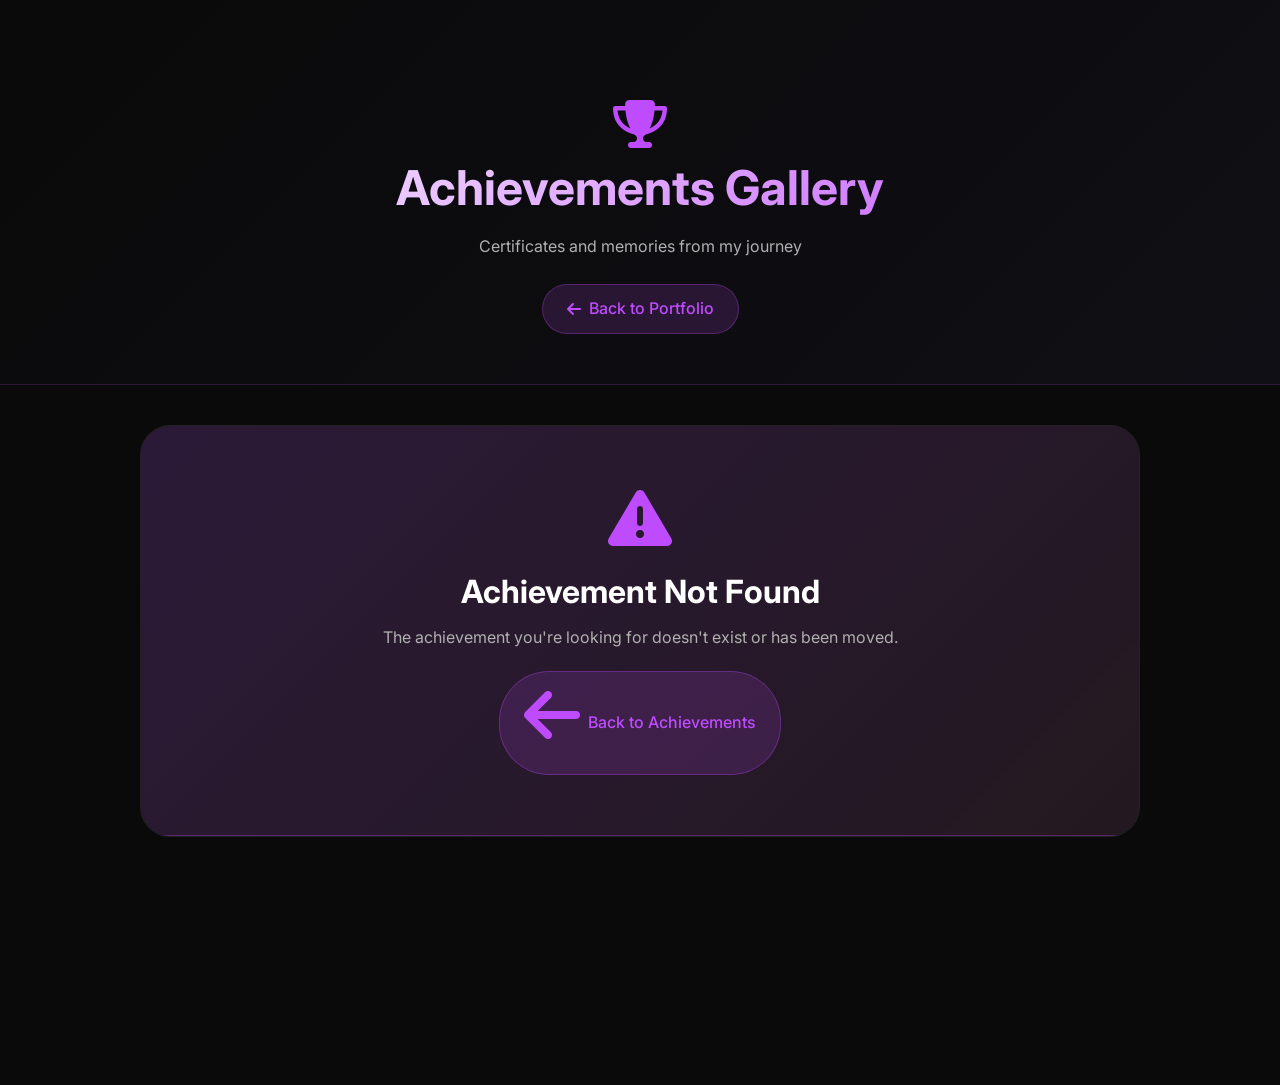
==== achievement.html @ 9a94499b "Final Commit" ====
<!DOCTYPE html>
<html lang="en">
<head>
  <meta charset="UTF-8">
  <meta name="viewport" content="width=device-width, initial-scale=1.0, viewport-fit=cover">
  <title>Achievement Gallery | Archchana Vijayanathan</title>
  <link rel="stylesheet" href="style.css">
  <link href="https://fonts.googleapis.com/css2?family=Inter:opsz,wght@14..32,300;400;500;600;700;800&display=swap" rel="stylesheet">
  <link rel="stylesheet" href="https://cdnjs.cloudflare.com/ajax/libs/font-awesome/6.5.1/css/all.min.css">
  <style>
    /* Achievement Page Specific Styles */
    * {
      margin: 0;
      padding: 0;
      box-sizing: border-box;
    }

    body {
      font-family: 'Inter', sans-serif;
      background: #0a0a0a;
      color: #ffffff;
      line-height: 1.6;
      cursor: default;
    }

    .gallery-header {
      padding: 100px 0 50px;
      text-align: center;
      background: linear-gradient(135deg, #0a0a0a, #0f0f15);
      border-bottom: 1px solid rgba(191, 75, 255, 0.2);
    }

    .gallery-header h1 {
      font-size: 3rem;
      margin-bottom: 0.5rem;
      background: linear-gradient(135deg, #ffffff, #bf4bff);
      background-clip: text;
      -webkit-background-clip: text;
      color: transparent;
    }

    .gallery-header p {
      color: #b0b0b0;
      margin-bottom: 1.5rem;
    }

    .back-home {
      display: inline-flex;
      align-items: center;
      gap: 0.5rem;
      background: rgba(191, 75, 255, 0.15);
      color: #bf4bff;
      padding: 0.7rem 1.5rem;
      border-radius: 50px;
      text-decoration: none;
      transition: all 0.3s;
      border: 1px solid rgba(191, 75, 255, 0.3);
      font-weight: 500;
    }

    .back-home:hover {
      background: rgba(191, 75, 255, 0.3);
      transform: translateY(-3px);
    }

    .achievement-detail-page {
      padding: 40px 0 80px;
      background: #0a0a0a;
      min-height: calc(100vh - 200px);
    }

    .container {
      max-width: 1200px;
      margin: 0 auto;
      padding: 0 2rem;
    }

    .achievement-container {
      max-width: 1000px;
      margin: 0 auto;
      background: #111115;
      border-radius: 30px;
      border: 1px solid #222;
      overflow: hidden;
      animation: fadeInUp 0.5s ease;
    }

    @keyframes fadeInUp {
      from {
        opacity: 0;
        transform: translateY(30px);
      }
      to {
        opacity: 1;
        transform: translateY(0);
      }
    }

    .achievement-banner {
      background: linear-gradient(135deg, rgba(191, 75, 255, 0.15), rgba(255, 107, 157, 0.08));
      padding: 40px;
      text-align: center;
      border-bottom: 1px solid rgba(191, 75, 255, 0.3);
    }

    .achievement-banner i {
      font-size: 4rem;
      color: #bf4bff;
      margin-bottom: 1rem;
    }

    .achievement-banner h2 {
      font-size: 2rem;
      margin-bottom: 0.5rem;
      color: #fff;
    }

    .achievement-banner p {
      color: #b0b0b0;
    }

    .certificate-gallery {
      padding: 40px;
    }

    .gallery-title {
      font-size: 1.5rem;
      margin-bottom: 1.5rem;
      color: #bf4bff;
      border-left: 4px solid #bf4bff;
      padding-left: 15px;
    }

    .certificate-image {
      width: 100%;
      border-radius: 20px;
      border: 1px solid #333;
      margin-bottom: 30px;
      overflow: hidden;
      background: #1a1a2e;
    }

    .certificate-image img {
      width: 100%;
      display: block;
      transition: transform 0.3s;
    }

    .certificate-image img:hover {
      transform: scale(1.02);
    }

    .additional-images {
      display: grid;
      grid-template-columns: repeat(auto-fit, minmax(250px, 1fr));
      gap: 20px;
      margin-top: 20px;
      margin-bottom: 30px;
    }

    .additional-img {
      background: #1a1a2e;
      border-radius: 15px;
      overflow: hidden;
      border: 1px solid #333;
      transition: all 0.3s;
    }

    .additional-img:hover {
      transform: translateY(-5px);
      border-color: #bf4bff;
    }

    .additional-img img {
      width: 100%;
      height: 200px;
      object-fit: cover;
    }

    .additional-img p {
      padding: 10px;
      text-align: center;
      font-size: 0.8rem;
      color: #bf4bff;
    }

    .achievement-details {
      background: #0a0a0a;
      padding: 25px;
      border-radius: 15px;
      margin-top: 20px;
      border: 1px solid #222;
    }

    .achievement-details h4 {
      color: #bf4bff;
      margin-bottom: 15px;
      font-size: 1.2rem;
    }

    .achievement-details ul {
      list-style: none;
      padding-left: 0;
    }

    .achievement-details li {
      padding: 8px 0;
      padding-left: 25px;
      position: relative;
      color: #ccc;
    }

    .achievement-details li::before {
      content: '🏆';
      position: absolute;
      left: 0;
    }

    .info-row {
      margin-top: 15px;
      padding-top: 15px;
      border-top: 1px solid #222;
      color: #888;
      font-size: 0.9rem;
    }

    .info-row i {
      color: #bf4bff;
      width: 25px;
    }

    .not-found {
      text-align: center;
      padding: 60px;
    }

    .not-found i {
      font-size: 4rem;
      color: #bf4bff;
      margin-bottom: 1rem;
    }

    @media (max-width: 768px) {
      .gallery-header h1 {
        font-size: 2rem;
      }
      .certificate-gallery {
        padding: 20px;
      }
      .achievement-banner {
        padding: 25px;
      }
      .achievement-banner h2 {
        font-size: 1.3rem;
      }
      .container {
        padding: 0 1rem;
      }
      .additional-images {
        grid-template-columns: 1fr;
      }
    }
  </style>
</head>
<body>

<div class="gallery-header">
  <div class="container">
    <i class="fas fa-trophy" style="font-size: 3rem; color: #bf4bff;"></i>
    <h1>Achievements Gallery</h1>
    <p>Certificates and memories from my journey</p>
    <a href="index.html" class="back-home">
      <i class="fas fa-arrow-left"></i> Back to Portfolio
    </a>
  </div>
</div>

<section class="achievement-detail-page">
  <div class="container">
    <div id="achievementContent" class="achievement-container">
      <!-- Dynamic content will be loaded here -->
      <div class="achievement-banner">
        <i class="fas fa-spinner fa-spin"></i>
        <h2>Loading...</h2>
      </div>
    </div>
  </div>
</div>

<script>
  // ========================================
  // ACHIEVEMENTS DATA - UPDATE YOUR IMAGES HERE
  // ========================================
  // Just place your images in the "achievements" folder
  // and update the image paths below
  // ========================================

  const achievementsData = {
    // Achievement 1: SEUSL Designathon 2026 - 1st Place Winner
    'seusl-designathon': {
      title: '🏆 1st Place Winner - SEUSL Designathon 2026',
      icon: 'fa-crown',
      description: 'First place winner at the South Eastern University Designathon competition, recognized for innovative design solutions and exceptional user experience.',
      certificateImage: 'achievements/seusl-designathon-certificate.jpg',
      additionalImages: [
        { src: 'achievements/3.jpeg', caption: 'Group Work' },
        { src: 'achievements/seusl-event-photo2.jpg', caption: 'Team Photo' },
        { src: 'achievements/seusl-project-showcase.jpg', caption: 'Award Ceremony' }
      ],
      details: [
        'Competed against 50+ teams from across the region',
        'Presented innovative UI/UX solution for campus navigation',
        'Awarded first place for design excellence and user research',
        'Received trophy and certificate from university officials'
      ],
      date: 'March 2026',
      organizer: 'South Eastern University of Sri Lanka'
    },

    // Achievement 2: SLIIT Designathon - Top 10
    'sliit-designathon': {
      title: 'Top 10 - SLIIT Designathon',
      icon: 'fa-trophy',
      description: 'Ranked among top 10 participants at SLIIT Designathon, showcasing exceptional UI/UX design skills and creative problem solving.',
      certificateImage: 'achievements/sliit-designathon-certificate.jpg',
      additionalImages: [
        { src: 'achievements/sliit-event.jpg', caption: 'Competition Day' },
        { src: 'achievements/sliit-design.jpg', caption: 'Design Submission' },
        { src: 'achievements/sliit-team.jpg', caption: 'With Team Members' }
      ],
      details: [
        'Selected among top 10 out of 100+ participants',
        'Designed user centered solution for social impact',
        'Received recognition from SLIIT faculty',
        'Certificate of achievement awarded'
      ],
      date: '2025',
      organizer: 'SLIIT'
    },

    // Achievement 3: Deckathon Hackathon - Top 6-10

    // Achievement 4: Figma Workshop Instructor
    'figma-workshop': {
      title: 'Instructor - Figma Workshop',
      icon: 'fa-chalkboard-teacher',
      description: 'Conducted Figma workshop as an instructor, teaching UI/UX design fundamentals to university students.',
      certificateImage: 'achievements/figma-workshop-certificate.jpg',
      additionalImages: [
        { src: 'achievements/workshop-teaching.jpg', caption: 'Teaching Session' },
        { src: 'achievements/workshop-students.jpg', caption: 'Workshop Participants' },
        { src: 'achievements/workshop-certificate.jpg', caption: 'Explaining Session' }
      ],
      details: [
        'Trained 30+ students on Figma basics',
        'Covered wireframing, prototyping, and design systems',
        'Received instructor appreciation certificate',
        'Positive feedback from participants'
      ],
      date: '2025',
      organizer: 'University Workshop'
    },

    // Achievement 5: SLASSCOM Hack Like a Girl 3.0 - Top 25
    // 'hack-like-girl': {
    //   title: 'Top 25 - SLASSCOM Hack Like a Girl 3.0',
    //   icon: 'fa-award',
    //   description: 'Ranked among top 25 participants in Hack Like a Girl competition, celebrating women in technology and innovation.',
    //   certificateImage: 'achievements/hack-like-girl-certificate.jpg',
    //   additionalImages: [
    //     { src: 'achievements/hack-like-girl-event.jpg', caption: 'Event Day' },
    //     { src: 'achievements/hack-like-girl-team.jpg', caption: 'Team Photo' },
    //     { src: 'achievements/hack-like-girl-presentation.jpg', caption: 'Project Presentation' }
    //   ],
    //   details: [
    //     'Competed in all-female hackathon',
    //     'Built AI-powered solution for social good',
    //     'Selected as top 25 from 200+ applicants',
    //     'Networking with industry professionals'
    //   ],
    //   date: '2025',
    //   organizer: 'SLASSCOM'
    // },

    // Achievement 6: SAHASAK NIMAVUM 2024 - National Inventions Exhibition
    'sahasak-nimavum': {
      title: 'Participant - SAHASAK NIMAVUM 2024',
      icon: 'fa-microchip',
      description: 'National Inventions Exhibition & Competition - IoT, Mobile & AI based Smart Cradle System',
      certificateImage: 'achievements/sahasak-nimavum-certificate.jpg',
      additionalImages: [
        { src: 'achievements/smart-cradle-system.jpg', caption: 'Smart Cradle Project' },
        { src: 'achievements/exhibition-booth.jpg', caption: 'Exhibition Booth' },
        { src: 'achievements/award-ceremony.jpg', caption: 'Award Ceremony' },
      ],
      details: [
        'Presented IoT based Smart Cradle System',
        'Integrated mobile app and AI features for baby monitoring',
        'Represented university at national level exhibition',
        'Recognized by Sri Lanka Inventors Commission',
        'Showcased innovation to industry experts'
      ],
      date: 'April 27, 2025',
      organizer: 'Sri Lanka Inventors Commission, Ministry of Science and Technology'
    },

    // Achievement 7: English Day Oratory Competition - 3rd Place Province
    'english-oratory': {
      title: '🥉 3rd Place - Province Level - English Day Oratory Competition',
      icon: 'fa-microphone-alt',
      description: 'Prepared Speech category at Provincial Level Competition | School Representation',
      certificateImage: 'achievements/english-oratory-certificate.jpg',
    
      details: [
        'Competed against representatives from multiple schools across the province',
        'Delivered prepared speech on relevant social topic with confidence',
        'Awarded 3rd place at provincial level competition',
        'Recognized for excellent oratory skills and English proficiency',
        'Brought honor to school at provincial level'
      ],
      date: 'School Year',
      organizer: 'Provincial Education Department'
    }
  };

  // Get achievement ID from URL parameter
  const urlParams = new URLSearchParams(window.location.search);
  const achievementId = urlParams.get('id');

  // Load achievement data
  if (achievementId && achievementsData[achievementId]) {
    const data = achievementsData[achievementId];
    const container = document.getElementById('achievementContent');
    
    // Build additional images HTML
    let additionalImagesHtml = '';
    if (data.additionalImages && data.additionalImages.length > 0) {
      additionalImagesHtml = `
        <h3 class="gallery-title" style="margin-top: 20px;"><i class="fas fa-images"></i> Event Gallery</h3>
        <div class="additional-images">
          ${data.additionalImages.map(img => `
            <div class="additional-img">
              <img src="${img.src}" alt="${img.caption}" onerror="this.src='https://placehold.co/400x300/1a1a2e/bf4bff?text=Image+Coming+Soon'">
              <p><i class="fas fa-camera"></i> ${img.caption}</p>
            </div>
          `).join('')}
        </div>
      `;
    }
    
    // Build details HTML
    let detailsHtml = '';
    if (data.details && data.details.length > 0) {
      detailsHtml = `
        <div class="achievement-details">
          <h4><i class="fas fa-info-circle"></i> Achievement Details</h4>
          <ul>
            ${data.details.map(detail => `<li>${detail}</li>`).join('')}
          </ul>
          <div class="info-row">
            <p><i class="fas fa-calendar-alt"></i> <strong>Date:</strong> ${data.date}</p>
            <p style="margin-top: 8px;"><i class="fas fa-building"></i> <strong>Organized by:</strong> ${data.organizer}</p>
          </div>
        </div>
      `;
    }
    
    // Build the complete HTML
    container.innerHTML = `
      <div class="achievement-banner">
        <i class="fas ${data.icon}"></i>
        <h2>${data.title}</h2>
        <p>${data.description}</p>
      </div>
      <div class="certificate-gallery">
        <h3 class="gallery-title"><i class="fas fa-certificate"></i> Certificate</h3>
        <div class="certificate-image">
          <img src="${data.certificateImage}" alt="${data.title} Certificate" onerror="this.src='https://placehold.co/800x600/1a1a2e/bf4bff?text=Certificate+Image'">
        </div>
        
        ${additionalImagesHtml}
        
        ${detailsHtml}
      </div>
    `;
  } else {
    // Achievement not found
    document.getElementById('achievementContent').innerHTML = `
      <div class="achievement-banner not-found">
        <i class="fas fa-exclamation-triangle"></i>
        <h2>Achievement Not Found</h2>
        <p>The achievement you're looking for doesn't exist or has been moved.</p>
        <a href="index.html#achievements" class="back-home" style="margin-top: 20px; display: inline-flex;">
          <i class="fas fa-arrow-left"></i> Back to Achievements
        </a>
      </div>
    `;
  }
</script>

</body>
</html>
---- style.css ----
/* style.css - Modern Dark Mode Portfolio for Archchana Vijayanathan */

* {
  margin: 0;
  padding: 0;
  box-sizing: border-box;
}

html {
  scroll-behavior: smooth;
  overflow-x: hidden;
}

body {
  font-family: 'Inter', -apple-system, BlinkMacSystemFont, 'Segoe UI', sans-serif;
  background: #0a0a0a;
  color: #ffffff;
  line-height: 1.6;
  overflow-x: hidden;
  cursor: none;
}

/* Custom Cursor */
.cursor-dot {
  width: 6px;
  height: 6px;
  background: #bf4bff;
  border-radius: 50%;
  position: fixed;
  pointer-events: none;
  z-index: 10000;
  transition: transform 0.1s ease;
}

.cursor-outline {
  width: 30px;
  height: 30px;
  border: 2px solid #bf4bff;
  border-radius: 50%;
  position: fixed;
  pointer-events: none;
  z-index: 9999;
  transition: all 0.2s ease;
}

@media (max-width: 768px) {
  body {
    cursor: auto;
  }
  .cursor-dot, .cursor-outline {
    display: none;
  }
}

/* Scrollbar */
::-webkit-scrollbar {
  width: 8px;
}

::-webkit-scrollbar-track {
  background: #1a1a1a;
}

::-webkit-scrollbar-thumb {
  background: #bf4bff;
  border-radius: 10px;
}

::-webkit-scrollbar-thumb:hover {
  background: #9b30ff;
}

/* Navigation */
.navbar {
  position: fixed;
  top: 0;
  width: 100%;
  background: rgba(10, 10, 10, 0.95);
  backdrop-filter: blur(10px);
  z-index: 1000;
  border-bottom: 1px solid rgba(191, 75, 255, 0.2);
  transition: all 0.3s ease;
}

.nav-container {
  max-width: 1200px;
  margin: 0 auto;
  padding: 1rem 2rem;
  display: flex;
  justify-content: space-between;
  align-items: center;
}

.logo {
  font-size: 1.8rem;
  font-weight: 800;
  background: linear-gradient(135deg, #ffffff, #bf4bff);
  background-clip: text;
  -webkit-background-clip: text;
  color: transparent;
  letter-spacing: -0.02em;
}

.nav-links {
  display: flex;
  gap: 2rem;
  list-style: none;
}

.nav-links a {
  color: #ffffff;
  text-decoration: none;
  font-weight: 500;
  transition: color 0.3s;
  position: relative;
}

.nav-links a::after {
  content: '';
  position: absolute;
  bottom: -5px;
  left: 0;
  width: 0;
  height: 2px;
  background: #bf4bff;
  transition: width 0.3s;
}

.nav-links a:hover::after,
.nav-links a.active::after {
  width: 100%;
}

.nav-links a:hover {
  color: #bf4bff;
}

.menu-btn {
  display: none;
  font-size: 1.5rem;
  cursor: pointer;
  color: #bf4bff;
}

/* Hero Section with Background Image Support */
.hero {
  min-height: 100vh;
  display: flex;
  align-items: center;
  justify-content: center;
  position: relative;
  overflow: hidden;
  padding: 120px 2rem 80px;
}

/* Background Image Layer */
.hero-bg-image {
  position: absolute;
  top: 0;
  left: 0;
  width: 100%;
  height: 100%;
  background-image: url('Archchana2.jpeg'); /* Replace with your image path */
  background-size: cover;
  background-position: center;
  background-repeat: no-repeat;
  z-index: 0;
}

/* Dark Overlay for better text readability */
.hero-overlay {
  position: absolute;
  top: 0;
  left: 0;
  width: 100%;
  height: 100%;
  background: linear-gradient(135deg, rgba(0, 0, 0, 0.60), rgba(10, 10, 10, 0.9));
  z-index: 1;
}

/* Optional vignette effect */
.hero::after {
  content: '';
  position: absolute;
  top: 0;
  left: 0;
  width: 100%;
  height: 100%;
  background: radial-gradient(circle at center, transparent 0%, rgba(0, 0, 0, 0.4) 100%);
  z-index: 1;
  pointer-events: none;
}

.hero-container {
  max-width: 1200px;
  margin: 0 auto;
  text-align: center;
  position: relative;
  z-index: 2;
}

.hero-content {
  position: relative;
  z-index: 3;
}

.hero-badge {
  display: inline-block;
  padding: 0.5rem 1.2rem;
  background: rgba(191, 75, 255, 0.15);
  border: 1px solid rgba(191, 75, 255, 0.3);
  border-radius: 50px;
  font-size: 0.85rem;
  margin-bottom: 1.5rem;
  animation: glow 2s ease-in-out infinite;
  backdrop-filter: blur(5px);
}

@keyframes glow {
  0%, 100% { box-shadow: 0 0 5px rgba(191, 75, 255, 0.3); }
  50% { box-shadow: 0 0 20px rgba(191, 75, 255, 0.6); }
}

.hero-title {
  font-size: 4rem;
  font-weight: 800;
  margin-bottom: 1rem;
  line-height: 1.2;
}

.neon-text {
  background: linear-gradient(135deg, #bf4bff, #f57da5);
  background-clip: text;
  -webkit-background-clip: text;
  color: transparent;
  animation: neonPulse 2s ease-in-out infinite;
}

@keyframes neonPulse {
  0%, 100% { opacity: 1; }
  50% { opacity: 0.9; text-shadow: 0 0 10px rgba(191, 75, 255, 0.5); }
}

.hero-tagline {
  font-size: 1.3rem;
  color: #e0e0e0;
  margin-bottom: 2rem;
  max-width: 600px;
  margin-left: auto;
  margin-right: auto;
  text-shadow: 0 2px 5px rgba(0, 0, 0, 0.3);
}

.hero-buttons {
  display: flex;
  gap: 1rem;
  justify-content: center;
  flex-wrap: wrap;
}

.btn {
  display: inline-flex;
  align-items: center;
  gap: 0.5rem;
  padding: 0.8rem 2rem;
  border-radius: 50px;
  text-decoration: none;
  font-weight: 600;
  transition: all 0.3s ease;
  cursor: pointer;
  border: none;
  font-size: 1rem;
}

.btn-primary {
  background: linear-gradient(135deg, #bf4bff, #9b30ff);
  color: white;
  box-shadow: 0 0 15px rgba(191, 75, 255, 0.4);
}

.btn-primary:hover {
  transform: translateY(-3px);
  box-shadow: 0 0 25px rgba(191, 75, 255, 0.6);
}

.btn-secondary {
  background: rgba(0, 0, 0, 0.6);
  backdrop-filter: blur(10px);
  border: 2px solid #bf4bff;
  color: #bf4bff;
}

.btn-secondary:hover {
  background: rgba(191, 75, 255, 0.2);
  transform: translateY(-3px);
}

.hero-glow {
  position: absolute;
  top: 50%;
  left: 50%;
  width: 500px;
  height: 500px;
  background: radial-gradient(circle, rgba(191, 75, 255, 0.15), transparent);
  transform: translate(-50%, -50%);
  pointer-events: none;
  animation: floatGlow 6s ease-in-out infinite;
  z-index: 1;
}

@keyframes floatGlow {
  0%, 100% { transform: translate(-50%, -50%) scale(1); opacity: 0.5; }
  50% { transform: translate(-50%, -50%) scale(1.1); opacity: 0.8; }
}

/* Container */
.container {
  max-width: 1200px;
  margin: 0 auto;
  padding: 0 2rem;
}

/* Section Titles */
.section-title {
  font-size: 2.5rem;
  font-weight: 700;
  margin-bottom: 2rem;
  display: flex;
  align-items: center;
  gap: 0.5rem;
}

.neon-dot {
  width: 15px;
  height: 15px;
  background: #bf4bff;
  border-radius: 50%;
  display: inline-block;
  box-shadow: 0 0 10px #bf4bff;
  animation: pulse 1.5s ease-in-out infinite;
}

@keyframes pulse {
  0%, 100% { opacity: 1; transform: scale(1); }
  50% { opacity: 0.5; transform: scale(1.2); }
}

/* About Section */
.about {
  padding: 50px 0;
  background: linear-gradient(135deg, #0a0a0a, #0f0f15);
}

.about-grid {
  display: grid;
  grid-template-columns: 1fr 1fr;
  gap: 3rem;
  align-items: start;
}

.about-text p {
  color: #c0c0c0;
  margin-bottom: 1.5rem;
  font-size: 1.05rem;
}

.about-stats {
  display: flex;
  gap: 2rem;
  margin-top: 2rem;
}

.stat {
  text-align: center;
}

.stat-number {
  display: block;
  font-size: 2rem;
  font-weight: 700;
  color: #bf4bff;
}

.stat-label {
  font-size: 0.85rem;
  color: #888;
}

.about-card {
  background: rgba(191, 75, 255, 0.05);
  border: 1px solid rgba(191, 75, 255, 0.2);
  border-radius: 20px;
  padding: 2rem;
  text-align: center;
  transition: transform 0.3s;
}

.about-card:hover {
  transform: translateY(-5px);
  border-color: #bf4bff;
}

.about-card i {
  font-size: 3rem;
  color: #bf4bff;
  margin-bottom: 1rem;
}

/* Skills Section */
.skills {
  padding: 80px 0;
}

.skills-grid {
  display: grid;
  grid-template-columns: repeat(auto-fit, minmax(250px, 1fr));
  gap: 2rem;
}

.skill-category {
  background: #111115;
  border-radius: 20px;
  padding: 1.5rem;
  border: 1px solid #222;
  transition: all 0.3s;
}

.skill-category:hover {
  transform: translateY(-5px);
  border-color: #bf4bff;
  box-shadow: 0 10px 30px rgba(191, 75, 255, 0.1);
}

.skill-category h3 {
  color: #bf4bff;
  margin-bottom: 1rem;
  font-size: 1.2rem;
}

.skill-category h3 i {
  margin-right: 0.5rem;
}

.skill-category ul {
  list-style: none;
}

.skill-category li {
  color: #b0b0b0;
  padding: 0.5rem 0;
  padding-left: 1.2rem;
  position: relative;
}

.skill-category li::before {
  content: '▹';
  position: absolute;
  left: 0;
  color: #bf4bff;
}

/* Experience Section */
.experience {
  padding: 80px 0;
  background: linear-gradient(135deg, #0f0f15, #0a0a0a);
}

.timeline {
  position: relative;
  padding-left: 2rem;
}

.timeline-item {
  position: relative;
  margin-bottom: 2rem;
}

.timeline-icon {
  position: absolute;
  left: -2rem;
  top: 0;
  width: 40px;
  height: 40px;
  background: #bf4bff;
  border-radius: 50%;
  display: flex;
  align-items: center;
  justify-content: center;
  box-shadow: 0 0 15px rgba(191, 75, 255, 0.5);
}

.timeline-content {
  background: #111115;
  padding: 1.5rem;
  border-radius: 15px;
  border: 1px solid #222;
  transition: transform 0.3s;
}

.timeline-content:hover {
  transform: translateX(10px);
  border-color: #bf4bff;
}

.timeline-content h3 {
  color: #bf4bff;
  margin-bottom: 0.3rem;
}

.timeline-content h4 {
  color: #fff;
  margin-bottom: 0.5rem;
}

.timeline-date {
  color: #bf4bff;
  font-size: 0.85rem;
  margin-bottom: 1rem;
}

/* Projects Section */
.projects {
  padding: 80px 0;
}

.projects-grid {
  display: grid;
  grid-template-columns: repeat(auto-fit, minmax(300px, 1fr));
  gap: 2rem;
}

.project-card {
  background: #111115;
  border-radius: 20px;
  overflow: hidden;
  border: 1px solid #222;
  transition: all 0.4s;
}

.project-card:hover {
  transform: translateY(-10px);
  border-color: #bf4bff;
  box-shadow: 0 20px 40px rgba(191, 75, 255, 0.2);
}

.project-image {
  height: 200px;
  display: flex;
  align-items: center;
  justify-content: center;
  font-size: 4rem;
  color: white;
}

.project-card h3 {
  padding: 1rem 1.5rem 0.5rem;
  font-size: 1.3rem;
}

.project-card p {
  padding: 0 1.5rem;
  color: #b0b0b0;
  font-size: 0.9rem;
}

.project-tags {
  padding: 1rem 1.5rem 1.5rem;
  display: flex;
  flex-wrap: wrap;
  gap: 0.5rem;
}

.project-tags span {
  background: rgba(191, 75, 255, 0.1);
  padding: 0.2rem 0.8rem;
  border-radius: 50px;
  font-size: 0.75rem;
  color: #bf4bff;
}
/* Add this CSS to your style.css file */

/* Project View Button */
.project-view-btn {
  display: inline-flex;
  align-items: center;
  gap: 0.4rem;
  background: rgba(191, 75, 255, 0.12);
  border: 1px solid rgba(191, 75, 255, 0.25);
  color: #bf4bff;
  padding: 0.4rem 1rem;
  border-radius: 30px;
  font-size: 0.75rem;
  cursor: pointer;
  transition: all 0.3s;
  text-decoration: none;
  margin: 1.5rem;
  width: fit-content;
  font-weight: 500;
}

.project-view-btn i {
  font-size: 0.7rem;
}

.project-view-btn:hover {
  background: rgba(191, 75, 255, 0.25);
  transform: translateY(-2px);
  border-color: #bf4bff;
}

/* Adjust project card for better button placement */
.project-card {
  background: #111115;
  border-radius: 20px;
  overflow: hidden;
  border: 1px solid #222;
  transition: all 0.4s;
  display: flex;
  flex-direction: column;
}

.project-card p {
  padding: 0 1.5rem;
  color: #b0b0b0;
  font-size: 0.9rem;
  flex: 1;
}
/* Services Section - 2 rows with 3 services each */
.services {
  padding: 80px 0;
  background: #0f0f15;
}

.services-grid {
  display: grid;
  grid-template-columns: repeat(3, 1fr);
  gap: 1.5rem;
  max-width: 1200px;
  margin: 0 auto;
}

.service-card {
  background: #111115;
  padding: 2rem;
  text-align: center;
  border-radius: 15px;
  border: 1px solid #222;
  transition: all 0.3s;
  cursor: pointer;
}

.service-card:hover {
  transform: translateY(-5px);
  border-color: #bf4bff;
  box-shadow: 0 10px 25px rgba(191, 75, 255, 0.15);
}

.service-card i {
  font-size: 2.5rem;
  color: #bf4bff;
  margin-bottom: 1rem;
}

.service-card h3 {
  font-size: 1rem;
}

/* Certifications Section - Updated */
.certifications {
  padding: 80px 0;
}

.certs-grid {
  display: grid;
  grid-template-columns: repeat(auto-fit, minmax(280px, 1fr));
  gap: 1rem;
}

.cert-card {
  background: #111115;
  padding: 0.9rem 1.2rem;
  border-radius: 12px;
  display: flex;
  align-items: center;
  gap: 0.8rem;
  border: 1px solid #222;
  transition: all 0.3s;
}

.cert-card:hover {
  transform: translateX(5px);
  border-color: #bf4bff;
}

.cert-card i {
  font-size: 1.3rem;
  color: #bf4bff;
  flex-shrink: 0;
}

.cert-info {
  flex: 1;
  display: flex;
  align-items: center;
  justify-content: space-between;
  gap: 0.8rem;
  flex-wrap: wrap;
}

.cert-info span {
  font-size: 0.85rem;
  color: #e0e0e0;
  flex: 1;
}

/* View Button */
.cert-view-btn {
  background: rgba(191, 75, 255, 0.12);
  border: 1px solid rgba(191, 75, 255, 0.25);
  color: #bf4bff;
  padding: 0.25rem 0.7rem;
  border-radius: 30px;
  font-size: 0.7rem;
  cursor: pointer;
  transition: all 0.3s;
  display: inline-flex;
  align-items: center;
  gap: 0.25rem;
  font-family: inherit;
  font-weight: 500;
  white-space: nowrap;
  cursor: none;
  text-decoration: none;
}

.cert-view-btn i {
  font-size: 0.65rem;
  margin: 0;
  color: #bf4bff;
}

.cert-view-btn:hover {
  background: rgba(191, 75, 255, 0.25);
  transform: translateY(-1px);
  border-color: #bf4bff;
}

/* Modal Styles */
.cert-modal {
  cursor: pointer;
  display: none;
  position: fixed;
  z-index: 10000;
  left: 0;
  top: 0;
  width: 100%;
  height: 100%;
  background-color: rgba(0, 0, 0, 0.95);
  backdrop-filter: blur(10px);
  align-items: center;
  justify-content: center;
}

.cert-modal-content {
  position: relative;
  max-width: 85%;
  max-height: 85%;
  margin: auto;
  animation: modalFadeIn 0.3s ease;
}

@keyframes modalFadeIn {
  from {
    opacity: 0;
    transform: scale(0.9);
  }
  to {
    opacity: 1;
    transform: scale(1);
  }
}

.cert-modal-content img {
  width: 100%;
  height: auto;
  max-height: 80vh;
  object-fit: contain;
  border-radius: 12px;
  border: 2px solid #bf4bff;
  box-shadow: 0 0 30px rgba(191, 75, 255, 0.3);
}

.cert-modal-close {
  position: absolute;
  top: -40px;
  right: 0;
  color: #fff;
  font-size: 32px;
  font-weight: bold;
  cursor: pointer;
  transition: color 0.3s;
  z-index: 10001;
}

.cert-modal-close:hover {
  color: #bf4bff;
}

.cert-modal-caption {
  text-align: center;
  color: #bf4bff;
  padding: 10px;
  font-size: 0.85rem;
  font-weight: 500;
}

/* Responsive */
@media (max-width: 768px) {
  .cert-card {
    padding: 0.8rem 1rem;
  }
  
  .cert-info {
    flex-direction: column;
    align-items: flex-start;
    gap: 0.5rem;
  }
  
  .cert-view-btn {
    padding: 0.2rem 0.6rem;
    font-size: 0.65rem;
  }
  
  .cert-view-btn i {
    font-size: 0.6rem;
  }
  
  .cert-modal-content {
    max-width: 95%;
  }
}

/* Updated Achievements Section */
.achievements {
  padding: 80px 0;
  background: #0f0f15;
}

.achievements-grid {
  display: grid;
  grid-template-columns: repeat(3, 1fr);
  gap: 1.5rem;
  max-width: 1200px;
  margin: 0 auto;
}

.achievement-card {
  background: #111115;
  padding: 1.5rem;
  border-radius: 15px;
  border: 1px solid #222;
  transition: all 0.3s;
  display: flex;
  flex-direction: column;
  gap: 0.8rem;
}

.achievement-card:hover {
  transform: translateY(-5px);
  border-color: #bf4bff;
  box-shadow: 0 10px 25px rgba(191, 75, 255, 0.15);
}

.achievement-card i {
  font-size: 2rem;
  color: #bf4bff;
  margin-bottom: 0.3rem;
}

.achievement-info {
  flex: 1;
}

.achievement-info h3 {
  font-size: 1.1rem;
  margin-bottom: 0.3rem;
  color: #fff;
}

.achievement-info p {
  color: #b0b0b0;
  font-size: 0.8rem;
  line-height: 1.4;
}

/* Small View Button for Achievements */
.achievement-view-btn {
  background: rgba(191, 75, 255, 0.12);
  border: 1px solid rgba(191, 75, 255, 0.25);
  color: #bf4bff;
  padding: 0.3rem 0.8rem;
  border-radius: 30px;
  font-size: 0.7rem;
  cursor: pointer;
  transition: all 0.3s;
  display: inline-flex;
  align-items: center;
  gap: 0.3rem;
  font-family: inherit;
  font-weight: 500;
  width: fit-content;
}

.achievement-view-btn i {
  font-size: 0.65rem;
  margin: 0;
  color: #bf4bff;
}

.achievement-view-btn:hover {
  background: rgba(191, 75, 255, 0.25);
  transform: translateY(-2px);
  border-color: #bf4bff;
}

/* Responsive */
@media (max-width: 768px) {
  .achievements-grid {
    grid-template-columns: repeat(2, 1fr);
    gap: 1rem;
  }
  
  .achievement-card {
    padding: 1rem;
  }
  
  .achievement-info h3 {
    font-size: 0.95rem;
  }
  
  .achievement-info p {
    font-size: 0.7rem;
  }
}

@media (max-width: 480px) {
  .achievements-grid {
    grid-template-columns: 1fr;
  }
}

/* Contact Section - Updated for Job Seeker / Hire Me */
.contact {
  padding: 80px 0;
  background: linear-gradient(135deg, #0a0a0a, #0f0f15);
}

.contact-grid {
  display: grid;
  grid-template-columns: 1fr 1fr;
  gap: 3rem;
}

/* Contact Info Styles */
.contact-info h3 {
  font-size: 1.8rem;
  margin-bottom: 0.8rem;
  color: #bf4bff;
  display: flex;
  align-items: center;
  gap: 0.5rem;
}

.contact-info > p {
  color: #b0b0b0;
  margin-bottom: 1.2rem;
  line-height: 1.6;
}

.contact-info > p strong {
  color: #bf4bff;
}

/* Job Opportunities Tags */
.job-opportunities {
  display: flex;
  flex-wrap: wrap;
  gap: 0.7rem;
  margin: 1.2rem 0 1.8rem;
}

.job-tag {
  background: rgba(191, 75, 255, 0.12);
  border: 1px solid rgba(191, 75, 255, 0.3);
  padding: 0.45rem 1rem;
  border-radius: 50px;
  font-size: 0.75rem;
  color: #bf4bff;
  display: inline-flex;
  align-items: center;
  gap: 0.4rem;
  transition: all 0.3s;
  font-weight: 500;
}

.job-tag:hover {
  background: rgba(191, 75, 255, 0.25);
  transform: translateY(-2px);
  border-color: #bf4bff;
}

/* Availability Section */
.availability {
  margin: 1rem 0 1.5rem;
  background: rgba(191, 75, 255, 0.05);
  padding: 1rem 1.2rem;
  border-radius: 15px;
  border: 1px solid rgba(191, 75, 255, 0.15);
}

.availability p {
  margin: 0.5rem 0;
  font-size: 0.9rem;
  display: flex;
  align-items: center;
  gap: 0.6rem;
  color: #c0c0c0;
}

.availability i {
  color: #bf4bff;
  width: 20px;
  font-size: 0.9rem;
}

/* Contact Details */
.contact-details {
  margin-bottom: 2rem;
}

.contact-item {
  display: flex;
  align-items: center;
  gap: 1rem;
  margin-bottom: 1rem;
  transition: all 0.3s;
  cursor: pointer;
}

.contact-item:hover {
  transform: translateX(5px);
}

.contact-item i {
  color: #bf4bff;
  font-size: 1.2rem;
  width: 25px;
}

.contact-item span {
  color: #e0e0e0;
  transition: color 0.3s;
}

.contact-item:hover span {
  color: #bf4bff;
}

/* Social Links */
.social-links {
  display: flex;
  gap: 1rem;
  flex-wrap: wrap;
}

.social-links a {
  width: 45px;
  height: 45px;
  background: #111115;
  border-radius: 50%;
  display: flex;
  align-items: center;
  justify-content: center;
  color: #bf4bff;
  text-decoration: none;
  transition: all 0.3s;
  border: 1px solid #222;
  font-size: 1.2rem;
}

.social-links a:hover {
  transform: translateY(-3px);
  border-color: #bf4bff;
  background: rgba(191, 75, 255, 0.15);
  box-shadow: 0 5px 15px rgba(191, 75, 255, 0.2);
}

/* Contact Form */
.contact-form {
  display: flex;
  flex-direction: column;
  gap: 1rem;
}

.contact-form input,
.contact-form textarea {
  background: #111115;
  border: 1px solid #222;
  padding: 1rem;
  border-radius: 12px;
  color: white;
  font-family: inherit;
  transition: all 0.3s;
  font-size: 0.95rem;
}

.contact-form input:focus,
.contact-form textarea:focus {
  outline: none;
  border-color: #bf4bff;
  box-shadow: 0 0 10px rgba(191, 75, 255, 0.2);
  background: #16161f;
}

.contact-form input::placeholder,
.contact-form textarea::placeholder {
  color: #666;
}

/* Form Submit Button */
.contact-form .btn-primary {
  background: linear-gradient(135deg, #bf4bff, #9b30ff);
  color: white;
  border: none;
  padding: 1rem;
  font-size: 1rem;
  font-weight: 600;
  border-radius: 12px;
  cursor: pointer;
  transition: all 0.3s;
  display: flex;
  align-items: center;
  justify-content: center;
  gap: 0.5rem;
}

.contact-form .btn-primary:hover {
  transform: translateY(-2px);
  box-shadow: 0 5px 20px rgba(191, 75, 255, 0.4);
}

/* Responsive Design */
@media (max-width: 968px) {
  .contact-grid {
    grid-template-columns: 1fr;
    gap: 2rem;
  }
  
  .contact-info h3 {
    font-size: 1.5rem;
  }
}

@media (max-width: 768px) {
  .contact {
    padding: 60px 0;
  }
  
  .job-opportunities {
    gap: 0.5rem;
  }
  
  .job-tag {
    font-size: 0.7rem;
    padding: 0.35rem 0.8rem;
  }
  
  .availability p {
    font-size: 0.8rem;
  }
  
  .social-links a {
    width: 40px;
    height: 40px;
    font-size: 1rem;
  }
  
  .contact-form input,
  .contact-form textarea {
    padding: 0.8rem;
    font-size: 0.9rem;
  }
}

@media (max-width: 480px) {
  .contact-info h3 {
    font-size: 1.3rem;
  }
  
  .contact-info > p {
    font-size: 0.9rem;
  }
  
  .job-tag {
    font-size: 0.65rem;
    padding: 0.3rem 0.7rem;
  }
  
  .contact-item {
    gap: 0.8rem;
  }
  
  .contact-item i {
    font-size: 1rem;
    width: 20px;
  }
  
  .contact-item span {
    font-size: 0.85rem;
  }
  
  .social-links {
    gap: 0.7rem;
  }
  
  .social-links a {
    width: 35px;
    height: 35px;
  }
}

/* Footer */
footer {
  padding: 2rem;
  text-align: center;
  border-top: 1px solid #222;
  color: #888;
}

/* Responsive Styles */
@media (max-width: 968px) {
  .about-grid,
  .contact-grid {
    grid-template-columns: 1fr;
  }
  
  .hero-title {
    font-size: 2.8rem;
  }
}

@media (max-width: 768px) {
  .menu-btn {
    display: block;
  }
  
  .nav-links {
    position: fixed;
    top: 70px;
    left: -100%;
    width: 100%;
    height: calc(100vh - 70px);
    background: #0a0a0a;
    flex-direction: column;
    align-items: center;
    justify-content: center;
    transition: left 0.3s;
    gap: 2rem;
  }
  
  .nav-links.active {
    left: 0;
  }
  
  .hero-title {
    font-size: 2rem;
  }
  
  .hero-tagline {
    font-size: 1rem;
  }
  
  .section-title {
    font-size: 2rem;
  }
  
  .container {
    padding: 0 1rem;
  }
  
  /* Services - 2 columns on tablet */
  .services-grid {
    grid-template-columns: repeat(2, 1fr);
    gap: 1rem;
  }
  
  /* Achievements - 2 columns on tablet */
  .achievements-grid {
    grid-template-columns: repeat(2, 1fr);
    gap: 1rem;
  }
  
  .achievement-card {
    padding: 1.5rem;
  }
  
  .achievement-card h3 {
    font-size: 1.1rem;
  }
}

@media (max-width: 480px) {
  .hero-buttons {
    flex-direction: column;
    align-items: center;
  }
  
  .btn {
    width: 100%;
    justify-content: center;
  }
  
  .projects-grid {
    grid-template-columns: 1fr;
  }
  
  /* Services - 1 column on mobile */
  .services-grid {
    grid-template-columns: 1fr;
  }
  
  /* Achievements - 1 column on mobile */
  .achievements-grid {
    grid-template-columns: 1fr;
  }

  
}

/* Add this CSS to your style.css file for the Download CV button */
.about-cv-btn {
  margin-top: 2rem;
}

.btn-cv {
  display: inline-flex;
  align-items: center;
  gap: 0.75rem;
  background: linear-gradient(135deg, #bf4bff, #9b30ff);
  color: white;
  padding: 0.9rem 2rem;
  border-radius: 50px;
  text-decoration: none;
  font-weight: 600;
  font-size: 0.95rem;
  transition: all 0.3s ease;
  box-shadow: 0 0 15px rgba(191, 75, 255, 0.3);
  border: none;
  cursor: pointer;
}

.btn-cv:hover {
  transform: translateY(-3px);
  box-shadow: 0 0 25px rgba(191, 75, 255, 0.5);
  background: linear-gradient(135deg, #c95eff, #ad3eff);
}

.btn-cv i {
  font-size: 1rem;
}

/* Responsive adjustment */
@media (max-width: 768px) {
  .btn-cv {
    padding: 0.7rem 1.5rem;
    font-size: 0.85rem;
  }
}
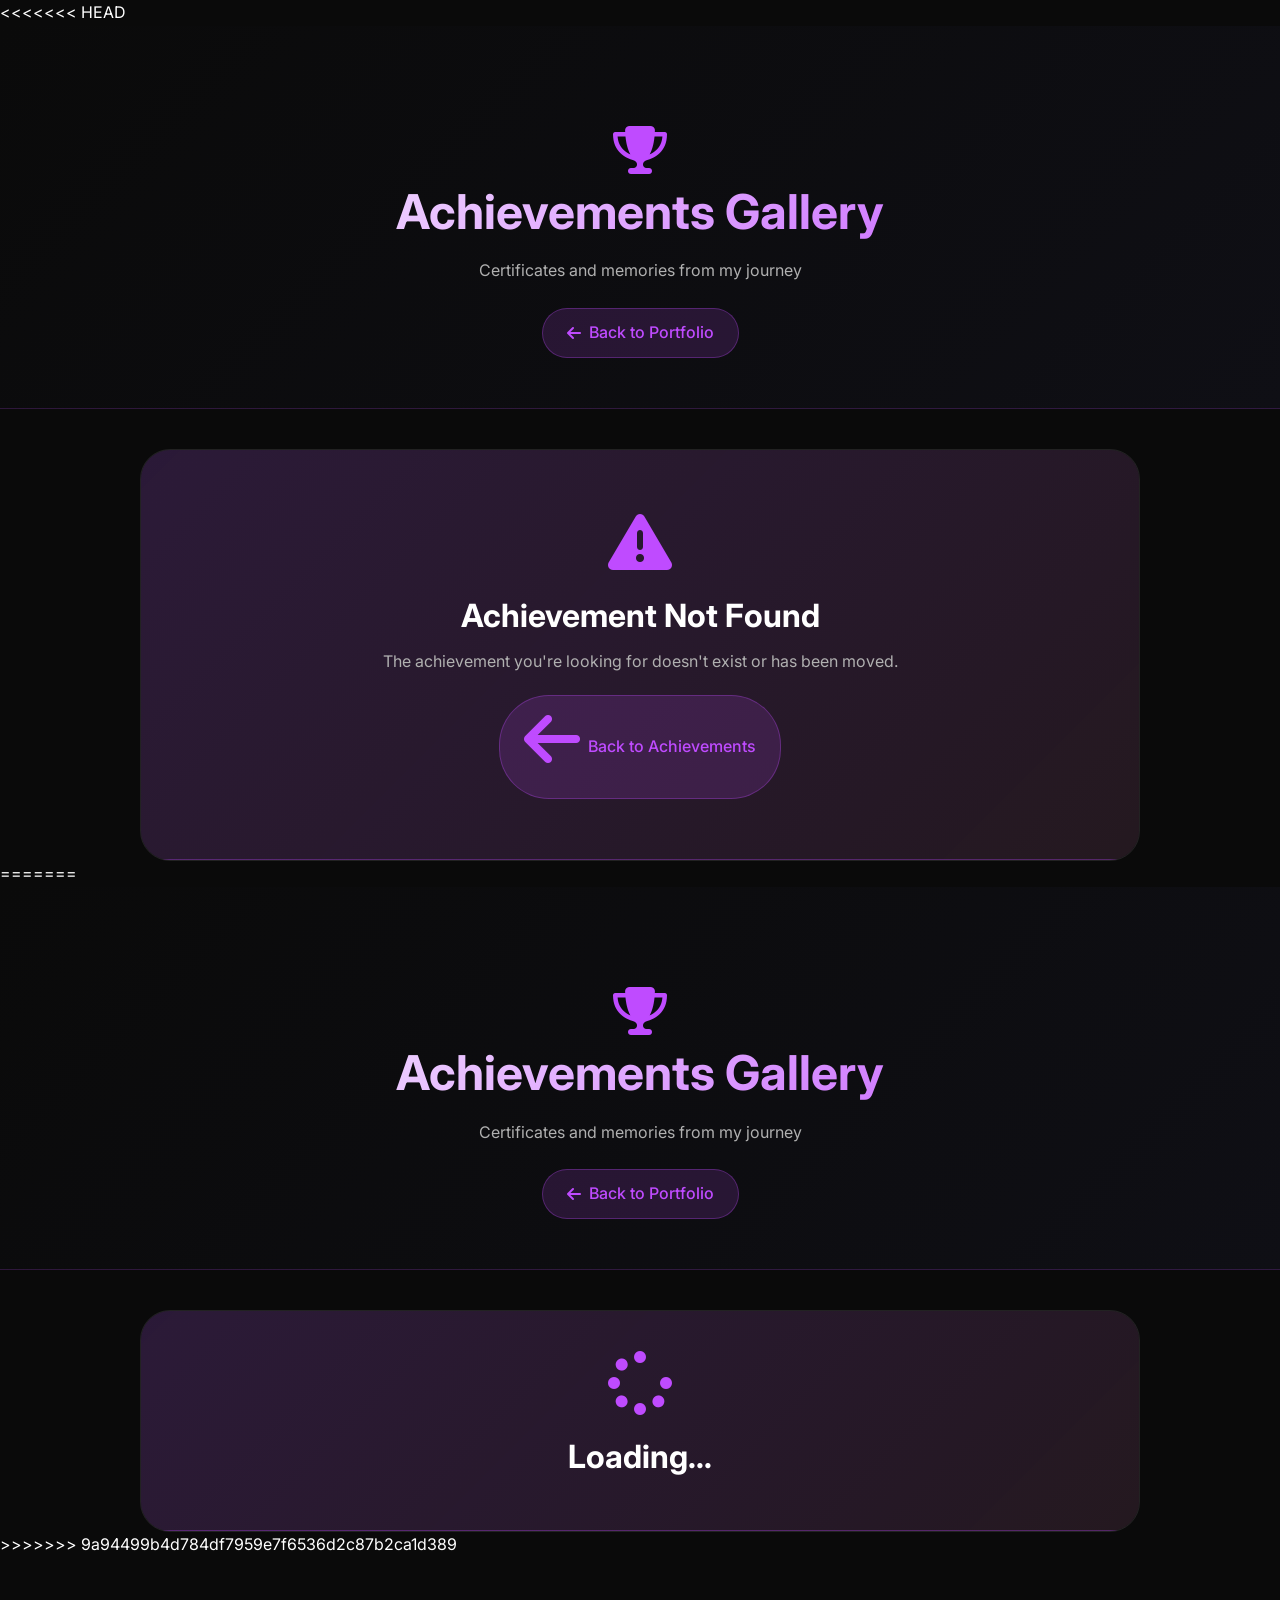
==== commit ab850294: "add contact code" ====
--- a/achievement.html
+++ b/achievement.html
@@ -1,502 +1,1006 @@
-<!DOCTYPE html>
-<html lang="en">
-<head>
-  <meta charset="UTF-8">
-  <meta name="viewport" content="width=device-width, initial-scale=1.0, viewport-fit=cover">
-  <title>Achievement Gallery | Archchana Vijayanathan</title>
-  <link rel="stylesheet" href="style.css">
-  <link href="https://fonts.googleapis.com/css2?family=Inter:opsz,wght@14..32,300;400;500;600;700;800&display=swap" rel="stylesheet">
-  <link rel="stylesheet" href="https://cdnjs.cloudflare.com/ajax/libs/font-awesome/6.5.1/css/all.min.css">
-  <style>
-    /* Achievement Page Specific Styles */
-    * {
-      margin: 0;
-      padding: 0;
-      box-sizing: border-box;
-    }
-
-    body {
-      font-family: 'Inter', sans-serif;
-      background: #0a0a0a;
-      color: #ffffff;
-      line-height: 1.6;
-      cursor: default;
-    }
-
-    .gallery-header {
-      padding: 100px 0 50px;
-      text-align: center;
-      background: linear-gradient(135deg, #0a0a0a, #0f0f15);
-      border-bottom: 1px solid rgba(191, 75, 255, 0.2);
-    }
-
-    .gallery-header h1 {
-      font-size: 3rem;
-      margin-bottom: 0.5rem;
-      background: linear-gradient(135deg, #ffffff, #bf4bff);
-      background-clip: text;
-      -webkit-background-clip: text;
-      color: transparent;
-    }
-
-    .gallery-header p {
-      color: #b0b0b0;
-      margin-bottom: 1.5rem;
-    }
-
-    .back-home {
-      display: inline-flex;
-      align-items: center;
-      gap: 0.5rem;
-      background: rgba(191, 75, 255, 0.15);
-      color: #bf4bff;
-      padding: 0.7rem 1.5rem;
-      border-radius: 50px;
-      text-decoration: none;
-      transition: all 0.3s;
-      border: 1px solid rgba(191, 75, 255, 0.3);
-      font-weight: 500;
-    }
-
-    .back-home:hover {
-      background: rgba(191, 75, 255, 0.3);
-      transform: translateY(-3px);
-    }
-
-    .achievement-detail-page {
-      padding: 40px 0 80px;
-      background: #0a0a0a;
-      min-height: calc(100vh - 200px);
-    }
-
-    .container {
-      max-width: 1200px;
-      margin: 0 auto;
-      padding: 0 2rem;
-    }
-
-    .achievement-container {
-      max-width: 1000px;
-      margin: 0 auto;
-      background: #111115;
-      border-radius: 30px;
-      border: 1px solid #222;
-      overflow: hidden;
-      animation: fadeInUp 0.5s ease;
-    }
-
-    @keyframes fadeInUp {
-      from {
-        opacity: 0;
-        transform: translateY(30px);
-      }
-      to {
-        opacity: 1;
-        transform: translateY(0);
-      }
-    }
-
-    .achievement-banner {
-      background: linear-gradient(135deg, rgba(191, 75, 255, 0.15), rgba(255, 107, 157, 0.08));
-      padding: 40px;
-      text-align: center;
-      border-bottom: 1px solid rgba(191, 75, 255, 0.3);
-    }
-
-    .achievement-banner i {
-      font-size: 4rem;
-      color: #bf4bff;
-      margin-bottom: 1rem;
-    }
-
-    .achievement-banner h2 {
-      font-size: 2rem;
-      margin-bottom: 0.5rem;
-      color: #fff;
-    }
-
-    .achievement-banner p {
-      color: #b0b0b0;
-    }
-
-    .certificate-gallery {
-      padding: 40px;
-    }
-
-    .gallery-title {
-      font-size: 1.5rem;
-      margin-bottom: 1.5rem;
-      color: #bf4bff;
-      border-left: 4px solid #bf4bff;
-      padding-left: 15px;
-    }
-
-    .certificate-image {
-      width: 100%;
-      border-radius: 20px;
-      border: 1px solid #333;
-      margin-bottom: 30px;
-      overflow: hidden;
-      background: #1a1a2e;
-    }
-
-    .certificate-image img {
-      width: 100%;
-      display: block;
-      transition: transform 0.3s;
-    }
-
-    .certificate-image img:hover {
-      transform: scale(1.02);
-    }
-
-    .additional-images {
-      display: grid;
-      grid-template-columns: repeat(auto-fit, minmax(250px, 1fr));
-      gap: 20px;
-      margin-top: 20px;
-      margin-bottom: 30px;
-    }
-
-    .additional-img {
-      background: #1a1a2e;
-      border-radius: 15px;
-      overflow: hidden;
-      border: 1px solid #333;
-      transition: all 0.3s;
-    }
-
-    .additional-img:hover {
-      transform: translateY(-5px);
-      border-color: #bf4bff;
-    }
-
-    .additional-img img {
-      width: 100%;
-      height: 200px;
-      object-fit: cover;
-    }
-
-    .additional-img p {
-      padding: 10px;
-      text-align: center;
-      font-size: 0.8rem;
-      color: #bf4bff;
-    }
-
-    .achievement-details {
-      background: #0a0a0a;
-      padding: 25px;
-      border-radius: 15px;
-      margin-top: 20px;
-      border: 1px solid #222;
-    }
-
-    .achievement-details h4 {
-      color: #bf4bff;
-      margin-bottom: 15px;
-      font-size: 1.2rem;
-    }
-
-    .achievement-details ul {
-      list-style: none;
-      padding-left: 0;
-    }
-
-    .achievement-details li {
-      padding: 8px 0;
-      padding-left: 25px;
-      position: relative;
-      color: #ccc;
-    }
-
-    .achievement-details li::before {
-      content: '🏆';
-      position: absolute;
-      left: 0;
-    }
-
-    .info-row {
-      margin-top: 15px;
-      padding-top: 15px;
-      border-top: 1px solid #222;
-      color: #888;
-      font-size: 0.9rem;
-    }
-
-    .info-row i {
-      color: #bf4bff;
-      width: 25px;
-    }
-
-    .not-found {
-      text-align: center;
-      padding: 60px;
-    }
-
-    .not-found i {
-      font-size: 4rem;
-      color: #bf4bff;
-      margin-bottom: 1rem;
-    }
-
-    @media (max-width: 768px) {
-      .gallery-header h1 {
-        font-size: 2rem;
-      }
-      .certificate-gallery {
-        padding: 20px;
-      }
-      .achievement-banner {
-        padding: 25px;
-      }
-      .achievement-banner h2 {
-        font-size: 1.3rem;
-      }
-      .container {
-        padding: 0 1rem;
-      }
-      .additional-images {
-        grid-template-columns: 1fr;
-      }
-    }
-  </style>
-</head>
-<body>
-
-<div class="gallery-header">
-  <div class="container">
-    <i class="fas fa-trophy" style="font-size: 3rem; color: #bf4bff;"></i>
-    <h1>Achievements Gallery</h1>
-    <p>Certificates and memories from my journey</p>
-    <a href="index.html" class="back-home">
-      <i class="fas fa-arrow-left"></i> Back to Portfolio
-    </a>
-  </div>
-</div>
-
-<section class="achievement-detail-page">
-  <div class="container">
-    <div id="achievementContent" class="achievement-container">
-      <!-- Dynamic content will be loaded here -->
-      <div class="achievement-banner">
-        <i class="fas fa-spinner fa-spin"></i>
-        <h2>Loading...</h2>
-      </div>
-    </div>
-  </div>
-</div>
-
-<script>
-  // ========================================
-  // ACHIEVEMENTS DATA - UPDATE YOUR IMAGES HERE
-  // ========================================
-  // Just place your images in the "achievements" folder
-  // and update the image paths below
-  // ========================================
-
-  const achievementsData = {
-    // Achievement 1: SEUSL Designathon 2026 - 1st Place Winner
-    'seusl-designathon': {
-      title: '🏆 1st Place Winner - SEUSL Designathon 2026',
-      icon: 'fa-crown',
-      description: 'First place winner at the South Eastern University Designathon competition, recognized for innovative design solutions and exceptional user experience.',
-      certificateImage: 'achievements/seusl-designathon-certificate.jpg',
-      additionalImages: [
-        { src: 'achievements/3.jpeg', caption: 'Group Work' },
-        { src: 'achievements/seusl-event-photo2.jpg', caption: 'Team Photo' },
-        { src: 'achievements/seusl-project-showcase.jpg', caption: 'Award Ceremony' }
-      ],
-      details: [
-        'Competed against 50+ teams from across the region',
-        'Presented innovative UI/UX solution for campus navigation',
-        'Awarded first place for design excellence and user research',
-        'Received trophy and certificate from university officials'
-      ],
-      date: 'March 2026',
-      organizer: 'South Eastern University of Sri Lanka'
-    },
-
-    // Achievement 2: SLIIT Designathon - Top 10
-    'sliit-designathon': {
-      title: 'Top 10 - SLIIT Designathon',
-      icon: 'fa-trophy',
-      description: 'Ranked among top 10 participants at SLIIT Designathon, showcasing exceptional UI/UX design skills and creative problem solving.',
-      certificateImage: 'achievements/sliit-designathon-certificate.jpg',
-      additionalImages: [
-        { src: 'achievements/sliit-event.jpg', caption: 'Competition Day' },
-        { src: 'achievements/sliit-design.jpg', caption: 'Design Submission' },
-        { src: 'achievements/sliit-team.jpg', caption: 'With Team Members' }
-      ],
-      details: [
-        'Selected among top 10 out of 100+ participants',
-        'Designed user centered solution for social impact',
-        'Received recognition from SLIIT faculty',
-        'Certificate of achievement awarded'
-      ],
-      date: '2025',
-      organizer: 'SLIIT'
-    },
-
-    // Achievement 3: Deckathon Hackathon - Top 6-10
-
-    // Achievement 4: Figma Workshop Instructor
-    'figma-workshop': {
-      title: 'Instructor - Figma Workshop',
-      icon: 'fa-chalkboard-teacher',
-      description: 'Conducted Figma workshop as an instructor, teaching UI/UX design fundamentals to university students.',
-      certificateImage: 'achievements/figma-workshop-certificate.jpg',
-      additionalImages: [
-        { src: 'achievements/workshop-teaching.jpg', caption: 'Teaching Session' },
-        { src: 'achievements/workshop-students.jpg', caption: 'Workshop Participants' },
-        { src: 'achievements/workshop-certificate.jpg', caption: 'Explaining Session' }
-      ],
-      details: [
-        'Trained 30+ students on Figma basics',
-        'Covered wireframing, prototyping, and design systems',
-        'Received instructor appreciation certificate',
-        'Positive feedback from participants'
-      ],
-      date: '2025',
-      organizer: 'University Workshop'
-    },
-
-    // Achievement 5: SLASSCOM Hack Like a Girl 3.0 - Top 25
-    // 'hack-like-girl': {
-    //   title: 'Top 25 - SLASSCOM Hack Like a Girl 3.0',
-    //   icon: 'fa-award',
-    //   description: 'Ranked among top 25 participants in Hack Like a Girl competition, celebrating women in technology and innovation.',
-    //   certificateImage: 'achievements/hack-like-girl-certificate.jpg',
-    //   additionalImages: [
-    //     { src: 'achievements/hack-like-girl-event.jpg', caption: 'Event Day' },
-    //     { src: 'achievements/hack-like-girl-team.jpg', caption: 'Team Photo' },
-    //     { src: 'achievements/hack-like-girl-presentation.jpg', caption: 'Project Presentation' }
-    //   ],
-    //   details: [
-    //     'Competed in all-female hackathon',
-    //     'Built AI-powered solution for social good',
-    //     'Selected as top 25 from 200+ applicants',
-    //     'Networking with industry professionals'
-    //   ],
-    //   date: '2025',
-    //   organizer: 'SLASSCOM'
-    // },
-
-    // Achievement 6: SAHASAK NIMAVUM 2024 - National Inventions Exhibition
-    'sahasak-nimavum': {
-      title: 'Participant - SAHASAK NIMAVUM 2024',
-      icon: 'fa-microchip',
-      description: 'National Inventions Exhibition & Competition - IoT, Mobile & AI based Smart Cradle System',
-      certificateImage: 'achievements/sahasak-nimavum-certificate.jpg',
-      additionalImages: [
-        { src: 'achievements/smart-cradle-system.jpg', caption: 'Smart Cradle Project' },
-        { src: 'achievements/exhibition-booth.jpg', caption: 'Exhibition Booth' },
-        { src: 'achievements/award-ceremony.jpg', caption: 'Award Ceremony' },
-      ],
-      details: [
-        'Presented IoT based Smart Cradle System',
-        'Integrated mobile app and AI features for baby monitoring',
-        'Represented university at national level exhibition',
-        'Recognized by Sri Lanka Inventors Commission',
-        'Showcased innovation to industry experts'
-      ],
-      date: 'April 27, 2025',
-      organizer: 'Sri Lanka Inventors Commission, Ministry of Science and Technology'
-    },
-
-    // Achievement 7: English Day Oratory Competition - 3rd Place Province
-    'english-oratory': {
-      title: '🥉 3rd Place - Province Level - English Day Oratory Competition',
-      icon: 'fa-microphone-alt',
-      description: 'Prepared Speech category at Provincial Level Competition | School Representation',
-      certificateImage: 'achievements/english-oratory-certificate.jpg',
-    
-      details: [
-        'Competed against representatives from multiple schools across the province',
-        'Delivered prepared speech on relevant social topic with confidence',
-        'Awarded 3rd place at provincial level competition',
-        'Recognized for excellent oratory skills and English proficiency',
-        'Brought honor to school at provincial level'
-      ],
-      date: 'School Year',
-      organizer: 'Provincial Education Department'
-    }
-  };
-
-  // Get achievement ID from URL parameter
-  const urlParams = new URLSearchParams(window.location.search);
-  const achievementId = urlParams.get('id');
-
-  // Load achievement data
-  if (achievementId && achievementsData[achievementId]) {
-    const data = achievementsData[achievementId];
-    const container = document.getElementById('achievementContent');
-    
-    // Build additional images HTML
-    let additionalImagesHtml = '';
-    if (data.additionalImages && data.additionalImages.length > 0) {
-      additionalImagesHtml = `
-        <h3 class="gallery-title" style="margin-top: 20px;"><i class="fas fa-images"></i> Event Gallery</h3>
-        <div class="additional-images">
-          ${data.additionalImages.map(img => `
-            <div class="additional-img">
-              <img src="${img.src}" alt="${img.caption}" onerror="this.src='https://placehold.co/400x300/1a1a2e/bf4bff?text=Image+Coming+Soon'">
-              <p><i class="fas fa-camera"></i> ${img.caption}</p>
-            </div>
-          `).join('')}
-        </div>
-      `;
-    }
-    
-    // Build details HTML
-    let detailsHtml = '';
-    if (data.details && data.details.length > 0) {
-      detailsHtml = `
-        <div class="achievement-details">
-          <h4><i class="fas fa-info-circle"></i> Achievement Details</h4>
-          <ul>
-            ${data.details.map(detail => `<li>${detail}</li>`).join('')}
-          </ul>
-          <div class="info-row">
-            <p><i class="fas fa-calendar-alt"></i> <strong>Date:</strong> ${data.date}</p>
-            <p style="margin-top: 8px;"><i class="fas fa-building"></i> <strong>Organized by:</strong> ${data.organizer}</p>
-          </div>
-        </div>
-      `;
-    }
-    
-    // Build the complete HTML
-    container.innerHTML = `
-      <div class="achievement-banner">
-        <i class="fas ${data.icon}"></i>
-        <h2>${data.title}</h2>
-        <p>${data.description}</p>
-      </div>
-      <div class="certificate-gallery">
-        <h3 class="gallery-title"><i class="fas fa-certificate"></i> Certificate</h3>
-        <div class="certificate-image">
-          <img src="${data.certificateImage}" alt="${data.title} Certificate" onerror="this.src='https://placehold.co/800x600/1a1a2e/bf4bff?text=Certificate+Image'">
-        </div>
-        
-        ${additionalImagesHtml}
-        
-        ${detailsHtml}
-      </div>
-    `;
-  } else {
-    // Achievement not found
-    document.getElementById('achievementContent').innerHTML = `
-      <div class="achievement-banner not-found">
-        <i class="fas fa-exclamation-triangle"></i>
-        <h2>Achievement Not Found</h2>
-        <p>The achievement you're looking for doesn't exist or has been moved.</p>
-        <a href="index.html#achievements" class="back-home" style="margin-top: 20px; display: inline-flex;">
-          <i class="fas fa-arrow-left"></i> Back to Achievements
-        </a>
-      </div>
-    `;
-  }
-</script>
-
-</body>
+<<<<<<< HEAD
+<!DOCTYPE html>
+<html lang="en">
+<head>
+  <meta charset="UTF-8">
+  <meta name="viewport" content="width=device-width, initial-scale=1.0, viewport-fit=cover">
+  <title>Achievement Gallery | Archchana Vijayanathan</title>
+  <link rel="stylesheet" href="style.css">
+  <link href="https://fonts.googleapis.com/css2?family=Inter:opsz,wght@14..32,300;400;500;600;700;800&display=swap" rel="stylesheet">
+  <link rel="stylesheet" href="https://cdnjs.cloudflare.com/ajax/libs/font-awesome/6.5.1/css/all.min.css">
+  <style>
+    /* Achievement Page Specific Styles */
+    * {
+      margin: 0;
+      padding: 0;
+      box-sizing: border-box;
+    }
+
+    body {
+      font-family: 'Inter', sans-serif;
+      background: #0a0a0a;
+      color: #ffffff;
+      line-height: 1.6;
+      cursor: default;
+    }
+
+    .gallery-header {
+      padding: 100px 0 50px;
+      text-align: center;
+      background: linear-gradient(135deg, #0a0a0a, #0f0f15);
+      border-bottom: 1px solid rgba(191, 75, 255, 0.2);
+    }
+
+    .gallery-header h1 {
+      font-size: 3rem;
+      margin-bottom: 0.5rem;
+      background: linear-gradient(135deg, #ffffff, #bf4bff);
+      background-clip: text;
+      -webkit-background-clip: text;
+      color: transparent;
+    }
+
+    .gallery-header p {
+      color: #b0b0b0;
+      margin-bottom: 1.5rem;
+    }
+
+    .back-home {
+      display: inline-flex;
+      align-items: center;
+      gap: 0.5rem;
+      background: rgba(191, 75, 255, 0.15);
+      color: #bf4bff;
+      padding: 0.7rem 1.5rem;
+      border-radius: 50px;
+      text-decoration: none;
+      transition: all 0.3s;
+      border: 1px solid rgba(191, 75, 255, 0.3);
+      font-weight: 500;
+    }
+
+    .back-home:hover {
+      background: rgba(191, 75, 255, 0.3);
+      transform: translateY(-3px);
+    }
+
+    .achievement-detail-page {
+      padding: 40px 0 80px;
+      background: #0a0a0a;
+      min-height: calc(100vh - 200px);
+    }
+
+    .container {
+      max-width: 1200px;
+      margin: 0 auto;
+      padding: 0 2rem;
+    }
+
+    .achievement-container {
+      max-width: 1000px;
+      margin: 0 auto;
+      background: #111115;
+      border-radius: 30px;
+      border: 1px solid #222;
+      overflow: hidden;
+      animation: fadeInUp 0.5s ease;
+    }
+
+    @keyframes fadeInUp {
+      from {
+        opacity: 0;
+        transform: translateY(30px);
+      }
+      to {
+        opacity: 1;
+        transform: translateY(0);
+      }
+    }
+
+    .achievement-banner {
+      background: linear-gradient(135deg, rgba(191, 75, 255, 0.15), rgba(255, 107, 157, 0.08));
+      padding: 40px;
+      text-align: center;
+      border-bottom: 1px solid rgba(191, 75, 255, 0.3);
+    }
+
+    .achievement-banner i {
+      font-size: 4rem;
+      color: #bf4bff;
+      margin-bottom: 1rem;
+    }
+
+    .achievement-banner h2 {
+      font-size: 2rem;
+      margin-bottom: 0.5rem;
+      color: #fff;
+    }
+
+    .achievement-banner p {
+      color: #b0b0b0;
+    }
+
+    .certificate-gallery {
+      padding: 40px;
+    }
+
+    .gallery-title {
+      font-size: 1.5rem;
+      margin-bottom: 1.5rem;
+      color: #bf4bff;
+      border-left: 4px solid #bf4bff;
+      padding-left: 15px;
+    }
+
+    .certificate-image {
+      width: 100%;
+      border-radius: 20px;
+      border: 1px solid #333;
+      margin-bottom: 30px;
+      overflow: hidden;
+      background: #1a1a2e;
+    }
+
+    .certificate-image img {
+      width: 100%;
+      display: block;
+      transition: transform 0.3s;
+    }
+
+    .certificate-image img:hover {
+      transform: scale(1.02);
+    }
+
+    .additional-images {
+      display: grid;
+      grid-template-columns: repeat(auto-fit, minmax(250px, 1fr));
+      gap: 20px;
+      margin-top: 20px;
+      margin-bottom: 30px;
+    }
+
+    .additional-img {
+      background: #1a1a2e;
+      border-radius: 15px;
+      overflow: hidden;
+      border: 1px solid #333;
+      transition: all 0.3s;
+    }
+
+    .additional-img:hover {
+      transform: translateY(-5px);
+      border-color: #bf4bff;
+    }
+
+    .additional-img img {
+      width: 100%;
+      height: 200px;
+      object-fit: cover;
+    }
+
+    .additional-img p {
+      padding: 10px;
+      text-align: center;
+      font-size: 0.8rem;
+      color: #bf4bff;
+    }
+
+    .achievement-details {
+      background: #0a0a0a;
+      padding: 25px;
+      border-radius: 15px;
+      margin-top: 20px;
+      border: 1px solid #222;
+    }
+
+    .achievement-details h4 {
+      color: #bf4bff;
+      margin-bottom: 15px;
+      font-size: 1.2rem;
+    }
+
+    .achievement-details ul {
+      list-style: none;
+      padding-left: 0;
+    }
+
+    .achievement-details li {
+      padding: 8px 0;
+      padding-left: 25px;
+      position: relative;
+      color: #ccc;
+    }
+
+    .achievement-details li::before {
+      content: '🏆';
+      position: absolute;
+      left: 0;
+    }
+
+    .info-row {
+      margin-top: 15px;
+      padding-top: 15px;
+      border-top: 1px solid #222;
+      color: #888;
+      font-size: 0.9rem;
+    }
+
+    .info-row i {
+      color: #bf4bff;
+      width: 25px;
+    }
+
+    .not-found {
+      text-align: center;
+      padding: 60px;
+    }
+
+    .not-found i {
+      font-size: 4rem;
+      color: #bf4bff;
+      margin-bottom: 1rem;
+    }
+
+    @media (max-width: 768px) {
+      .gallery-header h1 {
+        font-size: 2rem;
+      }
+      .certificate-gallery {
+        padding: 20px;
+      }
+      .achievement-banner {
+        padding: 25px;
+      }
+      .achievement-banner h2 {
+        font-size: 1.3rem;
+      }
+      .container {
+        padding: 0 1rem;
+      }
+      .additional-images {
+        grid-template-columns: 1fr;
+      }
+    }
+  </style>
+</head>
+<body>
+
+<div class="gallery-header">
+  <div class="container">
+    <i class="fas fa-trophy" style="font-size: 3rem; color: #bf4bff;"></i>
+    <h1>Achievements Gallery</h1>
+    <p>Certificates and memories from my journey</p>
+    <a href="index.html" class="back-home">
+      <i class="fas fa-arrow-left"></i> Back to Portfolio
+    </a>
+  </div>
+</div>
+
+<section class="achievement-detail-page">
+  <div class="container">
+    <div id="achievementContent" class="achievement-container">
+      <!-- Dynamic content will be loaded here -->
+      <div class="achievement-banner">
+        <i class="fas fa-spinner fa-spin"></i>
+        <h2>Loading...</h2>
+      </div>
+    </div>
+  </div>
+</div>
+
+<script>
+  // ========================================
+  // ACHIEVEMENTS DATA - UPDATE YOUR IMAGES HERE
+  // ========================================
+  // Just place your images in the "achievements" folder
+  // and update the image paths below
+  // ========================================
+
+  const achievementsData = {
+    // Achievement 1: SEUSL Designathon 2026 - 1st Place Winner
+    'seusl-designathon': {
+      title: '🏆 1st Place Winner - SEUSL Designathon 2026',
+      icon: 'fa-crown',
+      description: 'First place winner at the South Eastern University Designathon competition, recognized for innovative design solutions and exceptional user experience.',
+      certificateImage: 'achievements/seusl-designathon-certificate.jpg',
+      additionalImages: [
+        { src: 'achievements/3.jpeg', caption: 'Group Work' },
+        { src: 'achievements/seusl-event-photo2.jpg', caption: 'Team Photo' },
+        { src: 'achievements/seusl-project-showcase.jpg', caption: 'Award Ceremony' }
+      ],
+      details: [
+        'Competed against 50+ teams from across the region',
+        'Presented innovative UI/UX solution for campus navigation',
+        'Awarded first place for design excellence and user research',
+        'Received trophy and certificate from university officials'
+      ],
+      date: 'March 2026',
+      organizer: 'South Eastern University of Sri Lanka'
+    },
+
+    // Achievement 2: SLIIT Designathon - Top 10
+    'sliit-designathon': {
+      title: 'Top 10 - SLIIT Designathon',
+      icon: 'fa-trophy',
+      description: 'Ranked among top 10 participants at SLIIT Designathon, showcasing exceptional UI/UX design skills and creative problem solving.',
+      certificateImage: 'achievements/sliit-designathon-certificate.jpg',
+      additionalImages: [
+        { src: 'achievements/sliit-event.jpg', caption: 'Competition Day' },
+        { src: 'achievements/sliit-design.jpg', caption: 'Design Submission' },
+        { src: 'achievements/sliit-team.jpg', caption: 'With Team Members' }
+      ],
+      details: [
+        'Selected among top 10 out of 100+ participants',
+        'Designed user centered solution for social impact',
+        'Received recognition from SLIIT faculty',
+        'Certificate of achievement awarded'
+      ],
+      date: '2025',
+      organizer: 'SLIIT'
+    },
+
+    // Achievement 3: Deckathon Hackathon - Top 6-10
+
+    // Achievement 4: Figma Workshop Instructor
+    'figma-workshop': {
+      title: 'Instructor - Figma Workshop',
+      icon: 'fa-chalkboard-teacher',
+      description: 'Conducted Figma workshop as an instructor, teaching UI/UX design fundamentals to university students.',
+      certificateImage: 'achievements/figma-workshop-certificate.jpg',
+      additionalImages: [
+        { src: 'achievements/workshop-teaching.jpg', caption: 'Teaching Session' },
+        { src: 'achievements/workshop-students.jpg', caption: 'Workshop Participants' },
+        { src: 'achievements/workshop-certificate.jpg', caption: 'Explaining Session' }
+      ],
+      details: [
+        'Trained 30+ students on Figma basics',
+        'Covered wireframing, prototyping, and design systems',
+        'Received instructor appreciation certificate',
+        'Positive feedback from participants'
+      ],
+      date: '2025',
+      organizer: 'University Workshop'
+    },
+
+    // Achievement 5: SLASSCOM Hack Like a Girl 3.0 - Top 25
+    // 'hack-like-girl': {
+    //   title: 'Top 25 - SLASSCOM Hack Like a Girl 3.0',
+    //   icon: 'fa-award',
+    //   description: 'Ranked among top 25 participants in Hack Like a Girl competition, celebrating women in technology and innovation.',
+    //   certificateImage: 'achievements/hack-like-girl-certificate.jpg',
+    //   additionalImages: [
+    //     { src: 'achievements/hack-like-girl-event.jpg', caption: 'Event Day' },
+    //     { src: 'achievements/hack-like-girl-team.jpg', caption: 'Team Photo' },
+    //     { src: 'achievements/hack-like-girl-presentation.jpg', caption: 'Project Presentation' }
+    //   ],
+    //   details: [
+    //     'Competed in all-female hackathon',
+    //     'Built AI-powered solution for social good',
+    //     'Selected as top 25 from 200+ applicants',
+    //     'Networking with industry professionals'
+    //   ],
+    //   date: '2025',
+    //   organizer: 'SLASSCOM'
+    // },
+
+    // Achievement 6: SAHASAK NIMAVUM 2024 - National Inventions Exhibition
+    'sahasak-nimavum': {
+      title: 'Participant - SAHASAK NIMAVUM 2024',
+      icon: 'fa-microchip',
+      description: 'National Inventions Exhibition & Competition - IoT, Mobile & AI based Smart Cradle System',
+      certificateImage: 'achievements/sahasak-nimavum-certificate.jpg',
+      additionalImages: [
+        { src: 'achievements/smart-cradle-system.jpg', caption: 'Smart Cradle Project' },
+        { src: 'achievements/exhibition-booth.jpg', caption: 'Exhibition Booth' },
+        { src: 'achievements/award-ceremony.jpg', caption: 'Award Ceremony' },
+      ],
+      details: [
+        'Presented IoT based Smart Cradle System',
+        'Integrated mobile app and AI features for baby monitoring',
+        'Represented university at national level exhibition',
+        'Recognized by Sri Lanka Inventors Commission',
+        'Showcased innovation to industry experts'
+      ],
+      date: 'April 27, 2025',
+      organizer: 'Sri Lanka Inventors Commission, Ministry of Science and Technology'
+    },
+
+    // Achievement 7: English Day Oratory Competition - 3rd Place Province
+    'english-oratory': {
+      title: '🥉 3rd Place - Province Level - English Day Oratory Competition',
+      icon: 'fa-microphone-alt',
+      description: 'Prepared Speech category at Provincial Level Competition | School Representation',
+      certificateImage: 'achievements/english-oratory-certificate.jpg',
+    
+      details: [
+        'Competed against representatives from multiple schools across the province',
+        'Delivered prepared speech on relevant social topic with confidence',
+        'Awarded 3rd place at provincial level competition',
+        'Recognized for excellent oratory skills and English proficiency',
+        'Brought honor to school at provincial level'
+      ],
+      date: 'School Year',
+      organizer: 'Provincial Education Department'
+    }
+  };
+
+  // Get achievement ID from URL parameter
+  const urlParams = new URLSearchParams(window.location.search);
+  const achievementId = urlParams.get('id');
+
+  // Load achievement data
+  if (achievementId && achievementsData[achievementId]) {
+    const data = achievementsData[achievementId];
+    const container = document.getElementById('achievementContent');
+    
+    // Build additional images HTML
+    let additionalImagesHtml = '';
+    if (data.additionalImages && data.additionalImages.length > 0) {
+      additionalImagesHtml = `
+        <h3 class="gallery-title" style="margin-top: 20px;"><i class="fas fa-images"></i> Event Gallery</h3>
+        <div class="additional-images">
+          ${data.additionalImages.map(img => `
+            <div class="additional-img">
+              <img src="${img.src}" alt="${img.caption}" onerror="this.src='https://placehold.co/400x300/1a1a2e/bf4bff?text=Image+Coming+Soon'">
+              <p><i class="fas fa-camera"></i> ${img.caption}</p>
+            </div>
+          `).join('')}
+        </div>
+      `;
+    }
+    
+    // Build details HTML
+    let detailsHtml = '';
+    if (data.details && data.details.length > 0) {
+      detailsHtml = `
+        <div class="achievement-details">
+          <h4><i class="fas fa-info-circle"></i> Achievement Details</h4>
+          <ul>
+            ${data.details.map(detail => `<li>${detail}</li>`).join('')}
+          </ul>
+          <div class="info-row">
+            <p><i class="fas fa-calendar-alt"></i> <strong>Date:</strong> ${data.date}</p>
+            <p style="margin-top: 8px;"><i class="fas fa-building"></i> <strong>Organized by:</strong> ${data.organizer}</p>
+          </div>
+        </div>
+      `;
+    }
+    
+    // Build the complete HTML
+    container.innerHTML = `
+      <div class="achievement-banner">
+        <i class="fas ${data.icon}"></i>
+        <h2>${data.title}</h2>
+        <p>${data.description}</p>
+      </div>
+      <div class="certificate-gallery">
+        <h3 class="gallery-title"><i class="fas fa-certificate"></i> Certificate</h3>
+        <div class="certificate-image">
+          <img src="${data.certificateImage}" alt="${data.title} Certificate" onerror="this.src='https://placehold.co/800x600/1a1a2e/bf4bff?text=Certificate+Image'">
+        </div>
+        
+        ${additionalImagesHtml}
+        
+        ${detailsHtml}
+      </div>
+    `;
+  } else {
+    // Achievement not found
+    document.getElementById('achievementContent').innerHTML = `
+      <div class="achievement-banner not-found">
+        <i class="fas fa-exclamation-triangle"></i>
+        <h2>Achievement Not Found</h2>
+        <p>The achievement you're looking for doesn't exist or has been moved.</p>
+        <a href="index.html#achievements" class="back-home" style="margin-top: 20px; display: inline-flex;">
+          <i class="fas fa-arrow-left"></i> Back to Achievements
+        </a>
+      </div>
+    `;
+  }
+</script>
+
+</body>
+=======
+<!DOCTYPE html>
+<html lang="en">
+<head>
+  <meta charset="UTF-8">
+  <meta name="viewport" content="width=device-width, initial-scale=1.0, viewport-fit=cover">
+  <title>Achievement Gallery | Archchana Vijayanathan</title>
+  <link rel="stylesheet" href="style.css">
+  <link href="https://fonts.googleapis.com/css2?family=Inter:opsz,wght@14..32,300;400;500;600;700;800&display=swap" rel="stylesheet">
+  <link rel="stylesheet" href="https://cdnjs.cloudflare.com/ajax/libs/font-awesome/6.5.1/css/all.min.css">
+  <style>
+    /* Achievement Page Specific Styles */
+    * {
+      margin: 0;
+      padding: 0;
+      box-sizing: border-box;
+    }
+
+    body {
+      font-family: 'Inter', sans-serif;
+      background: #0a0a0a;
+      color: #ffffff;
+      line-height: 1.6;
+      cursor: default;
+    }
+
+    .gallery-header {
+      padding: 100px 0 50px;
+      text-align: center;
+      background: linear-gradient(135deg, #0a0a0a, #0f0f15);
+      border-bottom: 1px solid rgba(191, 75, 255, 0.2);
+    }
+
+    .gallery-header h1 {
+      font-size: 3rem;
+      margin-bottom: 0.5rem;
+      background: linear-gradient(135deg, #ffffff, #bf4bff);
+      background-clip: text;
+      -webkit-background-clip: text;
+      color: transparent;
+    }
+
+    .gallery-header p {
+      color: #b0b0b0;
+      margin-bottom: 1.5rem;
+    }
+
+    .back-home {
+      display: inline-flex;
+      align-items: center;
+      gap: 0.5rem;
+      background: rgba(191, 75, 255, 0.15);
+      color: #bf4bff;
+      padding: 0.7rem 1.5rem;
+      border-radius: 50px;
+      text-decoration: none;
+      transition: all 0.3s;
+      border: 1px solid rgba(191, 75, 255, 0.3);
+      font-weight: 500;
+    }
+
+    .back-home:hover {
+      background: rgba(191, 75, 255, 0.3);
+      transform: translateY(-3px);
+    }
+
+    .achievement-detail-page {
+      padding: 40px 0 80px;
+      background: #0a0a0a;
+      min-height: calc(100vh - 200px);
+    }
+
+    .container {
+      max-width: 1200px;
+      margin: 0 auto;
+      padding: 0 2rem;
+    }
+
+    .achievement-container {
+      max-width: 1000px;
+      margin: 0 auto;
+      background: #111115;
+      border-radius: 30px;
+      border: 1px solid #222;
+      overflow: hidden;
+      animation: fadeInUp 0.5s ease;
+    }
+
+    @keyframes fadeInUp {
+      from {
+        opacity: 0;
+        transform: translateY(30px);
+      }
+      to {
+        opacity: 1;
+        transform: translateY(0);
+      }
+    }
+
+    .achievement-banner {
+      background: linear-gradient(135deg, rgba(191, 75, 255, 0.15), rgba(255, 107, 157, 0.08));
+      padding: 40px;
+      text-align: center;
+      border-bottom: 1px solid rgba(191, 75, 255, 0.3);
+    }
+
+    .achievement-banner i {
+      font-size: 4rem;
+      color: #bf4bff;
+      margin-bottom: 1rem;
+    }
+
+    .achievement-banner h2 {
+      font-size: 2rem;
+      margin-bottom: 0.5rem;
+      color: #fff;
+    }
+
+    .achievement-banner p {
+      color: #b0b0b0;
+    }
+
+    .certificate-gallery {
+      padding: 40px;
+    }
+
+    .gallery-title {
+      font-size: 1.5rem;
+      margin-bottom: 1.5rem;
+      color: #bf4bff;
+      border-left: 4px solid #bf4bff;
+      padding-left: 15px;
+    }
+
+    .certificate-image {
+      width: 100%;
+      border-radius: 20px;
+      border: 1px solid #333;
+      margin-bottom: 30px;
+      overflow: hidden;
+      background: #1a1a2e;
+    }
+
+    .certificate-image img {
+      width: 100%;
+      display: block;
+      transition: transform 0.3s;
+    }
+
+    .certificate-image img:hover {
+      transform: scale(1.02);
+    }
+
+    .additional-images {
+      display: grid;
+      grid-template-columns: repeat(auto-fit, minmax(250px, 1fr));
+      gap: 20px;
+      margin-top: 20px;
+      margin-bottom: 30px;
+    }
+
+    .additional-img {
+      background: #1a1a2e;
+      border-radius: 15px;
+      overflow: hidden;
+      border: 1px solid #333;
+      transition: all 0.3s;
+    }
+
+    .additional-img:hover {
+      transform: translateY(-5px);
+      border-color: #bf4bff;
+    }
+
+    .additional-img img {
+      width: 100%;
+      height: 200px;
+      object-fit: cover;
+    }
+
+    .additional-img p {
+      padding: 10px;
+      text-align: center;
+      font-size: 0.8rem;
+      color: #bf4bff;
+    }
+
+    .achievement-details {
+      background: #0a0a0a;
+      padding: 25px;
+      border-radius: 15px;
+      margin-top: 20px;
+      border: 1px solid #222;
+    }
+
+    .achievement-details h4 {
+      color: #bf4bff;
+      margin-bottom: 15px;
+      font-size: 1.2rem;
+    }
+
+    .achievement-details ul {
+      list-style: none;
+      padding-left: 0;
+    }
+
+    .achievement-details li {
+      padding: 8px 0;
+      padding-left: 25px;
+      position: relative;
+      color: #ccc;
+    }
+
+    .achievement-details li::before {
+      content: '🏆';
+      position: absolute;
+      left: 0;
+    }
+
+    .info-row {
+      margin-top: 15px;
+      padding-top: 15px;
+      border-top: 1px solid #222;
+      color: #888;
+      font-size: 0.9rem;
+    }
+
+    .info-row i {
+      color: #bf4bff;
+      width: 25px;
+    }
+
+    .not-found {
+      text-align: center;
+      padding: 60px;
+    }
+
+    .not-found i {
+      font-size: 4rem;
+      color: #bf4bff;
+      margin-bottom: 1rem;
+    }
+
+    @media (max-width: 768px) {
+      .gallery-header h1 {
+        font-size: 2rem;
+      }
+      .certificate-gallery {
+        padding: 20px;
+      }
+      .achievement-banner {
+        padding: 25px;
+      }
+      .achievement-banner h2 {
+        font-size: 1.3rem;
+      }
+      .container {
+        padding: 0 1rem;
+      }
+      .additional-images {
+        grid-template-columns: 1fr;
+      }
+    }
+  </style>
+</head>
+<body>
+
+<div class="gallery-header">
+  <div class="container">
+    <i class="fas fa-trophy" style="font-size: 3rem; color: #bf4bff;"></i>
+    <h1>Achievements Gallery</h1>
+    <p>Certificates and memories from my journey</p>
+    <a href="index.html" class="back-home">
+      <i class="fas fa-arrow-left"></i> Back to Portfolio
+    </a>
+  </div>
+</div>
+
+<section class="achievement-detail-page">
+  <div class="container">
+    <div id="achievementContent" class="achievement-container">
+      <!-- Dynamic content will be loaded here -->
+      <div class="achievement-banner">
+        <i class="fas fa-spinner fa-spin"></i>
+        <h2>Loading...</h2>
+      </div>
+    </div>
+  </div>
+</div>
+
+<script>
+  // ========================================
+  // ACHIEVEMENTS DATA - UPDATE YOUR IMAGES HERE
+  // ========================================
+  // Just place your images in the "achievements" folder
+  // and update the image paths below
+  // ========================================
+
+  const achievementsData = {
+    // Achievement 1: SEUSL Designathon 2026 - 1st Place Winner
+    'seusl-designathon': {
+      title: '🏆 1st Place Winner - SEUSL Designathon 2026',
+      icon: 'fa-crown',
+      description: 'First place winner at the South Eastern University Designathon competition, recognized for innovative design solutions and exceptional user experience.',
+      certificateImage: 'achievements/seusl-designathon-certificate.jpg',
+      additionalImages: [
+        { src: 'achievements/3.jpeg', caption: 'Group Work' },
+        { src: 'achievements/seusl-event-photo2.jpg', caption: 'Team Photo' },
+        { src: 'achievements/seusl-project-showcase.jpg', caption: 'Award Ceremony' }
+      ],
+      details: [
+        'Competed against 50+ teams from across the region',
+        'Presented innovative UI/UX solution for campus navigation',
+        'Awarded first place for design excellence and user research',
+        'Received trophy and certificate from university officials'
+      ],
+      date: 'March 2026',
+      organizer: 'South Eastern University of Sri Lanka'
+    },
+
+    // Achievement 2: SLIIT Designathon - Top 10
+    'sliit-designathon': {
+      title: 'Top 10 - SLIIT Designathon',
+      icon: 'fa-trophy',
+      description: 'Ranked among top 10 participants at SLIIT Designathon, showcasing exceptional UI/UX design skills and creative problem solving.',
+      certificateImage: 'achievements/sliit-designathon-certificate.jpg',
+      additionalImages: [
+        { src: 'achievements/sliit-event.jpg', caption: 'Competition Day' },
+        { src: 'achievements/sliit-design.jpg', caption: 'Design Submission' },
+        { src: 'achievements/sliit-team.jpg', caption: 'With Team Members' }
+      ],
+      details: [
+        'Selected among top 10 out of 100+ participants',
+        'Designed user centered solution for social impact',
+        'Received recognition from SLIIT faculty',
+        'Certificate of achievement awarded'
+      ],
+      date: '2025',
+      organizer: 'SLIIT'
+    },
+
+    // Achievement 3: Deckathon Hackathon - Top 6-10
+
+    // Achievement 4: Figma Workshop Instructor
+    'figma-workshop': {
+      title: 'Instructor - Figma Workshop',
+      icon: 'fa-chalkboard-teacher',
+      description: 'Conducted Figma workshop as an instructor, teaching UI/UX design fundamentals to university students.',
+      certificateImage: 'achievements/figma-workshop-certificate.jpg',
+      additionalImages: [
+        { src: 'achievements/workshop-teaching.jpg', caption: 'Teaching Session' },
+        { src: 'achievements/workshop-students.jpg', caption: 'Workshop Participants' },
+        { src: 'achievements/workshop-certificate.jpg', caption: 'Explaining Session' }
+      ],
+      details: [
+        'Trained 30+ students on Figma basics',
+        'Covered wireframing, prototyping, and design systems',
+        'Received instructor appreciation certificate',
+        'Positive feedback from participants'
+      ],
+      date: '2025',
+      organizer: 'University Workshop'
+    },
+
+    // Achievement 5: SLASSCOM Hack Like a Girl 3.0 - Top 25
+    // 'hack-like-girl': {
+    //   title: 'Top 25 - SLASSCOM Hack Like a Girl 3.0',
+    //   icon: 'fa-award',
+    //   description: 'Ranked among top 25 participants in Hack Like a Girl competition, celebrating women in technology and innovation.',
+    //   certificateImage: 'achievements/hack-like-girl-certificate.jpg',
+    //   additionalImages: [
+    //     { src: 'achievements/hack-like-girl-event.jpg', caption: 'Event Day' },
+    //     { src: 'achievements/hack-like-girl-team.jpg', caption: 'Team Photo' },
+    //     { src: 'achievements/hack-like-girl-presentation.jpg', caption: 'Project Presentation' }
+    //   ],
+    //   details: [
+    //     'Competed in all-female hackathon',
+    //     'Built AI-powered solution for social good',
+    //     'Selected as top 25 from 200+ applicants',
+    //     'Networking with industry professionals'
+    //   ],
+    //   date: '2025',
+    //   organizer: 'SLASSCOM'
+    // },
+
+    // Achievement 6: SAHASAK NIMAVUM 2024 - National Inventions Exhibition
+    'sahasak-nimavum': {
+      title: 'Participant - SAHASAK NIMAVUM 2024',
+      icon: 'fa-microchip',
+      description: 'National Inventions Exhibition & Competition - IoT, Mobile & AI based Smart Cradle System',
+      certificateImage: 'achievements/sahasak-nimavum-certificate.jpg',
+      additionalImages: [
+        { src: 'achievements/smart-cradle-system.jpg', caption: 'Smart Cradle Project' },
+        { src: 'achievements/exhibition-booth.jpg', caption: 'Exhibition Booth' },
+        { src: 'achievements/award-ceremony.jpg', caption: 'Award Ceremony' },
+      ],
+      details: [
+        'Presented IoT based Smart Cradle System',
+        'Integrated mobile app and AI features for baby monitoring',
+        'Represented university at national level exhibition',
+        'Recognized by Sri Lanka Inventors Commission',
+        'Showcased innovation to industry experts'
+      ],
+      date: 'April 27, 2025',
+      organizer: 'Sri Lanka Inventors Commission, Ministry of Science and Technology'
+    },
+
+    // Achievement 7: English Day Oratory Competition - 3rd Place Province
+    'english-oratory': {
+      title: '🥉 3rd Place - Province Level - English Day Oratory Competition',
+      icon: 'fa-microphone-alt',
+      description: 'Prepared Speech category at Provincial Level Competition | School Representation',
+      certificateImage: 'achievements/english-oratory-certificate.jpg',
+    
+      details: [
+        'Competed against representatives from multiple schools across the province',
+        'Delivered prepared speech on relevant social topic with confidence',
+        'Awarded 3rd place at provincial level competition',
+        'Recognized for excellent oratory skills and English proficiency',
+        'Brought honor to school at provincial level'
+      ],
+      date: 'School Year',
+      organizer: 'Provincial Education Department'
+    }
+  };
+
+  // Get achievement ID from URL parameter
+  const urlParams = new URLSearchParams(window.location.search);
+  const achievementId = urlParams.get('id');
+
+  // Load achievement data
+  if (achievementId && achievementsData[achievementId]) {
+    const data = achievementsData[achievementId];
+    const container = document.getElementById('achievementContent');
+    
+    // Build additional images HTML
+    let additionalImagesHtml = '';
+    if (data.additionalImages && data.additionalImages.length > 0) {
+      additionalImagesHtml = `
+        <h3 class="gallery-title" style="margin-top: 20px;"><i class="fas fa-images"></i> Event Gallery</h3>
+        <div class="additional-images">
+          ${data.additionalImages.map(img => `
+            <div class="additional-img">
+              <img src="${img.src}" alt="${img.caption}" onerror="this.src='https://placehold.co/400x300/1a1a2e/bf4bff?text=Image+Coming+Soon'">
+              <p><i class="fas fa-camera"></i> ${img.caption}</p>
+            </div>
+          `).join('')}
+        </div>
+      `;
+    }
+    
+    // Build details HTML
+    let detailsHtml = '';
+    if (data.details && data.details.length > 0) {
+      detailsHtml = `
+        <div class="achievement-details">
+          <h4><i class="fas fa-info-circle"></i> Achievement Details</h4>
+          <ul>
+            ${data.details.map(detail => `<li>${detail}</li>`).join('')}
+          </ul>
+          <div class="info-row">
+            <p><i class="fas fa-calendar-alt"></i> <strong>Date:</strong> ${data.date}</p>
+            <p style="margin-top: 8px;"><i class="fas fa-building"></i> <strong>Organized by:</strong> ${data.organizer}</p>
+          </div>
+        </div>
+      `;
+    }
+    
+    // Build the complete HTML
+    container.innerHTML = `
+      <div class="achievement-banner">
+        <i class="fas ${data.icon}"></i>
+        <h2>${data.title}</h2>
+        <p>${data.description}</p>
+      </div>
+      <div class="certificate-gallery">
+        <h3 class="gallery-title"><i class="fas fa-certificate"></i> Certificate</h3>
+        <div class="certificate-image">
+          <img src="${data.certificateImage}" alt="${data.title} Certificate" onerror="this.src='https://placehold.co/800x600/1a1a2e/bf4bff?text=Certificate+Image'">
+        </div>
+        
+        ${additionalImagesHtml}
+        
+        ${detailsHtml}
+      </div>
+    `;
+  } else {
+    // Achievement not found
+    document.getElementById('achievementContent').innerHTML = `
+      <div class="achievement-banner not-found">
+        <i class="fas fa-exclamation-triangle"></i>
+        <h2>Achievement Not Found</h2>
+        <p>The achievement you're looking for doesn't exist or has been moved.</p>
+        <a href="index.html#achievements" class="back-home" style="margin-top: 20px; display: inline-flex;">
+          <i class="fas fa-arrow-left"></i> Back to Achievements
+        </a>
+      </div>
+    `;
+  }
+</script>
+
+</body>
+>>>>>>> 9a94499b4d784df7959e7f6536d2c87b2ca1d389
 </html>
--- a/style.css
+++ b/style.css
@@ -1,1380 +1,2763 @@
-/* style.css - Modern Dark Mode Portfolio for Archchana Vijayanathan */
-
-* {
-  margin: 0;
-  padding: 0;
-  box-sizing: border-box;
-}
-
-html {
-  scroll-behavior: smooth;
-  overflow-x: hidden;
-}
-
-body {
-  font-family: 'Inter', -apple-system, BlinkMacSystemFont, 'Segoe UI', sans-serif;
-  background: #0a0a0a;
-  color: #ffffff;
-  line-height: 1.6;
-  overflow-x: hidden;
-  cursor: none;
-}
-
-/* Custom Cursor */
-.cursor-dot {
-  width: 6px;
-  height: 6px;
-  background: #bf4bff;
-  border-radius: 50%;
-  position: fixed;
-  pointer-events: none;
-  z-index: 10000;
-  transition: transform 0.1s ease;
-}
-
-.cursor-outline {
-  width: 30px;
-  height: 30px;
-  border: 2px solid #bf4bff;
-  border-radius: 50%;
-  position: fixed;
-  pointer-events: none;
-  z-index: 9999;
-  transition: all 0.2s ease;
-}
-
-@media (max-width: 768px) {
-  body {
-    cursor: auto;
-  }
-  .cursor-dot, .cursor-outline {
-    display: none;
-  }
-}
-
-/* Scrollbar */
-::-webkit-scrollbar {
-  width: 8px;
-}
-
-::-webkit-scrollbar-track {
-  background: #1a1a1a;
-}
-
-::-webkit-scrollbar-thumb {
-  background: #bf4bff;
-  border-radius: 10px;
-}
-
-::-webkit-scrollbar-thumb:hover {
-  background: #9b30ff;
-}
-
-/* Navigation */
-.navbar {
-  position: fixed;
-  top: 0;
-  width: 100%;
-  background: rgba(10, 10, 10, 0.95);
-  backdrop-filter: blur(10px);
-  z-index: 1000;
-  border-bottom: 1px solid rgba(191, 75, 255, 0.2);
-  transition: all 0.3s ease;
-}
-
-.nav-container {
-  max-width: 1200px;
-  margin: 0 auto;
-  padding: 1rem 2rem;
-  display: flex;
-  justify-content: space-between;
-  align-items: center;
-}
-
-.logo {
-  font-size: 1.8rem;
-  font-weight: 800;
-  background: linear-gradient(135deg, #ffffff, #bf4bff);
-  background-clip: text;
-  -webkit-background-clip: text;
-  color: transparent;
-  letter-spacing: -0.02em;
-}
-
-.nav-links {
-  display: flex;
-  gap: 2rem;
-  list-style: none;
-}
-
-.nav-links a {
-  color: #ffffff;
-  text-decoration: none;
-  font-weight: 500;
-  transition: color 0.3s;
-  position: relative;
-}
-
-.nav-links a::after {
-  content: '';
-  position: absolute;
-  bottom: -5px;
-  left: 0;
-  width: 0;
-  height: 2px;
-  background: #bf4bff;
-  transition: width 0.3s;
-}
-
-.nav-links a:hover::after,
-.nav-links a.active::after {
-  width: 100%;
-}
-
-.nav-links a:hover {
-  color: #bf4bff;
-}
-
-.menu-btn {
-  display: none;
-  font-size: 1.5rem;
-  cursor: pointer;
-  color: #bf4bff;
-}
-
-/* Hero Section with Background Image Support */
-.hero {
-  min-height: 100vh;
-  display: flex;
-  align-items: center;
-  justify-content: center;
-  position: relative;
-  overflow: hidden;
-  padding: 120px 2rem 80px;
-}
-
-/* Background Image Layer */
-.hero-bg-image {
-  position: absolute;
-  top: 0;
-  left: 0;
-  width: 100%;
-  height: 100%;
-  background-image: url('Archchana2.jpeg'); /* Replace with your image path */
-  background-size: cover;
-  background-position: center;
-  background-repeat: no-repeat;
-  z-index: 0;
-}
-
-/* Dark Overlay for better text readability */
-.hero-overlay {
-  position: absolute;
-  top: 0;
-  left: 0;
-  width: 100%;
-  height: 100%;
-  background: linear-gradient(135deg, rgba(0, 0, 0, 0.60), rgba(10, 10, 10, 0.9));
-  z-index: 1;
-}
-
-/* Optional vignette effect */
-.hero::after {
-  content: '';
-  position: absolute;
-  top: 0;
-  left: 0;
-  width: 100%;
-  height: 100%;
-  background: radial-gradient(circle at center, transparent 0%, rgba(0, 0, 0, 0.4) 100%);
-  z-index: 1;
-  pointer-events: none;
-}
-
-.hero-container {
-  max-width: 1200px;
-  margin: 0 auto;
-  text-align: center;
-  position: relative;
-  z-index: 2;
-}
-
-.hero-content {
-  position: relative;
-  z-index: 3;
-}
-
-.hero-badge {
-  display: inline-block;
-  padding: 0.5rem 1.2rem;
-  background: rgba(191, 75, 255, 0.15);
-  border: 1px solid rgba(191, 75, 255, 0.3);
-  border-radius: 50px;
-  font-size: 0.85rem;
-  margin-bottom: 1.5rem;
-  animation: glow 2s ease-in-out infinite;
-  backdrop-filter: blur(5px);
-}
-
-@keyframes glow {
-  0%, 100% { box-shadow: 0 0 5px rgba(191, 75, 255, 0.3); }
-  50% { box-shadow: 0 0 20px rgba(191, 75, 255, 0.6); }
-}
-
-.hero-title {
-  font-size: 4rem;
-  font-weight: 800;
-  margin-bottom: 1rem;
-  line-height: 1.2;
-}
-
-.neon-text {
-  background: linear-gradient(135deg, #bf4bff, #f57da5);
-  background-clip: text;
-  -webkit-background-clip: text;
-  color: transparent;
-  animation: neonPulse 2s ease-in-out infinite;
-}
-
-@keyframes neonPulse {
-  0%, 100% { opacity: 1; }
-  50% { opacity: 0.9; text-shadow: 0 0 10px rgba(191, 75, 255, 0.5); }
-}
-
-.hero-tagline {
-  font-size: 1.3rem;
-  color: #e0e0e0;
-  margin-bottom: 2rem;
-  max-width: 600px;
-  margin-left: auto;
-  margin-right: auto;
-  text-shadow: 0 2px 5px rgba(0, 0, 0, 0.3);
-}
-
-.hero-buttons {
-  display: flex;
-  gap: 1rem;
-  justify-content: center;
-  flex-wrap: wrap;
-}
-
-.btn {
-  display: inline-flex;
-  align-items: center;
-  gap: 0.5rem;
-  padding: 0.8rem 2rem;
-  border-radius: 50px;
-  text-decoration: none;
-  font-weight: 600;
-  transition: all 0.3s ease;
-  cursor: pointer;
-  border: none;
-  font-size: 1rem;
-}
-
-.btn-primary {
-  background: linear-gradient(135deg, #bf4bff, #9b30ff);
-  color: white;
-  box-shadow: 0 0 15px rgba(191, 75, 255, 0.4);
-}
-
-.btn-primary:hover {
-  transform: translateY(-3px);
-  box-shadow: 0 0 25px rgba(191, 75, 255, 0.6);
-}
-
-.btn-secondary {
-  background: rgba(0, 0, 0, 0.6);
-  backdrop-filter: blur(10px);
-  border: 2px solid #bf4bff;
-  color: #bf4bff;
-}
-
-.btn-secondary:hover {
-  background: rgba(191, 75, 255, 0.2);
-  transform: translateY(-3px);
-}
-
-.hero-glow {
-  position: absolute;
-  top: 50%;
-  left: 50%;
-  width: 500px;
-  height: 500px;
-  background: radial-gradient(circle, rgba(191, 75, 255, 0.15), transparent);
-  transform: translate(-50%, -50%);
-  pointer-events: none;
-  animation: floatGlow 6s ease-in-out infinite;
-  z-index: 1;
-}
-
-@keyframes floatGlow {
-  0%, 100% { transform: translate(-50%, -50%) scale(1); opacity: 0.5; }
-  50% { transform: translate(-50%, -50%) scale(1.1); opacity: 0.8; }
-}
-
-/* Container */
-.container {
-  max-width: 1200px;
-  margin: 0 auto;
-  padding: 0 2rem;
-}
-
-/* Section Titles */
-.section-title {
-  font-size: 2.5rem;
-  font-weight: 700;
-  margin-bottom: 2rem;
-  display: flex;
-  align-items: center;
-  gap: 0.5rem;
-}
-
-.neon-dot {
-  width: 15px;
-  height: 15px;
-  background: #bf4bff;
-  border-radius: 50%;
-  display: inline-block;
-  box-shadow: 0 0 10px #bf4bff;
-  animation: pulse 1.5s ease-in-out infinite;
-}
-
-@keyframes pulse {
-  0%, 100% { opacity: 1; transform: scale(1); }
-  50% { opacity: 0.5; transform: scale(1.2); }
-}
-
-/* About Section */
-.about {
-  padding: 50px 0;
-  background: linear-gradient(135deg, #0a0a0a, #0f0f15);
-}
-
-.about-grid {
-  display: grid;
-  grid-template-columns: 1fr 1fr;
-  gap: 3rem;
-  align-items: start;
-}
-
-.about-text p {
-  color: #c0c0c0;
-  margin-bottom: 1.5rem;
-  font-size: 1.05rem;
-}
-
-.about-stats {
-  display: flex;
-  gap: 2rem;
-  margin-top: 2rem;
-}
-
-.stat {
-  text-align: center;
-}
-
-.stat-number {
-  display: block;
-  font-size: 2rem;
-  font-weight: 700;
-  color: #bf4bff;
-}
-
-.stat-label {
-  font-size: 0.85rem;
-  color: #888;
-}
-
-.about-card {
-  background: rgba(191, 75, 255, 0.05);
-  border: 1px solid rgba(191, 75, 255, 0.2);
-  border-radius: 20px;
-  padding: 2rem;
-  text-align: center;
-  transition: transform 0.3s;
-}
-
-.about-card:hover {
-  transform: translateY(-5px);
-  border-color: #bf4bff;
-}
-
-.about-card i {
-  font-size: 3rem;
-  color: #bf4bff;
-  margin-bottom: 1rem;
-}
-
-/* Skills Section */
-.skills {
-  padding: 80px 0;
-}
-
-.skills-grid {
-  display: grid;
-  grid-template-columns: repeat(auto-fit, minmax(250px, 1fr));
-  gap: 2rem;
-}
-
-.skill-category {
-  background: #111115;
-  border-radius: 20px;
-  padding: 1.5rem;
-  border: 1px solid #222;
-  transition: all 0.3s;
-}
-
-.skill-category:hover {
-  transform: translateY(-5px);
-  border-color: #bf4bff;
-  box-shadow: 0 10px 30px rgba(191, 75, 255, 0.1);
-}
-
-.skill-category h3 {
-  color: #bf4bff;
-  margin-bottom: 1rem;
-  font-size: 1.2rem;
-}
-
-.skill-category h3 i {
-  margin-right: 0.5rem;
-}
-
-.skill-category ul {
-  list-style: none;
-}
-
-.skill-category li {
-  color: #b0b0b0;
-  padding: 0.5rem 0;
-  padding-left: 1.2rem;
-  position: relative;
-}
-
-.skill-category li::before {
-  content: '▹';
-  position: absolute;
-  left: 0;
-  color: #bf4bff;
-}
-
-/* Experience Section */
-.experience {
-  padding: 80px 0;
-  background: linear-gradient(135deg, #0f0f15, #0a0a0a);
-}
-
-.timeline {
-  position: relative;
-  padding-left: 2rem;
-}
-
-.timeline-item {
-  position: relative;
-  margin-bottom: 2rem;
-}
-
-.timeline-icon {
-  position: absolute;
-  left: -2rem;
-  top: 0;
-  width: 40px;
-  height: 40px;
-  background: #bf4bff;
-  border-radius: 50%;
-  display: flex;
-  align-items: center;
-  justify-content: center;
-  box-shadow: 0 0 15px rgba(191, 75, 255, 0.5);
-}
-
-.timeline-content {
-  background: #111115;
-  padding: 1.5rem;
-  border-radius: 15px;
-  border: 1px solid #222;
-  transition: transform 0.3s;
-}
-
-.timeline-content:hover {
-  transform: translateX(10px);
-  border-color: #bf4bff;
-}
-
-.timeline-content h3 {
-  color: #bf4bff;
-  margin-bottom: 0.3rem;
-}
-
-.timeline-content h4 {
-  color: #fff;
-  margin-bottom: 0.5rem;
-}
-
-.timeline-date {
-  color: #bf4bff;
-  font-size: 0.85rem;
-  margin-bottom: 1rem;
-}
-
-/* Projects Section */
-.projects {
-  padding: 80px 0;
-}
-
-.projects-grid {
-  display: grid;
-  grid-template-columns: repeat(auto-fit, minmax(300px, 1fr));
-  gap: 2rem;
-}
-
-.project-card {
-  background: #111115;
-  border-radius: 20px;
-  overflow: hidden;
-  border: 1px solid #222;
-  transition: all 0.4s;
-}
-
-.project-card:hover {
-  transform: translateY(-10px);
-  border-color: #bf4bff;
-  box-shadow: 0 20px 40px rgba(191, 75, 255, 0.2);
-}
-
-.project-image {
-  height: 200px;
-  display: flex;
-  align-items: center;
-  justify-content: center;
-  font-size: 4rem;
-  color: white;
-}
-
-.project-card h3 {
-  padding: 1rem 1.5rem 0.5rem;
-  font-size: 1.3rem;
-}
-
-.project-card p {
-  padding: 0 1.5rem;
-  color: #b0b0b0;
-  font-size: 0.9rem;
-}
-
-.project-tags {
-  padding: 1rem 1.5rem 1.5rem;
-  display: flex;
-  flex-wrap: wrap;
-  gap: 0.5rem;
-}
-
-.project-tags span {
-  background: rgba(191, 75, 255, 0.1);
-  padding: 0.2rem 0.8rem;
-  border-radius: 50px;
-  font-size: 0.75rem;
-  color: #bf4bff;
-}
-/* Add this CSS to your style.css file */
-
-/* Project View Button */
-.project-view-btn {
-  display: inline-flex;
-  align-items: center;
-  gap: 0.4rem;
-  background: rgba(191, 75, 255, 0.12);
-  border: 1px solid rgba(191, 75, 255, 0.25);
-  color: #bf4bff;
-  padding: 0.4rem 1rem;
-  border-radius: 30px;
-  font-size: 0.75rem;
-  cursor: pointer;
-  transition: all 0.3s;
-  text-decoration: none;
-  margin: 1.5rem;
-  width: fit-content;
-  font-weight: 500;
-}
-
-.project-view-btn i {
-  font-size: 0.7rem;
-}
-
-.project-view-btn:hover {
-  background: rgba(191, 75, 255, 0.25);
-  transform: translateY(-2px);
-  border-color: #bf4bff;
-}
-
-/* Adjust project card for better button placement */
-.project-card {
-  background: #111115;
-  border-radius: 20px;
-  overflow: hidden;
-  border: 1px solid #222;
-  transition: all 0.4s;
-  display: flex;
-  flex-direction: column;
-}
-
-.project-card p {
-  padding: 0 1.5rem;
-  color: #b0b0b0;
-  font-size: 0.9rem;
-  flex: 1;
-}
-/* Services Section - 2 rows with 3 services each */
-.services {
-  padding: 80px 0;
-  background: #0f0f15;
-}
-
-.services-grid {
-  display: grid;
-  grid-template-columns: repeat(3, 1fr);
-  gap: 1.5rem;
-  max-width: 1200px;
-  margin: 0 auto;
-}
-
-.service-card {
-  background: #111115;
-  padding: 2rem;
-  text-align: center;
-  border-radius: 15px;
-  border: 1px solid #222;
-  transition: all 0.3s;
-  cursor: pointer;
-}
-
-.service-card:hover {
-  transform: translateY(-5px);
-  border-color: #bf4bff;
-  box-shadow: 0 10px 25px rgba(191, 75, 255, 0.15);
-}
-
-.service-card i {
-  font-size: 2.5rem;
-  color: #bf4bff;
-  margin-bottom: 1rem;
-}
-
-.service-card h3 {
-  font-size: 1rem;
-}
-
-/* Certifications Section - Updated */
-.certifications {
-  padding: 80px 0;
-}
-
-.certs-grid {
-  display: grid;
-  grid-template-columns: repeat(auto-fit, minmax(280px, 1fr));
-  gap: 1rem;
-}
-
-.cert-card {
-  background: #111115;
-  padding: 0.9rem 1.2rem;
-  border-radius: 12px;
-  display: flex;
-  align-items: center;
-  gap: 0.8rem;
-  border: 1px solid #222;
-  transition: all 0.3s;
-}
-
-.cert-card:hover {
-  transform: translateX(5px);
-  border-color: #bf4bff;
-}
-
-.cert-card i {
-  font-size: 1.3rem;
-  color: #bf4bff;
-  flex-shrink: 0;
-}
-
-.cert-info {
-  flex: 1;
-  display: flex;
-  align-items: center;
-  justify-content: space-between;
-  gap: 0.8rem;
-  flex-wrap: wrap;
-}
-
-.cert-info span {
-  font-size: 0.85rem;
-  color: #e0e0e0;
-  flex: 1;
-}
-
-/* View Button */
-.cert-view-btn {
-  background: rgba(191, 75, 255, 0.12);
-  border: 1px solid rgba(191, 75, 255, 0.25);
-  color: #bf4bff;
-  padding: 0.25rem 0.7rem;
-  border-radius: 30px;
-  font-size: 0.7rem;
-  cursor: pointer;
-  transition: all 0.3s;
-  display: inline-flex;
-  align-items: center;
-  gap: 0.25rem;
-  font-family: inherit;
-  font-weight: 500;
-  white-space: nowrap;
-  cursor: none;
-  text-decoration: none;
-}
-
-.cert-view-btn i {
-  font-size: 0.65rem;
-  margin: 0;
-  color: #bf4bff;
-}
-
-.cert-view-btn:hover {
-  background: rgba(191, 75, 255, 0.25);
-  transform: translateY(-1px);
-  border-color: #bf4bff;
-}
-
-/* Modal Styles */
-.cert-modal {
-  cursor: pointer;
-  display: none;
-  position: fixed;
-  z-index: 10000;
-  left: 0;
-  top: 0;
-  width: 100%;
-  height: 100%;
-  background-color: rgba(0, 0, 0, 0.95);
-  backdrop-filter: blur(10px);
-  align-items: center;
-  justify-content: center;
-}
-
-.cert-modal-content {
-  position: relative;
-  max-width: 85%;
-  max-height: 85%;
-  margin: auto;
-  animation: modalFadeIn 0.3s ease;
-}
-
-@keyframes modalFadeIn {
-  from {
-    opacity: 0;
-    transform: scale(0.9);
-  }
-  to {
-    opacity: 1;
-    transform: scale(1);
-  }
-}
-
-.cert-modal-content img {
-  width: 100%;
-  height: auto;
-  max-height: 80vh;
-  object-fit: contain;
-  border-radius: 12px;
-  border: 2px solid #bf4bff;
-  box-shadow: 0 0 30px rgba(191, 75, 255, 0.3);
-}
-
-.cert-modal-close {
-  position: absolute;
-  top: -40px;
-  right: 0;
-  color: #fff;
-  font-size: 32px;
-  font-weight: bold;
-  cursor: pointer;
-  transition: color 0.3s;
-  z-index: 10001;
-}
-
-.cert-modal-close:hover {
-  color: #bf4bff;
-}
-
-.cert-modal-caption {
-  text-align: center;
-  color: #bf4bff;
-  padding: 10px;
-  font-size: 0.85rem;
-  font-weight: 500;
-}
-
-/* Responsive */
-@media (max-width: 768px) {
-  .cert-card {
-    padding: 0.8rem 1rem;
-  }
-  
-  .cert-info {
-    flex-direction: column;
-    align-items: flex-start;
-    gap: 0.5rem;
-  }
-  
-  .cert-view-btn {
-    padding: 0.2rem 0.6rem;
-    font-size: 0.65rem;
-  }
-  
-  .cert-view-btn i {
-    font-size: 0.6rem;
-  }
-  
-  .cert-modal-content {
-    max-width: 95%;
-  }
-}
-
-/* Updated Achievements Section */
-.achievements {
-  padding: 80px 0;
-  background: #0f0f15;
-}
-
-.achievements-grid {
-  display: grid;
-  grid-template-columns: repeat(3, 1fr);
-  gap: 1.5rem;
-  max-width: 1200px;
-  margin: 0 auto;
-}
-
-.achievement-card {
-  background: #111115;
-  padding: 1.5rem;
-  border-radius: 15px;
-  border: 1px solid #222;
-  transition: all 0.3s;
-  display: flex;
-  flex-direction: column;
-  gap: 0.8rem;
-}
-
-.achievement-card:hover {
-  transform: translateY(-5px);
-  border-color: #bf4bff;
-  box-shadow: 0 10px 25px rgba(191, 75, 255, 0.15);
-}
-
-.achievement-card i {
-  font-size: 2rem;
-  color: #bf4bff;
-  margin-bottom: 0.3rem;
-}
-
-.achievement-info {
-  flex: 1;
-}
-
-.achievement-info h3 {
-  font-size: 1.1rem;
-  margin-bottom: 0.3rem;
-  color: #fff;
-}
-
-.achievement-info p {
-  color: #b0b0b0;
-  font-size: 0.8rem;
-  line-height: 1.4;
-}
-
-/* Small View Button for Achievements */
-.achievement-view-btn {
-  background: rgba(191, 75, 255, 0.12);
-  border: 1px solid rgba(191, 75, 255, 0.25);
-  color: #bf4bff;
-  padding: 0.3rem 0.8rem;
-  border-radius: 30px;
-  font-size: 0.7rem;
-  cursor: pointer;
-  transition: all 0.3s;
-  display: inline-flex;
-  align-items: center;
-  gap: 0.3rem;
-  font-family: inherit;
-  font-weight: 500;
-  width: fit-content;
-}
-
-.achievement-view-btn i {
-  font-size: 0.65rem;
-  margin: 0;
-  color: #bf4bff;
-}
-
-.achievement-view-btn:hover {
-  background: rgba(191, 75, 255, 0.25);
-  transform: translateY(-2px);
-  border-color: #bf4bff;
-}
-
-/* Responsive */
-@media (max-width: 768px) {
-  .achievements-grid {
-    grid-template-columns: repeat(2, 1fr);
-    gap: 1rem;
-  }
-  
-  .achievement-card {
-    padding: 1rem;
-  }
-  
-  .achievement-info h3 {
-    font-size: 0.95rem;
-  }
-  
-  .achievement-info p {
-    font-size: 0.7rem;
-  }
-}
-
-@media (max-width: 480px) {
-  .achievements-grid {
-    grid-template-columns: 1fr;
-  }
-}
-
-/* Contact Section - Updated for Job Seeker / Hire Me */
-.contact {
-  padding: 80px 0;
-  background: linear-gradient(135deg, #0a0a0a, #0f0f15);
-}
-
-.contact-grid {
-  display: grid;
-  grid-template-columns: 1fr 1fr;
-  gap: 3rem;
-}
-
-/* Contact Info Styles */
-.contact-info h3 {
-  font-size: 1.8rem;
-  margin-bottom: 0.8rem;
-  color: #bf4bff;
-  display: flex;
-  align-items: center;
-  gap: 0.5rem;
-}
-
-.contact-info > p {
-  color: #b0b0b0;
-  margin-bottom: 1.2rem;
-  line-height: 1.6;
-}
-
-.contact-info > p strong {
-  color: #bf4bff;
-}
-
-/* Job Opportunities Tags */
-.job-opportunities {
-  display: flex;
-  flex-wrap: wrap;
-  gap: 0.7rem;
-  margin: 1.2rem 0 1.8rem;
-}
-
-.job-tag {
-  background: rgba(191, 75, 255, 0.12);
-  border: 1px solid rgba(191, 75, 255, 0.3);
-  padding: 0.45rem 1rem;
-  border-radius: 50px;
-  font-size: 0.75rem;
-  color: #bf4bff;
-  display: inline-flex;
-  align-items: center;
-  gap: 0.4rem;
-  transition: all 0.3s;
-  font-weight: 500;
-}
-
-.job-tag:hover {
-  background: rgba(191, 75, 255, 0.25);
-  transform: translateY(-2px);
-  border-color: #bf4bff;
-}
-
-/* Availability Section */
-.availability {
-  margin: 1rem 0 1.5rem;
-  background: rgba(191, 75, 255, 0.05);
-  padding: 1rem 1.2rem;
-  border-radius: 15px;
-  border: 1px solid rgba(191, 75, 255, 0.15);
-}
-
-.availability p {
-  margin: 0.5rem 0;
-  font-size: 0.9rem;
-  display: flex;
-  align-items: center;
-  gap: 0.6rem;
-  color: #c0c0c0;
-}
-
-.availability i {
-  color: #bf4bff;
-  width: 20px;
-  font-size: 0.9rem;
-}
-
-/* Contact Details */
-.contact-details {
-  margin-bottom: 2rem;
-}
-
-.contact-item {
-  display: flex;
-  align-items: center;
-  gap: 1rem;
-  margin-bottom: 1rem;
-  transition: all 0.3s;
-  cursor: pointer;
-}
-
-.contact-item:hover {
-  transform: translateX(5px);
-}
-
-.contact-item i {
-  color: #bf4bff;
-  font-size: 1.2rem;
-  width: 25px;
-}
-
-.contact-item span {
-  color: #e0e0e0;
-  transition: color 0.3s;
-}
-
-.contact-item:hover span {
-  color: #bf4bff;
-}
-
-/* Social Links */
-.social-links {
-  display: flex;
-  gap: 1rem;
-  flex-wrap: wrap;
-}
-
-.social-links a {
-  width: 45px;
-  height: 45px;
-  background: #111115;
-  border-radius: 50%;
-  display: flex;
-  align-items: center;
-  justify-content: center;
-  color: #bf4bff;
-  text-decoration: none;
-  transition: all 0.3s;
-  border: 1px solid #222;
-  font-size: 1.2rem;
-}
-
-.social-links a:hover {
-  transform: translateY(-3px);
-  border-color: #bf4bff;
-  background: rgba(191, 75, 255, 0.15);
-  box-shadow: 0 5px 15px rgba(191, 75, 255, 0.2);
-}
-
-/* Contact Form */
-.contact-form {
-  display: flex;
-  flex-direction: column;
-  gap: 1rem;
-}
-
-.contact-form input,
-.contact-form textarea {
-  background: #111115;
-  border: 1px solid #222;
-  padding: 1rem;
-  border-radius: 12px;
-  color: white;
-  font-family: inherit;
-  transition: all 0.3s;
-  font-size: 0.95rem;
-}
-
-.contact-form input:focus,
-.contact-form textarea:focus {
-  outline: none;
-  border-color: #bf4bff;
-  box-shadow: 0 0 10px rgba(191, 75, 255, 0.2);
-  background: #16161f;
-}
-
-.contact-form input::placeholder,
-.contact-form textarea::placeholder {
-  color: #666;
-}
-
-/* Form Submit Button */
-.contact-form .btn-primary {
-  background: linear-gradient(135deg, #bf4bff, #9b30ff);
-  color: white;
-  border: none;
-  padding: 1rem;
-  font-size: 1rem;
-  font-weight: 600;
-  border-radius: 12px;
-  cursor: pointer;
-  transition: all 0.3s;
-  display: flex;
-  align-items: center;
-  justify-content: center;
-  gap: 0.5rem;
-}
-
-.contact-form .btn-primary:hover {
-  transform: translateY(-2px);
-  box-shadow: 0 5px 20px rgba(191, 75, 255, 0.4);
-}
-
-/* Responsive Design */
-@media (max-width: 968px) {
-  .contact-grid {
-    grid-template-columns: 1fr;
-    gap: 2rem;
-  }
-  
-  .contact-info h3 {
-    font-size: 1.5rem;
-  }
-}
-
-@media (max-width: 768px) {
-  .contact {
-    padding: 60px 0;
-  }
-  
-  .job-opportunities {
-    gap: 0.5rem;
-  }
-  
-  .job-tag {
-    font-size: 0.7rem;
-    padding: 0.35rem 0.8rem;
-  }
-  
-  .availability p {
-    font-size: 0.8rem;
-  }
-  
-  .social-links a {
-    width: 40px;
-    height: 40px;
-    font-size: 1rem;
-  }
-  
-  .contact-form input,
-  .contact-form textarea {
-    padding: 0.8rem;
-    font-size: 0.9rem;
-  }
-}
-
-@media (max-width: 480px) {
-  .contact-info h3 {
-    font-size: 1.3rem;
-  }
-  
-  .contact-info > p {
-    font-size: 0.9rem;
-  }
-  
-  .job-tag {
-    font-size: 0.65rem;
-    padding: 0.3rem 0.7rem;
-  }
-  
-  .contact-item {
-    gap: 0.8rem;
-  }
-  
-  .contact-item i {
-    font-size: 1rem;
-    width: 20px;
-  }
-  
-  .contact-item span {
-    font-size: 0.85rem;
-  }
-  
-  .social-links {
-    gap: 0.7rem;
-  }
-  
-  .social-links a {
-    width: 35px;
-    height: 35px;
-  }
-}
-
-/* Footer */
-footer {
-  padding: 2rem;
-  text-align: center;
-  border-top: 1px solid #222;
-  color: #888;
-}
-
-/* Responsive Styles */
-@media (max-width: 968px) {
-  .about-grid,
-  .contact-grid {
-    grid-template-columns: 1fr;
-  }
-  
-  .hero-title {
-    font-size: 2.8rem;
-  }
-}
-
-@media (max-width: 768px) {
-  .menu-btn {
-    display: block;
-  }
-  
-  .nav-links {
-    position: fixed;
-    top: 70px;
-    left: -100%;
-    width: 100%;
-    height: calc(100vh - 70px);
-    background: #0a0a0a;
-    flex-direction: column;
-    align-items: center;
-    justify-content: center;
-    transition: left 0.3s;
-    gap: 2rem;
-  }
-  
-  .nav-links.active {
-    left: 0;
-  }
-  
-  .hero-title {
-    font-size: 2rem;
-  }
-  
-  .hero-tagline {
-    font-size: 1rem;
-  }
-  
-  .section-title {
-    font-size: 2rem;
-  }
-  
-  .container {
-    padding: 0 1rem;
-  }
-  
-  /* Services - 2 columns on tablet */
-  .services-grid {
-    grid-template-columns: repeat(2, 1fr);
-    gap: 1rem;
-  }
-  
-  /* Achievements - 2 columns on tablet */
-  .achievements-grid {
-    grid-template-columns: repeat(2, 1fr);
-    gap: 1rem;
-  }
-  
-  .achievement-card {
-    padding: 1.5rem;
-  }
-  
-  .achievement-card h3 {
-    font-size: 1.1rem;
-  }
-}
-
-@media (max-width: 480px) {
-  .hero-buttons {
-    flex-direction: column;
-    align-items: center;
-  }
-  
-  .btn {
-    width: 100%;
-    justify-content: center;
-  }
-  
-  .projects-grid {
-    grid-template-columns: 1fr;
-  }
-  
-  /* Services - 1 column on mobile */
-  .services-grid {
-    grid-template-columns: 1fr;
-  }
-  
-  /* Achievements - 1 column on mobile */
-  .achievements-grid {
-    grid-template-columns: 1fr;
-  }
-
-  
-}
-
-/* Add this CSS to your style.css file for the Download CV button */
-.about-cv-btn {
-  margin-top: 2rem;
-}
-
-.btn-cv {
-  display: inline-flex;
-  align-items: center;
-  gap: 0.75rem;
-  background: linear-gradient(135deg, #bf4bff, #9b30ff);
-  color: white;
-  padding: 0.9rem 2rem;
-  border-radius: 50px;
-  text-decoration: none;
-  font-weight: 600;
-  font-size: 0.95rem;
-  transition: all 0.3s ease;
-  box-shadow: 0 0 15px rgba(191, 75, 255, 0.3);
-  border: none;
-  cursor: pointer;
-}
-
-.btn-cv:hover {
-  transform: translateY(-3px);
-  box-shadow: 0 0 25px rgba(191, 75, 255, 0.5);
-  background: linear-gradient(135deg, #c95eff, #ad3eff);
-}
-
-.btn-cv i {
-  font-size: 1rem;
-}
-
-/* Responsive adjustment */
-@media (max-width: 768px) {
-  .btn-cv {
-    padding: 0.7rem 1.5rem;
-    font-size: 0.85rem;
-  }
-}
-
-
+<<<<<<< HEAD
+/* style.css - Modern Dark Mode Portfolio for Archchana Vijayanathan */
+
+* {
+  margin: 0;
+  padding: 0;
+  box-sizing: border-box;
+}
+
+html {
+  scroll-behavior: smooth;
+  overflow-x: hidden;
+}
+
+body {
+  font-family: 'Inter', -apple-system, BlinkMacSystemFont, 'Segoe UI', sans-serif;
+  background: #0a0a0a;
+  color: #ffffff;
+  line-height: 1.6;
+  overflow-x: hidden;
+  cursor: none;
+}
+
+/* Custom Cursor */
+.cursor-dot {
+  width: 6px;
+  height: 6px;
+  background: #bf4bff;
+  border-radius: 50%;
+  position: fixed;
+  pointer-events: none;
+  z-index: 10000;
+  transition: transform 0.1s ease;
+}
+
+.cursor-outline {
+  width: 30px;
+  height: 30px;
+  border: 2px solid #bf4bff;
+  border-radius: 50%;
+  position: fixed;
+  pointer-events: none;
+  z-index: 9999;
+  transition: all 0.2s ease;
+}
+
+@media (max-width: 768px) {
+  body {
+    cursor: auto;
+  }
+  .cursor-dot, .cursor-outline {
+    display: none;
+  }
+}
+
+/* Scrollbar */
+::-webkit-scrollbar {
+  width: 8px;
+}
+
+::-webkit-scrollbar-track {
+  background: #1a1a1a;
+}
+
+::-webkit-scrollbar-thumb {
+  background: #bf4bff;
+  border-radius: 10px;
+}
+
+::-webkit-scrollbar-thumb:hover {
+  background: #9b30ff;
+}
+
+/* Navigation */
+.navbar {
+  position: fixed;
+  top: 0;
+  width: 100%;
+  background: rgba(10, 10, 10, 0.95);
+  backdrop-filter: blur(10px);
+  z-index: 1000;
+  border-bottom: 1px solid rgba(191, 75, 255, 0.2);
+  transition: all 0.3s ease;
+}
+
+.nav-container {
+  max-width: 1200px;
+  margin: 0 auto;
+  padding: 1rem 2rem;
+  display: flex;
+  justify-content: space-between;
+  align-items: center;
+}
+
+.logo {
+  font-size: 1.8rem;
+  font-weight: 800;
+  background: linear-gradient(135deg, #ffffff, #bf4bff);
+  background-clip: text;
+  -webkit-background-clip: text;
+  color: transparent;
+  letter-spacing: -0.02em;
+}
+
+.nav-links {
+  display: flex;
+  gap: 2rem;
+  list-style: none;
+}
+
+.nav-links a {
+  color: #ffffff;
+  text-decoration: none;
+  font-weight: 500;
+  transition: color 0.3s;
+  position: relative;
+}
+
+.nav-links a::after {
+  content: '';
+  position: absolute;
+  bottom: -5px;
+  left: 0;
+  width: 0;
+  height: 2px;
+  background: #bf4bff;
+  transition: width 0.3s;
+}
+
+.nav-links a:hover::after,
+.nav-links a.active::after {
+  width: 100%;
+}
+
+.nav-links a:hover {
+  color: #bf4bff;
+}
+
+.menu-btn {
+  display: none;
+  font-size: 1.5rem;
+  cursor: pointer;
+  color: #bf4bff;
+}
+
+/* Hero Section with Background Image Support */
+.hero {
+  min-height: 100vh;
+  display: flex;
+  align-items: center;
+  justify-content: center;
+  position: relative;
+  overflow: hidden;
+  padding: 120px 2rem 80px;
+}
+
+/* Background Image Layer */
+.hero-bg-image {
+  position: absolute;
+  top: 0;
+  left: 0;
+  width: 100%;
+  height: 100%;
+  background-image: url('Archchana2.jpeg'); /* Replace with your image path */
+  background-size: cover;
+  background-position: center;
+  background-repeat: no-repeat;
+  z-index: 0;
+}
+
+/* Dark Overlay for better text readability */
+.hero-overlay {
+  position: absolute;
+  top: 0;
+  left: 0;
+  width: 100%;
+  height: 100%;
+  background: linear-gradient(135deg, rgba(0, 0, 0, 0.60), rgba(10, 10, 10, 0.9));
+  z-index: 1;
+}
+
+/* Optional vignette effect */
+.hero::after {
+  content: '';
+  position: absolute;
+  top: 0;
+  left: 0;
+  width: 100%;
+  height: 100%;
+  background: radial-gradient(circle at center, transparent 0%, rgba(0, 0, 0, 0.4) 100%);
+  z-index: 1;
+  pointer-events: none;
+}
+
+.hero-container {
+  max-width: 1200px;
+  margin: 0 auto;
+  text-align: center;
+  position: relative;
+  z-index: 2;
+}
+
+.hero-content {
+  position: relative;
+  z-index: 3;
+}
+
+.hero-badge {
+  display: inline-block;
+  padding: 0.5rem 1.2rem;
+  background: rgba(191, 75, 255, 0.15);
+  border: 1px solid rgba(191, 75, 255, 0.3);
+  border-radius: 50px;
+  font-size: 0.85rem;
+  margin-bottom: 1.5rem;
+  animation: glow 2s ease-in-out infinite;
+  backdrop-filter: blur(5px);
+}
+
+@keyframes glow {
+  0%, 100% { box-shadow: 0 0 5px rgba(191, 75, 255, 0.3); }
+  50% { box-shadow: 0 0 20px rgba(191, 75, 255, 0.6); }
+}
+
+.hero-title {
+  font-size: 4rem;
+  font-weight: 800;
+  margin-bottom: 1rem;
+  line-height: 1.2;
+}
+
+.neon-text {
+  background: linear-gradient(135deg, #bf4bff, #f57da5);
+  background-clip: text;
+  -webkit-background-clip: text;
+  color: transparent;
+  animation: neonPulse 2s ease-in-out infinite;
+}
+
+@keyframes neonPulse {
+  0%, 100% { opacity: 1; }
+  50% { opacity: 0.9; text-shadow: 0 0 10px rgba(191, 75, 255, 0.5); }
+}
+
+.hero-tagline {
+  font-size: 1.3rem;
+  color: #e0e0e0;
+  margin-bottom: 2rem;
+  max-width: 600px;
+  margin-left: auto;
+  margin-right: auto;
+  text-shadow: 0 2px 5px rgba(0, 0, 0, 0.3);
+}
+
+.hero-buttons {
+  display: flex;
+  gap: 1rem;
+  justify-content: center;
+  flex-wrap: wrap;
+}
+
+.btn {
+  display: inline-flex;
+  align-items: center;
+  gap: 0.5rem;
+  padding: 0.8rem 2rem;
+  border-radius: 50px;
+  text-decoration: none;
+  font-weight: 600;
+  transition: all 0.3s ease;
+  cursor: pointer;
+  border: none;
+  font-size: 1rem;
+}
+
+.btn-primary {
+  background: linear-gradient(135deg, #bf4bff, #9b30ff);
+  color: white;
+  box-shadow: 0 0 15px rgba(191, 75, 255, 0.4);
+}
+
+.btn-primary:hover {
+  transform: translateY(-3px);
+  box-shadow: 0 0 25px rgba(191, 75, 255, 0.6);
+}
+
+.btn-secondary {
+  background: rgba(0, 0, 0, 0.6);
+  backdrop-filter: blur(10px);
+  border: 2px solid #bf4bff;
+  color: #bf4bff;
+}
+
+.btn-secondary:hover {
+  background: rgba(191, 75, 255, 0.2);
+  transform: translateY(-3px);
+}
+
+.hero-glow {
+  position: absolute;
+  top: 50%;
+  left: 50%;
+  width: 500px;
+  height: 500px;
+  background: radial-gradient(circle, rgba(191, 75, 255, 0.15), transparent);
+  transform: translate(-50%, -50%);
+  pointer-events: none;
+  animation: floatGlow 6s ease-in-out infinite;
+  z-index: 1;
+}
+
+@keyframes floatGlow {
+  0%, 100% { transform: translate(-50%, -50%) scale(1); opacity: 0.5; }
+  50% { transform: translate(-50%, -50%) scale(1.1); opacity: 0.8; }
+}
+
+/* Container */
+.container {
+  max-width: 1200px;
+  margin: 0 auto;
+  padding: 0 2rem;
+}
+
+/* Section Titles */
+.section-title {
+  font-size: 2.5rem;
+  font-weight: 700;
+  margin-bottom: 2rem;
+  display: flex;
+  align-items: center;
+  gap: 0.5rem;
+}
+
+.neon-dot {
+  width: 15px;
+  height: 15px;
+  background: #bf4bff;
+  border-radius: 50%;
+  display: inline-block;
+  box-shadow: 0 0 10px #bf4bff;
+  animation: pulse 1.5s ease-in-out infinite;
+}
+
+@keyframes pulse {
+  0%, 100% { opacity: 1; transform: scale(1); }
+  50% { opacity: 0.5; transform: scale(1.2); }
+}
+
+/* About Section */
+.about {
+  padding: 50px 0;
+  background: linear-gradient(135deg, #0a0a0a, #0f0f15);
+}
+
+.about-grid {
+  display: grid;
+  grid-template-columns: 1fr 1fr;
+  gap: 3rem;
+  align-items: start;
+}
+
+.about-text p {
+  color: #c0c0c0;
+  margin-bottom: 1.5rem;
+  font-size: 1.05rem;
+}
+
+.about-stats {
+  display: flex;
+  gap: 2rem;
+  margin-top: 2rem;
+}
+
+.stat {
+  text-align: center;
+}
+
+.stat-number {
+  display: block;
+  font-size: 2rem;
+  font-weight: 700;
+  color: #bf4bff;
+}
+
+.stat-label {
+  font-size: 0.85rem;
+  color: #888;
+}
+
+.about-card {
+  background: rgba(191, 75, 255, 0.05);
+  border: 1px solid rgba(191, 75, 255, 0.2);
+  border-radius: 20px;
+  padding: 2rem;
+  text-align: center;
+  transition: transform 0.3s;
+}
+
+.about-card:hover {
+  transform: translateY(-5px);
+  border-color: #bf4bff;
+}
+
+.about-card i {
+  font-size: 3rem;
+  color: #bf4bff;
+  margin-bottom: 1rem;
+}
+
+/* Skills Section */
+.skills {
+  padding: 80px 0;
+}
+
+.skills-grid {
+  display: grid;
+  grid-template-columns: repeat(auto-fit, minmax(250px, 1fr));
+  gap: 2rem;
+}
+
+.skill-category {
+  background: #111115;
+  border-radius: 20px;
+  padding: 1.5rem;
+  border: 1px solid #222;
+  transition: all 0.3s;
+}
+
+.skill-category:hover {
+  transform: translateY(-5px);
+  border-color: #bf4bff;
+  box-shadow: 0 10px 30px rgba(191, 75, 255, 0.1);
+}
+
+.skill-category h3 {
+  color: #bf4bff;
+  margin-bottom: 1rem;
+  font-size: 1.2rem;
+}
+
+.skill-category h3 i {
+  margin-right: 0.5rem;
+}
+
+.skill-category ul {
+  list-style: none;
+}
+
+.skill-category li {
+  color: #b0b0b0;
+  padding: 0.5rem 0;
+  padding-left: 1.2rem;
+  position: relative;
+}
+
+.skill-category li::before {
+  content: '▹';
+  position: absolute;
+  left: 0;
+  color: #bf4bff;
+}
+
+/* Experience Section */
+.experience {
+  padding: 80px 0;
+  background: linear-gradient(135deg, #0f0f15, #0a0a0a);
+}
+
+.timeline {
+  position: relative;
+  padding-left: 2rem;
+}
+
+.timeline-item {
+  position: relative;
+  margin-bottom: 2rem;
+}
+
+.timeline-icon {
+  position: absolute;
+  left: -2rem;
+  top: 0;
+  width: 40px;
+  height: 40px;
+  background: #bf4bff;
+  border-radius: 50%;
+  display: flex;
+  align-items: center;
+  justify-content: center;
+  box-shadow: 0 0 15px rgba(191, 75, 255, 0.5);
+}
+
+.timeline-content {
+  background: #111115;
+  padding: 1.5rem;
+  border-radius: 15px;
+  border: 1px solid #222;
+  transition: transform 0.3s;
+}
+
+.timeline-content:hover {
+  transform: translateX(10px);
+  border-color: #bf4bff;
+}
+
+.timeline-content h3 {
+  color: #bf4bff;
+  margin-bottom: 0.3rem;
+}
+
+.timeline-content h4 {
+  color: #fff;
+  margin-bottom: 0.5rem;
+}
+
+.timeline-date {
+  color: #bf4bff;
+  font-size: 0.85rem;
+  margin-bottom: 1rem;
+}
+
+/* Projects Section */
+.projects {
+  padding: 80px 0;
+}
+
+.projects-grid {
+  display: grid;
+  grid-template-columns: repeat(auto-fit, minmax(300px, 1fr));
+  gap: 2rem;
+}
+
+.project-card {
+  background: #111115;
+  border-radius: 20px;
+  overflow: hidden;
+  border: 1px solid #222;
+  transition: all 0.4s;
+}
+
+.project-card:hover {
+  transform: translateY(-10px);
+  border-color: #bf4bff;
+  box-shadow: 0 20px 40px rgba(191, 75, 255, 0.2);
+}
+
+.project-image {
+  height: 200px;
+  display: flex;
+  align-items: center;
+  justify-content: center;
+  font-size: 4rem;
+  color: white;
+}
+
+.project-card h3 {
+  padding: 1rem 1.5rem 0.5rem;
+  font-size: 1.3rem;
+}
+
+.project-card p {
+  padding: 0 1.5rem;
+  color: #b0b0b0;
+  font-size: 0.9rem;
+}
+
+.project-tags {
+  padding: 1rem 1.5rem 1.5rem;
+  display: flex;
+  flex-wrap: wrap;
+  gap: 0.5rem;
+}
+
+.project-tags span {
+  background: rgba(191, 75, 255, 0.1);
+  padding: 0.2rem 0.8rem;
+  border-radius: 50px;
+  font-size: 0.75rem;
+  color: #bf4bff;
+}
+/* Add this CSS to your style.css file */
+
+/* Project View Button */
+.project-view-btn {
+  display: inline-flex;
+  align-items: center;
+  gap: 0.4rem;
+  background: rgba(191, 75, 255, 0.12);
+  border: 1px solid rgba(191, 75, 255, 0.25);
+  color: #bf4bff;
+  padding: 0.4rem 1rem;
+  border-radius: 30px;
+  font-size: 0.75rem;
+  cursor: pointer;
+  transition: all 0.3s;
+  text-decoration: none;
+  margin: 1.5rem;
+  width: fit-content;
+  font-weight: 500;
+}
+
+.project-view-btn i {
+  font-size: 0.7rem;
+}
+
+.project-view-btn:hover {
+  background: rgba(191, 75, 255, 0.25);
+  transform: translateY(-2px);
+  border-color: #bf4bff;
+}
+
+/* Adjust project card for better button placement */
+.project-card {
+  background: #111115;
+  border-radius: 20px;
+  overflow: hidden;
+  border: 1px solid #222;
+  transition: all 0.4s;
+  display: flex;
+  flex-direction: column;
+}
+
+.project-card p {
+  padding: 0 1.5rem;
+  color: #b0b0b0;
+  font-size: 0.9rem;
+  flex: 1;
+}
+/* Services Section - 2 rows with 3 services each */
+.services {
+  padding: 80px 0;
+  background: #0f0f15;
+}
+
+.services-grid {
+  display: grid;
+  grid-template-columns: repeat(3, 1fr);
+  gap: 1.5rem;
+  max-width: 1200px;
+  margin: 0 auto;
+}
+
+.service-card {
+  background: #111115;
+  padding: 2rem;
+  text-align: center;
+  border-radius: 15px;
+  border: 1px solid #222;
+  transition: all 0.3s;
+  cursor: pointer;
+}
+
+.service-card:hover {
+  transform: translateY(-5px);
+  border-color: #bf4bff;
+  box-shadow: 0 10px 25px rgba(191, 75, 255, 0.15);
+}
+
+.service-card i {
+  font-size: 2.5rem;
+  color: #bf4bff;
+  margin-bottom: 1rem;
+}
+
+.service-card h3 {
+  font-size: 1rem;
+}
+
+/* Certifications Section - Updated */
+.certifications {
+  padding: 80px 0;
+}
+
+.certs-grid {
+  display: grid;
+  grid-template-columns: repeat(auto-fit, minmax(280px, 1fr));
+  gap: 1rem;
+}
+
+.cert-card {
+  background: #111115;
+  padding: 0.9rem 1.2rem;
+  border-radius: 12px;
+  display: flex;
+  align-items: center;
+  gap: 0.8rem;
+  border: 1px solid #222;
+  transition: all 0.3s;
+}
+
+.cert-card:hover {
+  transform: translateX(5px);
+  border-color: #bf4bff;
+}
+
+.cert-card i {
+  font-size: 1.3rem;
+  color: #bf4bff;
+  flex-shrink: 0;
+}
+
+.cert-info {
+  flex: 1;
+  display: flex;
+  align-items: center;
+  justify-content: space-between;
+  gap: 0.8rem;
+  flex-wrap: wrap;
+}
+
+.cert-info span {
+  font-size: 0.85rem;
+  color: #e0e0e0;
+  flex: 1;
+}
+
+/* View Button */
+.cert-view-btn {
+  background: rgba(191, 75, 255, 0.12);
+  border: 1px solid rgba(191, 75, 255, 0.25);
+  color: #bf4bff;
+  padding: 0.25rem 0.7rem;
+  border-radius: 30px;
+  font-size: 0.7rem;
+  cursor: pointer;
+  transition: all 0.3s;
+  display: inline-flex;
+  align-items: center;
+  gap: 0.25rem;
+  font-family: inherit;
+  font-weight: 500;
+  white-space: nowrap;
+  cursor: none;
+  text-decoration: none;
+}
+
+.cert-view-btn i {
+  font-size: 0.65rem;
+  margin: 0;
+  color: #bf4bff;
+}
+
+.cert-view-btn:hover {
+  background: rgba(191, 75, 255, 0.25);
+  transform: translateY(-1px);
+  border-color: #bf4bff;
+}
+
+/* Modal Styles */
+.cert-modal {
+  cursor: pointer;
+  display: none;
+  position: fixed;
+  z-index: 10000;
+  left: 0;
+  top: 0;
+  width: 100%;
+  height: 100%;
+  background-color: rgba(0, 0, 0, 0.95);
+  backdrop-filter: blur(10px);
+  align-items: center;
+  justify-content: center;
+}
+
+.cert-modal-content {
+  position: relative;
+  max-width: 85%;
+  max-height: 85%;
+  margin: auto;
+  animation: modalFadeIn 0.3s ease;
+}
+
+@keyframes modalFadeIn {
+  from {
+    opacity: 0;
+    transform: scale(0.9);
+  }
+  to {
+    opacity: 1;
+    transform: scale(1);
+  }
+}
+
+.cert-modal-content img {
+  width: 100%;
+  height: auto;
+  max-height: 80vh;
+  object-fit: contain;
+  border-radius: 12px;
+  border: 2px solid #bf4bff;
+  box-shadow: 0 0 30px rgba(191, 75, 255, 0.3);
+}
+
+.cert-modal-close {
+  position: absolute;
+  top: -40px;
+  right: 0;
+  color: #fff;
+  font-size: 32px;
+  font-weight: bold;
+  cursor: pointer;
+  transition: color 0.3s;
+  z-index: 10001;
+}
+
+.cert-modal-close:hover {
+  color: #bf4bff;
+}
+
+.cert-modal-caption {
+  text-align: center;
+  color: #bf4bff;
+  padding: 10px;
+  font-size: 0.85rem;
+  font-weight: 500;
+}
+
+/* Responsive */
+@media (max-width: 768px) {
+  .cert-card {
+    padding: 0.8rem 1rem;
+  }
+  
+  .cert-info {
+    flex-direction: column;
+    align-items: flex-start;
+    gap: 0.5rem;
+  }
+  
+  .cert-view-btn {
+    padding: 0.2rem 0.6rem;
+    font-size: 0.65rem;
+  }
+  
+  .cert-view-btn i {
+    font-size: 0.6rem;
+  }
+  
+  .cert-modal-content {
+    max-width: 95%;
+  }
+}
+
+/* Updated Achievements Section */
+.achievements {
+  padding: 80px 0;
+  background: #0f0f15;
+}
+
+.achievements-grid {
+  display: grid;
+  grid-template-columns: repeat(3, 1fr);
+  gap: 1.5rem;
+  max-width: 1200px;
+  margin: 0 auto;
+}
+
+.achievement-card {
+  background: #111115;
+  padding: 1.5rem;
+  border-radius: 15px;
+  border: 1px solid #222;
+  transition: all 0.3s;
+  display: flex;
+  flex-direction: column;
+  gap: 0.8rem;
+}
+
+.achievement-card:hover {
+  transform: translateY(-5px);
+  border-color: #bf4bff;
+  box-shadow: 0 10px 25px rgba(191, 75, 255, 0.15);
+}
+
+.achievement-card i {
+  font-size: 2rem;
+  color: #bf4bff;
+  margin-bottom: 0.3rem;
+}
+
+.achievement-info {
+  flex: 1;
+}
+
+.achievement-info h3 {
+  font-size: 1.1rem;
+  margin-bottom: 0.3rem;
+  color: #fff;
+}
+
+.achievement-info p {
+  color: #b0b0b0;
+  font-size: 0.8rem;
+  line-height: 1.4;
+}
+
+/* Small View Button for Achievements */
+.achievement-view-btn {
+  background: rgba(191, 75, 255, 0.12);
+  border: 1px solid rgba(191, 75, 255, 0.25);
+  color: #bf4bff;
+  padding: 0.3rem 0.8rem;
+  border-radius: 30px;
+  font-size: 0.7rem;
+  cursor: pointer;
+  transition: all 0.3s;
+  display: inline-flex;
+  align-items: center;
+  gap: 0.3rem;
+  font-family: inherit;
+  font-weight: 500;
+  width: fit-content;
+}
+
+.achievement-view-btn i {
+  font-size: 0.65rem;
+  margin: 0;
+  color: #bf4bff;
+}
+
+.achievement-view-btn:hover {
+  background: rgba(191, 75, 255, 0.25);
+  transform: translateY(-2px);
+  border-color: #bf4bff;
+}
+
+/* Responsive */
+@media (max-width: 768px) {
+  .achievements-grid {
+    grid-template-columns: repeat(2, 1fr);
+    gap: 1rem;
+  }
+  
+  .achievement-card {
+    padding: 1rem;
+  }
+  
+  .achievement-info h3 {
+    font-size: 0.95rem;
+  }
+  
+  .achievement-info p {
+    font-size: 0.7rem;
+  }
+}
+
+@media (max-width: 480px) {
+  .achievements-grid {
+    grid-template-columns: 1fr;
+  }
+}
+
+/* Contact Section - Updated for Job Seeker / Hire Me */
+.contact {
+  padding: 80px 0;
+  background: linear-gradient(135deg, #0a0a0a, #0f0f15);
+}
+
+.contact-grid {
+  display: grid;
+  grid-template-columns: 1fr 1fr;
+  gap: 3rem;
+}
+
+/* Contact Info Styles */
+.contact-info h3 {
+  font-size: 1.8rem;
+  margin-bottom: 0.8rem;
+  color: #bf4bff;
+  display: flex;
+  align-items: center;
+  gap: 0.5rem;
+}
+
+.contact-info > p {
+  color: #b0b0b0;
+  margin-bottom: 1.2rem;
+  line-height: 1.6;
+}
+
+.contact-info > p strong {
+  color: #bf4bff;
+}
+
+/* Job Opportunities Tags */
+.job-opportunities {
+  display: flex;
+  flex-wrap: wrap;
+  gap: 0.7rem;
+  margin: 1.2rem 0 1.8rem;
+}
+
+.job-tag {
+  background: rgba(191, 75, 255, 0.12);
+  border: 1px solid rgba(191, 75, 255, 0.3);
+  padding: 0.45rem 1rem;
+  border-radius: 50px;
+  font-size: 0.75rem;
+  color: #bf4bff;
+  display: inline-flex;
+  align-items: center;
+  gap: 0.4rem;
+  transition: all 0.3s;
+  font-weight: 500;
+}
+
+.job-tag:hover {
+  background: rgba(191, 75, 255, 0.25);
+  transform: translateY(-2px);
+  border-color: #bf4bff;
+}
+
+/* Availability Section */
+.availability {
+  margin: 1rem 0 1.5rem;
+  background: rgba(191, 75, 255, 0.05);
+  padding: 1rem 1.2rem;
+  border-radius: 15px;
+  border: 1px solid rgba(191, 75, 255, 0.15);
+}
+
+.availability p {
+  margin: 0.5rem 0;
+  font-size: 0.9rem;
+  display: flex;
+  align-items: center;
+  gap: 0.6rem;
+  color: #c0c0c0;
+}
+
+.availability i {
+  color: #bf4bff;
+  width: 20px;
+  font-size: 0.9rem;
+}
+
+/* Contact Details */
+.contact-details {
+  margin-bottom: 2rem;
+}
+
+.contact-item {
+  display: flex;
+  align-items: center;
+  gap: 1rem;
+  margin-bottom: 1rem;
+  transition: all 0.3s;
+  cursor: pointer;
+}
+
+.contact-item:hover {
+  transform: translateX(5px);
+}
+
+.contact-item i {
+  color: #bf4bff;
+  font-size: 1.2rem;
+  width: 25px;
+}
+
+.contact-item span {
+  color: #e0e0e0;
+  transition: color 0.3s;
+}
+
+.contact-item:hover span {
+  color: #bf4bff;
+}
+
+/* Social Links */
+.social-links {
+  display: flex;
+  gap: 1rem;
+  flex-wrap: wrap;
+}
+
+.social-links a {
+  width: 45px;
+  height: 45px;
+  background: #111115;
+  border-radius: 50%;
+  display: flex;
+  align-items: center;
+  justify-content: center;
+  color: #bf4bff;
+  text-decoration: none;
+  transition: all 0.3s;
+  border: 1px solid #222;
+  font-size: 1.2rem;
+}
+
+.social-links a:hover {
+  transform: translateY(-3px);
+  border-color: #bf4bff;
+  background: rgba(191, 75, 255, 0.15);
+  box-shadow: 0 5px 15px rgba(191, 75, 255, 0.2);
+}
+
+/* Contact Form */
+.contact-form {
+  display: flex;
+  flex-direction: column;
+  gap: 1rem;
+}
+
+.contact-form input,
+.contact-form textarea {
+  background: #111115;
+  border: 1px solid #222;
+  padding: 1rem;
+  border-radius: 12px;
+  color: white;
+  font-family: inherit;
+  transition: all 0.3s;
+  font-size: 0.95rem;
+}
+
+.contact-form input:focus,
+.contact-form textarea:focus {
+  outline: none;
+  border-color: #bf4bff;
+  box-shadow: 0 0 10px rgba(191, 75, 255, 0.2);
+  background: #16161f;
+}
+
+.contact-form input::placeholder,
+.contact-form textarea::placeholder {
+  color: #666;
+}
+
+/* Form Submit Button */
+.contact-form .btn-primary {
+  background: linear-gradient(135deg, #bf4bff, #9b30ff);
+  color: white;
+  border: none;
+  padding: 1rem;
+  font-size: 1rem;
+  font-weight: 600;
+  border-radius: 12px;
+  cursor: pointer;
+  transition: all 0.3s;
+  display: flex;
+  align-items: center;
+  justify-content: center;
+  gap: 0.5rem;
+}
+
+.contact-form .btn-primary:hover {
+  transform: translateY(-2px);
+  box-shadow: 0 5px 20px rgba(191, 75, 255, 0.4);
+}
+
+/* Responsive Design */
+@media (max-width: 968px) {
+  .contact-grid {
+    grid-template-columns: 1fr;
+    gap: 2rem;
+  }
+  
+  .contact-info h3 {
+    font-size: 1.5rem;
+  }
+}
+
+@media (max-width: 768px) {
+  .contact {
+    padding: 60px 0;
+  }
+  
+  .job-opportunities {
+    gap: 0.5rem;
+  }
+  
+  .job-tag {
+    font-size: 0.7rem;
+    padding: 0.35rem 0.8rem;
+  }
+  
+  .availability p {
+    font-size: 0.8rem;
+  }
+  
+  .social-links a {
+    width: 40px;
+    height: 40px;
+    font-size: 1rem;
+  }
+  
+  .contact-form input,
+  .contact-form textarea {
+    padding: 0.8rem;
+    font-size: 0.9rem;
+  }
+}
+
+@media (max-width: 480px) {
+  .contact-info h3 {
+    font-size: 1.3rem;
+  }
+  
+  .contact-info > p {
+    font-size: 0.9rem;
+  }
+  
+  .job-tag {
+    font-size: 0.65rem;
+    padding: 0.3rem 0.7rem;
+  }
+  
+  .contact-item {
+    gap: 0.8rem;
+  }
+  
+  .contact-item i {
+    font-size: 1rem;
+    width: 20px;
+  }
+  
+  .contact-item span {
+    font-size: 0.85rem;
+  }
+  
+  .social-links {
+    gap: 0.7rem;
+  }
+  
+  .social-links a {
+    width: 35px;
+    height: 35px;
+  }
+}
+
+/* Footer */
+footer {
+  padding: 2rem;
+  text-align: center;
+  border-top: 1px solid #222;
+  color: #888;
+}
+
+/* Responsive Styles */
+@media (max-width: 968px) {
+  .about-grid,
+  .contact-grid {
+    grid-template-columns: 1fr;
+  }
+  
+  .hero-title {
+    font-size: 2.8rem;
+  }
+}
+
+@media (max-width: 768px) {
+  .menu-btn {
+    display: block;
+  }
+  
+  .nav-links {
+    position: fixed;
+    top: 70px;
+    left: -100%;
+    width: 100%;
+    height: calc(100vh - 70px);
+    background: #0a0a0a;
+    flex-direction: column;
+    align-items: center;
+    justify-content: center;
+    transition: left 0.3s;
+    gap: 2rem;
+  }
+  
+  .nav-links.active {
+    left: 0;
+  }
+  
+  .hero-title {
+    font-size: 2rem;
+  }
+  
+  .hero-tagline {
+    font-size: 1rem;
+  }
+  
+  .section-title {
+    font-size: 2rem;
+  }
+  
+  .container {
+    padding: 0 1rem;
+  }
+  
+  /* Services - 2 columns on tablet */
+  .services-grid {
+    grid-template-columns: repeat(2, 1fr);
+    gap: 1rem;
+  }
+  
+  /* Achievements - 2 columns on tablet */
+  .achievements-grid {
+    grid-template-columns: repeat(2, 1fr);
+    gap: 1rem;
+  }
+  
+  .achievement-card {
+    padding: 1.5rem;
+  }
+  
+  .achievement-card h3 {
+    font-size: 1.1rem;
+  }
+}
+
+@media (max-width: 480px) {
+  .hero-buttons {
+    flex-direction: column;
+    align-items: center;
+  }
+  
+  .btn {
+    width: 100%;
+    justify-content: center;
+  }
+  
+  .projects-grid {
+    grid-template-columns: 1fr;
+  }
+  
+  /* Services - 1 column on mobile */
+  .services-grid {
+    grid-template-columns: 1fr;
+  }
+  
+  /* Achievements - 1 column on mobile */
+  .achievements-grid {
+    grid-template-columns: 1fr;
+  }
+
+  
+}
+
+/* Add this CSS to your style.css file for the Download CV button */
+.about-cv-btn {
+  margin-top: 2rem;
+}
+
+.btn-cv {
+  display: inline-flex;
+  align-items: center;
+  gap: 0.75rem;
+  background: linear-gradient(135deg, #bf4bff, #9b30ff);
+  color: white;
+  padding: 0.9rem 2rem;
+  border-radius: 50px;
+  text-decoration: none;
+  font-weight: 600;
+  font-size: 0.95rem;
+  transition: all 0.3s ease;
+  box-shadow: 0 0 15px rgba(191, 75, 255, 0.3);
+  border: none;
+  cursor: pointer;
+}
+
+.btn-cv:hover {
+  transform: translateY(-3px);
+  box-shadow: 0 0 25px rgba(191, 75, 255, 0.5);
+  background: linear-gradient(135deg, #c95eff, #ad3eff);
+}
+
+.btn-cv i {
+  font-size: 1rem;
+}
+
+/* Responsive adjustment */
+@media (max-width: 768px) {
+  .btn-cv {
+    padding: 0.7rem 1.5rem;
+    font-size: 0.85rem;
+  }
+}
+
+
+=======
+/* style.css - Modern Dark Mode Portfolio for Archchana Vijayanathan */
+
+* {
+  margin: 0;
+  padding: 0;
+  box-sizing: border-box;
+}
+
+html {
+  scroll-behavior: smooth;
+  overflow-x: hidden;
+}
+
+body {
+  font-family: 'Inter', -apple-system, BlinkMacSystemFont, 'Segoe UI', sans-serif;
+  background: #0a0a0a;
+  color: #ffffff;
+  line-height: 1.6;
+  overflow-x: hidden;
+  cursor: none;
+}
+
+/* Custom Cursor */
+.cursor-dot {
+  width: 6px;
+  height: 6px;
+  background: #bf4bff;
+  border-radius: 50%;
+  position: fixed;
+  pointer-events: none;
+  z-index: 10000;
+  transition: transform 0.1s ease;
+}
+
+.cursor-outline {
+  width: 30px;
+  height: 30px;
+  border: 2px solid #bf4bff;
+  border-radius: 50%;
+  position: fixed;
+  pointer-events: none;
+  z-index: 9999;
+  transition: all 0.2s ease;
+}
+
+@media (max-width: 768px) {
+  body {
+    cursor: auto;
+  }
+  .cursor-dot, .cursor-outline {
+    display: none;
+  }
+}
+
+/* Scrollbar */
+::-webkit-scrollbar {
+  width: 8px;
+}
+
+::-webkit-scrollbar-track {
+  background: #1a1a1a;
+}
+
+::-webkit-scrollbar-thumb {
+  background: #bf4bff;
+  border-radius: 10px;
+}
+
+::-webkit-scrollbar-thumb:hover {
+  background: #9b30ff;
+}
+
+/* Navigation */
+.navbar {
+  position: fixed;
+  top: 0;
+  width: 100%;
+  background: rgba(10, 10, 10, 0.95);
+  backdrop-filter: blur(10px);
+  z-index: 1000;
+  border-bottom: 1px solid rgba(191, 75, 255, 0.2);
+  transition: all 0.3s ease;
+}
+
+.nav-container {
+  max-width: 1200px;
+  margin: 0 auto;
+  padding: 1rem 2rem;
+  display: flex;
+  justify-content: space-between;
+  align-items: center;
+}
+
+.logo {
+  font-size: 1.8rem;
+  font-weight: 800;
+  background: linear-gradient(135deg, #ffffff, #bf4bff);
+  background-clip: text;
+  -webkit-background-clip: text;
+  color: transparent;
+  letter-spacing: -0.02em;
+}
+
+.nav-links {
+  display: flex;
+  gap: 2rem;
+  list-style: none;
+}
+
+.nav-links a {
+  color: #ffffff;
+  text-decoration: none;
+  font-weight: 500;
+  transition: color 0.3s;
+  position: relative;
+}
+
+.nav-links a::after {
+  content: '';
+  position: absolute;
+  bottom: -5px;
+  left: 0;
+  width: 0;
+  height: 2px;
+  background: #bf4bff;
+  transition: width 0.3s;
+}
+
+.nav-links a:hover::after,
+.nav-links a.active::after {
+  width: 100%;
+}
+
+.nav-links a:hover {
+  color: #bf4bff;
+}
+
+.menu-btn {
+  display: none;
+  font-size: 1.5rem;
+  cursor: pointer;
+  color: #bf4bff;
+}
+
+/* Hero Section with Background Image Support */
+.hero {
+  min-height: 100vh;
+  display: flex;
+  align-items: center;
+  justify-content: center;
+  position: relative;
+  overflow: hidden;
+  padding: 120px 2rem 80px;
+}
+
+/* Background Image Layer */
+.hero-bg-image {
+  position: absolute;
+  top: 0;
+  left: 0;
+  width: 100%;
+  height: 100%;
+  background-image: url('Archchana2.jpeg'); /* Replace with your image path */
+  background-size: cover;
+  background-position: center;
+  background-repeat: no-repeat;
+  z-index: 0;
+}
+
+/* Dark Overlay for better text readability */
+.hero-overlay {
+  position: absolute;
+  top: 0;
+  left: 0;
+  width: 100%;
+  height: 100%;
+  background: linear-gradient(135deg, rgba(0, 0, 0, 0.60), rgba(10, 10, 10, 0.9));
+  z-index: 1;
+}
+
+/* Optional vignette effect */
+.hero::after {
+  content: '';
+  position: absolute;
+  top: 0;
+  left: 0;
+  width: 100%;
+  height: 100%;
+  background: radial-gradient(circle at center, transparent 0%, rgba(0, 0, 0, 0.4) 100%);
+  z-index: 1;
+  pointer-events: none;
+}
+
+.hero-container {
+  max-width: 1200px;
+  margin: 0 auto;
+  text-align: center;
+  position: relative;
+  z-index: 2;
+}
+
+.hero-content {
+  position: relative;
+  z-index: 3;
+}
+
+.hero-badge {
+  display: inline-block;
+  padding: 0.5rem 1.2rem;
+  background: rgba(191, 75, 255, 0.15);
+  border: 1px solid rgba(191, 75, 255, 0.3);
+  border-radius: 50px;
+  font-size: 0.85rem;
+  margin-bottom: 1.5rem;
+  animation: glow 2s ease-in-out infinite;
+  backdrop-filter: blur(5px);
+}
+
+@keyframes glow {
+  0%, 100% { box-shadow: 0 0 5px rgba(191, 75, 255, 0.3); }
+  50% { box-shadow: 0 0 20px rgba(191, 75, 255, 0.6); }
+}
+
+.hero-title {
+  font-size: 4rem;
+  font-weight: 800;
+  margin-bottom: 1rem;
+  line-height: 1.2;
+}
+
+.neon-text {
+  background: linear-gradient(135deg, #bf4bff, #f57da5);
+  background-clip: text;
+  -webkit-background-clip: text;
+  color: transparent;
+  animation: neonPulse 2s ease-in-out infinite;
+}
+
+@keyframes neonPulse {
+  0%, 100% { opacity: 1; }
+  50% { opacity: 0.9; text-shadow: 0 0 10px rgba(191, 75, 255, 0.5); }
+}
+
+.hero-tagline {
+  font-size: 1.3rem;
+  color: #e0e0e0;
+  margin-bottom: 2rem;
+  max-width: 600px;
+  margin-left: auto;
+  margin-right: auto;
+  text-shadow: 0 2px 5px rgba(0, 0, 0, 0.3);
+}
+
+.hero-buttons {
+  display: flex;
+  gap: 1rem;
+  justify-content: center;
+  flex-wrap: wrap;
+}
+
+.btn {
+  display: inline-flex;
+  align-items: center;
+  gap: 0.5rem;
+  padding: 0.8rem 2rem;
+  border-radius: 50px;
+  text-decoration: none;
+  font-weight: 600;
+  transition: all 0.3s ease;
+  cursor: pointer;
+  border: none;
+  font-size: 1rem;
+}
+
+.btn-primary {
+  background: linear-gradient(135deg, #bf4bff, #9b30ff);
+  color: white;
+  box-shadow: 0 0 15px rgba(191, 75, 255, 0.4);
+}
+
+.btn-primary:hover {
+  transform: translateY(-3px);
+  box-shadow: 0 0 25px rgba(191, 75, 255, 0.6);
+}
+
+.btn-secondary {
+  background: rgba(0, 0, 0, 0.6);
+  backdrop-filter: blur(10px);
+  border: 2px solid #bf4bff;
+  color: #bf4bff;
+}
+
+.btn-secondary:hover {
+  background: rgba(191, 75, 255, 0.2);
+  transform: translateY(-3px);
+}
+
+.hero-glow {
+  position: absolute;
+  top: 50%;
+  left: 50%;
+  width: 500px;
+  height: 500px;
+  background: radial-gradient(circle, rgba(191, 75, 255, 0.15), transparent);
+  transform: translate(-50%, -50%);
+  pointer-events: none;
+  animation: floatGlow 6s ease-in-out infinite;
+  z-index: 1;
+}
+
+@keyframes floatGlow {
+  0%, 100% { transform: translate(-50%, -50%) scale(1); opacity: 0.5; }
+  50% { transform: translate(-50%, -50%) scale(1.1); opacity: 0.8; }
+}
+
+/* Container */
+.container {
+  max-width: 1200px;
+  margin: 0 auto;
+  padding: 0 2rem;
+}
+
+/* Section Titles */
+.section-title {
+  font-size: 2.5rem;
+  font-weight: 700;
+  margin-bottom: 2rem;
+  display: flex;
+  align-items: center;
+  gap: 0.5rem;
+}
+
+.neon-dot {
+  width: 15px;
+  height: 15px;
+  background: #bf4bff;
+  border-radius: 50%;
+  display: inline-block;
+  box-shadow: 0 0 10px #bf4bff;
+  animation: pulse 1.5s ease-in-out infinite;
+}
+
+@keyframes pulse {
+  0%, 100% { opacity: 1; transform: scale(1); }
+  50% { opacity: 0.5; transform: scale(1.2); }
+}
+
+/* About Section */
+.about {
+  padding: 50px 0;
+  background: linear-gradient(135deg, #0a0a0a, #0f0f15);
+}
+
+.about-grid {
+  display: grid;
+  grid-template-columns: 1fr 1fr;
+  gap: 3rem;
+  align-items: start;
+}
+
+.about-text p {
+  color: #c0c0c0;
+  margin-bottom: 1.5rem;
+  font-size: 1.05rem;
+}
+
+.about-stats {
+  display: flex;
+  gap: 2rem;
+  margin-top: 2rem;
+}
+
+.stat {
+  text-align: center;
+}
+
+.stat-number {
+  display: block;
+  font-size: 2rem;
+  font-weight: 700;
+  color: #bf4bff;
+}
+
+.stat-label {
+  font-size: 0.85rem;
+  color: #888;
+}
+
+.about-card {
+  background: rgba(191, 75, 255, 0.05);
+  border: 1px solid rgba(191, 75, 255, 0.2);
+  border-radius: 20px;
+  padding: 2rem;
+  text-align: center;
+  transition: transform 0.3s;
+}
+
+.about-card:hover {
+  transform: translateY(-5px);
+  border-color: #bf4bff;
+}
+
+.about-card i {
+  font-size: 3rem;
+  color: #bf4bff;
+  margin-bottom: 1rem;
+}
+
+/* Skills Section */
+.skills {
+  padding: 80px 0;
+}
+
+.skills-grid {
+  display: grid;
+  grid-template-columns: repeat(auto-fit, minmax(250px, 1fr));
+  gap: 2rem;
+}
+
+.skill-category {
+  background: #111115;
+  border-radius: 20px;
+  padding: 1.5rem;
+  border: 1px solid #222;
+  transition: all 0.3s;
+}
+
+.skill-category:hover {
+  transform: translateY(-5px);
+  border-color: #bf4bff;
+  box-shadow: 0 10px 30px rgba(191, 75, 255, 0.1);
+}
+
+.skill-category h3 {
+  color: #bf4bff;
+  margin-bottom: 1rem;
+  font-size: 1.2rem;
+}
+
+.skill-category h3 i {
+  margin-right: 0.5rem;
+}
+
+.skill-category ul {
+  list-style: none;
+}
+
+.skill-category li {
+  color: #b0b0b0;
+  padding: 0.5rem 0;
+  padding-left: 1.2rem;
+  position: relative;
+}
+
+.skill-category li::before {
+  content: '▹';
+  position: absolute;
+  left: 0;
+  color: #bf4bff;
+}
+
+/* Experience Section */
+.experience {
+  padding: 80px 0;
+  background: linear-gradient(135deg, #0f0f15, #0a0a0a);
+}
+
+.timeline {
+  position: relative;
+  padding-left: 2rem;
+}
+
+.timeline-item {
+  position: relative;
+  margin-bottom: 2rem;
+}
+
+.timeline-icon {
+  position: absolute;
+  left: -2rem;
+  top: 0;
+  width: 40px;
+  height: 40px;
+  background: #bf4bff;
+  border-radius: 50%;
+  display: flex;
+  align-items: center;
+  justify-content: center;
+  box-shadow: 0 0 15px rgba(191, 75, 255, 0.5);
+}
+
+.timeline-content {
+  background: #111115;
+  padding: 1.5rem;
+  border-radius: 15px;
+  border: 1px solid #222;
+  transition: transform 0.3s;
+}
+
+.timeline-content:hover {
+  transform: translateX(10px);
+  border-color: #bf4bff;
+}
+
+.timeline-content h3 {
+  color: #bf4bff;
+  margin-bottom: 0.3rem;
+}
+
+.timeline-content h4 {
+  color: #fff;
+  margin-bottom: 0.5rem;
+}
+
+.timeline-date {
+  color: #bf4bff;
+  font-size: 0.85rem;
+  margin-bottom: 1rem;
+}
+
+/* Projects Section */
+.projects {
+  padding: 80px 0;
+}
+
+.projects-grid {
+  display: grid;
+  grid-template-columns: repeat(auto-fit, minmax(300px, 1fr));
+  gap: 2rem;
+}
+
+.project-card {
+  background: #111115;
+  border-radius: 20px;
+  overflow: hidden;
+  border: 1px solid #222;
+  transition: all 0.4s;
+}
+
+.project-card:hover {
+  transform: translateY(-10px);
+  border-color: #bf4bff;
+  box-shadow: 0 20px 40px rgba(191, 75, 255, 0.2);
+}
+
+.project-image {
+  height: 200px;
+  display: flex;
+  align-items: center;
+  justify-content: center;
+  font-size: 4rem;
+  color: white;
+}
+
+.project-card h3 {
+  padding: 1rem 1.5rem 0.5rem;
+  font-size: 1.3rem;
+}
+
+.project-card p {
+  padding: 0 1.5rem;
+  color: #b0b0b0;
+  font-size: 0.9rem;
+}
+
+.project-tags {
+  padding: 1rem 1.5rem 1.5rem;
+  display: flex;
+  flex-wrap: wrap;
+  gap: 0.5rem;
+}
+
+.project-tags span {
+  background: rgba(191, 75, 255, 0.1);
+  padding: 0.2rem 0.8rem;
+  border-radius: 50px;
+  font-size: 0.75rem;
+  color: #bf4bff;
+}
+/* Add this CSS to your style.css file */
+
+/* Project View Button */
+.project-view-btn {
+  display: inline-flex;
+  align-items: center;
+  gap: 0.4rem;
+  background: rgba(191, 75, 255, 0.12);
+  border: 1px solid rgba(191, 75, 255, 0.25);
+  color: #bf4bff;
+  padding: 0.4rem 1rem;
+  border-radius: 30px;
+  font-size: 0.75rem;
+  cursor: pointer;
+  transition: all 0.3s;
+  text-decoration: none;
+  margin: 1.5rem;
+  width: fit-content;
+  font-weight: 500;
+}
+
+.project-view-btn i {
+  font-size: 0.7rem;
+}
+
+.project-view-btn:hover {
+  background: rgba(191, 75, 255, 0.25);
+  transform: translateY(-2px);
+  border-color: #bf4bff;
+}
+
+/* Adjust project card for better button placement */
+.project-card {
+  background: #111115;
+  border-radius: 20px;
+  overflow: hidden;
+  border: 1px solid #222;
+  transition: all 0.4s;
+  display: flex;
+  flex-direction: column;
+}
+
+.project-card p {
+  padding: 0 1.5rem;
+  color: #b0b0b0;
+  font-size: 0.9rem;
+  flex: 1;
+}
+/* Services Section - 2 rows with 3 services each */
+.services {
+  padding: 80px 0;
+  background: #0f0f15;
+}
+
+.services-grid {
+  display: grid;
+  grid-template-columns: repeat(3, 1fr);
+  gap: 1.5rem;
+  max-width: 1200px;
+  margin: 0 auto;
+}
+
+.service-card {
+  background: #111115;
+  padding: 2rem;
+  text-align: center;
+  border-radius: 15px;
+  border: 1px solid #222;
+  transition: all 0.3s;
+  cursor: pointer;
+}
+
+.service-card:hover {
+  transform: translateY(-5px);
+  border-color: #bf4bff;
+  box-shadow: 0 10px 25px rgba(191, 75, 255, 0.15);
+}
+
+.service-card i {
+  font-size: 2.5rem;
+  color: #bf4bff;
+  margin-bottom: 1rem;
+}
+
+.service-card h3 {
+  font-size: 1rem;
+}
+
+/* Certifications Section - Updated */
+.certifications {
+  padding: 80px 0;
+}
+
+.certs-grid {
+  display: grid;
+  grid-template-columns: repeat(auto-fit, minmax(280px, 1fr));
+  gap: 1rem;
+}
+
+.cert-card {
+  background: #111115;
+  padding: 0.9rem 1.2rem;
+  border-radius: 12px;
+  display: flex;
+  align-items: center;
+  gap: 0.8rem;
+  border: 1px solid #222;
+  transition: all 0.3s;
+}
+
+.cert-card:hover {
+  transform: translateX(5px);
+  border-color: #bf4bff;
+}
+
+.cert-card i {
+  font-size: 1.3rem;
+  color: #bf4bff;
+  flex-shrink: 0;
+}
+
+.cert-info {
+  flex: 1;
+  display: flex;
+  align-items: center;
+  justify-content: space-between;
+  gap: 0.8rem;
+  flex-wrap: wrap;
+}
+
+.cert-info span {
+  font-size: 0.85rem;
+  color: #e0e0e0;
+  flex: 1;
+}
+
+/* View Button */
+.cert-view-btn {
+  background: rgba(191, 75, 255, 0.12);
+  border: 1px solid rgba(191, 75, 255, 0.25);
+  color: #bf4bff;
+  padding: 0.25rem 0.7rem;
+  border-radius: 30px;
+  font-size: 0.7rem;
+  cursor: pointer;
+  transition: all 0.3s;
+  display: inline-flex;
+  align-items: center;
+  gap: 0.25rem;
+  font-family: inherit;
+  font-weight: 500;
+  white-space: nowrap;
+  cursor: none;
+  text-decoration: none;
+}
+
+.cert-view-btn i {
+  font-size: 0.65rem;
+  margin: 0;
+  color: #bf4bff;
+}
+
+.cert-view-btn:hover {
+  background: rgba(191, 75, 255, 0.25);
+  transform: translateY(-1px);
+  border-color: #bf4bff;
+}
+
+/* Modal Styles */
+.cert-modal {
+  cursor: pointer;
+  display: none;
+  position: fixed;
+  z-index: 10000;
+  left: 0;
+  top: 0;
+  width: 100%;
+  height: 100%;
+  background-color: rgba(0, 0, 0, 0.95);
+  backdrop-filter: blur(10px);
+  align-items: center;
+  justify-content: center;
+}
+
+.cert-modal-content {
+  position: relative;
+  max-width: 85%;
+  max-height: 85%;
+  margin: auto;
+  animation: modalFadeIn 0.3s ease;
+}
+
+@keyframes modalFadeIn {
+  from {
+    opacity: 0;
+    transform: scale(0.9);
+  }
+  to {
+    opacity: 1;
+    transform: scale(1);
+  }
+}
+
+.cert-modal-content img {
+  width: 100%;
+  height: auto;
+  max-height: 80vh;
+  object-fit: contain;
+  border-radius: 12px;
+  border: 2px solid #bf4bff;
+  box-shadow: 0 0 30px rgba(191, 75, 255, 0.3);
+}
+
+.cert-modal-close {
+  position: absolute;
+  top: -40px;
+  right: 0;
+  color: #fff;
+  font-size: 32px;
+  font-weight: bold;
+  cursor: pointer;
+  transition: color 0.3s;
+  z-index: 10001;
+}
+
+.cert-modal-close:hover {
+  color: #bf4bff;
+}
+
+.cert-modal-caption {
+  text-align: center;
+  color: #bf4bff;
+  padding: 10px;
+  font-size: 0.85rem;
+  font-weight: 500;
+}
+
+/* Responsive */
+@media (max-width: 768px) {
+  .cert-card {
+    padding: 0.8rem 1rem;
+  }
+  
+  .cert-info {
+    flex-direction: column;
+    align-items: flex-start;
+    gap: 0.5rem;
+  }
+  
+  .cert-view-btn {
+    padding: 0.2rem 0.6rem;
+    font-size: 0.65rem;
+  }
+  
+  .cert-view-btn i {
+    font-size: 0.6rem;
+  }
+  
+  .cert-modal-content {
+    max-width: 95%;
+  }
+}
+
+/* Updated Achievements Section */
+.achievements {
+  padding: 80px 0;
+  background: #0f0f15;
+}
+
+.achievements-grid {
+  display: grid;
+  grid-template-columns: repeat(3, 1fr);
+  gap: 1.5rem;
+  max-width: 1200px;
+  margin: 0 auto;
+}
+
+.achievement-card {
+  background: #111115;
+  padding: 1.5rem;
+  border-radius: 15px;
+  border: 1px solid #222;
+  transition: all 0.3s;
+  display: flex;
+  flex-direction: column;
+  gap: 0.8rem;
+}
+
+.achievement-card:hover {
+  transform: translateY(-5px);
+  border-color: #bf4bff;
+  box-shadow: 0 10px 25px rgba(191, 75, 255, 0.15);
+}
+
+.achievement-card i {
+  font-size: 2rem;
+  color: #bf4bff;
+  margin-bottom: 0.3rem;
+}
+
+.achievement-info {
+  flex: 1;
+}
+
+.achievement-info h3 {
+  font-size: 1.1rem;
+  margin-bottom: 0.3rem;
+  color: #fff;
+}
+
+.achievement-info p {
+  color: #b0b0b0;
+  font-size: 0.8rem;
+  line-height: 1.4;
+}
+
+/* Small View Button for Achievements */
+.achievement-view-btn {
+  background: rgba(191, 75, 255, 0.12);
+  border: 1px solid rgba(191, 75, 255, 0.25);
+  color: #bf4bff;
+  padding: 0.3rem 0.8rem;
+  border-radius: 30px;
+  font-size: 0.7rem;
+  cursor: pointer;
+  transition: all 0.3s;
+  display: inline-flex;
+  align-items: center;
+  gap: 0.3rem;
+  font-family: inherit;
+  font-weight: 500;
+  width: fit-content;
+}
+
+.achievement-view-btn i {
+  font-size: 0.65rem;
+  margin: 0;
+  color: #bf4bff;
+}
+
+.achievement-view-btn:hover {
+  background: rgba(191, 75, 255, 0.25);
+  transform: translateY(-2px);
+  border-color: #bf4bff;
+}
+
+/* Responsive */
+@media (max-width: 768px) {
+  .achievements-grid {
+    grid-template-columns: repeat(2, 1fr);
+    gap: 1rem;
+  }
+  
+  .achievement-card {
+    padding: 1rem;
+  }
+  
+  .achievement-info h3 {
+    font-size: 0.95rem;
+  }
+  
+  .achievement-info p {
+    font-size: 0.7rem;
+  }
+}
+
+@media (max-width: 480px) {
+  .achievements-grid {
+    grid-template-columns: 1fr;
+  }
+}
+
+/* Contact Section - Updated for Job Seeker / Hire Me */
+.contact {
+  padding: 80px 0;
+  background: linear-gradient(135deg, #0a0a0a, #0f0f15);
+}
+
+.contact-grid {
+  display: grid;
+  grid-template-columns: 1fr 1fr;
+  gap: 3rem;
+}
+
+/* Contact Info Styles */
+.contact-info h3 {
+  font-size: 1.8rem;
+  margin-bottom: 0.8rem;
+  color: #bf4bff;
+  display: flex;
+  align-items: center;
+  gap: 0.5rem;
+}
+
+.contact-info > p {
+  color: #b0b0b0;
+  margin-bottom: 1.2rem;
+  line-height: 1.6;
+}
+
+.contact-info > p strong {
+  color: #bf4bff;
+}
+
+/* Job Opportunities Tags */
+.job-opportunities {
+  display: flex;
+  flex-wrap: wrap;
+  gap: 0.7rem;
+  margin: 1.2rem 0 1.8rem;
+}
+
+.job-tag {
+  background: rgba(191, 75, 255, 0.12);
+  border: 1px solid rgba(191, 75, 255, 0.3);
+  padding: 0.45rem 1rem;
+  border-radius: 50px;
+  font-size: 0.75rem;
+  color: #bf4bff;
+  display: inline-flex;
+  align-items: center;
+  gap: 0.4rem;
+  transition: all 0.3s;
+  font-weight: 500;
+}
+
+.job-tag:hover {
+  background: rgba(191, 75, 255, 0.25);
+  transform: translateY(-2px);
+  border-color: #bf4bff;
+}
+
+/* Availability Section */
+.availability {
+  margin: 1rem 0 1.5rem;
+  background: rgba(191, 75, 255, 0.05);
+  padding: 1rem 1.2rem;
+  border-radius: 15px;
+  border: 1px solid rgba(191, 75, 255, 0.15);
+}
+
+.availability p {
+  margin: 0.5rem 0;
+  font-size: 0.9rem;
+  display: flex;
+  align-items: center;
+  gap: 0.6rem;
+  color: #c0c0c0;
+}
+
+.availability i {
+  color: #bf4bff;
+  width: 20px;
+  font-size: 0.9rem;
+}
+
+/* Contact Details */
+.contact-details {
+  margin-bottom: 2rem;
+}
+
+.contact-item {
+  display: flex;
+  align-items: center;
+  gap: 1rem;
+  margin-bottom: 1rem;
+  transition: all 0.3s;
+  cursor: pointer;
+}
+
+.contact-item:hover {
+  transform: translateX(5px);
+}
+
+.contact-item i {
+  color: #bf4bff;
+  font-size: 1.2rem;
+  width: 25px;
+}
+
+.contact-item span {
+  color: #e0e0e0;
+  transition: color 0.3s;
+}
+
+.contact-item:hover span {
+  color: #bf4bff;
+}
+
+/* Social Links */
+.social-links {
+  display: flex;
+  gap: 1rem;
+  flex-wrap: wrap;
+}
+
+.social-links a {
+  width: 45px;
+  height: 45px;
+  background: #111115;
+  border-radius: 50%;
+  display: flex;
+  align-items: center;
+  justify-content: center;
+  color: #bf4bff;
+  text-decoration: none;
+  transition: all 0.3s;
+  border: 1px solid #222;
+  font-size: 1.2rem;
+}
+
+.social-links a:hover {
+  transform: translateY(-3px);
+  border-color: #bf4bff;
+  background: rgba(191, 75, 255, 0.15);
+  box-shadow: 0 5px 15px rgba(191, 75, 255, 0.2);
+}
+
+/* Contact Form */
+.contact-form {
+  display: flex;
+  flex-direction: column;
+  gap: 1rem;
+}
+
+.contact-form input,
+.contact-form textarea {
+  background: #111115;
+  border: 1px solid #222;
+  padding: 1rem;
+  border-radius: 12px;
+  color: white;
+  font-family: inherit;
+  transition: all 0.3s;
+  font-size: 0.95rem;
+}
+
+.contact-form input:focus,
+.contact-form textarea:focus {
+  outline: none;
+  border-color: #bf4bff;
+  box-shadow: 0 0 10px rgba(191, 75, 255, 0.2);
+  background: #16161f;
+}
+
+.contact-form input::placeholder,
+.contact-form textarea::placeholder {
+  color: #666;
+}
+
+/* Form Submit Button */
+.contact-form .btn-primary {
+  background: linear-gradient(135deg, #bf4bff, #9b30ff);
+  color: white;
+  border: none;
+  padding: 1rem;
+  font-size: 1rem;
+  font-weight: 600;
+  border-radius: 12px;
+  cursor: pointer;
+  transition: all 0.3s;
+  display: flex;
+  align-items: center;
+  justify-content: center;
+  gap: 0.5rem;
+}
+
+.contact-form .btn-primary:hover {
+  transform: translateY(-2px);
+  box-shadow: 0 5px 20px rgba(191, 75, 255, 0.4);
+}
+
+/* Responsive Design */
+@media (max-width: 968px) {
+  .contact-grid {
+    grid-template-columns: 1fr;
+    gap: 2rem;
+  }
+  
+  .contact-info h3 {
+    font-size: 1.5rem;
+  }
+}
+
+@media (max-width: 768px) {
+  .contact {
+    padding: 60px 0;
+  }
+  
+  .job-opportunities {
+    gap: 0.5rem;
+  }
+  
+  .job-tag {
+    font-size: 0.7rem;
+    padding: 0.35rem 0.8rem;
+  }
+  
+  .availability p {
+    font-size: 0.8rem;
+  }
+  
+  .social-links a {
+    width: 40px;
+    height: 40px;
+    font-size: 1rem;
+  }
+  
+  .contact-form input,
+  .contact-form textarea {
+    padding: 0.8rem;
+    font-size: 0.9rem;
+  }
+}
+
+@media (max-width: 480px) {
+  .contact-info h3 {
+    font-size: 1.3rem;
+  }
+  
+  .contact-info > p {
+    font-size: 0.9rem;
+  }
+  
+  .job-tag {
+    font-size: 0.65rem;
+    padding: 0.3rem 0.7rem;
+  }
+  
+  .contact-item {
+    gap: 0.8rem;
+  }
+  
+  .contact-item i {
+    font-size: 1rem;
+    width: 20px;
+  }
+  
+  .contact-item span {
+    font-size: 0.85rem;
+  }
+  
+  .social-links {
+    gap: 0.7rem;
+  }
+  
+  .social-links a {
+    width: 35px;
+    height: 35px;
+  }
+}
+
+/* Footer */
+footer {
+  padding: 2rem;
+  text-align: center;
+  border-top: 1px solid #222;
+  color: #888;
+}
+
+/* Responsive Styles */
+@media (max-width: 968px) {
+  .about-grid,
+  .contact-grid {
+    grid-template-columns: 1fr;
+  }
+  
+  .hero-title {
+    font-size: 2.8rem;
+  }
+}
+
+@media (max-width: 768px) {
+  .menu-btn {
+    display: block;
+  }
+  
+  .nav-links {
+    position: fixed;
+    top: 70px;
+    left: -100%;
+    width: 100%;
+    height: calc(100vh - 70px);
+    background: #0a0a0a;
+    flex-direction: column;
+    align-items: center;
+    justify-content: center;
+    transition: left 0.3s;
+    gap: 2rem;
+  }
+  
+  .nav-links.active {
+    left: 0;
+  }
+  
+  .hero-title {
+    font-size: 2rem;
+  }
+  
+  .hero-tagline {
+    font-size: 1rem;
+  }
+  
+  .section-title {
+    font-size: 2rem;
+  }
+  
+  .container {
+    padding: 0 1rem;
+  }
+  
+  /* Services - 2 columns on tablet */
+  .services-grid {
+    grid-template-columns: repeat(2, 1fr);
+    gap: 1rem;
+  }
+  
+  /* Achievements - 2 columns on tablet */
+  .achievements-grid {
+    grid-template-columns: repeat(2, 1fr);
+    gap: 1rem;
+  }
+  
+  .achievement-card {
+    padding: 1.5rem;
+  }
+  
+  .achievement-card h3 {
+    font-size: 1.1rem;
+  }
+}
+
+@media (max-width: 480px) {
+  .hero-buttons {
+    flex-direction: column;
+    align-items: center;
+  }
+  
+  .btn {
+    width: 100%;
+    justify-content: center;
+  }
+  
+  .projects-grid {
+    grid-template-columns: 1fr;
+  }
+  
+  /* Services - 1 column on mobile */
+  .services-grid {
+    grid-template-columns: 1fr;
+  }
+  
+  /* Achievements - 1 column on mobile */
+  .achievements-grid {
+    grid-template-columns: 1fr;
+  }
+
+  
+}
+
+/* Add this CSS to your style.css file for the Download CV button */
+.about-cv-btn {
+  margin-top: 2rem;
+}
+
+.btn-cv {
+  display: inline-flex;
+  align-items: center;
+  gap: 0.75rem;
+  background: linear-gradient(135deg, #bf4bff, #9b30ff);
+  color: white;
+  padding: 0.9rem 2rem;
+  border-radius: 50px;
+  text-decoration: none;
+  font-weight: 600;
+  font-size: 0.95rem;
+  transition: all 0.3s ease;
+  box-shadow: 0 0 15px rgba(191, 75, 255, 0.3);
+  border: none;
+  cursor: pointer;
+}
+
+.btn-cv:hover {
+  transform: translateY(-3px);
+  box-shadow: 0 0 25px rgba(191, 75, 255, 0.5);
+  background: linear-gradient(135deg, #c95eff, #ad3eff);
+}
+
+.btn-cv i {
+  font-size: 1rem;
+}
+
+/* Responsive adjustment */
+@media (max-width: 768px) {
+  .btn-cv {
+    padding: 0.7rem 1.5rem;
+    font-size: 0.85rem;
+  }
+}
+
+
+>>>>>>> 9a94499b4d784df7959e7f6536d2c87b2ca1d389
--- a/style.css
+++ b/style.css
@@ -1,1380 +1,2763 @@
-/* style.css - Modern Dark Mode Portfolio for Archchana Vijayanathan */
-
-* {
-  margin: 0;
-  padding: 0;
-  box-sizing: border-box;
-}
-
-html {
-  scroll-behavior: smooth;
-  overflow-x: hidden;
-}
-
-body {
-  font-family: 'Inter', -apple-system, BlinkMacSystemFont, 'Segoe UI', sans-serif;
-  background: #0a0a0a;
-  color: #ffffff;
-  line-height: 1.6;
-  overflow-x: hidden;
-  cursor: none;
-}
-
-/* Custom Cursor */
-.cursor-dot {
-  width: 6px;
-  height: 6px;
-  background: #bf4bff;
-  border-radius: 50%;
-  position: fixed;
-  pointer-events: none;
-  z-index: 10000;
-  transition: transform 0.1s ease;
-}
-
-.cursor-outline {
-  width: 30px;
-  height: 30px;
-  border: 2px solid #bf4bff;
-  border-radius: 50%;
-  position: fixed;
-  pointer-events: none;
-  z-index: 9999;
-  transition: all 0.2s ease;
-}
-
-@media (max-width: 768px) {
-  body {
-    cursor: auto;
-  }
-  .cursor-dot, .cursor-outline {
-    display: none;
-  }
-}
-
-/* Scrollbar */
-::-webkit-scrollbar {
-  width: 8px;
-}
-
-::-webkit-scrollbar-track {
-  background: #1a1a1a;
-}
-
-::-webkit-scrollbar-thumb {
-  background: #bf4bff;
-  border-radius: 10px;
-}
-
-::-webkit-scrollbar-thumb:hover {
-  background: #9b30ff;
-}
-
-/* Navigation */
-.navbar {
-  position: fixed;
-  top: 0;
-  width: 100%;
-  background: rgba(10, 10, 10, 0.95);
-  backdrop-filter: blur(10px);
-  z-index: 1000;
-  border-bottom: 1px solid rgba(191, 75, 255, 0.2);
-  transition: all 0.3s ease;
-}
-
-.nav-container {
-  max-width: 1200px;
-  margin: 0 auto;
-  padding: 1rem 2rem;
-  display: flex;
-  justify-content: space-between;
-  align-items: center;
-}
-
-.logo {
-  font-size: 1.8rem;
-  font-weight: 800;
-  background: linear-gradient(135deg, #ffffff, #bf4bff);
-  background-clip: text;
-  -webkit-background-clip: text;
-  color: transparent;
-  letter-spacing: -0.02em;
-}
-
-.nav-links {
-  display: flex;
-  gap: 2rem;
-  list-style: none;
-}
-
-.nav-links a {
-  color: #ffffff;
-  text-decoration: none;
-  font-weight: 500;
-  transition: color 0.3s;
-  position: relative;
-}
-
-.nav-links a::after {
-  content: '';
-  position: absolute;
-  bottom: -5px;
-  left: 0;
-  width: 0;
-  height: 2px;
-  background: #bf4bff;
-  transition: width 0.3s;
-}
-
-.nav-links a:hover::after,
-.nav-links a.active::after {
-  width: 100%;
-}
-
-.nav-links a:hover {
-  color: #bf4bff;
-}
-
-.menu-btn {
-  display: none;
-  font-size: 1.5rem;
-  cursor: pointer;
-  color: #bf4bff;
-}
-
-/* Hero Section with Background Image Support */
-.hero {
-  min-height: 100vh;
-  display: flex;
-  align-items: center;
-  justify-content: center;
-  position: relative;
-  overflow: hidden;
-  padding: 120px 2rem 80px;
-}
-
-/* Background Image Layer */
-.hero-bg-image {
-  position: absolute;
-  top: 0;
-  left: 0;
-  width: 100%;
-  height: 100%;
-  background-image: url('Archchana2.jpeg'); /* Replace with your image path */
-  background-size: cover;
-  background-position: center;
-  background-repeat: no-repeat;
-  z-index: 0;
-}
-
-/* Dark Overlay for better text readability */
-.hero-overlay {
-  position: absolute;
-  top: 0;
-  left: 0;
-  width: 100%;
-  height: 100%;
-  background: linear-gradient(135deg, rgba(0, 0, 0, 0.60), rgba(10, 10, 10, 0.9));
-  z-index: 1;
-}
-
-/* Optional vignette effect */
-.hero::after {
-  content: '';
-  position: absolute;
-  top: 0;
-  left: 0;
-  width: 100%;
-  height: 100%;
-  background: radial-gradient(circle at center, transparent 0%, rgba(0, 0, 0, 0.4) 100%);
-  z-index: 1;
-  pointer-events: none;
-}
-
-.hero-container {
-  max-width: 1200px;
-  margin: 0 auto;
-  text-align: center;
-  position: relative;
-  z-index: 2;
-}
-
-.hero-content {
-  position: relative;
-  z-index: 3;
-}
-
-.hero-badge {
-  display: inline-block;
-  padding: 0.5rem 1.2rem;
-  background: rgba(191, 75, 255, 0.15);
-  border: 1px solid rgba(191, 75, 255, 0.3);
-  border-radius: 50px;
-  font-size: 0.85rem;
-  margin-bottom: 1.5rem;
-  animation: glow 2s ease-in-out infinite;
-  backdrop-filter: blur(5px);
-}
-
-@keyframes glow {
-  0%, 100% { box-shadow: 0 0 5px rgba(191, 75, 255, 0.3); }
-  50% { box-shadow: 0 0 20px rgba(191, 75, 255, 0.6); }
-}
-
-.hero-title {
-  font-size: 4rem;
-  font-weight: 800;
-  margin-bottom: 1rem;
-  line-height: 1.2;
-}
-
-.neon-text {
-  background: linear-gradient(135deg, #bf4bff, #f57da5);
-  background-clip: text;
-  -webkit-background-clip: text;
-  color: transparent;
-  animation: neonPulse 2s ease-in-out infinite;
-}
-
-@keyframes neonPulse {
-  0%, 100% { opacity: 1; }
-  50% { opacity: 0.9; text-shadow: 0 0 10px rgba(191, 75, 255, 0.5); }
-}
-
-.hero-tagline {
-  font-size: 1.3rem;
-  color: #e0e0e0;
-  margin-bottom: 2rem;
-  max-width: 600px;
-  margin-left: auto;
-  margin-right: auto;
-  text-shadow: 0 2px 5px rgba(0, 0, 0, 0.3);
-}
-
-.hero-buttons {
-  display: flex;
-  gap: 1rem;
-  justify-content: center;
-  flex-wrap: wrap;
-}
-
-.btn {
-  display: inline-flex;
-  align-items: center;
-  gap: 0.5rem;
-  padding: 0.8rem 2rem;
-  border-radius: 50px;
-  text-decoration: none;
-  font-weight: 600;
-  transition: all 0.3s ease;
-  cursor: pointer;
-  border: none;
-  font-size: 1rem;
-}
-
-.btn-primary {
-  background: linear-gradient(135deg, #bf4bff, #9b30ff);
-  color: white;
-  box-shadow: 0 0 15px rgba(191, 75, 255, 0.4);
-}
-
-.btn-primary:hover {
-  transform: translateY(-3px);
-  box-shadow: 0 0 25px rgba(191, 75, 255, 0.6);
-}
-
-.btn-secondary {
-  background: rgba(0, 0, 0, 0.6);
-  backdrop-filter: blur(10px);
-  border: 2px solid #bf4bff;
-  color: #bf4bff;
-}
-
-.btn-secondary:hover {
-  background: rgba(191, 75, 255, 0.2);
-  transform: translateY(-3px);
-}
-
-.hero-glow {
-  position: absolute;
-  top: 50%;
-  left: 50%;
-  width: 500px;
-  height: 500px;
-  background: radial-gradient(circle, rgba(191, 75, 255, 0.15), transparent);
-  transform: translate(-50%, -50%);
-  pointer-events: none;
-  animation: floatGlow 6s ease-in-out infinite;
-  z-index: 1;
-}
-
-@keyframes floatGlow {
-  0%, 100% { transform: translate(-50%, -50%) scale(1); opacity: 0.5; }
-  50% { transform: translate(-50%, -50%) scale(1.1); opacity: 0.8; }
-}
-
-/* Container */
-.container {
-  max-width: 1200px;
-  margin: 0 auto;
-  padding: 0 2rem;
-}
-
-/* Section Titles */
-.section-title {
-  font-size: 2.5rem;
-  font-weight: 700;
-  margin-bottom: 2rem;
-  display: flex;
-  align-items: center;
-  gap: 0.5rem;
-}
-
-.neon-dot {
-  width: 15px;
-  height: 15px;
-  background: #bf4bff;
-  border-radius: 50%;
-  display: inline-block;
-  box-shadow: 0 0 10px #bf4bff;
-  animation: pulse 1.5s ease-in-out infinite;
-}
-
-@keyframes pulse {
-  0%, 100% { opacity: 1; transform: scale(1); }
-  50% { opacity: 0.5; transform: scale(1.2); }
-}
-
-/* About Section */
-.about {
-  padding: 50px 0;
-  background: linear-gradient(135deg, #0a0a0a, #0f0f15);
-}
-
-.about-grid {
-  display: grid;
-  grid-template-columns: 1fr 1fr;
-  gap: 3rem;
-  align-items: start;
-}
-
-.about-text p {
-  color: #c0c0c0;
-  margin-bottom: 1.5rem;
-  font-size: 1.05rem;
-}
-
-.about-stats {
-  display: flex;
-  gap: 2rem;
-  margin-top: 2rem;
-}
-
-.stat {
-  text-align: center;
-}
-
-.stat-number {
-  display: block;
-  font-size: 2rem;
-  font-weight: 700;
-  color: #bf4bff;
-}
-
-.stat-label {
-  font-size: 0.85rem;
-  color: #888;
-}
-
-.about-card {
-  background: rgba(191, 75, 255, 0.05);
-  border: 1px solid rgba(191, 75, 255, 0.2);
-  border-radius: 20px;
-  padding: 2rem;
-  text-align: center;
-  transition: transform 0.3s;
-}
-
-.about-card:hover {
-  transform: translateY(-5px);
-  border-color: #bf4bff;
-}
-
-.about-card i {
-  font-size: 3rem;
-  color: #bf4bff;
-  margin-bottom: 1rem;
-}
-
-/* Skills Section */
-.skills {
-  padding: 80px 0;
-}
-
-.skills-grid {
-  display: grid;
-  grid-template-columns: repeat(auto-fit, minmax(250px, 1fr));
-  gap: 2rem;
-}
-
-.skill-category {
-  background: #111115;
-  border-radius: 20px;
-  padding: 1.5rem;
-  border: 1px solid #222;
-  transition: all 0.3s;
-}
-
-.skill-category:hover {
-  transform: translateY(-5px);
-  border-color: #bf4bff;
-  box-shadow: 0 10px 30px rgba(191, 75, 255, 0.1);
-}
-
-.skill-category h3 {
-  color: #bf4bff;
-  margin-bottom: 1rem;
-  font-size: 1.2rem;
-}
-
-.skill-category h3 i {
-  margin-right: 0.5rem;
-}
-
-.skill-category ul {
-  list-style: none;
-}
-
-.skill-category li {
-  color: #b0b0b0;
-  padding: 0.5rem 0;
-  padding-left: 1.2rem;
-  position: relative;
-}
-
-.skill-category li::before {
-  content: '▹';
-  position: absolute;
-  left: 0;
-  color: #bf4bff;
-}
-
-/* Experience Section */
-.experience {
-  padding: 80px 0;
-  background: linear-gradient(135deg, #0f0f15, #0a0a0a);
-}
-
-.timeline {
-  position: relative;
-  padding-left: 2rem;
-}
-
-.timeline-item {
-  position: relative;
-  margin-bottom: 2rem;
-}
-
-.timeline-icon {
-  position: absolute;
-  left: -2rem;
-  top: 0;
-  width: 40px;
-  height: 40px;
-  background: #bf4bff;
-  border-radius: 50%;
-  display: flex;
-  align-items: center;
-  justify-content: center;
-  box-shadow: 0 0 15px rgba(191, 75, 255, 0.5);
-}
-
-.timeline-content {
-  background: #111115;
-  padding: 1.5rem;
-  border-radius: 15px;
-  border: 1px solid #222;
-  transition: transform 0.3s;
-}
-
-.timeline-content:hover {
-  transform: translateX(10px);
-  border-color: #bf4bff;
-}
-
-.timeline-content h3 {
-  color: #bf4bff;
-  margin-bottom: 0.3rem;
-}
-
-.timeline-content h4 {
-  color: #fff;
-  margin-bottom: 0.5rem;
-}
-
-.timeline-date {
-  color: #bf4bff;
-  font-size: 0.85rem;
-  margin-bottom: 1rem;
-}
-
-/* Projects Section */
-.projects {
-  padding: 80px 0;
-}
-
-.projects-grid {
-  display: grid;
-  grid-template-columns: repeat(auto-fit, minmax(300px, 1fr));
-  gap: 2rem;
-}
-
-.project-card {
-  background: #111115;
-  border-radius: 20px;
-  overflow: hidden;
-  border: 1px solid #222;
-  transition: all 0.4s;
-}
-
-.project-card:hover {
-  transform: translateY(-10px);
-  border-color: #bf4bff;
-  box-shadow: 0 20px 40px rgba(191, 75, 255, 0.2);
-}
-
-.project-image {
-  height: 200px;
-  display: flex;
-  align-items: center;
-  justify-content: center;
-  font-size: 4rem;
-  color: white;
-}
-
-.project-card h3 {
-  padding: 1rem 1.5rem 0.5rem;
-  font-size: 1.3rem;
-}
-
-.project-card p {
-  padding: 0 1.5rem;
-  color: #b0b0b0;
-  font-size: 0.9rem;
-}
-
-.project-tags {
-  padding: 1rem 1.5rem 1.5rem;
-  display: flex;
-  flex-wrap: wrap;
-  gap: 0.5rem;
-}
-
-.project-tags span {
-  background: rgba(191, 75, 255, 0.1);
-  padding: 0.2rem 0.8rem;
-  border-radius: 50px;
-  font-size: 0.75rem;
-  color: #bf4bff;
-}
-/* Add this CSS to your style.css file */
-
-/* Project View Button */
-.project-view-btn {
-  display: inline-flex;
-  align-items: center;
-  gap: 0.4rem;
-  background: rgba(191, 75, 255, 0.12);
-  border: 1px solid rgba(191, 75, 255, 0.25);
-  color: #bf4bff;
-  padding: 0.4rem 1rem;
-  border-radius: 30px;
-  font-size: 0.75rem;
-  cursor: pointer;
-  transition: all 0.3s;
-  text-decoration: none;
-  margin: 1.5rem;
-  width: fit-content;
-  font-weight: 500;
-}
-
-.project-view-btn i {
-  font-size: 0.7rem;
-}
-
-.project-view-btn:hover {
-  background: rgba(191, 75, 255, 0.25);
-  transform: translateY(-2px);
-  border-color: #bf4bff;
-}
-
-/* Adjust project card for better button placement */
-.project-card {
-  background: #111115;
-  border-radius: 20px;
-  overflow: hidden;
-  border: 1px solid #222;
-  transition: all 0.4s;
-  display: flex;
-  flex-direction: column;
-}
-
-.project-card p {
-  padding: 0 1.5rem;
-  color: #b0b0b0;
-  font-size: 0.9rem;
-  flex: 1;
-}
-/* Services Section - 2 rows with 3 services each */
-.services {
-  padding: 80px 0;
-  background: #0f0f15;
-}
-
-.services-grid {
-  display: grid;
-  grid-template-columns: repeat(3, 1fr);
-  gap: 1.5rem;
-  max-width: 1200px;
-  margin: 0 auto;
-}
-
-.service-card {
-  background: #111115;
-  padding: 2rem;
-  text-align: center;
-  border-radius: 15px;
-  border: 1px solid #222;
-  transition: all 0.3s;
-  cursor: pointer;
-}
-
-.service-card:hover {
-  transform: translateY(-5px);
-  border-color: #bf4bff;
-  box-shadow: 0 10px 25px rgba(191, 75, 255, 0.15);
-}
-
-.service-card i {
-  font-size: 2.5rem;
-  color: #bf4bff;
-  margin-bottom: 1rem;
-}
-
-.service-card h3 {
-  font-size: 1rem;
-}
-
-/* Certifications Section - Updated */
-.certifications {
-  padding: 80px 0;
-}
-
-.certs-grid {
-  display: grid;
-  grid-template-columns: repeat(auto-fit, minmax(280px, 1fr));
-  gap: 1rem;
-}
-
-.cert-card {
-  background: #111115;
-  padding: 0.9rem 1.2rem;
-  border-radius: 12px;
-  display: flex;
-  align-items: center;
-  gap: 0.8rem;
-  border: 1px solid #222;
-  transition: all 0.3s;
-}
-
-.cert-card:hover {
-  transform: translateX(5px);
-  border-color: #bf4bff;
-}
-
-.cert-card i {
-  font-size: 1.3rem;
-  color: #bf4bff;
-  flex-shrink: 0;
-}
-
-.cert-info {
-  flex: 1;
-  display: flex;
-  align-items: center;
-  justify-content: space-between;
-  gap: 0.8rem;
-  flex-wrap: wrap;
-}
-
-.cert-info span {
-  font-size: 0.85rem;
-  color: #e0e0e0;
-  flex: 1;
-}
-
-/* View Button */
-.cert-view-btn {
-  background: rgba(191, 75, 255, 0.12);
-  border: 1px solid rgba(191, 75, 255, 0.25);
-  color: #bf4bff;
-  padding: 0.25rem 0.7rem;
-  border-radius: 30px;
-  font-size: 0.7rem;
-  cursor: pointer;
-  transition: all 0.3s;
-  display: inline-flex;
-  align-items: center;
-  gap: 0.25rem;
-  font-family: inherit;
-  font-weight: 500;
-  white-space: nowrap;
-  cursor: none;
-  text-decoration: none;
-}
-
-.cert-view-btn i {
-  font-size: 0.65rem;
-  margin: 0;
-  color: #bf4bff;
-}
-
-.cert-view-btn:hover {
-  background: rgba(191, 75, 255, 0.25);
-  transform: translateY(-1px);
-  border-color: #bf4bff;
-}
-
-/* Modal Styles */
-.cert-modal {
-  cursor: pointer;
-  display: none;
-  position: fixed;
-  z-index: 10000;
-  left: 0;
-  top: 0;
-  width: 100%;
-  height: 100%;
-  background-color: rgba(0, 0, 0, 0.95);
-  backdrop-filter: blur(10px);
-  align-items: center;
-  justify-content: center;
-}
-
-.cert-modal-content {
-  position: relative;
-  max-width: 85%;
-  max-height: 85%;
-  margin: auto;
-  animation: modalFadeIn 0.3s ease;
-}
-
-@keyframes modalFadeIn {
-  from {
-    opacity: 0;
-    transform: scale(0.9);
-  }
-  to {
-    opacity: 1;
-    transform: scale(1);
-  }
-}
-
-.cert-modal-content img {
-  width: 100%;
-  height: auto;
-  max-height: 80vh;
-  object-fit: contain;
-  border-radius: 12px;
-  border: 2px solid #bf4bff;
-  box-shadow: 0 0 30px rgba(191, 75, 255, 0.3);
-}
-
-.cert-modal-close {
-  position: absolute;
-  top: -40px;
-  right: 0;
-  color: #fff;
-  font-size: 32px;
-  font-weight: bold;
-  cursor: pointer;
-  transition: color 0.3s;
-  z-index: 10001;
-}
-
-.cert-modal-close:hover {
-  color: #bf4bff;
-}
-
-.cert-modal-caption {
-  text-align: center;
-  color: #bf4bff;
-  padding: 10px;
-  font-size: 0.85rem;
-  font-weight: 500;
-}
-
-/* Responsive */
-@media (max-width: 768px) {
-  .cert-card {
-    padding: 0.8rem 1rem;
-  }
-  
-  .cert-info {
-    flex-direction: column;
-    align-items: flex-start;
-    gap: 0.5rem;
-  }
-  
-  .cert-view-btn {
-    padding: 0.2rem 0.6rem;
-    font-size: 0.65rem;
-  }
-  
-  .cert-view-btn i {
-    font-size: 0.6rem;
-  }
-  
-  .cert-modal-content {
-    max-width: 95%;
-  }
-}
-
-/* Updated Achievements Section */
-.achievements {
-  padding: 80px 0;
-  background: #0f0f15;
-}
-
-.achievements-grid {
-  display: grid;
-  grid-template-columns: repeat(3, 1fr);
-  gap: 1.5rem;
-  max-width: 1200px;
-  margin: 0 auto;
-}
-
-.achievement-card {
-  background: #111115;
-  padding: 1.5rem;
-  border-radius: 15px;
-  border: 1px solid #222;
-  transition: all 0.3s;
-  display: flex;
-  flex-direction: column;
-  gap: 0.8rem;
-}
-
-.achievement-card:hover {
-  transform: translateY(-5px);
-  border-color: #bf4bff;
-  box-shadow: 0 10px 25px rgba(191, 75, 255, 0.15);
-}
-
-.achievement-card i {
-  font-size: 2rem;
-  color: #bf4bff;
-  margin-bottom: 0.3rem;
-}
-
-.achievement-info {
-  flex: 1;
-}
-
-.achievement-info h3 {
-  font-size: 1.1rem;
-  margin-bottom: 0.3rem;
-  color: #fff;
-}
-
-.achievement-info p {
-  color: #b0b0b0;
-  font-size: 0.8rem;
-  line-height: 1.4;
-}
-
-/* Small View Button for Achievements */
-.achievement-view-btn {
-  background: rgba(191, 75, 255, 0.12);
-  border: 1px solid rgba(191, 75, 255, 0.25);
-  color: #bf4bff;
-  padding: 0.3rem 0.8rem;
-  border-radius: 30px;
-  font-size: 0.7rem;
-  cursor: pointer;
-  transition: all 0.3s;
-  display: inline-flex;
-  align-items: center;
-  gap: 0.3rem;
-  font-family: inherit;
-  font-weight: 500;
-  width: fit-content;
-}
-
-.achievement-view-btn i {
-  font-size: 0.65rem;
-  margin: 0;
-  color: #bf4bff;
-}
-
-.achievement-view-btn:hover {
-  background: rgba(191, 75, 255, 0.25);
-  transform: translateY(-2px);
-  border-color: #bf4bff;
-}
-
-/* Responsive */
-@media (max-width: 768px) {
-  .achievements-grid {
-    grid-template-columns: repeat(2, 1fr);
-    gap: 1rem;
-  }
-  
-  .achievement-card {
-    padding: 1rem;
-  }
-  
-  .achievement-info h3 {
-    font-size: 0.95rem;
-  }
-  
-  .achievement-info p {
-    font-size: 0.7rem;
-  }
-}
-
-@media (max-width: 480px) {
-  .achievements-grid {
-    grid-template-columns: 1fr;
-  }
-}
-
-/* Contact Section - Updated for Job Seeker / Hire Me */
-.contact {
-  padding: 80px 0;
-  background: linear-gradient(135deg, #0a0a0a, #0f0f15);
-}
-
-.contact-grid {
-  display: grid;
-  grid-template-columns: 1fr 1fr;
-  gap: 3rem;
-}
-
-/* Contact Info Styles */
-.contact-info h3 {
-  font-size: 1.8rem;
-  margin-bottom: 0.8rem;
-  color: #bf4bff;
-  display: flex;
-  align-items: center;
-  gap: 0.5rem;
-}
-
-.contact-info > p {
-  color: #b0b0b0;
-  margin-bottom: 1.2rem;
-  line-height: 1.6;
-}
-
-.contact-info > p strong {
-  color: #bf4bff;
-}
-
-/* Job Opportunities Tags */
-.job-opportunities {
-  display: flex;
-  flex-wrap: wrap;
-  gap: 0.7rem;
-  margin: 1.2rem 0 1.8rem;
-}
-
-.job-tag {
-  background: rgba(191, 75, 255, 0.12);
-  border: 1px solid rgba(191, 75, 255, 0.3);
-  padding: 0.45rem 1rem;
-  border-radius: 50px;
-  font-size: 0.75rem;
-  color: #bf4bff;
-  display: inline-flex;
-  align-items: center;
-  gap: 0.4rem;
-  transition: all 0.3s;
-  font-weight: 500;
-}
-
-.job-tag:hover {
-  background: rgba(191, 75, 255, 0.25);
-  transform: translateY(-2px);
-  border-color: #bf4bff;
-}
-
-/* Availability Section */
-.availability {
-  margin: 1rem 0 1.5rem;
-  background: rgba(191, 75, 255, 0.05);
-  padding: 1rem 1.2rem;
-  border-radius: 15px;
-  border: 1px solid rgba(191, 75, 255, 0.15);
-}
-
-.availability p {
-  margin: 0.5rem 0;
-  font-size: 0.9rem;
-  display: flex;
-  align-items: center;
-  gap: 0.6rem;
-  color: #c0c0c0;
-}
-
-.availability i {
-  color: #bf4bff;
-  width: 20px;
-  font-size: 0.9rem;
-}
-
-/* Contact Details */
-.contact-details {
-  margin-bottom: 2rem;
-}
-
-.contact-item {
-  display: flex;
-  align-items: center;
-  gap: 1rem;
-  margin-bottom: 1rem;
-  transition: all 0.3s;
-  cursor: pointer;
-}
-
-.contact-item:hover {
-  transform: translateX(5px);
-}
-
-.contact-item i {
-  color: #bf4bff;
-  font-size: 1.2rem;
-  width: 25px;
-}
-
-.contact-item span {
-  color: #e0e0e0;
-  transition: color 0.3s;
-}
-
-.contact-item:hover span {
-  color: #bf4bff;
-}
-
-/* Social Links */
-.social-links {
-  display: flex;
-  gap: 1rem;
-  flex-wrap: wrap;
-}
-
-.social-links a {
-  width: 45px;
-  height: 45px;
-  background: #111115;
-  border-radius: 50%;
-  display: flex;
-  align-items: center;
-  justify-content: center;
-  color: #bf4bff;
-  text-decoration: none;
-  transition: all 0.3s;
-  border: 1px solid #222;
-  font-size: 1.2rem;
-}
-
-.social-links a:hover {
-  transform: translateY(-3px);
-  border-color: #bf4bff;
-  background: rgba(191, 75, 255, 0.15);
-  box-shadow: 0 5px 15px rgba(191, 75, 255, 0.2);
-}
-
-/* Contact Form */
-.contact-form {
-  display: flex;
-  flex-direction: column;
-  gap: 1rem;
-}
-
-.contact-form input,
-.contact-form textarea {
-  background: #111115;
-  border: 1px solid #222;
-  padding: 1rem;
-  border-radius: 12px;
-  color: white;
-  font-family: inherit;
-  transition: all 0.3s;
-  font-size: 0.95rem;
-}
-
-.contact-form input:focus,
-.contact-form textarea:focus {
-  outline: none;
-  border-color: #bf4bff;
-  box-shadow: 0 0 10px rgba(191, 75, 255, 0.2);
-  background: #16161f;
-}
-
-.contact-form input::placeholder,
-.contact-form textarea::placeholder {
-  color: #666;
-}
-
-/* Form Submit Button */
-.contact-form .btn-primary {
-  background: linear-gradient(135deg, #bf4bff, #9b30ff);
-  color: white;
-  border: none;
-  padding: 1rem;
-  font-size: 1rem;
-  font-weight: 600;
-  border-radius: 12px;
-  cursor: pointer;
-  transition: all 0.3s;
-  display: flex;
-  align-items: center;
-  justify-content: center;
-  gap: 0.5rem;
-}
-
-.contact-form .btn-primary:hover {
-  transform: translateY(-2px);
-  box-shadow: 0 5px 20px rgba(191, 75, 255, 0.4);
-}
-
-/* Responsive Design */
-@media (max-width: 968px) {
-  .contact-grid {
-    grid-template-columns: 1fr;
-    gap: 2rem;
-  }
-  
-  .contact-info h3 {
-    font-size: 1.5rem;
-  }
-}
-
-@media (max-width: 768px) {
-  .contact {
-    padding: 60px 0;
-  }
-  
-  .job-opportunities {
-    gap: 0.5rem;
-  }
-  
-  .job-tag {
-    font-size: 0.7rem;
-    padding: 0.35rem 0.8rem;
-  }
-  
-  .availability p {
-    font-size: 0.8rem;
-  }
-  
-  .social-links a {
-    width: 40px;
-    height: 40px;
-    font-size: 1rem;
-  }
-  
-  .contact-form input,
-  .contact-form textarea {
-    padding: 0.8rem;
-    font-size: 0.9rem;
-  }
-}
-
-@media (max-width: 480px) {
-  .contact-info h3 {
-    font-size: 1.3rem;
-  }
-  
-  .contact-info > p {
-    font-size: 0.9rem;
-  }
-  
-  .job-tag {
-    font-size: 0.65rem;
-    padding: 0.3rem 0.7rem;
-  }
-  
-  .contact-item {
-    gap: 0.8rem;
-  }
-  
-  .contact-item i {
-    font-size: 1rem;
-    width: 20px;
-  }
-  
-  .contact-item span {
-    font-size: 0.85rem;
-  }
-  
-  .social-links {
-    gap: 0.7rem;
-  }
-  
-  .social-links a {
-    width: 35px;
-    height: 35px;
-  }
-}
-
-/* Footer */
-footer {
-  padding: 2rem;
-  text-align: center;
-  border-top: 1px solid #222;
-  color: #888;
-}
-
-/* Responsive Styles */
-@media (max-width: 968px) {
-  .about-grid,
-  .contact-grid {
-    grid-template-columns: 1fr;
-  }
-  
-  .hero-title {
-    font-size: 2.8rem;
-  }
-}
-
-@media (max-width: 768px) {
-  .menu-btn {
-    display: block;
-  }
-  
-  .nav-links {
-    position: fixed;
-    top: 70px;
-    left: -100%;
-    width: 100%;
-    height: calc(100vh - 70px);
-    background: #0a0a0a;
-    flex-direction: column;
-    align-items: center;
-    justify-content: center;
-    transition: left 0.3s;
-    gap: 2rem;
-  }
-  
-  .nav-links.active {
-    left: 0;
-  }
-  
-  .hero-title {
-    font-size: 2rem;
-  }
-  
-  .hero-tagline {
-    font-size: 1rem;
-  }
-  
-  .section-title {
-    font-size: 2rem;
-  }
-  
-  .container {
-    padding: 0 1rem;
-  }
-  
-  /* Services - 2 columns on tablet */
-  .services-grid {
-    grid-template-columns: repeat(2, 1fr);
-    gap: 1rem;
-  }
-  
-  /* Achievements - 2 columns on tablet */
-  .achievements-grid {
-    grid-template-columns: repeat(2, 1fr);
-    gap: 1rem;
-  }
-  
-  .achievement-card {
-    padding: 1.5rem;
-  }
-  
-  .achievement-card h3 {
-    font-size: 1.1rem;
-  }
-}
-
-@media (max-width: 480px) {
-  .hero-buttons {
-    flex-direction: column;
-    align-items: center;
-  }
-  
-  .btn {
-    width: 100%;
-    justify-content: center;
-  }
-  
-  .projects-grid {
-    grid-template-columns: 1fr;
-  }
-  
-  /* Services - 1 column on mobile */
-  .services-grid {
-    grid-template-columns: 1fr;
-  }
-  
-  /* Achievements - 1 column on mobile */
-  .achievements-grid {
-    grid-template-columns: 1fr;
-  }
-
-  
-}
-
-/* Add this CSS to your style.css file for the Download CV button */
-.about-cv-btn {
-  margin-top: 2rem;
-}
-
-.btn-cv {
-  display: inline-flex;
-  align-items: center;
-  gap: 0.75rem;
-  background: linear-gradient(135deg, #bf4bff, #9b30ff);
-  color: white;
-  padding: 0.9rem 2rem;
-  border-radius: 50px;
-  text-decoration: none;
-  font-weight: 600;
-  font-size: 0.95rem;
-  transition: all 0.3s ease;
-  box-shadow: 0 0 15px rgba(191, 75, 255, 0.3);
-  border: none;
-  cursor: pointer;
-}
-
-.btn-cv:hover {
-  transform: translateY(-3px);
-  box-shadow: 0 0 25px rgba(191, 75, 255, 0.5);
-  background: linear-gradient(135deg, #c95eff, #ad3eff);
-}
-
-.btn-cv i {
-  font-size: 1rem;
-}
-
-/* Responsive adjustment */
-@media (max-width: 768px) {
-  .btn-cv {
-    padding: 0.7rem 1.5rem;
-    font-size: 0.85rem;
-  }
-}
-
-
+<<<<<<< HEAD
+/* style.css - Modern Dark Mode Portfolio for Archchana Vijayanathan */
+
+* {
+  margin: 0;
+  padding: 0;
+  box-sizing: border-box;
+}
+
+html {
+  scroll-behavior: smooth;
+  overflow-x: hidden;
+}
+
+body {
+  font-family: 'Inter', -apple-system, BlinkMacSystemFont, 'Segoe UI', sans-serif;
+  background: #0a0a0a;
+  color: #ffffff;
+  line-height: 1.6;
+  overflow-x: hidden;
+  cursor: none;
+}
+
+/* Custom Cursor */
+.cursor-dot {
+  width: 6px;
+  height: 6px;
+  background: #bf4bff;
+  border-radius: 50%;
+  position: fixed;
+  pointer-events: none;
+  z-index: 10000;
+  transition: transform 0.1s ease;
+}
+
+.cursor-outline {
+  width: 30px;
+  height: 30px;
+  border: 2px solid #bf4bff;
+  border-radius: 50%;
+  position: fixed;
+  pointer-events: none;
+  z-index: 9999;
+  transition: all 0.2s ease;
+}
+
+@media (max-width: 768px) {
+  body {
+    cursor: auto;
+  }
+  .cursor-dot, .cursor-outline {
+    display: none;
+  }
+}
+
+/* Scrollbar */
+::-webkit-scrollbar {
+  width: 8px;
+}
+
+::-webkit-scrollbar-track {
+  background: #1a1a1a;
+}
+
+::-webkit-scrollbar-thumb {
+  background: #bf4bff;
+  border-radius: 10px;
+}
+
+::-webkit-scrollbar-thumb:hover {
+  background: #9b30ff;
+}
+
+/* Navigation */
+.navbar {
+  position: fixed;
+  top: 0;
+  width: 100%;
+  background: rgba(10, 10, 10, 0.95);
+  backdrop-filter: blur(10px);
+  z-index: 1000;
+  border-bottom: 1px solid rgba(191, 75, 255, 0.2);
+  transition: all 0.3s ease;
+}
+
+.nav-container {
+  max-width: 1200px;
+  margin: 0 auto;
+  padding: 1rem 2rem;
+  display: flex;
+  justify-content: space-between;
+  align-items: center;
+}
+
+.logo {
+  font-size: 1.8rem;
+  font-weight: 800;
+  background: linear-gradient(135deg, #ffffff, #bf4bff);
+  background-clip: text;
+  -webkit-background-clip: text;
+  color: transparent;
+  letter-spacing: -0.02em;
+}
+
+.nav-links {
+  display: flex;
+  gap: 2rem;
+  list-style: none;
+}
+
+.nav-links a {
+  color: #ffffff;
+  text-decoration: none;
+  font-weight: 500;
+  transition: color 0.3s;
+  position: relative;
+}
+
+.nav-links a::after {
+  content: '';
+  position: absolute;
+  bottom: -5px;
+  left: 0;
+  width: 0;
+  height: 2px;
+  background: #bf4bff;
+  transition: width 0.3s;
+}
+
+.nav-links a:hover::after,
+.nav-links a.active::after {
+  width: 100%;
+}
+
+.nav-links a:hover {
+  color: #bf4bff;
+}
+
+.menu-btn {
+  display: none;
+  font-size: 1.5rem;
+  cursor: pointer;
+  color: #bf4bff;
+}
+
+/* Hero Section with Background Image Support */
+.hero {
+  min-height: 100vh;
+  display: flex;
+  align-items: center;
+  justify-content: center;
+  position: relative;
+  overflow: hidden;
+  padding: 120px 2rem 80px;
+}
+
+/* Background Image Layer */
+.hero-bg-image {
+  position: absolute;
+  top: 0;
+  left: 0;
+  width: 100%;
+  height: 100%;
+  background-image: url('Archchana2.jpeg'); /* Replace with your image path */
+  background-size: cover;
+  background-position: center;
+  background-repeat: no-repeat;
+  z-index: 0;
+}
+
+/* Dark Overlay for better text readability */
+.hero-overlay {
+  position: absolute;
+  top: 0;
+  left: 0;
+  width: 100%;
+  height: 100%;
+  background: linear-gradient(135deg, rgba(0, 0, 0, 0.60), rgba(10, 10, 10, 0.9));
+  z-index: 1;
+}
+
+/* Optional vignette effect */
+.hero::after {
+  content: '';
+  position: absolute;
+  top: 0;
+  left: 0;
+  width: 100%;
+  height: 100%;
+  background: radial-gradient(circle at center, transparent 0%, rgba(0, 0, 0, 0.4) 100%);
+  z-index: 1;
+  pointer-events: none;
+}
+
+.hero-container {
+  max-width: 1200px;
+  margin: 0 auto;
+  text-align: center;
+  position: relative;
+  z-index: 2;
+}
+
+.hero-content {
+  position: relative;
+  z-index: 3;
+}
+
+.hero-badge {
+  display: inline-block;
+  padding: 0.5rem 1.2rem;
+  background: rgba(191, 75, 255, 0.15);
+  border: 1px solid rgba(191, 75, 255, 0.3);
+  border-radius: 50px;
+  font-size: 0.85rem;
+  margin-bottom: 1.5rem;
+  animation: glow 2s ease-in-out infinite;
+  backdrop-filter: blur(5px);
+}
+
+@keyframes glow {
+  0%, 100% { box-shadow: 0 0 5px rgba(191, 75, 255, 0.3); }
+  50% { box-shadow: 0 0 20px rgba(191, 75, 255, 0.6); }
+}
+
+.hero-title {
+  font-size: 4rem;
+  font-weight: 800;
+  margin-bottom: 1rem;
+  line-height: 1.2;
+}
+
+.neon-text {
+  background: linear-gradient(135deg, #bf4bff, #f57da5);
+  background-clip: text;
+  -webkit-background-clip: text;
+  color: transparent;
+  animation: neonPulse 2s ease-in-out infinite;
+}
+
+@keyframes neonPulse {
+  0%, 100% { opacity: 1; }
+  50% { opacity: 0.9; text-shadow: 0 0 10px rgba(191, 75, 255, 0.5); }
+}
+
+.hero-tagline {
+  font-size: 1.3rem;
+  color: #e0e0e0;
+  margin-bottom: 2rem;
+  max-width: 600px;
+  margin-left: auto;
+  margin-right: auto;
+  text-shadow: 0 2px 5px rgba(0, 0, 0, 0.3);
+}
+
+.hero-buttons {
+  display: flex;
+  gap: 1rem;
+  justify-content: center;
+  flex-wrap: wrap;
+}
+
+.btn {
+  display: inline-flex;
+  align-items: center;
+  gap: 0.5rem;
+  padding: 0.8rem 2rem;
+  border-radius: 50px;
+  text-decoration: none;
+  font-weight: 600;
+  transition: all 0.3s ease;
+  cursor: pointer;
+  border: none;
+  font-size: 1rem;
+}
+
+.btn-primary {
+  background: linear-gradient(135deg, #bf4bff, #9b30ff);
+  color: white;
+  box-shadow: 0 0 15px rgba(191, 75, 255, 0.4);
+}
+
+.btn-primary:hover {
+  transform: translateY(-3px);
+  box-shadow: 0 0 25px rgba(191, 75, 255, 0.6);
+}
+
+.btn-secondary {
+  background: rgba(0, 0, 0, 0.6);
+  backdrop-filter: blur(10px);
+  border: 2px solid #bf4bff;
+  color: #bf4bff;
+}
+
+.btn-secondary:hover {
+  background: rgba(191, 75, 255, 0.2);
+  transform: translateY(-3px);
+}
+
+.hero-glow {
+  position: absolute;
+  top: 50%;
+  left: 50%;
+  width: 500px;
+  height: 500px;
+  background: radial-gradient(circle, rgba(191, 75, 255, 0.15), transparent);
+  transform: translate(-50%, -50%);
+  pointer-events: none;
+  animation: floatGlow 6s ease-in-out infinite;
+  z-index: 1;
+}
+
+@keyframes floatGlow {
+  0%, 100% { transform: translate(-50%, -50%) scale(1); opacity: 0.5; }
+  50% { transform: translate(-50%, -50%) scale(1.1); opacity: 0.8; }
+}
+
+/* Container */
+.container {
+  max-width: 1200px;
+  margin: 0 auto;
+  padding: 0 2rem;
+}
+
+/* Section Titles */
+.section-title {
+  font-size: 2.5rem;
+  font-weight: 700;
+  margin-bottom: 2rem;
+  display: flex;
+  align-items: center;
+  gap: 0.5rem;
+}
+
+.neon-dot {
+  width: 15px;
+  height: 15px;
+  background: #bf4bff;
+  border-radius: 50%;
+  display: inline-block;
+  box-shadow: 0 0 10px #bf4bff;
+  animation: pulse 1.5s ease-in-out infinite;
+}
+
+@keyframes pulse {
+  0%, 100% { opacity: 1; transform: scale(1); }
+  50% { opacity: 0.5; transform: scale(1.2); }
+}
+
+/* About Section */
+.about {
+  padding: 50px 0;
+  background: linear-gradient(135deg, #0a0a0a, #0f0f15);
+}
+
+.about-grid {
+  display: grid;
+  grid-template-columns: 1fr 1fr;
+  gap: 3rem;
+  align-items: start;
+}
+
+.about-text p {
+  color: #c0c0c0;
+  margin-bottom: 1.5rem;
+  font-size: 1.05rem;
+}
+
+.about-stats {
+  display: flex;
+  gap: 2rem;
+  margin-top: 2rem;
+}
+
+.stat {
+  text-align: center;
+}
+
+.stat-number {
+  display: block;
+  font-size: 2rem;
+  font-weight: 700;
+  color: #bf4bff;
+}
+
+.stat-label {
+  font-size: 0.85rem;
+  color: #888;
+}
+
+.about-card {
+  background: rgba(191, 75, 255, 0.05);
+  border: 1px solid rgba(191, 75, 255, 0.2);
+  border-radius: 20px;
+  padding: 2rem;
+  text-align: center;
+  transition: transform 0.3s;
+}
+
+.about-card:hover {
+  transform: translateY(-5px);
+  border-color: #bf4bff;
+}
+
+.about-card i {
+  font-size: 3rem;
+  color: #bf4bff;
+  margin-bottom: 1rem;
+}
+
+/* Skills Section */
+.skills {
+  padding: 80px 0;
+}
+
+.skills-grid {
+  display: grid;
+  grid-template-columns: repeat(auto-fit, minmax(250px, 1fr));
+  gap: 2rem;
+}
+
+.skill-category {
+  background: #111115;
+  border-radius: 20px;
+  padding: 1.5rem;
+  border: 1px solid #222;
+  transition: all 0.3s;
+}
+
+.skill-category:hover {
+  transform: translateY(-5px);
+  border-color: #bf4bff;
+  box-shadow: 0 10px 30px rgba(191, 75, 255, 0.1);
+}
+
+.skill-category h3 {
+  color: #bf4bff;
+  margin-bottom: 1rem;
+  font-size: 1.2rem;
+}
+
+.skill-category h3 i {
+  margin-right: 0.5rem;
+}
+
+.skill-category ul {
+  list-style: none;
+}
+
+.skill-category li {
+  color: #b0b0b0;
+  padding: 0.5rem 0;
+  padding-left: 1.2rem;
+  position: relative;
+}
+
+.skill-category li::before {
+  content: '▹';
+  position: absolute;
+  left: 0;
+  color: #bf4bff;
+}
+
+/* Experience Section */
+.experience {
+  padding: 80px 0;
+  background: linear-gradient(135deg, #0f0f15, #0a0a0a);
+}
+
+.timeline {
+  position: relative;
+  padding-left: 2rem;
+}
+
+.timeline-item {
+  position: relative;
+  margin-bottom: 2rem;
+}
+
+.timeline-icon {
+  position: absolute;
+  left: -2rem;
+  top: 0;
+  width: 40px;
+  height: 40px;
+  background: #bf4bff;
+  border-radius: 50%;
+  display: flex;
+  align-items: center;
+  justify-content: center;
+  box-shadow: 0 0 15px rgba(191, 75, 255, 0.5);
+}
+
+.timeline-content {
+  background: #111115;
+  padding: 1.5rem;
+  border-radius: 15px;
+  border: 1px solid #222;
+  transition: transform 0.3s;
+}
+
+.timeline-content:hover {
+  transform: translateX(10px);
+  border-color: #bf4bff;
+}
+
+.timeline-content h3 {
+  color: #bf4bff;
+  margin-bottom: 0.3rem;
+}
+
+.timeline-content h4 {
+  color: #fff;
+  margin-bottom: 0.5rem;
+}
+
+.timeline-date {
+  color: #bf4bff;
+  font-size: 0.85rem;
+  margin-bottom: 1rem;
+}
+
+/* Projects Section */
+.projects {
+  padding: 80px 0;
+}
+
+.projects-grid {
+  display: grid;
+  grid-template-columns: repeat(auto-fit, minmax(300px, 1fr));
+  gap: 2rem;
+}
+
+.project-card {
+  background: #111115;
+  border-radius: 20px;
+  overflow: hidden;
+  border: 1px solid #222;
+  transition: all 0.4s;
+}
+
+.project-card:hover {
+  transform: translateY(-10px);
+  border-color: #bf4bff;
+  box-shadow: 0 20px 40px rgba(191, 75, 255, 0.2);
+}
+
+.project-image {
+  height: 200px;
+  display: flex;
+  align-items: center;
+  justify-content: center;
+  font-size: 4rem;
+  color: white;
+}
+
+.project-card h3 {
+  padding: 1rem 1.5rem 0.5rem;
+  font-size: 1.3rem;
+}
+
+.project-card p {
+  padding: 0 1.5rem;
+  color: #b0b0b0;
+  font-size: 0.9rem;
+}
+
+.project-tags {
+  padding: 1rem 1.5rem 1.5rem;
+  display: flex;
+  flex-wrap: wrap;
+  gap: 0.5rem;
+}
+
+.project-tags span {
+  background: rgba(191, 75, 255, 0.1);
+  padding: 0.2rem 0.8rem;
+  border-radius: 50px;
+  font-size: 0.75rem;
+  color: #bf4bff;
+}
+/* Add this CSS to your style.css file */
+
+/* Project View Button */
+.project-view-btn {
+  display: inline-flex;
+  align-items: center;
+  gap: 0.4rem;
+  background: rgba(191, 75, 255, 0.12);
+  border: 1px solid rgba(191, 75, 255, 0.25);
+  color: #bf4bff;
+  padding: 0.4rem 1rem;
+  border-radius: 30px;
+  font-size: 0.75rem;
+  cursor: pointer;
+  transition: all 0.3s;
+  text-decoration: none;
+  margin: 1.5rem;
+  width: fit-content;
+  font-weight: 500;
+}
+
+.project-view-btn i {
+  font-size: 0.7rem;
+}
+
+.project-view-btn:hover {
+  background: rgba(191, 75, 255, 0.25);
+  transform: translateY(-2px);
+  border-color: #bf4bff;
+}
+
+/* Adjust project card for better button placement */
+.project-card {
+  background: #111115;
+  border-radius: 20px;
+  overflow: hidden;
+  border: 1px solid #222;
+  transition: all 0.4s;
+  display: flex;
+  flex-direction: column;
+}
+
+.project-card p {
+  padding: 0 1.5rem;
+  color: #b0b0b0;
+  font-size: 0.9rem;
+  flex: 1;
+}
+/* Services Section - 2 rows with 3 services each */
+.services {
+  padding: 80px 0;
+  background: #0f0f15;
+}
+
+.services-grid {
+  display: grid;
+  grid-template-columns: repeat(3, 1fr);
+  gap: 1.5rem;
+  max-width: 1200px;
+  margin: 0 auto;
+}
+
+.service-card {
+  background: #111115;
+  padding: 2rem;
+  text-align: center;
+  border-radius: 15px;
+  border: 1px solid #222;
+  transition: all 0.3s;
+  cursor: pointer;
+}
+
+.service-card:hover {
+  transform: translateY(-5px);
+  border-color: #bf4bff;
+  box-shadow: 0 10px 25px rgba(191, 75, 255, 0.15);
+}
+
+.service-card i {
+  font-size: 2.5rem;
+  color: #bf4bff;
+  margin-bottom: 1rem;
+}
+
+.service-card h3 {
+  font-size: 1rem;
+}
+
+/* Certifications Section - Updated */
+.certifications {
+  padding: 80px 0;
+}
+
+.certs-grid {
+  display: grid;
+  grid-template-columns: repeat(auto-fit, minmax(280px, 1fr));
+  gap: 1rem;
+}
+
+.cert-card {
+  background: #111115;
+  padding: 0.9rem 1.2rem;
+  border-radius: 12px;
+  display: flex;
+  align-items: center;
+  gap: 0.8rem;
+  border: 1px solid #222;
+  transition: all 0.3s;
+}
+
+.cert-card:hover {
+  transform: translateX(5px);
+  border-color: #bf4bff;
+}
+
+.cert-card i {
+  font-size: 1.3rem;
+  color: #bf4bff;
+  flex-shrink: 0;
+}
+
+.cert-info {
+  flex: 1;
+  display: flex;
+  align-items: center;
+  justify-content: space-between;
+  gap: 0.8rem;
+  flex-wrap: wrap;
+}
+
+.cert-info span {
+  font-size: 0.85rem;
+  color: #e0e0e0;
+  flex: 1;
+}
+
+/* View Button */
+.cert-view-btn {
+  background: rgba(191, 75, 255, 0.12);
+  border: 1px solid rgba(191, 75, 255, 0.25);
+  color: #bf4bff;
+  padding: 0.25rem 0.7rem;
+  border-radius: 30px;
+  font-size: 0.7rem;
+  cursor: pointer;
+  transition: all 0.3s;
+  display: inline-flex;
+  align-items: center;
+  gap: 0.25rem;
+  font-family: inherit;
+  font-weight: 500;
+  white-space: nowrap;
+  cursor: none;
+  text-decoration: none;
+}
+
+.cert-view-btn i {
+  font-size: 0.65rem;
+  margin: 0;
+  color: #bf4bff;
+}
+
+.cert-view-btn:hover {
+  background: rgba(191, 75, 255, 0.25);
+  transform: translateY(-1px);
+  border-color: #bf4bff;
+}
+
+/* Modal Styles */
+.cert-modal {
+  cursor: pointer;
+  display: none;
+  position: fixed;
+  z-index: 10000;
+  left: 0;
+  top: 0;
+  width: 100%;
+  height: 100%;
+  background-color: rgba(0, 0, 0, 0.95);
+  backdrop-filter: blur(10px);
+  align-items: center;
+  justify-content: center;
+}
+
+.cert-modal-content {
+  position: relative;
+  max-width: 85%;
+  max-height: 85%;
+  margin: auto;
+  animation: modalFadeIn 0.3s ease;
+}
+
+@keyframes modalFadeIn {
+  from {
+    opacity: 0;
+    transform: scale(0.9);
+  }
+  to {
+    opacity: 1;
+    transform: scale(1);
+  }
+}
+
+.cert-modal-content img {
+  width: 100%;
+  height: auto;
+  max-height: 80vh;
+  object-fit: contain;
+  border-radius: 12px;
+  border: 2px solid #bf4bff;
+  box-shadow: 0 0 30px rgba(191, 75, 255, 0.3);
+}
+
+.cert-modal-close {
+  position: absolute;
+  top: -40px;
+  right: 0;
+  color: #fff;
+  font-size: 32px;
+  font-weight: bold;
+  cursor: pointer;
+  transition: color 0.3s;
+  z-index: 10001;
+}
+
+.cert-modal-close:hover {
+  color: #bf4bff;
+}
+
+.cert-modal-caption {
+  text-align: center;
+  color: #bf4bff;
+  padding: 10px;
+  font-size: 0.85rem;
+  font-weight: 500;
+}
+
+/* Responsive */
+@media (max-width: 768px) {
+  .cert-card {
+    padding: 0.8rem 1rem;
+  }
+  
+  .cert-info {
+    flex-direction: column;
+    align-items: flex-start;
+    gap: 0.5rem;
+  }
+  
+  .cert-view-btn {
+    padding: 0.2rem 0.6rem;
+    font-size: 0.65rem;
+  }
+  
+  .cert-view-btn i {
+    font-size: 0.6rem;
+  }
+  
+  .cert-modal-content {
+    max-width: 95%;
+  }
+}
+
+/* Updated Achievements Section */
+.achievements {
+  padding: 80px 0;
+  background: #0f0f15;
+}
+
+.achievements-grid {
+  display: grid;
+  grid-template-columns: repeat(3, 1fr);
+  gap: 1.5rem;
+  max-width: 1200px;
+  margin: 0 auto;
+}
+
+.achievement-card {
+  background: #111115;
+  padding: 1.5rem;
+  border-radius: 15px;
+  border: 1px solid #222;
+  transition: all 0.3s;
+  display: flex;
+  flex-direction: column;
+  gap: 0.8rem;
+}
+
+.achievement-card:hover {
+  transform: translateY(-5px);
+  border-color: #bf4bff;
+  box-shadow: 0 10px 25px rgba(191, 75, 255, 0.15);
+}
+
+.achievement-card i {
+  font-size: 2rem;
+  color: #bf4bff;
+  margin-bottom: 0.3rem;
+}
+
+.achievement-info {
+  flex: 1;
+}
+
+.achievement-info h3 {
+  font-size: 1.1rem;
+  margin-bottom: 0.3rem;
+  color: #fff;
+}
+
+.achievement-info p {
+  color: #b0b0b0;
+  font-size: 0.8rem;
+  line-height: 1.4;
+}
+
+/* Small View Button for Achievements */
+.achievement-view-btn {
+  background: rgba(191, 75, 255, 0.12);
+  border: 1px solid rgba(191, 75, 255, 0.25);
+  color: #bf4bff;
+  padding: 0.3rem 0.8rem;
+  border-radius: 30px;
+  font-size: 0.7rem;
+  cursor: pointer;
+  transition: all 0.3s;
+  display: inline-flex;
+  align-items: center;
+  gap: 0.3rem;
+  font-family: inherit;
+  font-weight: 500;
+  width: fit-content;
+}
+
+.achievement-view-btn i {
+  font-size: 0.65rem;
+  margin: 0;
+  color: #bf4bff;
+}
+
+.achievement-view-btn:hover {
+  background: rgba(191, 75, 255, 0.25);
+  transform: translateY(-2px);
+  border-color: #bf4bff;
+}
+
+/* Responsive */
+@media (max-width: 768px) {
+  .achievements-grid {
+    grid-template-columns: repeat(2, 1fr);
+    gap: 1rem;
+  }
+  
+  .achievement-card {
+    padding: 1rem;
+  }
+  
+  .achievement-info h3 {
+    font-size: 0.95rem;
+  }
+  
+  .achievement-info p {
+    font-size: 0.7rem;
+  }
+}
+
+@media (max-width: 480px) {
+  .achievements-grid {
+    grid-template-columns: 1fr;
+  }
+}
+
+/* Contact Section - Updated for Job Seeker / Hire Me */
+.contact {
+  padding: 80px 0;
+  background: linear-gradient(135deg, #0a0a0a, #0f0f15);
+}
+
+.contact-grid {
+  display: grid;
+  grid-template-columns: 1fr 1fr;
+  gap: 3rem;
+}
+
+/* Contact Info Styles */
+.contact-info h3 {
+  font-size: 1.8rem;
+  margin-bottom: 0.8rem;
+  color: #bf4bff;
+  display: flex;
+  align-items: center;
+  gap: 0.5rem;
+}
+
+.contact-info > p {
+  color: #b0b0b0;
+  margin-bottom: 1.2rem;
+  line-height: 1.6;
+}
+
+.contact-info > p strong {
+  color: #bf4bff;
+}
+
+/* Job Opportunities Tags */
+.job-opportunities {
+  display: flex;
+  flex-wrap: wrap;
+  gap: 0.7rem;
+  margin: 1.2rem 0 1.8rem;
+}
+
+.job-tag {
+  background: rgba(191, 75, 255, 0.12);
+  border: 1px solid rgba(191, 75, 255, 0.3);
+  padding: 0.45rem 1rem;
+  border-radius: 50px;
+  font-size: 0.75rem;
+  color: #bf4bff;
+  display: inline-flex;
+  align-items: center;
+  gap: 0.4rem;
+  transition: all 0.3s;
+  font-weight: 500;
+}
+
+.job-tag:hover {
+  background: rgba(191, 75, 255, 0.25);
+  transform: translateY(-2px);
+  border-color: #bf4bff;
+}
+
+/* Availability Section */
+.availability {
+  margin: 1rem 0 1.5rem;
+  background: rgba(191, 75, 255, 0.05);
+  padding: 1rem 1.2rem;
+  border-radius: 15px;
+  border: 1px solid rgba(191, 75, 255, 0.15);
+}
+
+.availability p {
+  margin: 0.5rem 0;
+  font-size: 0.9rem;
+  display: flex;
+  align-items: center;
+  gap: 0.6rem;
+  color: #c0c0c0;
+}
+
+.availability i {
+  color: #bf4bff;
+  width: 20px;
+  font-size: 0.9rem;
+}
+
+/* Contact Details */
+.contact-details {
+  margin-bottom: 2rem;
+}
+
+.contact-item {
+  display: flex;
+  align-items: center;
+  gap: 1rem;
+  margin-bottom: 1rem;
+  transition: all 0.3s;
+  cursor: pointer;
+}
+
+.contact-item:hover {
+  transform: translateX(5px);
+}
+
+.contact-item i {
+  color: #bf4bff;
+  font-size: 1.2rem;
+  width: 25px;
+}
+
+.contact-item span {
+  color: #e0e0e0;
+  transition: color 0.3s;
+}
+
+.contact-item:hover span {
+  color: #bf4bff;
+}
+
+/* Social Links */
+.social-links {
+  display: flex;
+  gap: 1rem;
+  flex-wrap: wrap;
+}
+
+.social-links a {
+  width: 45px;
+  height: 45px;
+  background: #111115;
+  border-radius: 50%;
+  display: flex;
+  align-items: center;
+  justify-content: center;
+  color: #bf4bff;
+  text-decoration: none;
+  transition: all 0.3s;
+  border: 1px solid #222;
+  font-size: 1.2rem;
+}
+
+.social-links a:hover {
+  transform: translateY(-3px);
+  border-color: #bf4bff;
+  background: rgba(191, 75, 255, 0.15);
+  box-shadow: 0 5px 15px rgba(191, 75, 255, 0.2);
+}
+
+/* Contact Form */
+.contact-form {
+  display: flex;
+  flex-direction: column;
+  gap: 1rem;
+}
+
+.contact-form input,
+.contact-form textarea {
+  background: #111115;
+  border: 1px solid #222;
+  padding: 1rem;
+  border-radius: 12px;
+  color: white;
+  font-family: inherit;
+  transition: all 0.3s;
+  font-size: 0.95rem;
+}
+
+.contact-form input:focus,
+.contact-form textarea:focus {
+  outline: none;
+  border-color: #bf4bff;
+  box-shadow: 0 0 10px rgba(191, 75, 255, 0.2);
+  background: #16161f;
+}
+
+.contact-form input::placeholder,
+.contact-form textarea::placeholder {
+  color: #666;
+}
+
+/* Form Submit Button */
+.contact-form .btn-primary {
+  background: linear-gradient(135deg, #bf4bff, #9b30ff);
+  color: white;
+  border: none;
+  padding: 1rem;
+  font-size: 1rem;
+  font-weight: 600;
+  border-radius: 12px;
+  cursor: pointer;
+  transition: all 0.3s;
+  display: flex;
+  align-items: center;
+  justify-content: center;
+  gap: 0.5rem;
+}
+
+.contact-form .btn-primary:hover {
+  transform: translateY(-2px);
+  box-shadow: 0 5px 20px rgba(191, 75, 255, 0.4);
+}
+
+/* Responsive Design */
+@media (max-width: 968px) {
+  .contact-grid {
+    grid-template-columns: 1fr;
+    gap: 2rem;
+  }
+  
+  .contact-info h3 {
+    font-size: 1.5rem;
+  }
+}
+
+@media (max-width: 768px) {
+  .contact {
+    padding: 60px 0;
+  }
+  
+  .job-opportunities {
+    gap: 0.5rem;
+  }
+  
+  .job-tag {
+    font-size: 0.7rem;
+    padding: 0.35rem 0.8rem;
+  }
+  
+  .availability p {
+    font-size: 0.8rem;
+  }
+  
+  .social-links a {
+    width: 40px;
+    height: 40px;
+    font-size: 1rem;
+  }
+  
+  .contact-form input,
+  .contact-form textarea {
+    padding: 0.8rem;
+    font-size: 0.9rem;
+  }
+}
+
+@media (max-width: 480px) {
+  .contact-info h3 {
+    font-size: 1.3rem;
+  }
+  
+  .contact-info > p {
+    font-size: 0.9rem;
+  }
+  
+  .job-tag {
+    font-size: 0.65rem;
+    padding: 0.3rem 0.7rem;
+  }
+  
+  .contact-item {
+    gap: 0.8rem;
+  }
+  
+  .contact-item i {
+    font-size: 1rem;
+    width: 20px;
+  }
+  
+  .contact-item span {
+    font-size: 0.85rem;
+  }
+  
+  .social-links {
+    gap: 0.7rem;
+  }
+  
+  .social-links a {
+    width: 35px;
+    height: 35px;
+  }
+}
+
+/* Footer */
+footer {
+  padding: 2rem;
+  text-align: center;
+  border-top: 1px solid #222;
+  color: #888;
+}
+
+/* Responsive Styles */
+@media (max-width: 968px) {
+  .about-grid,
+  .contact-grid {
+    grid-template-columns: 1fr;
+  }
+  
+  .hero-title {
+    font-size: 2.8rem;
+  }
+}
+
+@media (max-width: 768px) {
+  .menu-btn {
+    display: block;
+  }
+  
+  .nav-links {
+    position: fixed;
+    top: 70px;
+    left: -100%;
+    width: 100%;
+    height: calc(100vh - 70px);
+    background: #0a0a0a;
+    flex-direction: column;
+    align-items: center;
+    justify-content: center;
+    transition: left 0.3s;
+    gap: 2rem;
+  }
+  
+  .nav-links.active {
+    left: 0;
+  }
+  
+  .hero-title {
+    font-size: 2rem;
+  }
+  
+  .hero-tagline {
+    font-size: 1rem;
+  }
+  
+  .section-title {
+    font-size: 2rem;
+  }
+  
+  .container {
+    padding: 0 1rem;
+  }
+  
+  /* Services - 2 columns on tablet */
+  .services-grid {
+    grid-template-columns: repeat(2, 1fr);
+    gap: 1rem;
+  }
+  
+  /* Achievements - 2 columns on tablet */
+  .achievements-grid {
+    grid-template-columns: repeat(2, 1fr);
+    gap: 1rem;
+  }
+  
+  .achievement-card {
+    padding: 1.5rem;
+  }
+  
+  .achievement-card h3 {
+    font-size: 1.1rem;
+  }
+}
+
+@media (max-width: 480px) {
+  .hero-buttons {
+    flex-direction: column;
+    align-items: center;
+  }
+  
+  .btn {
+    width: 100%;
+    justify-content: center;
+  }
+  
+  .projects-grid {
+    grid-template-columns: 1fr;
+  }
+  
+  /* Services - 1 column on mobile */
+  .services-grid {
+    grid-template-columns: 1fr;
+  }
+  
+  /* Achievements - 1 column on mobile */
+  .achievements-grid {
+    grid-template-columns: 1fr;
+  }
+
+  
+}
+
+/* Add this CSS to your style.css file for the Download CV button */
+.about-cv-btn {
+  margin-top: 2rem;
+}
+
+.btn-cv {
+  display: inline-flex;
+  align-items: center;
+  gap: 0.75rem;
+  background: linear-gradient(135deg, #bf4bff, #9b30ff);
+  color: white;
+  padding: 0.9rem 2rem;
+  border-radius: 50px;
+  text-decoration: none;
+  font-weight: 600;
+  font-size: 0.95rem;
+  transition: all 0.3s ease;
+  box-shadow: 0 0 15px rgba(191, 75, 255, 0.3);
+  border: none;
+  cursor: pointer;
+}
+
+.btn-cv:hover {
+  transform: translateY(-3px);
+  box-shadow: 0 0 25px rgba(191, 75, 255, 0.5);
+  background: linear-gradient(135deg, #c95eff, #ad3eff);
+}
+
+.btn-cv i {
+  font-size: 1rem;
+}
+
+/* Responsive adjustment */
+@media (max-width: 768px) {
+  .btn-cv {
+    padding: 0.7rem 1.5rem;
+    font-size: 0.85rem;
+  }
+}
+
+
+=======
+/* style.css - Modern Dark Mode Portfolio for Archchana Vijayanathan */
+
+* {
+  margin: 0;
+  padding: 0;
+  box-sizing: border-box;
+}
+
+html {
+  scroll-behavior: smooth;
+  overflow-x: hidden;
+}
+
+body {
+  font-family: 'Inter', -apple-system, BlinkMacSystemFont, 'Segoe UI', sans-serif;
+  background: #0a0a0a;
+  color: #ffffff;
+  line-height: 1.6;
+  overflow-x: hidden;
+  cursor: none;
+}
+
+/* Custom Cursor */
+.cursor-dot {
+  width: 6px;
+  height: 6px;
+  background: #bf4bff;
+  border-radius: 50%;
+  position: fixed;
+  pointer-events: none;
+  z-index: 10000;
+  transition: transform 0.1s ease;
+}
+
+.cursor-outline {
+  width: 30px;
+  height: 30px;
+  border: 2px solid #bf4bff;
+  border-radius: 50%;
+  position: fixed;
+  pointer-events: none;
+  z-index: 9999;
+  transition: all 0.2s ease;
+}
+
+@media (max-width: 768px) {
+  body {
+    cursor: auto;
+  }
+  .cursor-dot, .cursor-outline {
+    display: none;
+  }
+}
+
+/* Scrollbar */
+::-webkit-scrollbar {
+  width: 8px;
+}
+
+::-webkit-scrollbar-track {
+  background: #1a1a1a;
+}
+
+::-webkit-scrollbar-thumb {
+  background: #bf4bff;
+  border-radius: 10px;
+}
+
+::-webkit-scrollbar-thumb:hover {
+  background: #9b30ff;
+}
+
+/* Navigation */
+.navbar {
+  position: fixed;
+  top: 0;
+  width: 100%;
+  background: rgba(10, 10, 10, 0.95);
+  backdrop-filter: blur(10px);
+  z-index: 1000;
+  border-bottom: 1px solid rgba(191, 75, 255, 0.2);
+  transition: all 0.3s ease;
+}
+
+.nav-container {
+  max-width: 1200px;
+  margin: 0 auto;
+  padding: 1rem 2rem;
+  display: flex;
+  justify-content: space-between;
+  align-items: center;
+}
+
+.logo {
+  font-size: 1.8rem;
+  font-weight: 800;
+  background: linear-gradient(135deg, #ffffff, #bf4bff);
+  background-clip: text;
+  -webkit-background-clip: text;
+  color: transparent;
+  letter-spacing: -0.02em;
+}
+
+.nav-links {
+  display: flex;
+  gap: 2rem;
+  list-style: none;
+}
+
+.nav-links a {
+  color: #ffffff;
+  text-decoration: none;
+  font-weight: 500;
+  transition: color 0.3s;
+  position: relative;
+}
+
+.nav-links a::after {
+  content: '';
+  position: absolute;
+  bottom: -5px;
+  left: 0;
+  width: 0;
+  height: 2px;
+  background: #bf4bff;
+  transition: width 0.3s;
+}
+
+.nav-links a:hover::after,
+.nav-links a.active::after {
+  width: 100%;
+}
+
+.nav-links a:hover {
+  color: #bf4bff;
+}
+
+.menu-btn {
+  display: none;
+  font-size: 1.5rem;
+  cursor: pointer;
+  color: #bf4bff;
+}
+
+/* Hero Section with Background Image Support */
+.hero {
+  min-height: 100vh;
+  display: flex;
+  align-items: center;
+  justify-content: center;
+  position: relative;
+  overflow: hidden;
+  padding: 120px 2rem 80px;
+}
+
+/* Background Image Layer */
+.hero-bg-image {
+  position: absolute;
+  top: 0;
+  left: 0;
+  width: 100%;
+  height: 100%;
+  background-image: url('Archchana2.jpeg'); /* Replace with your image path */
+  background-size: cover;
+  background-position: center;
+  background-repeat: no-repeat;
+  z-index: 0;
+}
+
+/* Dark Overlay for better text readability */
+.hero-overlay {
+  position: absolute;
+  top: 0;
+  left: 0;
+  width: 100%;
+  height: 100%;
+  background: linear-gradient(135deg, rgba(0, 0, 0, 0.60), rgba(10, 10, 10, 0.9));
+  z-index: 1;
+}
+
+/* Optional vignette effect */
+.hero::after {
+  content: '';
+  position: absolute;
+  top: 0;
+  left: 0;
+  width: 100%;
+  height: 100%;
+  background: radial-gradient(circle at center, transparent 0%, rgba(0, 0, 0, 0.4) 100%);
+  z-index: 1;
+  pointer-events: none;
+}
+
+.hero-container {
+  max-width: 1200px;
+  margin: 0 auto;
+  text-align: center;
+  position: relative;
+  z-index: 2;
+}
+
+.hero-content {
+  position: relative;
+  z-index: 3;
+}
+
+.hero-badge {
+  display: inline-block;
+  padding: 0.5rem 1.2rem;
+  background: rgba(191, 75, 255, 0.15);
+  border: 1px solid rgba(191, 75, 255, 0.3);
+  border-radius: 50px;
+  font-size: 0.85rem;
+  margin-bottom: 1.5rem;
+  animation: glow 2s ease-in-out infinite;
+  backdrop-filter: blur(5px);
+}
+
+@keyframes glow {
+  0%, 100% { box-shadow: 0 0 5px rgba(191, 75, 255, 0.3); }
+  50% { box-shadow: 0 0 20px rgba(191, 75, 255, 0.6); }
+}
+
+.hero-title {
+  font-size: 4rem;
+  font-weight: 800;
+  margin-bottom: 1rem;
+  line-height: 1.2;
+}
+
+.neon-text {
+  background: linear-gradient(135deg, #bf4bff, #f57da5);
+  background-clip: text;
+  -webkit-background-clip: text;
+  color: transparent;
+  animation: neonPulse 2s ease-in-out infinite;
+}
+
+@keyframes neonPulse {
+  0%, 100% { opacity: 1; }
+  50% { opacity: 0.9; text-shadow: 0 0 10px rgba(191, 75, 255, 0.5); }
+}
+
+.hero-tagline {
+  font-size: 1.3rem;
+  color: #e0e0e0;
+  margin-bottom: 2rem;
+  max-width: 600px;
+  margin-left: auto;
+  margin-right: auto;
+  text-shadow: 0 2px 5px rgba(0, 0, 0, 0.3);
+}
+
+.hero-buttons {
+  display: flex;
+  gap: 1rem;
+  justify-content: center;
+  flex-wrap: wrap;
+}
+
+.btn {
+  display: inline-flex;
+  align-items: center;
+  gap: 0.5rem;
+  padding: 0.8rem 2rem;
+  border-radius: 50px;
+  text-decoration: none;
+  font-weight: 600;
+  transition: all 0.3s ease;
+  cursor: pointer;
+  border: none;
+  font-size: 1rem;
+}
+
+.btn-primary {
+  background: linear-gradient(135deg, #bf4bff, #9b30ff);
+  color: white;
+  box-shadow: 0 0 15px rgba(191, 75, 255, 0.4);
+}
+
+.btn-primary:hover {
+  transform: translateY(-3px);
+  box-shadow: 0 0 25px rgba(191, 75, 255, 0.6);
+}
+
+.btn-secondary {
+  background: rgba(0, 0, 0, 0.6);
+  backdrop-filter: blur(10px);
+  border: 2px solid #bf4bff;
+  color: #bf4bff;
+}
+
+.btn-secondary:hover {
+  background: rgba(191, 75, 255, 0.2);
+  transform: translateY(-3px);
+}
+
+.hero-glow {
+  position: absolute;
+  top: 50%;
+  left: 50%;
+  width: 500px;
+  height: 500px;
+  background: radial-gradient(circle, rgba(191, 75, 255, 0.15), transparent);
+  transform: translate(-50%, -50%);
+  pointer-events: none;
+  animation: floatGlow 6s ease-in-out infinite;
+  z-index: 1;
+}
+
+@keyframes floatGlow {
+  0%, 100% { transform: translate(-50%, -50%) scale(1); opacity: 0.5; }
+  50% { transform: translate(-50%, -50%) scale(1.1); opacity: 0.8; }
+}
+
+/* Container */
+.container {
+  max-width: 1200px;
+  margin: 0 auto;
+  padding: 0 2rem;
+}
+
+/* Section Titles */
+.section-title {
+  font-size: 2.5rem;
+  font-weight: 700;
+  margin-bottom: 2rem;
+  display: flex;
+  align-items: center;
+  gap: 0.5rem;
+}
+
+.neon-dot {
+  width: 15px;
+  height: 15px;
+  background: #bf4bff;
+  border-radius: 50%;
+  display: inline-block;
+  box-shadow: 0 0 10px #bf4bff;
+  animation: pulse 1.5s ease-in-out infinite;
+}
+
+@keyframes pulse {
+  0%, 100% { opacity: 1; transform: scale(1); }
+  50% { opacity: 0.5; transform: scale(1.2); }
+}
+
+/* About Section */
+.about {
+  padding: 50px 0;
+  background: linear-gradient(135deg, #0a0a0a, #0f0f15);
+}
+
+.about-grid {
+  display: grid;
+  grid-template-columns: 1fr 1fr;
+  gap: 3rem;
+  align-items: start;
+}
+
+.about-text p {
+  color: #c0c0c0;
+  margin-bottom: 1.5rem;
+  font-size: 1.05rem;
+}
+
+.about-stats {
+  display: flex;
+  gap: 2rem;
+  margin-top: 2rem;
+}
+
+.stat {
+  text-align: center;
+}
+
+.stat-number {
+  display: block;
+  font-size: 2rem;
+  font-weight: 700;
+  color: #bf4bff;
+}
+
+.stat-label {
+  font-size: 0.85rem;
+  color: #888;
+}
+
+.about-card {
+  background: rgba(191, 75, 255, 0.05);
+  border: 1px solid rgba(191, 75, 255, 0.2);
+  border-radius: 20px;
+  padding: 2rem;
+  text-align: center;
+  transition: transform 0.3s;
+}
+
+.about-card:hover {
+  transform: translateY(-5px);
+  border-color: #bf4bff;
+}
+
+.about-card i {
+  font-size: 3rem;
+  color: #bf4bff;
+  margin-bottom: 1rem;
+}
+
+/* Skills Section */
+.skills {
+  padding: 80px 0;
+}
+
+.skills-grid {
+  display: grid;
+  grid-template-columns: repeat(auto-fit, minmax(250px, 1fr));
+  gap: 2rem;
+}
+
+.skill-category {
+  background: #111115;
+  border-radius: 20px;
+  padding: 1.5rem;
+  border: 1px solid #222;
+  transition: all 0.3s;
+}
+
+.skill-category:hover {
+  transform: translateY(-5px);
+  border-color: #bf4bff;
+  box-shadow: 0 10px 30px rgba(191, 75, 255, 0.1);
+}
+
+.skill-category h3 {
+  color: #bf4bff;
+  margin-bottom: 1rem;
+  font-size: 1.2rem;
+}
+
+.skill-category h3 i {
+  margin-right: 0.5rem;
+}
+
+.skill-category ul {
+  list-style: none;
+}
+
+.skill-category li {
+  color: #b0b0b0;
+  padding: 0.5rem 0;
+  padding-left: 1.2rem;
+  position: relative;
+}
+
+.skill-category li::before {
+  content: '▹';
+  position: absolute;
+  left: 0;
+  color: #bf4bff;
+}
+
+/* Experience Section */
+.experience {
+  padding: 80px 0;
+  background: linear-gradient(135deg, #0f0f15, #0a0a0a);
+}
+
+.timeline {
+  position: relative;
+  padding-left: 2rem;
+}
+
+.timeline-item {
+  position: relative;
+  margin-bottom: 2rem;
+}
+
+.timeline-icon {
+  position: absolute;
+  left: -2rem;
+  top: 0;
+  width: 40px;
+  height: 40px;
+  background: #bf4bff;
+  border-radius: 50%;
+  display: flex;
+  align-items: center;
+  justify-content: center;
+  box-shadow: 0 0 15px rgba(191, 75, 255, 0.5);
+}
+
+.timeline-content {
+  background: #111115;
+  padding: 1.5rem;
+  border-radius: 15px;
+  border: 1px solid #222;
+  transition: transform 0.3s;
+}
+
+.timeline-content:hover {
+  transform: translateX(10px);
+  border-color: #bf4bff;
+}
+
+.timeline-content h3 {
+  color: #bf4bff;
+  margin-bottom: 0.3rem;
+}
+
+.timeline-content h4 {
+  color: #fff;
+  margin-bottom: 0.5rem;
+}
+
+.timeline-date {
+  color: #bf4bff;
+  font-size: 0.85rem;
+  margin-bottom: 1rem;
+}
+
+/* Projects Section */
+.projects {
+  padding: 80px 0;
+}
+
+.projects-grid {
+  display: grid;
+  grid-template-columns: repeat(auto-fit, minmax(300px, 1fr));
+  gap: 2rem;
+}
+
+.project-card {
+  background: #111115;
+  border-radius: 20px;
+  overflow: hidden;
+  border: 1px solid #222;
+  transition: all 0.4s;
+}
+
+.project-card:hover {
+  transform: translateY(-10px);
+  border-color: #bf4bff;
+  box-shadow: 0 20px 40px rgba(191, 75, 255, 0.2);
+}
+
+.project-image {
+  height: 200px;
+  display: flex;
+  align-items: center;
+  justify-content: center;
+  font-size: 4rem;
+  color: white;
+}
+
+.project-card h3 {
+  padding: 1rem 1.5rem 0.5rem;
+  font-size: 1.3rem;
+}
+
+.project-card p {
+  padding: 0 1.5rem;
+  color: #b0b0b0;
+  font-size: 0.9rem;
+}
+
+.project-tags {
+  padding: 1rem 1.5rem 1.5rem;
+  display: flex;
+  flex-wrap: wrap;
+  gap: 0.5rem;
+}
+
+.project-tags span {
+  background: rgba(191, 75, 255, 0.1);
+  padding: 0.2rem 0.8rem;
+  border-radius: 50px;
+  font-size: 0.75rem;
+  color: #bf4bff;
+}
+/* Add this CSS to your style.css file */
+
+/* Project View Button */
+.project-view-btn {
+  display: inline-flex;
+  align-items: center;
+  gap: 0.4rem;
+  background: rgba(191, 75, 255, 0.12);
+  border: 1px solid rgba(191, 75, 255, 0.25);
+  color: #bf4bff;
+  padding: 0.4rem 1rem;
+  border-radius: 30px;
+  font-size: 0.75rem;
+  cursor: pointer;
+  transition: all 0.3s;
+  text-decoration: none;
+  margin: 1.5rem;
+  width: fit-content;
+  font-weight: 500;
+}
+
+.project-view-btn i {
+  font-size: 0.7rem;
+}
+
+.project-view-btn:hover {
+  background: rgba(191, 75, 255, 0.25);
+  transform: translateY(-2px);
+  border-color: #bf4bff;
+}
+
+/* Adjust project card for better button placement */
+.project-card {
+  background: #111115;
+  border-radius: 20px;
+  overflow: hidden;
+  border: 1px solid #222;
+  transition: all 0.4s;
+  display: flex;
+  flex-direction: column;
+}
+
+.project-card p {
+  padding: 0 1.5rem;
+  color: #b0b0b0;
+  font-size: 0.9rem;
+  flex: 1;
+}
+/* Services Section - 2 rows with 3 services each */
+.services {
+  padding: 80px 0;
+  background: #0f0f15;
+}
+
+.services-grid {
+  display: grid;
+  grid-template-columns: repeat(3, 1fr);
+  gap: 1.5rem;
+  max-width: 1200px;
+  margin: 0 auto;
+}
+
+.service-card {
+  background: #111115;
+  padding: 2rem;
+  text-align: center;
+  border-radius: 15px;
+  border: 1px solid #222;
+  transition: all 0.3s;
+  cursor: pointer;
+}
+
+.service-card:hover {
+  transform: translateY(-5px);
+  border-color: #bf4bff;
+  box-shadow: 0 10px 25px rgba(191, 75, 255, 0.15);
+}
+
+.service-card i {
+  font-size: 2.5rem;
+  color: #bf4bff;
+  margin-bottom: 1rem;
+}
+
+.service-card h3 {
+  font-size: 1rem;
+}
+
+/* Certifications Section - Updated */
+.certifications {
+  padding: 80px 0;
+}
+
+.certs-grid {
+  display: grid;
+  grid-template-columns: repeat(auto-fit, minmax(280px, 1fr));
+  gap: 1rem;
+}
+
+.cert-card {
+  background: #111115;
+  padding: 0.9rem 1.2rem;
+  border-radius: 12px;
+  display: flex;
+  align-items: center;
+  gap: 0.8rem;
+  border: 1px solid #222;
+  transition: all 0.3s;
+}
+
+.cert-card:hover {
+  transform: translateX(5px);
+  border-color: #bf4bff;
+}
+
+.cert-card i {
+  font-size: 1.3rem;
+  color: #bf4bff;
+  flex-shrink: 0;
+}
+
+.cert-info {
+  flex: 1;
+  display: flex;
+  align-items: center;
+  justify-content: space-between;
+  gap: 0.8rem;
+  flex-wrap: wrap;
+}
+
+.cert-info span {
+  font-size: 0.85rem;
+  color: #e0e0e0;
+  flex: 1;
+}
+
+/* View Button */
+.cert-view-btn {
+  background: rgba(191, 75, 255, 0.12);
+  border: 1px solid rgba(191, 75, 255, 0.25);
+  color: #bf4bff;
+  padding: 0.25rem 0.7rem;
+  border-radius: 30px;
+  font-size: 0.7rem;
+  cursor: pointer;
+  transition: all 0.3s;
+  display: inline-flex;
+  align-items: center;
+  gap: 0.25rem;
+  font-family: inherit;
+  font-weight: 500;
+  white-space: nowrap;
+  cursor: none;
+  text-decoration: none;
+}
+
+.cert-view-btn i {
+  font-size: 0.65rem;
+  margin: 0;
+  color: #bf4bff;
+}
+
+.cert-view-btn:hover {
+  background: rgba(191, 75, 255, 0.25);
+  transform: translateY(-1px);
+  border-color: #bf4bff;
+}
+
+/* Modal Styles */
+.cert-modal {
+  cursor: pointer;
+  display: none;
+  position: fixed;
+  z-index: 10000;
+  left: 0;
+  top: 0;
+  width: 100%;
+  height: 100%;
+  background-color: rgba(0, 0, 0, 0.95);
+  backdrop-filter: blur(10px);
+  align-items: center;
+  justify-content: center;
+}
+
+.cert-modal-content {
+  position: relative;
+  max-width: 85%;
+  max-height: 85%;
+  margin: auto;
+  animation: modalFadeIn 0.3s ease;
+}
+
+@keyframes modalFadeIn {
+  from {
+    opacity: 0;
+    transform: scale(0.9);
+  }
+  to {
+    opacity: 1;
+    transform: scale(1);
+  }
+}
+
+.cert-modal-content img {
+  width: 100%;
+  height: auto;
+  max-height: 80vh;
+  object-fit: contain;
+  border-radius: 12px;
+  border: 2px solid #bf4bff;
+  box-shadow: 0 0 30px rgba(191, 75, 255, 0.3);
+}
+
+.cert-modal-close {
+  position: absolute;
+  top: -40px;
+  right: 0;
+  color: #fff;
+  font-size: 32px;
+  font-weight: bold;
+  cursor: pointer;
+  transition: color 0.3s;
+  z-index: 10001;
+}
+
+.cert-modal-close:hover {
+  color: #bf4bff;
+}
+
+.cert-modal-caption {
+  text-align: center;
+  color: #bf4bff;
+  padding: 10px;
+  font-size: 0.85rem;
+  font-weight: 500;
+}
+
+/* Responsive */
+@media (max-width: 768px) {
+  .cert-card {
+    padding: 0.8rem 1rem;
+  }
+  
+  .cert-info {
+    flex-direction: column;
+    align-items: flex-start;
+    gap: 0.5rem;
+  }
+  
+  .cert-view-btn {
+    padding: 0.2rem 0.6rem;
+    font-size: 0.65rem;
+  }
+  
+  .cert-view-btn i {
+    font-size: 0.6rem;
+  }
+  
+  .cert-modal-content {
+    max-width: 95%;
+  }
+}
+
+/* Updated Achievements Section */
+.achievements {
+  padding: 80px 0;
+  background: #0f0f15;
+}
+
+.achievements-grid {
+  display: grid;
+  grid-template-columns: repeat(3, 1fr);
+  gap: 1.5rem;
+  max-width: 1200px;
+  margin: 0 auto;
+}
+
+.achievement-card {
+  background: #111115;
+  padding: 1.5rem;
+  border-radius: 15px;
+  border: 1px solid #222;
+  transition: all 0.3s;
+  display: flex;
+  flex-direction: column;
+  gap: 0.8rem;
+}
+
+.achievement-card:hover {
+  transform: translateY(-5px);
+  border-color: #bf4bff;
+  box-shadow: 0 10px 25px rgba(191, 75, 255, 0.15);
+}
+
+.achievement-card i {
+  font-size: 2rem;
+  color: #bf4bff;
+  margin-bottom: 0.3rem;
+}
+
+.achievement-info {
+  flex: 1;
+}
+
+.achievement-info h3 {
+  font-size: 1.1rem;
+  margin-bottom: 0.3rem;
+  color: #fff;
+}
+
+.achievement-info p {
+  color: #b0b0b0;
+  font-size: 0.8rem;
+  line-height: 1.4;
+}
+
+/* Small View Button for Achievements */
+.achievement-view-btn {
+  background: rgba(191, 75, 255, 0.12);
+  border: 1px solid rgba(191, 75, 255, 0.25);
+  color: #bf4bff;
+  padding: 0.3rem 0.8rem;
+  border-radius: 30px;
+  font-size: 0.7rem;
+  cursor: pointer;
+  transition: all 0.3s;
+  display: inline-flex;
+  align-items: center;
+  gap: 0.3rem;
+  font-family: inherit;
+  font-weight: 500;
+  width: fit-content;
+}
+
+.achievement-view-btn i {
+  font-size: 0.65rem;
+  margin: 0;
+  color: #bf4bff;
+}
+
+.achievement-view-btn:hover {
+  background: rgba(191, 75, 255, 0.25);
+  transform: translateY(-2px);
+  border-color: #bf4bff;
+}
+
+/* Responsive */
+@media (max-width: 768px) {
+  .achievements-grid {
+    grid-template-columns: repeat(2, 1fr);
+    gap: 1rem;
+  }
+  
+  .achievement-card {
+    padding: 1rem;
+  }
+  
+  .achievement-info h3 {
+    font-size: 0.95rem;
+  }
+  
+  .achievement-info p {
+    font-size: 0.7rem;
+  }
+}
+
+@media (max-width: 480px) {
+  .achievements-grid {
+    grid-template-columns: 1fr;
+  }
+}
+
+/* Contact Section - Updated for Job Seeker / Hire Me */
+.contact {
+  padding: 80px 0;
+  background: linear-gradient(135deg, #0a0a0a, #0f0f15);
+}
+
+.contact-grid {
+  display: grid;
+  grid-template-columns: 1fr 1fr;
+  gap: 3rem;
+}
+
+/* Contact Info Styles */
+.contact-info h3 {
+  font-size: 1.8rem;
+  margin-bottom: 0.8rem;
+  color: #bf4bff;
+  display: flex;
+  align-items: center;
+  gap: 0.5rem;
+}
+
+.contact-info > p {
+  color: #b0b0b0;
+  margin-bottom: 1.2rem;
+  line-height: 1.6;
+}
+
+.contact-info > p strong {
+  color: #bf4bff;
+}
+
+/* Job Opportunities Tags */
+.job-opportunities {
+  display: flex;
+  flex-wrap: wrap;
+  gap: 0.7rem;
+  margin: 1.2rem 0 1.8rem;
+}
+
+.job-tag {
+  background: rgba(191, 75, 255, 0.12);
+  border: 1px solid rgba(191, 75, 255, 0.3);
+  padding: 0.45rem 1rem;
+  border-radius: 50px;
+  font-size: 0.75rem;
+  color: #bf4bff;
+  display: inline-flex;
+  align-items: center;
+  gap: 0.4rem;
+  transition: all 0.3s;
+  font-weight: 500;
+}
+
+.job-tag:hover {
+  background: rgba(191, 75, 255, 0.25);
+  transform: translateY(-2px);
+  border-color: #bf4bff;
+}
+
+/* Availability Section */
+.availability {
+  margin: 1rem 0 1.5rem;
+  background: rgba(191, 75, 255, 0.05);
+  padding: 1rem 1.2rem;
+  border-radius: 15px;
+  border: 1px solid rgba(191, 75, 255, 0.15);
+}
+
+.availability p {
+  margin: 0.5rem 0;
+  font-size: 0.9rem;
+  display: flex;
+  align-items: center;
+  gap: 0.6rem;
+  color: #c0c0c0;
+}
+
+.availability i {
+  color: #bf4bff;
+  width: 20px;
+  font-size: 0.9rem;
+}
+
+/* Contact Details */
+.contact-details {
+  margin-bottom: 2rem;
+}
+
+.contact-item {
+  display: flex;
+  align-items: center;
+  gap: 1rem;
+  margin-bottom: 1rem;
+  transition: all 0.3s;
+  cursor: pointer;
+}
+
+.contact-item:hover {
+  transform: translateX(5px);
+}
+
+.contact-item i {
+  color: #bf4bff;
+  font-size: 1.2rem;
+  width: 25px;
+}
+
+.contact-item span {
+  color: #e0e0e0;
+  transition: color 0.3s;
+}
+
+.contact-item:hover span {
+  color: #bf4bff;
+}
+
+/* Social Links */
+.social-links {
+  display: flex;
+  gap: 1rem;
+  flex-wrap: wrap;
+}
+
+.social-links a {
+  width: 45px;
+  height: 45px;
+  background: #111115;
+  border-radius: 50%;
+  display: flex;
+  align-items: center;
+  justify-content: center;
+  color: #bf4bff;
+  text-decoration: none;
+  transition: all 0.3s;
+  border: 1px solid #222;
+  font-size: 1.2rem;
+}
+
+.social-links a:hover {
+  transform: translateY(-3px);
+  border-color: #bf4bff;
+  background: rgba(191, 75, 255, 0.15);
+  box-shadow: 0 5px 15px rgba(191, 75, 255, 0.2);
+}
+
+/* Contact Form */
+.contact-form {
+  display: flex;
+  flex-direction: column;
+  gap: 1rem;
+}
+
+.contact-form input,
+.contact-form textarea {
+  background: #111115;
+  border: 1px solid #222;
+  padding: 1rem;
+  border-radius: 12px;
+  color: white;
+  font-family: inherit;
+  transition: all 0.3s;
+  font-size: 0.95rem;
+}
+
+.contact-form input:focus,
+.contact-form textarea:focus {
+  outline: none;
+  border-color: #bf4bff;
+  box-shadow: 0 0 10px rgba(191, 75, 255, 0.2);
+  background: #16161f;
+}
+
+.contact-form input::placeholder,
+.contact-form textarea::placeholder {
+  color: #666;
+}
+
+/* Form Submit Button */
+.contact-form .btn-primary {
+  background: linear-gradient(135deg, #bf4bff, #9b30ff);
+  color: white;
+  border: none;
+  padding: 1rem;
+  font-size: 1rem;
+  font-weight: 600;
+  border-radius: 12px;
+  cursor: pointer;
+  transition: all 0.3s;
+  display: flex;
+  align-items: center;
+  justify-content: center;
+  gap: 0.5rem;
+}
+
+.contact-form .btn-primary:hover {
+  transform: translateY(-2px);
+  box-shadow: 0 5px 20px rgba(191, 75, 255, 0.4);
+}
+
+/* Responsive Design */
+@media (max-width: 968px) {
+  .contact-grid {
+    grid-template-columns: 1fr;
+    gap: 2rem;
+  }
+  
+  .contact-info h3 {
+    font-size: 1.5rem;
+  }
+}
+
+@media (max-width: 768px) {
+  .contact {
+    padding: 60px 0;
+  }
+  
+  .job-opportunities {
+    gap: 0.5rem;
+  }
+  
+  .job-tag {
+    font-size: 0.7rem;
+    padding: 0.35rem 0.8rem;
+  }
+  
+  .availability p {
+    font-size: 0.8rem;
+  }
+  
+  .social-links a {
+    width: 40px;
+    height: 40px;
+    font-size: 1rem;
+  }
+  
+  .contact-form input,
+  .contact-form textarea {
+    padding: 0.8rem;
+    font-size: 0.9rem;
+  }
+}
+
+@media (max-width: 480px) {
+  .contact-info h3 {
+    font-size: 1.3rem;
+  }
+  
+  .contact-info > p {
+    font-size: 0.9rem;
+  }
+  
+  .job-tag {
+    font-size: 0.65rem;
+    padding: 0.3rem 0.7rem;
+  }
+  
+  .contact-item {
+    gap: 0.8rem;
+  }
+  
+  .contact-item i {
+    font-size: 1rem;
+    width: 20px;
+  }
+  
+  .contact-item span {
+    font-size: 0.85rem;
+  }
+  
+  .social-links {
+    gap: 0.7rem;
+  }
+  
+  .social-links a {
+    width: 35px;
+    height: 35px;
+  }
+}
+
+/* Footer */
+footer {
+  padding: 2rem;
+  text-align: center;
+  border-top: 1px solid #222;
+  color: #888;
+}
+
+/* Responsive Styles */
+@media (max-width: 968px) {
+  .about-grid,
+  .contact-grid {
+    grid-template-columns: 1fr;
+  }
+  
+  .hero-title {
+    font-size: 2.8rem;
+  }
+}
+
+@media (max-width: 768px) {
+  .menu-btn {
+    display: block;
+  }
+  
+  .nav-links {
+    position: fixed;
+    top: 70px;
+    left: -100%;
+    width: 100%;
+    height: calc(100vh - 70px);
+    background: #0a0a0a;
+    flex-direction: column;
+    align-items: center;
+    justify-content: center;
+    transition: left 0.3s;
+    gap: 2rem;
+  }
+  
+  .nav-links.active {
+    left: 0;
+  }
+  
+  .hero-title {
+    font-size: 2rem;
+  }
+  
+  .hero-tagline {
+    font-size: 1rem;
+  }
+  
+  .section-title {
+    font-size: 2rem;
+  }
+  
+  .container {
+    padding: 0 1rem;
+  }
+  
+  /* Services - 2 columns on tablet */
+  .services-grid {
+    grid-template-columns: repeat(2, 1fr);
+    gap: 1rem;
+  }
+  
+  /* Achievements - 2 columns on tablet */
+  .achievements-grid {
+    grid-template-columns: repeat(2, 1fr);
+    gap: 1rem;
+  }
+  
+  .achievement-card {
+    padding: 1.5rem;
+  }
+  
+  .achievement-card h3 {
+    font-size: 1.1rem;
+  }
+}
+
+@media (max-width: 480px) {
+  .hero-buttons {
+    flex-direction: column;
+    align-items: center;
+  }
+  
+  .btn {
+    width: 100%;
+    justify-content: center;
+  }
+  
+  .projects-grid {
+    grid-template-columns: 1fr;
+  }
+  
+  /* Services - 1 column on mobile */
+  .services-grid {
+    grid-template-columns: 1fr;
+  }
+  
+  /* Achievements - 1 column on mobile */
+  .achievements-grid {
+    grid-template-columns: 1fr;
+  }
+
+  
+}
+
+/* Add this CSS to your style.css file for the Download CV button */
+.about-cv-btn {
+  margin-top: 2rem;
+}
+
+.btn-cv {
+  display: inline-flex;
+  align-items: center;
+  gap: 0.75rem;
+  background: linear-gradient(135deg, #bf4bff, #9b30ff);
+  color: white;
+  padding: 0.9rem 2rem;
+  border-radius: 50px;
+  text-decoration: none;
+  font-weight: 600;
+  font-size: 0.95rem;
+  transition: all 0.3s ease;
+  box-shadow: 0 0 15px rgba(191, 75, 255, 0.3);
+  border: none;
+  cursor: pointer;
+}
+
+.btn-cv:hover {
+  transform: translateY(-3px);
+  box-shadow: 0 0 25px rgba(191, 75, 255, 0.5);
+  background: linear-gradient(135deg, #c95eff, #ad3eff);
+}
+
+.btn-cv i {
+  font-size: 1rem;
+}
+
+/* Responsive adjustment */
+@media (max-width: 768px) {
+  .btn-cv {
+    padding: 0.7rem 1.5rem;
+    font-size: 0.85rem;
+  }
+}
+
+
+>>>>>>> 9a94499b4d784df7959e7f6536d2c87b2ca1d389
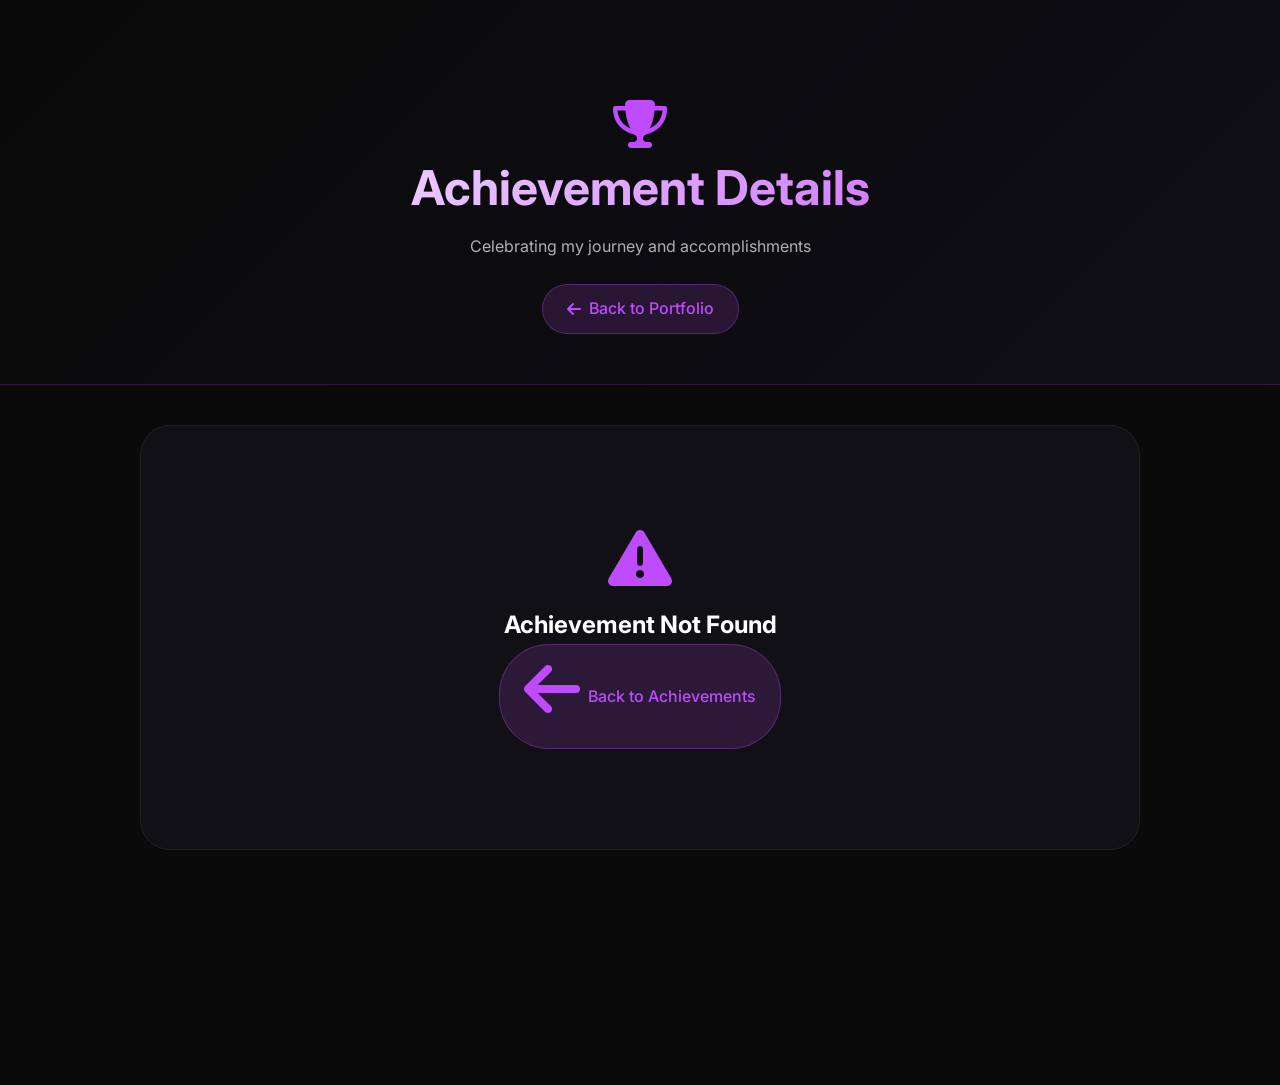
==== commit b6226abf: "Fixed all files" ====
--- a/achievement.html
+++ b/achievement.html
@@ -1,37 +1,32 @@
-<<<<<<< HEAD
 <!DOCTYPE html>
 <html lang="en">
 <head>
   <meta charset="UTF-8">
   <meta name="viewport" content="width=device-width, initial-scale=1.0, viewport-fit=cover">
-  <title>Achievement Gallery | Archchana Vijayanathan</title>
+  <title>Achievement | Archchana Vijayanathan</title>
   <link rel="stylesheet" href="style.css">
   <link href="https://fonts.googleapis.com/css2?family=Inter:opsz,wght@14..32,300;400;500;600;700;800&display=swap" rel="stylesheet">
   <link rel="stylesheet" href="https://cdnjs.cloudflare.com/ajax/libs/font-awesome/6.5.1/css/all.min.css">
   <style>
-    /* Achievement Page Specific Styles */
     * {
       margin: 0;
       padding: 0;
       box-sizing: border-box;
     }
-
     body {
-      font-family: 'Inter', sans-serif;
+      font-family: "Inter", sans-serif;
       background: #0a0a0a;
       color: #ffffff;
       line-height: 1.6;
-      cursor: default;
-    }
-
-    .gallery-header {
+      cursor: pointer;
+    }
+    .achievement-header {
       padding: 100px 0 50px;
       text-align: center;
       background: linear-gradient(135deg, #0a0a0a, #0f0f15);
       border-bottom: 1px solid rgba(191, 75, 255, 0.2);
     }
-
-    .gallery-header h1 {
+    .achievement-header h1 {
       font-size: 3rem;
       margin-bottom: 0.5rem;
       background: linear-gradient(135deg, #ffffff, #bf4bff);
@@ -39,12 +34,10 @@
       -webkit-background-clip: text;
       color: transparent;
     }
-
-    .gallery-header p {
+    .achievement-header p {
       color: #b0b0b0;
       margin-bottom: 1.5rem;
     }
-
     .back-home {
       display: inline-flex;
       align-items: center;
@@ -58,24 +51,20 @@
       border: 1px solid rgba(191, 75, 255, 0.3);
       font-weight: 500;
     }
-
     .back-home:hover {
       background: rgba(191, 75, 255, 0.3);
       transform: translateY(-3px);
     }
-
     .achievement-detail-page {
       padding: 40px 0 80px;
       background: #0a0a0a;
       min-height: calc(100vh - 200px);
     }
-
     .container {
       max-width: 1200px;
       margin: 0 auto;
       padding: 0 2rem;
     }
-
     .achievement-container {
       max-width: 1000px;
       margin: 0 auto;
@@ -84,193 +73,216 @@
       border: 1px solid #222;
       overflow: hidden;
       animation: fadeInUp 0.5s ease;
-    }
-
-    @keyframes fadeInUp {
-      from {
-        opacity: 0;
-        transform: translateY(30px);
-      }
-      to {
-        opacity: 1;
-        transform: translateY(0);
-      }
-    }
-
-    .achievement-banner {
-      background: linear-gradient(135deg, rgba(191, 75, 255, 0.15), rgba(255, 107, 157, 0.08));
       padding: 40px;
       text-align: center;
-      border-bottom: 1px solid rgba(191, 75, 255, 0.3);
-    }
-
-    .achievement-banner i {
+    }
+    @keyframes fadeInUp {
+      from { opacity: 0; transform: translateY(30px); }
+      to { opacity: 1; transform: translateY(0); }
+    }
+    .achievement-icon {
       font-size: 4rem;
       color: #bf4bff;
       margin-bottom: 1rem;
     }
-
-    .achievement-banner h2 {
-      font-size: 2rem;
-      margin-bottom: 0.5rem;
+    .achievement-title {
+      font-size: 1.8rem;
+      margin-bottom: 1rem;
       color: #fff;
     }
-
-    .achievement-banner p {
+    .achievement-description {
       color: #b0b0b0;
-    }
-
-    .certificate-gallery {
-      padding: 40px;
-    }
-
-    .gallery-title {
-      font-size: 1.5rem;
       margin-bottom: 1.5rem;
-      color: #bf4bff;
-      border-left: 4px solid #bf4bff;
-      padding-left: 15px;
-    }
-
+      font-size: 1rem;
+    }
+    .achievement-date {
+      color: #bf4bff;
+      font-size: 0.9rem;
+      margin-bottom: 1rem;
+    }
+    .achievement-organizer {
+      color: #888;
+      font-size: 0.85rem;
+    }
+    
+    /* Certificate Image Styles */
+    .certificate-section {
+      margin-top: 2rem;
+      padding-top: 1.5rem;
+      border-top: 1px solid #333;
+    }
+    .certificate-title {
+      color: #bf4bff;
+      margin-bottom: 1rem;
+      font-size: 1.2rem;
+      text-align: left;
+    }
     .certificate-image {
       width: 100%;
       border-radius: 20px;
       border: 1px solid #333;
-      margin-bottom: 30px;
       overflow: hidden;
       background: #1a1a2e;
-    }
-
+      cursor: pointer;
+      margin-bottom: 1.5rem;
+    }
     .certificate-image img {
       width: 100%;
       display: block;
       transition: transform 0.3s;
     }
-
-    .certificate-image img:hover {
+    .certificate-image:hover img {
       transform: scale(1.02);
     }
-
+    
+    /* Event Gallery Styles */
+    .event-gallery {
+      margin-top: 1.5rem;
+    }
+    .gallery-title {
+      color: #bf4bff;
+      margin-bottom: 1rem;
+      font-size: 1.2rem;
+      text-align: left;
+    }
     .additional-images {
       display: grid;
       grid-template-columns: repeat(auto-fit, minmax(250px, 1fr));
       gap: 20px;
-      margin-top: 20px;
-      margin-bottom: 30px;
-    }
-
+      margin-top: 10px;
+    }
     .additional-img {
       background: #1a1a2e;
       border-radius: 15px;
       overflow: hidden;
       border: 1px solid #333;
       transition: all 0.3s;
-    }
-
+      cursor: pointer;
+    }
     .additional-img:hover {
       transform: translateY(-5px);
       border-color: #bf4bff;
     }
-
     .additional-img img {
       width: 100%;
       height: 200px;
       object-fit: cover;
     }
-
     .additional-img p {
       padding: 10px;
       text-align: center;
       font-size: 0.8rem;
       color: #bf4bff;
     }
-
-    .achievement-details {
-      background: #0a0a0a;
-      padding: 25px;
-      border-radius: 15px;
-      margin-top: 20px;
-      border: 1px solid #222;
-    }
-
-    .achievement-details h4 {
-      color: #bf4bff;
-      margin-bottom: 15px;
+    
+    /* Lightbox Modal */
+    .lightbox-modal {
+      display: none;
+      position: fixed;
+      z-index: 10000;
+      left: 0;
+      top: 0;
+      width: 100%;
+      height: 100%;
+      background-color: rgba(0, 0, 0, 0.95);
+      backdrop-filter: blur(10px);
+      align-items: center;
+      justify-content: center;
+    }
+    .lightbox-content {
+      position: relative;
+      max-width: 90%;
+      max-height: 90%;
+      margin: auto;
+      animation: zoomIn 0.3s ease;
+    }
+    @keyframes zoomIn {
+      from { opacity: 0; transform: scale(0.9); }
+      to { opacity: 1; transform: scale(1); }
+    }
+    .lightbox-content img {
+      width: 100%;
+      height: auto;
+      max-height: 85vh;
+      object-fit: contain;
+      border-radius: 12px;
+      border: 2px solid #bf4bff;
+      box-shadow: 0 0 40px rgba(191, 75, 255, 0.3);
+    }
+    .lightbox-close {
+      position: absolute;
+      top: -40px;
+      right: 0;
+      color: #fff;
+      font-size: 35px;
+      font-weight: bold;
+      cursor: pointer;
+      transition: color 0.3s;
+    }
+    .lightbox-close:hover {
+      color: #bf4bff;
+    }
+    .lightbox-caption {
+      text-align: center;
+      color: #bf4bff;
+      padding: 12px;
+      font-size: 0.9rem;
+      font-weight: 500;
+    }
+    
+    .achievement-details-list {
+      text-align: left;
+      margin-top: 2rem;
+      padding-top: 1.5rem;
+      border-top: 1px solid #333;
+    }
+    .achievement-details-list h3 {
+      color: #bf4bff;
+      margin-bottom: 1rem;
       font-size: 1.2rem;
     }
-
-    .achievement-details ul {
+    .achievement-details-list ul {
       list-style: none;
       padding-left: 0;
     }
-
-    .achievement-details li {
+    .achievement-details-list li {
       padding: 8px 0;
       padding-left: 25px;
       position: relative;
       color: #ccc;
     }
-
-    .achievement-details li::before {
-      content: '🏆';
+    .achievement-details-list li::before {
+      content: "🏆";
       position: absolute;
       left: 0;
     }
-
-    .info-row {
-      margin-top: 15px;
-      padding-top: 15px;
-      border-top: 1px solid #222;
-      color: #888;
-      font-size: 0.9rem;
-    }
-
-    .info-row i {
-      color: #bf4bff;
-      width: 25px;
-    }
-
     .not-found {
       text-align: center;
       padding: 60px;
     }
-
     .not-found i {
       font-size: 4rem;
       color: #bf4bff;
       margin-bottom: 1rem;
     }
-
+    
     @media (max-width: 768px) {
-      .gallery-header h1 {
-        font-size: 2rem;
-      }
-      .certificate-gallery {
-        padding: 20px;
-      }
-      .achievement-banner {
-        padding: 25px;
-      }
-      .achievement-banner h2 {
-        font-size: 1.3rem;
-      }
-      .container {
-        padding: 0 1rem;
-      }
-      .additional-images {
-        grid-template-columns: 1fr;
-      }
+      .achievement-header h1 { font-size: 2rem; }
+      .achievement-container { padding: 25px; }
+      .achievement-title { font-size: 1.3rem; }
+      .container { padding: 0 1rem; }
+      .additional-images { grid-template-columns: 1fr; }
     }
   </style>
 </head>
 <body>
 
-<div class="gallery-header">
+<div class="achievement-header">
   <div class="container">
-    <i class="fas fa-trophy" style="font-size: 3rem; color: #bf4bff;"></i>
-    <h1>Achievements Gallery</h1>
-    <p>Certificates and memories from my journey</p>
-    <a href="index.html" class="back-home">
+    <i class="fas fa-trophy" style="font-size: 3rem; color: #bf4bff"></i>
+    <h1>Achievement Details</h1>
+    <p>Celebrating my journey and accomplishments</p>
+    <a href="index.html#achievements" class="back-home">
       <i class="fas fa-arrow-left"></i> Back to Portfolio
     </a>
   </div>
@@ -279,728 +291,204 @@
 <section class="achievement-detail-page">
   <div class="container">
     <div id="achievementContent" class="achievement-container">
-      <!-- Dynamic content will be loaded here -->
-      <div class="achievement-banner">
+      <div class="achievement-icon">
         <i class="fas fa-spinner fa-spin"></i>
-        <h2>Loading...</h2>
       </div>
+      <h2 class="achievement-title">Loading...</h2>
     </div>
   </div>
+</section>
+
+<!-- Lightbox Modal -->
+<div id="lightboxModal" class="lightbox-modal">
+  <div class="lightbox-content">
+    <span class="lightbox-close">&times;</span>
+    <img id="lightboxImage" src="" alt="Image">
+    <div id="lightboxCaption" class="lightbox-caption"></div>
+  </div>
 </div>
 
 <script>
-  // ========================================
-  // ACHIEVEMENTS DATA - UPDATE YOUR IMAGES HERE
-  // ========================================
-  // Just place your images in the "achievements" folder
-  // and update the image paths below
-  // ========================================
-
+  // Lightbox functionality
+  const lightboxModal = document.getElementById('lightboxModal');
+  const lightboxImage = document.getElementById('lightboxImage');
+  const lightboxCaption = document.getElementById('lightboxCaption');
+  const closeBtn = document.querySelector('.lightbox-close');
+
+  function openLightbox(imageSrc, caption) {
+    lightboxImage.src = imageSrc;
+    lightboxCaption.textContent = caption;
+    lightboxModal.style.display = 'flex';
+    document.body.style.overflow = 'hidden';
+  }
+
+  function closeLightbox() {
+    lightboxModal.style.display = 'none';
+    document.body.style.overflow = 'auto';
+  }
+
+  if (closeBtn) closeBtn.addEventListener('click', closeLightbox);
+  lightboxModal.addEventListener('click', (e) => {
+    if (e.target === lightboxModal) closeLightbox();
+  });
+  document.addEventListener('keydown', (e) => {
+    if (e.key === 'Escape' && lightboxModal.style.display === 'flex') closeLightbox();
+  });
+
+  // Achievement Data with Images
   const achievementsData = {
-    // Achievement 1: SEUSL Designathon 2026 - 1st Place Winner
     'seusl-designathon': {
-      title: '🏆 1st Place Winner - SEUSL Designathon 2026',
-      icon: 'fa-crown',
-      description: 'First place winner at the South Eastern University Designathon competition, recognized for innovative design solutions and exceptional user experience.',
-      certificateImage: 'achievements/seusl-designathon-certificate.jpg',
+      title: "🏆 1st Place Winner - SEUSL Designathon 2026",
+      icon: "fa-crown",
+      description: "First place winner at the South Eastern University Designathon competition.",
+      certificateImage: "achievements/seusl-designathon-certificate.jpg",
       additionalImages: [
-        { src: 'achievements/3.jpeg', caption: 'Group Work' },
-        { src: 'achievements/seusl-event-photo2.jpg', caption: 'Team Photo' },
-        { src: 'achievements/seusl-project-showcase.jpg', caption: 'Award Ceremony' }
+        { src: "achievements/seusl-project-showcase.jpg", caption: "Award Ceremony" },
+        { src: "achievements/seusl-event-photo2.jpg", caption: "Team Photo" },
+        { src: "achievements/seusl-event-photo3.jpg", caption: "Competion Day" }
       ],
       details: [
-        'Competed against 50+ teams from across the region',
-        'Presented innovative UI/UX solution for campus navigation',
-        'Awarded first place for design excellence and user research',
-        'Received trophy and certificate from university officials'
-      ],
-      date: 'March 2026',
-      organizer: 'South Eastern University of Sri Lanka'
+        "Competed against 50+ teams",
+        "Presented innovative UI/UX solution",
+        "Awarded first place for design excellence",
+        "Received trophy and certificate"
+      ],
+      date: "March 2026",
+      organizer: "South Eastern University of Sri Lanka"
     },
-
-    // Achievement 2: SLIIT Designathon - Top 10
     'sliit-designathon': {
-      title: 'Top 10 - SLIIT Designathon',
-      icon: 'fa-trophy',
-      description: 'Ranked among top 10 participants at SLIIT Designathon, showcasing exceptional UI/UX design skills and creative problem solving.',
-      certificateImage: 'achievements/sliit-designathon-certificate.jpg',
+      title: "Top 10 - SLIIT Designathon",
+      icon: "fa-trophy",
+      description: "Ranked among top 10 participants at SLIIT Designathon.",
+      certificateImage: "achievements/sliit-designathon-certificate.jpg",
       additionalImages: [
-        { src: 'achievements/sliit-event.jpg', caption: 'Competition Day' },
-        { src: 'achievements/sliit-design.jpg', caption: 'Design Submission' },
-        { src: 'achievements/sliit-team.jpg', caption: 'With Team Members' }
+        { src: "achievements/sliit-event.jpg", caption: "Competition Day" },
+        { src: "achievements/sliit-design.jpg", caption: "Design Submission" },
+         { src: "achievements/sliit-team.jpg", caption: "Team Members" }
       ],
       details: [
-        'Selected among top 10 out of 100+ participants',
-        'Designed user centered solution for social impact',
-        'Received recognition from SLIIT faculty',
-        'Certificate of achievement awarded'
-      ],
-      date: '2025',
-      organizer: 'SLIIT'
+        "Selected among top 10 out of 100+ participants",
+        "Designed user-centered solution",
+        "Received recognition from SLIIT faculty",
+        "Certificate of achievement awarded"
+      ],
+      date: "2025",
+      organizer: "SLIIT"
     },
-
-    // Achievement 3: Deckathon Hackathon - Top 6-10
-
-    // Achievement 4: Figma Workshop Instructor
     'figma-workshop': {
-      title: 'Instructor - Figma Workshop',
-      icon: 'fa-chalkboard-teacher',
-      description: 'Conducted Figma workshop as an instructor, teaching UI/UX design fundamentals to university students.',
-      certificateImage: 'achievements/figma-workshop-certificate.jpg',
+      title: "Instructor - Figma Workshop",
+      icon: "fa-chalkboard-teacher",
+      description: "Conducted Figma workshop for SEUSL Designathon participants.",
+      certificateImage: "achievements/figma-workshop-certificate.jpg",
+      certificateImage: "achievements/figma-workshop-certificate.jpg",
       additionalImages: [
-        { src: 'achievements/workshop-teaching.jpg', caption: 'Teaching Session' },
-        { src: 'achievements/workshop-students.jpg', caption: 'Workshop Participants' },
-        { src: 'achievements/workshop-certificate.jpg', caption: 'Explaining Session' }
+        { src: "achievements/workshop-teaching.jpg", caption: "Teaching Session" },
+        { src: "achievements/workshop-certificate.jpg", caption: "Workshop Day" },
+        { src: "achievements/workshop-students.jpg", caption: "Workshop Participants" },
       ],
       details: [
-        'Trained 30+ students on Figma basics',
-        'Covered wireframing, prototyping, and design systems',
-        'Received instructor appreciation certificate',
-        'Positive feedback from participants'
-      ],
-      date: '2025',
-      organizer: 'University Workshop'
+        "Trained 50+ students on Figma basics",
+        "Covered wireframing and prototyping",
+        "Received instructor appreciation certificate",
+        "Positive feedback from participants"
+      ],
+      date: "March 2026",
+      organizer: "SEUSL Designathon"
     },
-
-    // Achievement 5: SLASSCOM Hack Like a Girl 3.0 - Top 25
-    // 'hack-like-girl': {
-    //   title: 'Top 25 - SLASSCOM Hack Like a Girl 3.0',
-    //   icon: 'fa-award',
-    //   description: 'Ranked among top 25 participants in Hack Like a Girl competition, celebrating women in technology and innovation.',
-    //   certificateImage: 'achievements/hack-like-girl-certificate.jpg',
-    //   additionalImages: [
-    //     { src: 'achievements/hack-like-girl-event.jpg', caption: 'Event Day' },
-    //     { src: 'achievements/hack-like-girl-team.jpg', caption: 'Team Photo' },
-    //     { src: 'achievements/hack-like-girl-presentation.jpg', caption: 'Project Presentation' }
-    //   ],
-    //   details: [
-    //     'Competed in all-female hackathon',
-    //     'Built AI-powered solution for social good',
-    //     'Selected as top 25 from 200+ applicants',
-    //     'Networking with industry professionals'
-    //   ],
-    //   date: '2025',
-    //   organizer: 'SLASSCOM'
-    // },
-
-    // Achievement 6: SAHASAK NIMAVUM 2024 - National Inventions Exhibition
     'sahasak-nimavum': {
-      title: 'Participant - SAHASAK NIMAVUM 2024',
-      icon: 'fa-microchip',
-      description: 'National Inventions Exhibition & Competition - IoT, Mobile & AI based Smart Cradle System',
-      certificateImage: 'achievements/sahasak-nimavum-certificate.jpg',
+      title: "Participant - SAHASAK NIMAVUM 2024",
+      icon: "fa-microchip",
+      description: "National Inventions Exhibition - Smart Cradle System",
+      certificateImage: "achievements/sahasak-nimavum-certificate.jpg",
       additionalImages: [
-        { src: 'achievements/smart-cradle-system.jpg', caption: 'Smart Cradle Project' },
-        { src: 'achievements/exhibition-booth.jpg', caption: 'Exhibition Booth' },
-        { src: 'achievements/award-ceremony.jpg', caption: 'Award Ceremony' },
+        { src: "achievements/smart-cradle-system.jpg", caption: "Smart Cradle Project" },
+        { src: "achievements/exhibition-booth.jpg", caption: "Exhibition Booth" },
+        { src: "achievements/award-ceremony.jpg", caption: "Award Ceremony" }
       ],
       details: [
-        'Presented IoT based Smart Cradle System',
-        'Integrated mobile app and AI features for baby monitoring',
-        'Represented university at national level exhibition',
-        'Recognized by Sri Lanka Inventors Commission',
-        'Showcased innovation to industry experts'
-      ],
-      date: 'April 27, 2025',
-      organizer: 'Sri Lanka Inventors Commission, Ministry of Science and Technology'
+        "Presented IoT-based Smart Cradle System",
+        "Integrated mobile app and AI features",
+        "Represented university at national level",
+        "Recognized by Sri Lanka Inventors Commission"
+      ],
+      date: "April 27, 2025",
+      organizer: "Sri Lanka Inventors Commission"
     },
-
-    // Achievement 7: English Day Oratory Competition - 3rd Place Province
     'english-oratory': {
-      title: '🥉 3rd Place - Province Level - English Day Oratory Competition',
-      icon: 'fa-microphone-alt',
-      description: 'Prepared Speech category at Provincial Level Competition | School Representation',
-      certificateImage: 'achievements/english-oratory-certificate.jpg',
-    
+      title: "🥉 3rd Place - Province Level",
+      icon: "fa-microphone-alt",
+      description: "English Day Oratory Competition - Prepared Speech",
+      certificateImage: "achievements/image.jpg",
+      additionalImages: [
+         { src: "achievements/english-oratory-certificate.jpg", caption: "District Level Competition" }
+      ],
       details: [
-        'Competed against representatives from multiple schools across the province',
-        'Delivered prepared speech on relevant social topic with confidence',
-        'Awarded 3rd place at provincial level competition',
-        'Recognized for excellent oratory skills and English proficiency',
-        'Brought honor to school at provincial level'
-      ],
-      date: 'School Year',
-      organizer: 'Provincial Education Department'
+        "Competed against multiple schools",
+        "Delivered prepared speech with confidence",
+        "Awarded 3rd place at provincial level",
+        "Recognized for oratory skills"
+      ],
+      date: "School Year",
+      organizer: "Provincial Education Department"
     }
   };
 
-  // Get achievement ID from URL parameter
   const urlParams = new URLSearchParams(window.location.search);
-  const achievementId = urlParams.get('id');
-
-  // Load achievement data
-  if (achievementId && achievementsData[achievementId]) {
-    const data = achievementsData[achievementId];
-    const container = document.getElementById('achievementContent');
-    
+  const id = urlParams.get("id");
+  const data = achievementsData[id];
+  const container = document.getElementById("achievementContent");
+
+  if (data) {
     // Build additional images HTML
     let additionalImagesHtml = '';
     if (data.additionalImages && data.additionalImages.length > 0) {
       additionalImagesHtml = `
-        <h3 class="gallery-title" style="margin-top: 20px;"><i class="fas fa-images"></i> Event Gallery</h3>
-        <div class="additional-images">
-          ${data.additionalImages.map(img => `
-            <div class="additional-img">
-              <img src="${img.src}" alt="${img.caption}" onerror="this.src='https://placehold.co/400x300/1a1a2e/bf4bff?text=Image+Coming+Soon'">
-              <p><i class="fas fa-camera"></i> ${img.caption}</p>
-            </div>
-          `).join('')}
-        </div>
-      `;
-    }
-    
-    // Build details HTML
-    let detailsHtml = '';
-    if (data.details && data.details.length > 0) {
-      detailsHtml = `
-        <div class="achievement-details">
-          <h4><i class="fas fa-info-circle"></i> Achievement Details</h4>
-          <ul>
-            ${data.details.map(detail => `<li>${detail}</li>`).join('')}
-          </ul>
-          <div class="info-row">
-            <p><i class="fas fa-calendar-alt"></i> <strong>Date:</strong> ${data.date}</p>
-            <p style="margin-top: 8px;"><i class="fas fa-building"></i> <strong>Organized by:</strong> ${data.organizer}</p>
+        <div class="event-gallery">
+          <h3 class="gallery-title"><i class="fas fa-images"></i> Event Gallery</h3>
+          <div class="additional-images">
+            ${data.additionalImages.map(img => `
+              <div class="additional-img" onclick="openLightbox('${img.src}', '${img.caption}')">
+                <img src="${img.src}" alt="${img.caption}" onerror="this.src='https://placehold.co/400x300/1a1a2e/bf4bff?text=Image+Coming+Soon'">
+                <p><i class="fas fa-search-plus"></i> ${img.caption}</p>
+              </div>
+            `).join('')}
           </div>
         </div>
       `;
     }
-    
-    // Build the complete HTML
+
     container.innerHTML = `
-      <div class="achievement-banner">
-        <i class="fas ${data.icon}"></i>
-        <h2>${data.title}</h2>
-        <p>${data.description}</p>
+      <div class="achievement-icon"><i class="fas ${data.icon}"></i></div>
+      <h2 class="achievement-title">${data.title}</h2>
+      <p class="achievement-description">${data.description}</p>
+      <div class="achievement-date"><i class="fas fa-calendar-alt"></i> ${data.date}</div>
+      <div class="achievement-organizer"><i class="fas fa-building"></i> ${data.organizer}</div>
+      
+      <div class="certificate-section">
+        <h3 class="certificate-title"><i class="fas fa-certificate"></i> Certificate</h3>
+        <div class="certificate-image" onclick="openLightbox('${data.certificateImage}', '${data.title} - Certificate')">
+          <img src="${data.certificateImage}" alt="Certificate" onerror="this.src='https://placehold.co/800x600/1a1a2e/bf4bff?text=Certificate'">
+          <p style="text-align: center; padding: 8px; color: #bf4bff; font-size: 0.75rem;"><i class="fas fa-search-plus"></i> Click to enlarge</p>
+        </div>
       </div>
-      <div class="certificate-gallery">
-        <h3 class="gallery-title"><i class="fas fa-certificate"></i> Certificate</h3>
-        <div class="certificate-image">
-          <img src="${data.certificateImage}" alt="${data.title} Certificate" onerror="this.src='https://placehold.co/800x600/1a1a2e/bf4bff?text=Certificate+Image'">
-        </div>
-        
-        ${additionalImagesHtml}
-        
-        ${detailsHtml}
+      
+      ${additionalImagesHtml}
+      
+      <div class="achievement-details-list">
+        <h3><i class="fas fa-info-circle"></i> Achievement Details</h3>
+        <ul>${data.details.map(d => `<li>${d}</li>`).join('')}</ul>
       </div>
     `;
   } else {
-    // Achievement not found
-    document.getElementById('achievementContent').innerHTML = `
-      <div class="achievement-banner not-found">
+    container.innerHTML = `
+      <div class="not-found">
         <i class="fas fa-exclamation-triangle"></i>
         <h2>Achievement Not Found</h2>
-        <p>The achievement you're looking for doesn't exist or has been moved.</p>
-        <a href="index.html#achievements" class="back-home" style="margin-top: 20px; display: inline-flex;">
-          <i class="fas fa-arrow-left"></i> Back to Achievements
-        </a>
+        <a href="index.html#achievements" class="back-home"><i class="fas fa-arrow-left"></i> Back to Achievements</a>
       </div>
     `;
   }
 </script>
 
 </body>
-=======
-<!DOCTYPE html>
-<html lang="en">
-<head>
-  <meta charset="UTF-8">
-  <meta name="viewport" content="width=device-width, initial-scale=1.0, viewport-fit=cover">
-  <title>Achievement Gallery | Archchana Vijayanathan</title>
-  <link rel="stylesheet" href="style.css">
-  <link href="https://fonts.googleapis.com/css2?family=Inter:opsz,wght@14..32,300;400;500;600;700;800&display=swap" rel="stylesheet">
-  <link rel="stylesheet" href="https://cdnjs.cloudflare.com/ajax/libs/font-awesome/6.5.1/css/all.min.css">
-  <style>
-    /* Achievement Page Specific Styles */
-    * {
-      margin: 0;
-      padding: 0;
-      box-sizing: border-box;
-    }
-
-    body {
-      font-family: 'Inter', sans-serif;
-      background: #0a0a0a;
-      color: #ffffff;
-      line-height: 1.6;
-      cursor: default;
-    }
-
-    .gallery-header {
-      padding: 100px 0 50px;
-      text-align: center;
-      background: linear-gradient(135deg, #0a0a0a, #0f0f15);
-      border-bottom: 1px solid rgba(191, 75, 255, 0.2);
-    }
-
-    .gallery-header h1 {
-      font-size: 3rem;
-      margin-bottom: 0.5rem;
-      background: linear-gradient(135deg, #ffffff, #bf4bff);
-      background-clip: text;
-      -webkit-background-clip: text;
-      color: transparent;
-    }
-
-    .gallery-header p {
-      color: #b0b0b0;
-      margin-bottom: 1.5rem;
-    }
-
-    .back-home {
-      display: inline-flex;
-      align-items: center;
-      gap: 0.5rem;
-      background: rgba(191, 75, 255, 0.15);
-      color: #bf4bff;
-      padding: 0.7rem 1.5rem;
-      border-radius: 50px;
-      text-decoration: none;
-      transition: all 0.3s;
-      border: 1px solid rgba(191, 75, 255, 0.3);
-      font-weight: 500;
-    }
-
-    .back-home:hover {
-      background: rgba(191, 75, 255, 0.3);
-      transform: translateY(-3px);
-    }
-
-    .achievement-detail-page {
-      padding: 40px 0 80px;
-      background: #0a0a0a;
-      min-height: calc(100vh - 200px);
-    }
-
-    .container {
-      max-width: 1200px;
-      margin: 0 auto;
-      padding: 0 2rem;
-    }
-
-    .achievement-container {
-      max-width: 1000px;
-      margin: 0 auto;
-      background: #111115;
-      border-radius: 30px;
-      border: 1px solid #222;
-      overflow: hidden;
-      animation: fadeInUp 0.5s ease;
-    }
-
-    @keyframes fadeInUp {
-      from {
-        opacity: 0;
-        transform: translateY(30px);
-      }
-      to {
-        opacity: 1;
-        transform: translateY(0);
-      }
-    }
-
-    .achievement-banner {
-      background: linear-gradient(135deg, rgba(191, 75, 255, 0.15), rgba(255, 107, 157, 0.08));
-      padding: 40px;
-      text-align: center;
-      border-bottom: 1px solid rgba(191, 75, 255, 0.3);
-    }
-
-    .achievement-banner i {
-      font-size: 4rem;
-      color: #bf4bff;
-      margin-bottom: 1rem;
-    }
-
-    .achievement-banner h2 {
-      font-size: 2rem;
-      margin-bottom: 0.5rem;
-      color: #fff;
-    }
-
-    .achievement-banner p {
-      color: #b0b0b0;
-    }
-
-    .certificate-gallery {
-      padding: 40px;
-    }
-
-    .gallery-title {
-      font-size: 1.5rem;
-      margin-bottom: 1.5rem;
-      color: #bf4bff;
-      border-left: 4px solid #bf4bff;
-      padding-left: 15px;
-    }
-
-    .certificate-image {
-      width: 100%;
-      border-radius: 20px;
-      border: 1px solid #333;
-      margin-bottom: 30px;
-      overflow: hidden;
-      background: #1a1a2e;
-    }
-
-    .certificate-image img {
-      width: 100%;
-      display: block;
-      transition: transform 0.3s;
-    }
-
-    .certificate-image img:hover {
-      transform: scale(1.02);
-    }
-
-    .additional-images {
-      display: grid;
-      grid-template-columns: repeat(auto-fit, minmax(250px, 1fr));
-      gap: 20px;
-      margin-top: 20px;
-      margin-bottom: 30px;
-    }
-
-    .additional-img {
-      background: #1a1a2e;
-      border-radius: 15px;
-      overflow: hidden;
-      border: 1px solid #333;
-      transition: all 0.3s;
-    }
-
-    .additional-img:hover {
-      transform: translateY(-5px);
-      border-color: #bf4bff;
-    }
-
-    .additional-img img {
-      width: 100%;
-      height: 200px;
-      object-fit: cover;
-    }
-
-    .additional-img p {
-      padding: 10px;
-      text-align: center;
-      font-size: 0.8rem;
-      color: #bf4bff;
-    }
-
-    .achievement-details {
-      background: #0a0a0a;
-      padding: 25px;
-      border-radius: 15px;
-      margin-top: 20px;
-      border: 1px solid #222;
-    }
-
-    .achievement-details h4 {
-      color: #bf4bff;
-      margin-bottom: 15px;
-      font-size: 1.2rem;
-    }
-
-    .achievement-details ul {
-      list-style: none;
-      padding-left: 0;
-    }
-
-    .achievement-details li {
-      padding: 8px 0;
-      padding-left: 25px;
-      position: relative;
-      color: #ccc;
-    }
-
-    .achievement-details li::before {
-      content: '🏆';
-      position: absolute;
-      left: 0;
-    }
-
-    .info-row {
-      margin-top: 15px;
-      padding-top: 15px;
-      border-top: 1px solid #222;
-      color: #888;
-      font-size: 0.9rem;
-    }
-
-    .info-row i {
-      color: #bf4bff;
-      width: 25px;
-    }
-
-    .not-found {
-      text-align: center;
-      padding: 60px;
-    }
-
-    .not-found i {
-      font-size: 4rem;
-      color: #bf4bff;
-      margin-bottom: 1rem;
-    }
-
-    @media (max-width: 768px) {
-      .gallery-header h1 {
-        font-size: 2rem;
-      }
-      .certificate-gallery {
-        padding: 20px;
-      }
-      .achievement-banner {
-        padding: 25px;
-      }
-      .achievement-banner h2 {
-        font-size: 1.3rem;
-      }
-      .container {
-        padding: 0 1rem;
-      }
-      .additional-images {
-        grid-template-columns: 1fr;
-      }
-    }
-  </style>
-</head>
-<body>
-
-<div class="gallery-header">
-  <div class="container">
-    <i class="fas fa-trophy" style="font-size: 3rem; color: #bf4bff;"></i>
-    <h1>Achievements Gallery</h1>
-    <p>Certificates and memories from my journey</p>
-    <a href="index.html" class="back-home">
-      <i class="fas fa-arrow-left"></i> Back to Portfolio
-    </a>
-  </div>
-</div>
-
-<section class="achievement-detail-page">
-  <div class="container">
-    <div id="achievementContent" class="achievement-container">
-      <!-- Dynamic content will be loaded here -->
-      <div class="achievement-banner">
-        <i class="fas fa-spinner fa-spin"></i>
-        <h2>Loading...</h2>
-      </div>
-    </div>
-  </div>
-</div>
-
-<script>
-  // ========================================
-  // ACHIEVEMENTS DATA - UPDATE YOUR IMAGES HERE
-  // ========================================
-  // Just place your images in the "achievements" folder
-  // and update the image paths below
-  // ========================================
-
-  const achievementsData = {
-    // Achievement 1: SEUSL Designathon 2026 - 1st Place Winner
-    'seusl-designathon': {
-      title: '🏆 1st Place Winner - SEUSL Designathon 2026',
-      icon: 'fa-crown',
-      description: 'First place winner at the South Eastern University Designathon competition, recognized for innovative design solutions and exceptional user experience.',
-      certificateImage: 'achievements/seusl-designathon-certificate.jpg',
-      additionalImages: [
-        { src: 'achievements/3.jpeg', caption: 'Group Work' },
-        { src: 'achievements/seusl-event-photo2.jpg', caption: 'Team Photo' },
-        { src: 'achievements/seusl-project-showcase.jpg', caption: 'Award Ceremony' }
-      ],
-      details: [
-        'Competed against 50+ teams from across the region',
-        'Presented innovative UI/UX solution for campus navigation',
-        'Awarded first place for design excellence and user research',
-        'Received trophy and certificate from university officials'
-      ],
-      date: 'March 2026',
-      organizer: 'South Eastern University of Sri Lanka'
-    },
-
-    // Achievement 2: SLIIT Designathon - Top 10
-    'sliit-designathon': {
-      title: 'Top 10 - SLIIT Designathon',
-      icon: 'fa-trophy',
-      description: 'Ranked among top 10 participants at SLIIT Designathon, showcasing exceptional UI/UX design skills and creative problem solving.',
-      certificateImage: 'achievements/sliit-designathon-certificate.jpg',
-      additionalImages: [
-        { src: 'achievements/sliit-event.jpg', caption: 'Competition Day' },
-        { src: 'achievements/sliit-design.jpg', caption: 'Design Submission' },
-        { src: 'achievements/sliit-team.jpg', caption: 'With Team Members' }
-      ],
-      details: [
-        'Selected among top 10 out of 100+ participants',
-        'Designed user centered solution for social impact',
-        'Received recognition from SLIIT faculty',
-        'Certificate of achievement awarded'
-      ],
-      date: '2025',
-      organizer: 'SLIIT'
-    },
-
-    // Achievement 3: Deckathon Hackathon - Top 6-10
-
-    // Achievement 4: Figma Workshop Instructor
-    'figma-workshop': {
-      title: 'Instructor - Figma Workshop',
-      icon: 'fa-chalkboard-teacher',
-      description: 'Conducted Figma workshop as an instructor, teaching UI/UX design fundamentals to university students.',
-      certificateImage: 'achievements/figma-workshop-certificate.jpg',
-      additionalImages: [
-        { src: 'achievements/workshop-teaching.jpg', caption: 'Teaching Session' },
-        { src: 'achievements/workshop-students.jpg', caption: 'Workshop Participants' },
-        { src: 'achievements/workshop-certificate.jpg', caption: 'Explaining Session' }
-      ],
-      details: [
-        'Trained 30+ students on Figma basics',
-        'Covered wireframing, prototyping, and design systems',
-        'Received instructor appreciation certificate',
-        'Positive feedback from participants'
-      ],
-      date: '2025',
-      organizer: 'University Workshop'
-    },
-
-    // Achievement 5: SLASSCOM Hack Like a Girl 3.0 - Top 25
-    // 'hack-like-girl': {
-    //   title: 'Top 25 - SLASSCOM Hack Like a Girl 3.0',
-    //   icon: 'fa-award',
-    //   description: 'Ranked among top 25 participants in Hack Like a Girl competition, celebrating women in technology and innovation.',
-    //   certificateImage: 'achievements/hack-like-girl-certificate.jpg',
-    //   additionalImages: [
-    //     { src: 'achievements/hack-like-girl-event.jpg', caption: 'Event Day' },
-    //     { src: 'achievements/hack-like-girl-team.jpg', caption: 'Team Photo' },
-    //     { src: 'achievements/hack-like-girl-presentation.jpg', caption: 'Project Presentation' }
-    //   ],
-    //   details: [
-    //     'Competed in all-female hackathon',
-    //     'Built AI-powered solution for social good',
-    //     'Selected as top 25 from 200+ applicants',
-    //     'Networking with industry professionals'
-    //   ],
-    //   date: '2025',
-    //   organizer: 'SLASSCOM'
-    // },
-
-    // Achievement 6: SAHASAK NIMAVUM 2024 - National Inventions Exhibition
-    'sahasak-nimavum': {
-      title: 'Participant - SAHASAK NIMAVUM 2024',
-      icon: 'fa-microchip',
-      description: 'National Inventions Exhibition & Competition - IoT, Mobile & AI based Smart Cradle System',
-      certificateImage: 'achievements/sahasak-nimavum-certificate.jpg',
-      additionalImages: [
-        { src: 'achievements/smart-cradle-system.jpg', caption: 'Smart Cradle Project' },
-        { src: 'achievements/exhibition-booth.jpg', caption: 'Exhibition Booth' },
-        { src: 'achievements/award-ceremony.jpg', caption: 'Award Ceremony' },
-      ],
-      details: [
-        'Presented IoT based Smart Cradle System',
-        'Integrated mobile app and AI features for baby monitoring',
-        'Represented university at national level exhibition',
-        'Recognized by Sri Lanka Inventors Commission',
-        'Showcased innovation to industry experts'
-      ],
-      date: 'April 27, 2025',
-      organizer: 'Sri Lanka Inventors Commission, Ministry of Science and Technology'
-    },
-
-    // Achievement 7: English Day Oratory Competition - 3rd Place Province
-    'english-oratory': {
-      title: '🥉 3rd Place - Province Level - English Day Oratory Competition',
-      icon: 'fa-microphone-alt',
-      description: 'Prepared Speech category at Provincial Level Competition | School Representation',
-      certificateImage: 'achievements/english-oratory-certificate.jpg',
-    
-      details: [
-        'Competed against representatives from multiple schools across the province',
-        'Delivered prepared speech on relevant social topic with confidence',
-        'Awarded 3rd place at provincial level competition',
-        'Recognized for excellent oratory skills and English proficiency',
-        'Brought honor to school at provincial level'
-      ],
-      date: 'School Year',
-      organizer: 'Provincial Education Department'
-    }
-  };
-
-  // Get achievement ID from URL parameter
-  const urlParams = new URLSearchParams(window.location.search);
-  const achievementId = urlParams.get('id');
-
-  // Load achievement data
-  if (achievementId && achievementsData[achievementId]) {
-    const data = achievementsData[achievementId];
-    const container = document.getElementById('achievementContent');
-    
-    // Build additional images HTML
-    let additionalImagesHtml = '';
-    if (data.additionalImages && data.additionalImages.length > 0) {
-      additionalImagesHtml = `
-        <h3 class="gallery-title" style="margin-top: 20px;"><i class="fas fa-images"></i> Event Gallery</h3>
-        <div class="additional-images">
-          ${data.additionalImages.map(img => `
-            <div class="additional-img">
-              <img src="${img.src}" alt="${img.caption}" onerror="this.src='https://placehold.co/400x300/1a1a2e/bf4bff?text=Image+Coming+Soon'">
-              <p><i class="fas fa-camera"></i> ${img.caption}</p>
-            </div>
-          `).join('')}
-        </div>
-      `;
-    }
-    
-    // Build details HTML
-    let detailsHtml = '';
-    if (data.details && data.details.length > 0) {
-      detailsHtml = `
-        <div class="achievement-details">
-          <h4><i class="fas fa-info-circle"></i> Achievement Details</h4>
-          <ul>
-            ${data.details.map(detail => `<li>${detail}</li>`).join('')}
-          </ul>
-          <div class="info-row">
-            <p><i class="fas fa-calendar-alt"></i> <strong>Date:</strong> ${data.date}</p>
-            <p style="margin-top: 8px;"><i class="fas fa-building"></i> <strong>Organized by:</strong> ${data.organizer}</p>
-          </div>
-        </div>
-      `;
-    }
-    
-    // Build the complete HTML
-    container.innerHTML = `
-      <div class="achievement-banner">
-        <i class="fas ${data.icon}"></i>
-        <h2>${data.title}</h2>
-        <p>${data.description}</p>
-      </div>
-      <div class="certificate-gallery">
-        <h3 class="gallery-title"><i class="fas fa-certificate"></i> Certificate</h3>
-        <div class="certificate-image">
-          <img src="${data.certificateImage}" alt="${data.title} Certificate" onerror="this.src='https://placehold.co/800x600/1a1a2e/bf4bff?text=Certificate+Image'">
-        </div>
-        
-        ${additionalImagesHtml}
-        
-        ${detailsHtml}
-      </div>
-    `;
-  } else {
-    // Achievement not found
-    document.getElementById('achievementContent').innerHTML = `
-      <div class="achievement-banner not-found">
-        <i class="fas fa-exclamation-triangle"></i>
-        <h2>Achievement Not Found</h2>
-        <p>The achievement you're looking for doesn't exist or has been moved.</p>
-        <a href="index.html#achievements" class="back-home" style="margin-top: 20px; display: inline-flex;">
-          <i class="fas fa-arrow-left"></i> Back to Achievements
-        </a>
-      </div>
-    `;
-  }
-</script>
-
-</body>
->>>>>>> 9a94499b4d784df7959e7f6536d2c87b2ca1d389
 </html>
--- a/style.css
+++ b/style.css
@@ -1,6 +1,3 @@
-<<<<<<< HEAD
-/* style.css - Modern Dark Mode Portfolio for Archchana Vijayanathan */
-
 * {
   margin: 0;
   padding: 0;
@@ -13,7 +10,12 @@
 }
 
 body {
-  font-family: 'Inter', -apple-system, BlinkMacSystemFont, 'Segoe UI', sans-serif;
+  font-family:
+    "Inter",
+    -apple-system,
+    BlinkMacSystemFont,
+    "Segoe UI",
+    sans-serif;
   background: #0a0a0a;
   color: #ffffff;
   line-height: 1.6;
@@ -23,32 +25,35 @@
 
 /* Custom Cursor */
 .cursor-dot {
-  width: 6px;
-  height: 6px;
+  width: 8px;
+  height: 8px;
   background: #bf4bff;
   border-radius: 50%;
   position: fixed;
   pointer-events: none;
   z-index: 10000;
   transition: transform 0.1s ease;
+  box-shadow: 0 0 8px #bf4bff;
 }
 
 .cursor-outline {
-  width: 30px;
-  height: 30px;
+  width: 32px;
+  height: 32px;
   border: 2px solid #bf4bff;
   border-radius: 50%;
   position: fixed;
   pointer-events: none;
   z-index: 9999;
-  transition: all 0.2s ease;
+  transition: all 0.15s ease-out;
+  box-shadow: 0 0 12px rgba(191, 75, 255, 0.3);
 }
 
 @media (max-width: 768px) {
   body {
     cursor: auto;
   }
-  .cursor-dot, .cursor-outline {
+  .cursor-dot,
+  .cursor-outline {
     display: none;
   }
 }
@@ -57,16 +62,13 @@
 ::-webkit-scrollbar {
   width: 8px;
 }
-
 ::-webkit-scrollbar-track {
   background: #1a1a1a;
 }
-
 ::-webkit-scrollbar-thumb {
   background: #bf4bff;
   border-radius: 10px;
 }
-
 ::-webkit-scrollbar-thumb:hover {
   background: #9b30ff;
 }
@@ -99,7 +101,6 @@
   background-clip: text;
   -webkit-background-clip: text;
   color: transparent;
-  letter-spacing: -0.02em;
 }
 
 .nav-links {
@@ -117,7 +118,7 @@
 }
 
 .nav-links a::after {
-  content: '';
+  content: "";
   position: absolute;
   bottom: -5px;
   left: 0;
@@ -131,7 +132,6 @@
 .nav-links a.active::after {
   width: 100%;
 }
-
 .nav-links a:hover {
   color: #bf4bff;
 }
@@ -143,7 +143,7 @@
   color: #bf4bff;
 }
 
-/* Hero Section with Background Image Support */
+/* Hero Section */
 .hero {
   min-height: 100vh;
   display: flex;
@@ -154,40 +154,45 @@
   padding: 120px 2rem 80px;
 }
 
-/* Background Image Layer */
 .hero-bg-image {
   position: absolute;
   top: 0;
   left: 0;
   width: 100%;
   height: 100%;
-  background-image: url('Archchana2.jpeg'); /* Replace with your image path */
+  background-image: url("Archchana2.jpeg");
   background-size: cover;
   background-position: center;
   background-repeat: no-repeat;
   z-index: 0;
 }
 
-/* Dark Overlay for better text readability */
 .hero-overlay {
   position: absolute;
   top: 0;
   left: 0;
   width: 100%;
   height: 100%;
-  background: linear-gradient(135deg, rgba(0, 0, 0, 0.60), rgba(10, 10, 10, 0.9));
+  background: linear-gradient(
+    135deg,
+    rgba(0, 0, 0, 0.6),
+    rgba(10, 10, 10, 0.9)
+  );
   z-index: 1;
 }
 
-/* Optional vignette effect */
 .hero::after {
-  content: '';
+  content: "";
   position: absolute;
   top: 0;
   left: 0;
   width: 100%;
   height: 100%;
-  background: radial-gradient(circle at center, transparent 0%, rgba(0, 0, 0, 0.4) 100%);
+  background: radial-gradient(
+    circle at center,
+    transparent 0%,
+    rgba(0, 0, 0, 0.4) 100%
+  );
   z-index: 1;
   pointer-events: none;
 }
@@ -218,8 +223,13 @@
 }
 
 @keyframes glow {
-  0%, 100% { box-shadow: 0 0 5px rgba(191, 75, 255, 0.3); }
-  50% { box-shadow: 0 0 20px rgba(191, 75, 255, 0.6); }
+  0%,
+  100% {
+    box-shadow: 0 0 5px rgba(191, 75, 255, 0.3);
+  }
+  50% {
+    box-shadow: 0 0 20px rgba(191, 75, 255, 0.6);
+  }
 }
 
 .hero-title {
@@ -238,8 +248,14 @@
 }
 
 @keyframes neonPulse {
-  0%, 100% { opacity: 1; }
-  50% { opacity: 0.9; text-shadow: 0 0 10px rgba(191, 75, 255, 0.5); }
+  0%,
+  100% {
+    opacity: 1;
+  }
+  50% {
+    opacity: 0.9;
+    text-shadow: 0 0 10px rgba(191, 75, 255, 0.5);
+  }
 }
 
 .hero-tagline {
@@ -310,8 +326,15 @@
 }
 
 @keyframes floatGlow {
-  0%, 100% { transform: translate(-50%, -50%) scale(1); opacity: 0.5; }
-  50% { transform: translate(-50%, -50%) scale(1.1); opacity: 0.8; }
+  0%,
+  100% {
+    transform: translate(-50%, -50%) scale(1);
+    opacity: 0.5;
+  }
+  50% {
+    transform: translate(-50%, -50%) scale(1.1);
+    opacity: 0.8;
+  }
 }
 
 /* Container */
@@ -342,8 +365,15 @@
 }
 
 @keyframes pulse {
-  0%, 100% { opacity: 1; transform: scale(1); }
-  50% { opacity: 0.5; transform: scale(1.2); }
+  0%,
+  100% {
+    opacity: 1;
+    transform: scale(1);
+  }
+  50% {
+    opacity: 0.5;
+    transform: scale(1.2);
+  }
 }
 
 /* About Section */
@@ -351,42 +381,17 @@
   padding: 50px 0;
   background: linear-gradient(135deg, #0a0a0a, #0f0f15);
 }
-
 .about-grid {
   display: grid;
   grid-template-columns: 1fr 1fr;
   gap: 3rem;
   align-items: start;
 }
-
 .about-text p {
   color: #c0c0c0;
   margin-bottom: 1.5rem;
   font-size: 1.05rem;
 }
-
-.about-stats {
-  display: flex;
-  gap: 2rem;
-  margin-top: 2rem;
-}
-
-.stat {
-  text-align: center;
-}
-
-.stat-number {
-  display: block;
-  font-size: 2rem;
-  font-weight: 700;
-  color: #bf4bff;
-}
-
-.stat-label {
-  font-size: 0.85rem;
-  color: #888;
-}
-
 .about-card {
   background: rgba(191, 75, 255, 0.05);
   border: 1px solid rgba(191, 75, 255, 0.2);
@@ -395,29 +400,47 @@
   text-align: center;
   transition: transform 0.3s;
 }
-
 .about-card:hover {
   transform: translateY(-5px);
   border-color: #bf4bff;
 }
-
 .about-card i {
   font-size: 3rem;
   color: #bf4bff;
   margin-bottom: 1rem;
+}
+
+.about-cv-btn {
+  margin-top: 2rem;
+}
+.btn-cv {
+  display: inline-flex;
+  align-items: center;
+  gap: 0.75rem;
+  background: linear-gradient(135deg, #bf4bff, #9b30ff);
+  color: white;
+  padding: 0.9rem 2rem;
+  border-radius: 50px;
+  text-decoration: none;
+  font-weight: 600;
+  font-size: 0.95rem;
+  transition: all 0.3s ease;
+  box-shadow: 0 0 15px rgba(191, 75, 255, 0.3);
+}
+.btn-cv:hover {
+  transform: translateY(-3px);
+  box-shadow: 0 0 25px rgba(191, 75, 255, 0.5);
 }
 
 /* Skills Section */
 .skills {
   padding: 80px 0;
 }
-
 .skills-grid {
   display: grid;
   grid-template-columns: repeat(auto-fit, minmax(250px, 1fr));
   gap: 2rem;
 }
-
 .skill-category {
   background: #111115;
   border-radius: 20px;
@@ -425,36 +448,30 @@
   border: 1px solid #222;
   transition: all 0.3s;
 }
-
 .skill-category:hover {
   transform: translateY(-5px);
   border-color: #bf4bff;
   box-shadow: 0 10px 30px rgba(191, 75, 255, 0.1);
 }
-
 .skill-category h3 {
   color: #bf4bff;
   margin-bottom: 1rem;
   font-size: 1.2rem;
 }
-
 .skill-category h3 i {
   margin-right: 0.5rem;
 }
-
 .skill-category ul {
   list-style: none;
 }
-
 .skill-category li {
   color: #b0b0b0;
   padding: 0.5rem 0;
   padding-left: 1.2rem;
   position: relative;
 }
-
 .skill-category li::before {
-  content: '▹';
+  content: "▹";
   position: absolute;
   left: 0;
   color: #bf4bff;
@@ -465,54 +482,30 @@
   padding: 80px 0;
   background: linear-gradient(135deg, #0f0f15, #0a0a0a);
 }
-
 .timeline {
   position: relative;
   padding-left: 2rem;
 }
-
-.timeline-item {
-  position: relative;
-  margin-bottom: 2rem;
-}
-
-.timeline-icon {
-  position: absolute;
-  left: -2rem;
-  top: 0;
-  width: 40px;
-  height: 40px;
-  background: #bf4bff;
-  border-radius: 50%;
-  display: flex;
-  align-items: center;
-  justify-content: center;
-  box-shadow: 0 0 15px rgba(191, 75, 255, 0.5);
-}
-
 .timeline-content {
   background: #111115;
   padding: 1.5rem;
   border-radius: 15px;
   border: 1px solid #222;
   transition: transform 0.3s;
-}
-
+  margin-bottom: 1.5rem;
+}
 .timeline-content:hover {
   transform: translateX(10px);
   border-color: #bf4bff;
 }
-
 .timeline-content h3 {
   color: #bf4bff;
   margin-bottom: 0.3rem;
 }
-
 .timeline-content h4 {
   color: #fff;
   margin-bottom: 0.5rem;
 }
-
 .timeline-date {
   color: #bf4bff;
   font-size: 0.85rem;
@@ -523,115 +516,70 @@
 .projects {
   padding: 80px 0;
 }
-
 .projects-grid {
   display: grid;
   grid-template-columns: repeat(auto-fit, minmax(300px, 1fr));
   gap: 2rem;
 }
-
 .project-card {
   background: #111115;
   border-radius: 20px;
   overflow: hidden;
   border: 1px solid #222;
   transition: all 0.4s;
-}
-
+  display: flex;
+  flex-direction: column;
+}
 .project-card:hover {
   transform: translateY(-10px);
   border-color: #bf4bff;
   box-shadow: 0 20px 40px rgba(191, 75, 255, 0.2);
 }
-
 .project-image {
   height: 200px;
   display: flex;
   align-items: center;
   justify-content: center;
   font-size: 4rem;
-  color: white;
-}
-
+}
 .project-card h3 {
   padding: 1rem 1.5rem 0.5rem;
   font-size: 1.3rem;
 }
-
-.project-card p {
-  padding: 0 1.5rem;
-  color: #b0b0b0;
-  font-size: 0.9rem;
-}
-
-.project-tags {
-  padding: 1rem 1.5rem 1.5rem;
-  display: flex;
-  flex-wrap: wrap;
-  gap: 0.5rem;
-}
-
-.project-tags span {
-  background: rgba(191, 75, 255, 0.1);
-  padding: 0.2rem 0.8rem;
-  border-radius: 50px;
-  font-size: 0.75rem;
-  color: #bf4bff;
-}
-/* Add this CSS to your style.css file */
-
-/* Project View Button */
-.project-view-btn {
-  display: inline-flex;
-  align-items: center;
-  gap: 0.4rem;
-  background: rgba(191, 75, 255, 0.12);
-  border: 1px solid rgba(191, 75, 255, 0.25);
-  color: #bf4bff;
-  padding: 0.4rem 1rem;
-  border-radius: 30px;
-  font-size: 0.75rem;
-  cursor: pointer;
-  transition: all 0.3s;
-  text-decoration: none;
-  margin: 1.5rem;
-  width: fit-content;
-  font-weight: 500;
-}
-
-.project-view-btn i {
-  font-size: 0.7rem;
-}
-
-.project-view-btn:hover {
-  background: rgba(191, 75, 255, 0.25);
-  transform: translateY(-2px);
-  border-color: #bf4bff;
-}
-
-/* Adjust project card for better button placement */
-.project-card {
-  background: #111115;
-  border-radius: 20px;
-  overflow: hidden;
-  border: 1px solid #222;
-  transition: all 0.4s;
-  display: flex;
-  flex-direction: column;
-}
-
 .project-card p {
   padding: 0 1.5rem;
   color: #b0b0b0;
   font-size: 0.9rem;
   flex: 1;
 }
-/* Services Section - 2 rows with 3 services each */
+.project-view-btn {
+  display: inline-flex;
+  align-items: center;
+  gap: 0.4rem;
+  background: rgba(191, 75, 255, 0.12);
+  border: 1px solid rgba(191, 75, 255, 0.25);
+  color: #bf4bff;
+  padding: 0.4rem 1rem;
+  border-radius: 30px;
+  font-size: 0.75rem;
+  cursor: pointer;
+  transition: all 0.3s;
+  text-decoration: none;
+  margin: 1.5rem;
+  width: fit-content;
+  font-weight: 500;
+}
+.project-view-btn:hover {
+  background: rgba(191, 75, 255, 0.25);
+  transform: translateY(-2px);
+  border-color: #bf4bff;
+}
+
+/* Services Section */
 .services {
   padding: 80px 0;
   background: #0f0f15;
 }
-
 .services-grid {
   display: grid;
   grid-template-columns: repeat(3, 1fr);
@@ -639,7 +587,6 @@
   max-width: 1200px;
   margin: 0 auto;
 }
-
 .service-card {
   background: #111115;
   padding: 2rem;
@@ -649,34 +596,30 @@
   transition: all 0.3s;
   cursor: pointer;
 }
-
 .service-card:hover {
   transform: translateY(-5px);
   border-color: #bf4bff;
   box-shadow: 0 10px 25px rgba(191, 75, 255, 0.15);
 }
-
 .service-card i {
   font-size: 2.5rem;
   color: #bf4bff;
   margin-bottom: 1rem;
 }
-
 .service-card h3 {
   font-size: 1rem;
 }
 
-/* Certifications Section - Updated */
+/* Certifications Section */
 .certifications {
   padding: 80px 0;
-}
-
+  
+}
 .certs-grid {
   display: grid;
   grid-template-columns: repeat(auto-fit, minmax(280px, 1fr));
   gap: 1rem;
 }
-
 .cert-card {
   background: #111115;
   padding: 0.9rem 1.2rem;
@@ -687,18 +630,15 @@
   border: 1px solid #222;
   transition: all 0.3s;
 }
-
 .cert-card:hover {
   transform: translateX(5px);
   border-color: #bf4bff;
 }
-
 .cert-card i {
   font-size: 1.3rem;
   color: #bf4bff;
   flex-shrink: 0;
 }
-
 .cert-info {
   flex: 1;
   display: flex;
@@ -707,48 +647,42 @@
   gap: 0.8rem;
   flex-wrap: wrap;
 }
-
 .cert-info span {
-  font-size: 0.85rem;
+  fontsize: 0.85rem;
   color: #e0e0e0;
   flex: 1;
 }
-
-/* View Button */
 .cert-view-btn {
   background: rgba(191, 75, 255, 0.12);
   border: 1px solid rgba(191, 75, 255, 0.25);
   color: #bf4bff;
-  padding: 0.25rem 0.7rem;
+  padding: 0.2rem 0.6rem;
   border-radius: 30px;
-  font-size: 0.7rem;
+  font-size: 0.65rem;
   cursor: pointer;
   transition: all 0.3s;
   display: inline-flex;
   align-items: center;
-  gap: 0.25rem;
+  gap: 0.2rem;
   font-family: inherit;
   font-weight: 500;
   white-space: nowrap;
-  cursor: none;
   text-decoration: none;
 }
 
 .cert-view-btn i {
-  font-size: 0.65rem;
+  font-size: 0.8rem;
   margin: 0;
   color: #bf4bff;
 }
-
 .cert-view-btn:hover {
   background: rgba(191, 75, 255, 0.25);
   transform: translateY(-1px);
   border-color: #bf4bff;
 }
 
-/* Modal Styles */
+/* Modal */
 .cert-modal {
-  cursor: pointer;
   display: none;
   position: fixed;
   z-index: 10000;
@@ -760,6 +694,7 @@
   backdrop-filter: blur(10px);
   align-items: center;
   justify-content: center;
+  cursor: pointer;
 }
 
 .cert-modal-content {
@@ -769,7 +704,6 @@
   margin: auto;
   animation: modalFadeIn 0.3s ease;
 }
-
 @keyframes modalFadeIn {
   from {
     opacity: 0;
@@ -780,7 +714,6 @@
     transform: scale(1);
   }
 }
-
 .cert-modal-content img {
   width: 100%;
   height: auto;
@@ -790,7 +723,6 @@
   border: 2px solid #bf4bff;
   box-shadow: 0 0 30px rgba(191, 75, 255, 0.3);
 }
-
 .cert-modal-close {
   position: absolute;
   top: -40px;
@@ -802,11 +734,9 @@
   transition: color 0.3s;
   z-index: 10001;
 }
-
 .cert-modal-close:hover {
   color: #bf4bff;
 }
-
 .cert-modal-caption {
   text-align: center;
   color: #bf4bff;
@@ -815,38 +745,11 @@
   font-weight: 500;
 }
 
-/* Responsive */
-@media (max-width: 768px) {
-  .cert-card {
-    padding: 0.8rem 1rem;
-  }
-  
-  .cert-info {
-    flex-direction: column;
-    align-items: flex-start;
-    gap: 0.5rem;
-  }
-  
-  .cert-view-btn {
-    padding: 0.2rem 0.6rem;
-    font-size: 0.65rem;
-  }
-  
-  .cert-view-btn i {
-    font-size: 0.6rem;
-  }
-  
-  .cert-modal-content {
-    max-width: 95%;
-  }
-}
-
-/* Updated Achievements Section */
+/* Achievements Section */
 .achievements {
   padding: 80px 0;
   background: #0f0f15;
 }
-
 .achievements-grid {
   display: grid;
   grid-template-columns: repeat(3, 1fr);
@@ -854,7 +757,6 @@
   max-width: 1200px;
   margin: 0 auto;
 }
-
 .achievement-card {
   background: #111115;
   padding: 1.5rem;
@@ -865,104 +767,70 @@
   flex-direction: column;
   gap: 0.8rem;
 }
-
 .achievement-card:hover {
   transform: translateY(-5px);
   border-color: #bf4bff;
   box-shadow: 0 10px 25px rgba(191, 75, 255, 0.15);
 }
-
 .achievement-card i {
   font-size: 2rem;
   color: #bf4bff;
   margin-bottom: 0.3rem;
 }
-
 .achievement-info {
   flex: 1;
 }
-
 .achievement-info h3 {
   font-size: 1.1rem;
   margin-bottom: 0.3rem;
   color: #fff;
 }
-
 .achievement-info p {
   color: #b0b0b0;
   font-size: 0.8rem;
   line-height: 1.4;
 }
 
-/* Small View Button for Achievements */
 .achievement-view-btn {
   background: rgba(191, 75, 255, 0.12);
   border: 1px solid rgba(191, 75, 255, 0.25);
   color: #bf4bff;
-  padding: 0.3rem 0.8rem;
+  padding: 0.2rem 0.6rem;
   border-radius: 30px;
-  font-size: 0.7rem;
+  font-size: 0.8rem;
   cursor: pointer;
   transition: all 0.3s;
   display: inline-flex;
   align-items: center;
-  gap: 0.3rem;
+  gap: 0.6rem;
   font-family: inherit;
   font-weight: 500;
-  width: fit-content;
+  white-space: nowrap;
+  text-decoration: none;
+   width: fit-content;
 }
 
 .achievement-view-btn i {
-  font-size: 0.65rem;
+  font-size: 0.8rem;
   margin: 0;
   color: #bf4bff;
 }
-
 .achievement-view-btn:hover {
   background: rgba(191, 75, 255, 0.25);
   transform: translateY(-2px);
   border-color: #bf4bff;
 }
 
-/* Responsive */
-@media (max-width: 768px) {
-  .achievements-grid {
-    grid-template-columns: repeat(2, 1fr);
-    gap: 1rem;
-  }
-  
-  .achievement-card {
-    padding: 1rem;
-  }
-  
-  .achievement-info h3 {
-    font-size: 0.95rem;
-  }
-  
-  .achievement-info p {
-    font-size: 0.7rem;
-  }
-}
-
-@media (max-width: 480px) {
-  .achievements-grid {
-    grid-template-columns: 1fr;
-  }
-}
-
-/* Contact Section - Updated for Job Seeker / Hire Me */
+/* Contact Section */
 .contact {
   padding: 80px 0;
   background: linear-gradient(135deg, #0a0a0a, #0f0f15);
 }
-
 .contact-grid {
   display: grid;
   grid-template-columns: 1fr 1fr;
   gap: 3rem;
 }
-
-/* Contact Info Styles */
 .contact-info h3 {
   font-size: 1.8rem;
   margin-bottom: 0.8rem;
@@ -971,25 +839,17 @@
   align-items: center;
   gap: 0.5rem;
 }
-
 .contact-info > p {
   color: #b0b0b0;
   margin-bottom: 1.2rem;
   line-height: 1.6;
 }
-
-.contact-info > p strong {
-  color: #bf4bff;
-}
-
-/* Job Opportunities Tags */
 .job-opportunities {
   display: flex;
   flex-wrap: wrap;
   gap: 0.7rem;
   margin: 1.2rem 0 1.8rem;
 }
-
 .job-tag {
   background: rgba(191, 75, 255, 0.12);
   border: 1px solid rgba(191, 75, 255, 0.3);
@@ -1003,42 +863,13 @@
   transition: all 0.3s;
   font-weight: 500;
 }
-
 .job-tag:hover {
   background: rgba(191, 75, 255, 0.25);
   transform: translateY(-2px);
-  border-color: #bf4bff;
-}
-
-/* Availability Section */
-.availability {
-  margin: 1rem 0 1.5rem;
-  background: rgba(191, 75, 255, 0.05);
-  padding: 1rem 1.2rem;
-  border-radius: 15px;
-  border: 1px solid rgba(191, 75, 255, 0.15);
-}
-
-.availability p {
-  margin: 0.5rem 0;
-  font-size: 0.9rem;
-  display: flex;
-  align-items: center;
-  gap: 0.6rem;
-  color: #c0c0c0;
-}
-
-.availability i {
-  color: #bf4bff;
-  width: 20px;
-  font-size: 0.9rem;
-}
-
-/* Contact Details */
+}
 .contact-details {
   margin-bottom: 2rem;
 }
-
 .contact-item {
   display: flex;
   align-items: center;
@@ -1047,33 +878,26 @@
   transition: all 0.3s;
   cursor: pointer;
 }
-
 .contact-item:hover {
   transform: translateX(5px);
 }
-
 .contact-item i {
   color: #bf4bff;
   font-size: 1.2rem;
   width: 25px;
 }
-
 .contact-item span {
   color: #e0e0e0;
   transition: color 0.3s;
 }
-
 .contact-item:hover span {
   color: #bf4bff;
 }
-
-/* Social Links */
 .social-links {
   display: flex;
   gap: 1rem;
   flex-wrap: wrap;
 }
-
 .social-links a {
   width: 45px;
   height: 45px;
@@ -1088,21 +912,17 @@
   border: 1px solid #222;
   font-size: 1.2rem;
 }
-
 .social-links a:hover {
   transform: translateY(-3px);
   border-color: #bf4bff;
   background: rgba(191, 75, 255, 0.15);
   box-shadow: 0 5px 15px rgba(191, 75, 255, 0.2);
 }
-
-/* Contact Form */
 .contact-form {
   display: flex;
   flex-direction: column;
   gap: 1rem;
 }
-
 .contact-form input,
 .contact-form textarea {
   background: #111115;
@@ -1114,7 +934,6 @@
   transition: all 0.3s;
   font-size: 0.95rem;
 }
-
 .contact-form input:focus,
 .contact-form textarea:focus {
   outline: none;
@@ -1122,13 +941,6 @@
   box-shadow: 0 0 10px rgba(191, 75, 255, 0.2);
   background: #16161f;
 }
-
-.contact-form input::placeholder,
-.contact-form textarea::placeholder {
-  color: #666;
-}
-
-/* Form Submit Button */
 .contact-form .btn-primary {
   background: linear-gradient(135deg, #bf4bff, #9b30ff);
   color: white;
@@ -1144,90 +956,9 @@
   justify-content: center;
   gap: 0.5rem;
 }
-
 .contact-form .btn-primary:hover {
   transform: translateY(-2px);
   box-shadow: 0 5px 20px rgba(191, 75, 255, 0.4);
-}
-
-/* Responsive Design */
-@media (max-width: 968px) {
-  .contact-grid {
-    grid-template-columns: 1fr;
-    gap: 2rem;
-  }
-  
-  .contact-info h3 {
-    font-size: 1.5rem;
-  }
-}
-
-@media (max-width: 768px) {
-  .contact {
-    padding: 60px 0;
-  }
-  
-  .job-opportunities {
-    gap: 0.5rem;
-  }
-  
-  .job-tag {
-    font-size: 0.7rem;
-    padding: 0.35rem 0.8rem;
-  }
-  
-  .availability p {
-    font-size: 0.8rem;
-  }
-  
-  .social-links a {
-    width: 40px;
-    height: 40px;
-    font-size: 1rem;
-  }
-  
-  .contact-form input,
-  .contact-form textarea {
-    padding: 0.8rem;
-    font-size: 0.9rem;
-  }
-}
-
-@media (max-width: 480px) {
-  .contact-info h3 {
-    font-size: 1.3rem;
-  }
-  
-  .contact-info > p {
-    font-size: 0.9rem;
-  }
-  
-  .job-tag {
-    font-size: 0.65rem;
-    padding: 0.3rem 0.7rem;
-  }
-  
-  .contact-item {
-    gap: 0.8rem;
-  }
-  
-  .contact-item i {
-    font-size: 1rem;
-    width: 20px;
-  }
-  
-  .contact-item span {
-    font-size: 0.85rem;
-  }
-  
-  .social-links {
-    gap: 0.7rem;
-  }
-  
-  .social-links a {
-    width: 35px;
-    height: 35px;
-  }
 }
 
 /* Footer */
@@ -1238,13 +969,12 @@
   color: #888;
 }
 
-/* Responsive Styles */
+/* Responsive */
 @media (max-width: 968px) {
   .about-grid,
   .contact-grid {
     grid-template-columns: 1fr;
   }
-  
   .hero-title {
     font-size: 2.8rem;
   }
@@ -1254,7 +984,6 @@
   .menu-btn {
     display: block;
   }
-  
   .nav-links {
     position: fixed;
     top: 70px;
@@ -1268,45 +997,46 @@
     transition: left 0.3s;
     gap: 2rem;
   }
-  
   .nav-links.active {
     left: 0;
   }
-  
   .hero-title {
     font-size: 2rem;
   }
-  
   .hero-tagline {
     font-size: 1rem;
   }
-  
   .section-title {
     font-size: 2rem;
   }
-  
   .container {
     padding: 0 1rem;
   }
-  
-  /* Services - 2 columns on tablet */
   .services-grid {
     grid-template-columns: repeat(2, 1fr);
     gap: 1rem;
   }
-  
-  /* Achievements - 2 columns on tablet */
   .achievements-grid {
     grid-template-columns: repeat(2, 1fr);
     gap: 1rem;
   }
-  
-  .achievement-card {
-    padding: 1.5rem;
-  }
-  
-  .achievement-card h3 {
-    font-size: 1.1rem;
+  .cert-info {
+    flex-direction: column;
+    align-items: flex-start;
+    gap: 0.5rem;
+  }
+  .achievement-view-btn {
+    display: inline-block;
+    width: 100%;
+    text-align: center;
+    padding: 0.6rem 0.8rem;
+    font-size: 0.8rem;
+    margin-top: 0.5rem;
+    background: rgba(191, 75, 255, 0.2);
+  }
+  .achievement-view-btn:active {
+    transform: scale(0.98);
+    background: rgba(191, 75, 255, 0.35);
   }
 }
 
@@ -1315,1449 +1045,21 @@
     flex-direction: column;
     align-items: center;
   }
-  
   .btn {
     width: 100%;
     justify-content: center;
   }
-  
   .projects-grid {
     grid-template-columns: 1fr;
   }
-  
-  /* Services - 1 column on mobile */
   .services-grid {
     grid-template-columns: 1fr;
   }
-  
-  /* Achievements - 1 column on mobile */
   .achievements-grid {
     grid-template-columns: 1fr;
   }
-
-  
-}
-
-/* Add this CSS to your style.css file for the Download CV button */
-.about-cv-btn {
-  margin-top: 2rem;
-}
-
-.btn-cv {
-  display: inline-flex;
-  align-items: center;
-  gap: 0.75rem;
-  background: linear-gradient(135deg, #bf4bff, #9b30ff);
-  color: white;
-  padding: 0.9rem 2rem;
-  border-radius: 50px;
-  text-decoration: none;
-  font-weight: 600;
-  font-size: 0.95rem;
-  transition: all 0.3s ease;
-  box-shadow: 0 0 15px rgba(191, 75, 255, 0.3);
-  border: none;
-  cursor: pointer;
-}
-
-.btn-cv:hover {
-  transform: translateY(-3px);
-  box-shadow: 0 0 25px rgba(191, 75, 255, 0.5);
-  background: linear-gradient(135deg, #c95eff, #ad3eff);
-}
-
-.btn-cv i {
-  font-size: 1rem;
-}
-
-/* Responsive adjustment */
-@media (max-width: 768px) {
   .btn-cv {
     padding: 0.7rem 1.5rem;
     font-size: 0.85rem;
   }
 }
-
-
-=======
-/* style.css - Modern Dark Mode Portfolio for Archchana Vijayanathan */
-
-* {
-  margin: 0;
-  padding: 0;
-  box-sizing: border-box;
-}
-
-html {
-  scroll-behavior: smooth;
-  overflow-x: hidden;
-}
-
-body {
-  font-family: 'Inter', -apple-system, BlinkMacSystemFont, 'Segoe UI', sans-serif;
-  background: #0a0a0a;
-  color: #ffffff;
-  line-height: 1.6;
-  overflow-x: hidden;
-  cursor: none;
-}
-
-/* Custom Cursor */
-.cursor-dot {
-  width: 6px;
-  height: 6px;
-  background: #bf4bff;
-  border-radius: 50%;
-  position: fixed;
-  pointer-events: none;
-  z-index: 10000;
-  transition: transform 0.1s ease;
-}
-
-.cursor-outline {
-  width: 30px;
-  height: 30px;
-  border: 2px solid #bf4bff;
-  border-radius: 50%;
-  position: fixed;
-  pointer-events: none;
-  z-index: 9999;
-  transition: all 0.2s ease;
-}
-
-@media (max-width: 768px) {
-  body {
-    cursor: auto;
-  }
-  .cursor-dot, .cursor-outline {
-    display: none;
-  }
-}
-
-/* Scrollbar */
-::-webkit-scrollbar {
-  width: 8px;
-}
-
-::-webkit-scrollbar-track {
-  background: #1a1a1a;
-}
-
-::-webkit-scrollbar-thumb {
-  background: #bf4bff;
-  border-radius: 10px;
-}
-
-::-webkit-scrollbar-thumb:hover {
-  background: #9b30ff;
-}
-
-/* Navigation */
-.navbar {
-  position: fixed;
-  top: 0;
-  width: 100%;
-  background: rgba(10, 10, 10, 0.95);
-  backdrop-filter: blur(10px);
-  z-index: 1000;
-  border-bottom: 1px solid rgba(191, 75, 255, 0.2);
-  transition: all 0.3s ease;
-}
-
-.nav-container {
-  max-width: 1200px;
-  margin: 0 auto;
-  padding: 1rem 2rem;
-  display: flex;
-  justify-content: space-between;
-  align-items: center;
-}
-
-.logo {
-  font-size: 1.8rem;
-  font-weight: 800;
-  background: linear-gradient(135deg, #ffffff, #bf4bff);
-  background-clip: text;
-  -webkit-background-clip: text;
-  color: transparent;
-  letter-spacing: -0.02em;
-}
-
-.nav-links {
-  display: flex;
-  gap: 2rem;
-  list-style: none;
-}
-
-.nav-links a {
-  color: #ffffff;
-  text-decoration: none;
-  font-weight: 500;
-  transition: color 0.3s;
-  position: relative;
-}
-
-.nav-links a::after {
-  content: '';
-  position: absolute;
-  bottom: -5px;
-  left: 0;
-  width: 0;
-  height: 2px;
-  background: #bf4bff;
-  transition: width 0.3s;
-}
-
-.nav-links a:hover::after,
-.nav-links a.active::after {
-  width: 100%;
-}
-
-.nav-links a:hover {
-  color: #bf4bff;
-}
-
-.menu-btn {
-  display: none;
-  font-size: 1.5rem;
-  cursor: pointer;
-  color: #bf4bff;
-}
-
-/* Hero Section with Background Image Support */
-.hero {
-  min-height: 100vh;
-  display: flex;
-  align-items: center;
-  justify-content: center;
-  position: relative;
-  overflow: hidden;
-  padding: 120px 2rem 80px;
-}
-
-/* Background Image Layer */
-.hero-bg-image {
-  position: absolute;
-  top: 0;
-  left: 0;
-  width: 100%;
-  height: 100%;
-  background-image: url('Archchana2.jpeg'); /* Replace with your image path */
-  background-size: cover;
-  background-position: center;
-  background-repeat: no-repeat;
-  z-index: 0;
-}
-
-/* Dark Overlay for better text readability */
-.hero-overlay {
-  position: absolute;
-  top: 0;
-  left: 0;
-  width: 100%;
-  height: 100%;
-  background: linear-gradient(135deg, rgba(0, 0, 0, 0.60), rgba(10, 10, 10, 0.9));
-  z-index: 1;
-}
-
-/* Optional vignette effect */
-.hero::after {
-  content: '';
-  position: absolute;
-  top: 0;
-  left: 0;
-  width: 100%;
-  height: 100%;
-  background: radial-gradient(circle at center, transparent 0%, rgba(0, 0, 0, 0.4) 100%);
-  z-index: 1;
-  pointer-events: none;
-}
-
-.hero-container {
-  max-width: 1200px;
-  margin: 0 auto;
-  text-align: center;
-  position: relative;
-  z-index: 2;
-}
-
-.hero-content {
-  position: relative;
-  z-index: 3;
-}
-
-.hero-badge {
-  display: inline-block;
-  padding: 0.5rem 1.2rem;
-  background: rgba(191, 75, 255, 0.15);
-  border: 1px solid rgba(191, 75, 255, 0.3);
-  border-radius: 50px;
-  font-size: 0.85rem;
-  margin-bottom: 1.5rem;
-  animation: glow 2s ease-in-out infinite;
-  backdrop-filter: blur(5px);
-}
-
-@keyframes glow {
-  0%, 100% { box-shadow: 0 0 5px rgba(191, 75, 255, 0.3); }
-  50% { box-shadow: 0 0 20px rgba(191, 75, 255, 0.6); }
-}
-
-.hero-title {
-  font-size: 4rem;
-  font-weight: 800;
-  margin-bottom: 1rem;
-  line-height: 1.2;
-}
-
-.neon-text {
-  background: linear-gradient(135deg, #bf4bff, #f57da5);
-  background-clip: text;
-  -webkit-background-clip: text;
-  color: transparent;
-  animation: neonPulse 2s ease-in-out infinite;
-}
-
-@keyframes neonPulse {
-  0%, 100% { opacity: 1; }
-  50% { opacity: 0.9; text-shadow: 0 0 10px rgba(191, 75, 255, 0.5); }
-}
-
-.hero-tagline {
-  font-size: 1.3rem;
-  color: #e0e0e0;
-  margin-bottom: 2rem;
-  max-width: 600px;
-  margin-left: auto;
-  margin-right: auto;
-  text-shadow: 0 2px 5px rgba(0, 0, 0, 0.3);
-}
-
-.hero-buttons {
-  display: flex;
-  gap: 1rem;
-  justify-content: center;
-  flex-wrap: wrap;
-}
-
-.btn {
-  display: inline-flex;
-  align-items: center;
-  gap: 0.5rem;
-  padding: 0.8rem 2rem;
-  border-radius: 50px;
-  text-decoration: none;
-  font-weight: 600;
-  transition: all 0.3s ease;
-  cursor: pointer;
-  border: none;
-  font-size: 1rem;
-}
-
-.btn-primary {
-  background: linear-gradient(135deg, #bf4bff, #9b30ff);
-  color: white;
-  box-shadow: 0 0 15px rgba(191, 75, 255, 0.4);
-}
-
-.btn-primary:hover {
-  transform: translateY(-3px);
-  box-shadow: 0 0 25px rgba(191, 75, 255, 0.6);
-}
-
-.btn-secondary {
-  background: rgba(0, 0, 0, 0.6);
-  backdrop-filter: blur(10px);
-  border: 2px solid #bf4bff;
-  color: #bf4bff;
-}
-
-.btn-secondary:hover {
-  background: rgba(191, 75, 255, 0.2);
-  transform: translateY(-3px);
-}
-
-.hero-glow {
-  position: absolute;
-  top: 50%;
-  left: 50%;
-  width: 500px;
-  height: 500px;
-  background: radial-gradient(circle, rgba(191, 75, 255, 0.15), transparent);
-  transform: translate(-50%, -50%);
-  pointer-events: none;
-  animation: floatGlow 6s ease-in-out infinite;
-  z-index: 1;
-}
-
-@keyframes floatGlow {
-  0%, 100% { transform: translate(-50%, -50%) scale(1); opacity: 0.5; }
-  50% { transform: translate(-50%, -50%) scale(1.1); opacity: 0.8; }
-}
-
-/* Container */
-.container {
-  max-width: 1200px;
-  margin: 0 auto;
-  padding: 0 2rem;
-}
-
-/* Section Titles */
-.section-title {
-  font-size: 2.5rem;
-  font-weight: 700;
-  margin-bottom: 2rem;
-  display: flex;
-  align-items: center;
-  gap: 0.5rem;
-}
-
-.neon-dot {
-  width: 15px;
-  height: 15px;
-  background: #bf4bff;
-  border-radius: 50%;
-  display: inline-block;
-  box-shadow: 0 0 10px #bf4bff;
-  animation: pulse 1.5s ease-in-out infinite;
-}
-
-@keyframes pulse {
-  0%, 100% { opacity: 1; transform: scale(1); }
-  50% { opacity: 0.5; transform: scale(1.2); }
-}
-
-/* About Section */
-.about {
-  padding: 50px 0;
-  background: linear-gradient(135deg, #0a0a0a, #0f0f15);
-}
-
-.about-grid {
-  display: grid;
-  grid-template-columns: 1fr 1fr;
-  gap: 3rem;
-  align-items: start;
-}
-
-.about-text p {
-  color: #c0c0c0;
-  margin-bottom: 1.5rem;
-  font-size: 1.05rem;
-}
-
-.about-stats {
-  display: flex;
-  gap: 2rem;
-  margin-top: 2rem;
-}
-
-.stat {
-  text-align: center;
-}
-
-.stat-number {
-  display: block;
-  font-size: 2rem;
-  font-weight: 700;
-  color: #bf4bff;
-}
-
-.stat-label {
-  font-size: 0.85rem;
-  color: #888;
-}
-
-.about-card {
-  background: rgba(191, 75, 255, 0.05);
-  border: 1px solid rgba(191, 75, 255, 0.2);
-  border-radius: 20px;
-  padding: 2rem;
-  text-align: center;
-  transition: transform 0.3s;
-}
-
-.about-card:hover {
-  transform: translateY(-5px);
-  border-color: #bf4bff;
-}
-
-.about-card i {
-  font-size: 3rem;
-  color: #bf4bff;
-  margin-bottom: 1rem;
-}
-
-/* Skills Section */
-.skills {
-  padding: 80px 0;
-}
-
-.skills-grid {
-  display: grid;
-  grid-template-columns: repeat(auto-fit, minmax(250px, 1fr));
-  gap: 2rem;
-}
-
-.skill-category {
-  background: #111115;
-  border-radius: 20px;
-  padding: 1.5rem;
-  border: 1px solid #222;
-  transition: all 0.3s;
-}
-
-.skill-category:hover {
-  transform: translateY(-5px);
-  border-color: #bf4bff;
-  box-shadow: 0 10px 30px rgba(191, 75, 255, 0.1);
-}
-
-.skill-category h3 {
-  color: #bf4bff;
-  margin-bottom: 1rem;
-  font-size: 1.2rem;
-}
-
-.skill-category h3 i {
-  margin-right: 0.5rem;
-}
-
-.skill-category ul {
-  list-style: none;
-}
-
-.skill-category li {
-  color: #b0b0b0;
-  padding: 0.5rem 0;
-  padding-left: 1.2rem;
-  position: relative;
-}
-
-.skill-category li::before {
-  content: '▹';
-  position: absolute;
-  left: 0;
-  color: #bf4bff;
-}
-
-/* Experience Section */
-.experience {
-  padding: 80px 0;
-  background: linear-gradient(135deg, #0f0f15, #0a0a0a);
-}
-
-.timeline {
-  position: relative;
-  padding-left: 2rem;
-}
-
-.timeline-item {
-  position: relative;
-  margin-bottom: 2rem;
-}
-
-.timeline-icon {
-  position: absolute;
-  left: -2rem;
-  top: 0;
-  width: 40px;
-  height: 40px;
-  background: #bf4bff;
-  border-radius: 50%;
-  display: flex;
-  align-items: center;
-  justify-content: center;
-  box-shadow: 0 0 15px rgba(191, 75, 255, 0.5);
-}
-
-.timeline-content {
-  background: #111115;
-  padding: 1.5rem;
-  border-radius: 15px;
-  border: 1px solid #222;
-  transition: transform 0.3s;
-}
-
-.timeline-content:hover {
-  transform: translateX(10px);
-  border-color: #bf4bff;
-}
-
-.timeline-content h3 {
-  color: #bf4bff;
-  margin-bottom: 0.3rem;
-}
-
-.timeline-content h4 {
-  color: #fff;
-  margin-bottom: 0.5rem;
-}
-
-.timeline-date {
-  color: #bf4bff;
-  font-size: 0.85rem;
-  margin-bottom: 1rem;
-}
-
-/* Projects Section */
-.projects {
-  padding: 80px 0;
-}
-
-.projects-grid {
-  display: grid;
-  grid-template-columns: repeat(auto-fit, minmax(300px, 1fr));
-  gap: 2rem;
-}
-
-.project-card {
-  background: #111115;
-  border-radius: 20px;
-  overflow: hidden;
-  border: 1px solid #222;
-  transition: all 0.4s;
-}
-
-.project-card:hover {
-  transform: translateY(-10px);
-  border-color: #bf4bff;
-  box-shadow: 0 20px 40px rgba(191, 75, 255, 0.2);
-}
-
-.project-image {
-  height: 200px;
-  display: flex;
-  align-items: center;
-  justify-content: center;
-  font-size: 4rem;
-  color: white;
-}
-
-.project-card h3 {
-  padding: 1rem 1.5rem 0.5rem;
-  font-size: 1.3rem;
-}
-
-.project-card p {
-  padding: 0 1.5rem;
-  color: #b0b0b0;
-  font-size: 0.9rem;
-}
-
-.project-tags {
-  padding: 1rem 1.5rem 1.5rem;
-  display: flex;
-  flex-wrap: wrap;
-  gap: 0.5rem;
-}
-
-.project-tags span {
-  background: rgba(191, 75, 255, 0.1);
-  padding: 0.2rem 0.8rem;
-  border-radius: 50px;
-  font-size: 0.75rem;
-  color: #bf4bff;
-}
-/* Add this CSS to your style.css file */
-
-/* Project View Button */
-.project-view-btn {
-  display: inline-flex;
-  align-items: center;
-  gap: 0.4rem;
-  background: rgba(191, 75, 255, 0.12);
-  border: 1px solid rgba(191, 75, 255, 0.25);
-  color: #bf4bff;
-  padding: 0.4rem 1rem;
-  border-radius: 30px;
-  font-size: 0.75rem;
-  cursor: pointer;
-  transition: all 0.3s;
-  text-decoration: none;
-  margin: 1.5rem;
-  width: fit-content;
-  font-weight: 500;
-}
-
-.project-view-btn i {
-  font-size: 0.7rem;
-}
-
-.project-view-btn:hover {
-  background: rgba(191, 75, 255, 0.25);
-  transform: translateY(-2px);
-  border-color: #bf4bff;
-}
-
-/* Adjust project card for better button placement */
-.project-card {
-  background: #111115;
-  border-radius: 20px;
-  overflow: hidden;
-  border: 1px solid #222;
-  transition: all 0.4s;
-  display: flex;
-  flex-direction: column;
-}
-
-.project-card p {
-  padding: 0 1.5rem;
-  color: #b0b0b0;
-  font-size: 0.9rem;
-  flex: 1;
-}
-/* Services Section - 2 rows with 3 services each */
-.services {
-  padding: 80px 0;
-  background: #0f0f15;
-}
-
-.services-grid {
-  display: grid;
-  grid-template-columns: repeat(3, 1fr);
-  gap: 1.5rem;
-  max-width: 1200px;
-  margin: 0 auto;
-}
-
-.service-card {
-  background: #111115;
-  padding: 2rem;
-  text-align: center;
-  border-radius: 15px;
-  border: 1px solid #222;
-  transition: all 0.3s;
-  cursor: pointer;
-}
-
-.service-card:hover {
-  transform: translateY(-5px);
-  border-color: #bf4bff;
-  box-shadow: 0 10px 25px rgba(191, 75, 255, 0.15);
-}
-
-.service-card i {
-  font-size: 2.5rem;
-  color: #bf4bff;
-  margin-bottom: 1rem;
-}
-
-.service-card h3 {
-  font-size: 1rem;
-}
-
-/* Certifications Section - Updated */
-.certifications {
-  padding: 80px 0;
-}
-
-.certs-grid {
-  display: grid;
-  grid-template-columns: repeat(auto-fit, minmax(280px, 1fr));
-  gap: 1rem;
-}
-
-.cert-card {
-  background: #111115;
-  padding: 0.9rem 1.2rem;
-  border-radius: 12px;
-  display: flex;
-  align-items: center;
-  gap: 0.8rem;
-  border: 1px solid #222;
-  transition: all 0.3s;
-}
-
-.cert-card:hover {
-  transform: translateX(5px);
-  border-color: #bf4bff;
-}
-
-.cert-card i {
-  font-size: 1.3rem;
-  color: #bf4bff;
-  flex-shrink: 0;
-}
-
-.cert-info {
-  flex: 1;
-  display: flex;
-  align-items: center;
-  justify-content: space-between;
-  gap: 0.8rem;
-  flex-wrap: wrap;
-}
-
-.cert-info span {
-  font-size: 0.85rem;
-  color: #e0e0e0;
-  flex: 1;
-}
-
-/* View Button */
-.cert-view-btn {
-  background: rgba(191, 75, 255, 0.12);
-  border: 1px solid rgba(191, 75, 255, 0.25);
-  color: #bf4bff;
-  padding: 0.25rem 0.7rem;
-  border-radius: 30px;
-  font-size: 0.7rem;
-  cursor: pointer;
-  transition: all 0.3s;
-  display: inline-flex;
-  align-items: center;
-  gap: 0.25rem;
-  font-family: inherit;
-  font-weight: 500;
-  white-space: nowrap;
-  cursor: none;
-  text-decoration: none;
-}
-
-.cert-view-btn i {
-  font-size: 0.65rem;
-  margin: 0;
-  color: #bf4bff;
-}
-
-.cert-view-btn:hover {
-  background: rgba(191, 75, 255, 0.25);
-  transform: translateY(-1px);
-  border-color: #bf4bff;
-}
-
-/* Modal Styles */
-.cert-modal {
-  cursor: pointer;
-  display: none;
-  position: fixed;
-  z-index: 10000;
-  left: 0;
-  top: 0;
-  width: 100%;
-  height: 100%;
-  background-color: rgba(0, 0, 0, 0.95);
-  backdrop-filter: blur(10px);
-  align-items: center;
-  justify-content: center;
-}
-
-.cert-modal-content {
-  position: relative;
-  max-width: 85%;
-  max-height: 85%;
-  margin: auto;
-  animation: modalFadeIn 0.3s ease;
-}
-
-@keyframes modalFadeIn {
-  from {
-    opacity: 0;
-    transform: scale(0.9);
-  }
-  to {
-    opacity: 1;
-    transform: scale(1);
-  }
-}
-
-.cert-modal-content img {
-  width: 100%;
-  height: auto;
-  max-height: 80vh;
-  object-fit: contain;
-  border-radius: 12px;
-  border: 2px solid #bf4bff;
-  box-shadow: 0 0 30px rgba(191, 75, 255, 0.3);
-}
-
-.cert-modal-close {
-  position: absolute;
-  top: -40px;
-  right: 0;
-  color: #fff;
-  font-size: 32px;
-  font-weight: bold;
-  cursor: pointer;
-  transition: color 0.3s;
-  z-index: 10001;
-}
-
-.cert-modal-close:hover {
-  color: #bf4bff;
-}
-
-.cert-modal-caption {
-  text-align: center;
-  color: #bf4bff;
-  padding: 10px;
-  font-size: 0.85rem;
-  font-weight: 500;
-}
-
-/* Responsive */
-@media (max-width: 768px) {
-  .cert-card {
-    padding: 0.8rem 1rem;
-  }
-  
-  .cert-info {
-    flex-direction: column;
-    align-items: flex-start;
-    gap: 0.5rem;
-  }
-  
-  .cert-view-btn {
-    padding: 0.2rem 0.6rem;
-    font-size: 0.65rem;
-  }
-  
-  .cert-view-btn i {
-    font-size: 0.6rem;
-  }
-  
-  .cert-modal-content {
-    max-width: 95%;
-  }
-}
-
-/* Updated Achievements Section */
-.achievements {
-  padding: 80px 0;
-  background: #0f0f15;
-}
-
-.achievements-grid {
-  display: grid;
-  grid-template-columns: repeat(3, 1fr);
-  gap: 1.5rem;
-  max-width: 1200px;
-  margin: 0 auto;
-}
-
-.achievement-card {
-  background: #111115;
-  padding: 1.5rem;
-  border-radius: 15px;
-  border: 1px solid #222;
-  transition: all 0.3s;
-  display: flex;
-  flex-direction: column;
-  gap: 0.8rem;
-}
-
-.achievement-card:hover {
-  transform: translateY(-5px);
-  border-color: #bf4bff;
-  box-shadow: 0 10px 25px rgba(191, 75, 255, 0.15);
-}
-
-.achievement-card i {
-  font-size: 2rem;
-  color: #bf4bff;
-  margin-bottom: 0.3rem;
-}
-
-.achievement-info {
-  flex: 1;
-}
-
-.achievement-info h3 {
-  font-size: 1.1rem;
-  margin-bottom: 0.3rem;
-  color: #fff;
-}
-
-.achievement-info p {
-  color: #b0b0b0;
-  font-size: 0.8rem;
-  line-height: 1.4;
-}
-
-/* Small View Button for Achievements */
-.achievement-view-btn {
-  background: rgba(191, 75, 255, 0.12);
-  border: 1px solid rgba(191, 75, 255, 0.25);
-  color: #bf4bff;
-  padding: 0.3rem 0.8rem;
-  border-radius: 30px;
-  font-size: 0.7rem;
-  cursor: pointer;
-  transition: all 0.3s;
-  display: inline-flex;
-  align-items: center;
-  gap: 0.3rem;
-  font-family: inherit;
-  font-weight: 500;
-  width: fit-content;
-}
-
-.achievement-view-btn i {
-  font-size: 0.65rem;
-  margin: 0;
-  color: #bf4bff;
-}
-
-.achievement-view-btn:hover {
-  background: rgba(191, 75, 255, 0.25);
-  transform: translateY(-2px);
-  border-color: #bf4bff;
-}
-
-/* Responsive */
-@media (max-width: 768px) {
-  .achievements-grid {
-    grid-template-columns: repeat(2, 1fr);
-    gap: 1rem;
-  }
-  
-  .achievement-card {
-    padding: 1rem;
-  }
-  
-  .achievement-info h3 {
-    font-size: 0.95rem;
-  }
-  
-  .achievement-info p {
-    font-size: 0.7rem;
-  }
-}
-
-@media (max-width: 480px) {
-  .achievements-grid {
-    grid-template-columns: 1fr;
-  }
-}
-
-/* Contact Section - Updated for Job Seeker / Hire Me */
-.contact {
-  padding: 80px 0;
-  background: linear-gradient(135deg, #0a0a0a, #0f0f15);
-}
-
-.contact-grid {
-  display: grid;
-  grid-template-columns: 1fr 1fr;
-  gap: 3rem;
-}
-
-/* Contact Info Styles */
-.contact-info h3 {
-  font-size: 1.8rem;
-  margin-bottom: 0.8rem;
-  color: #bf4bff;
-  display: flex;
-  align-items: center;
-  gap: 0.5rem;
-}
-
-.contact-info > p {
-  color: #b0b0b0;
-  margin-bottom: 1.2rem;
-  line-height: 1.6;
-}
-
-.contact-info > p strong {
-  color: #bf4bff;
-}
-
-/* Job Opportunities Tags */
-.job-opportunities {
-  display: flex;
-  flex-wrap: wrap;
-  gap: 0.7rem;
-  margin: 1.2rem 0 1.8rem;
-}
-
-.job-tag {
-  background: rgba(191, 75, 255, 0.12);
-  border: 1px solid rgba(191, 75, 255, 0.3);
-  padding: 0.45rem 1rem;
-  border-radius: 50px;
-  font-size: 0.75rem;
-  color: #bf4bff;
-  display: inline-flex;
-  align-items: center;
-  gap: 0.4rem;
-  transition: all 0.3s;
-  font-weight: 500;
-}
-
-.job-tag:hover {
-  background: rgba(191, 75, 255, 0.25);
-  transform: translateY(-2px);
-  border-color: #bf4bff;
-}
-
-/* Availability Section */
-.availability {
-  margin: 1rem 0 1.5rem;
-  background: rgba(191, 75, 255, 0.05);
-  padding: 1rem 1.2rem;
-  border-radius: 15px;
-  border: 1px solid rgba(191, 75, 255, 0.15);
-}
-
-.availability p {
-  margin: 0.5rem 0;
-  font-size: 0.9rem;
-  display: flex;
-  align-items: center;
-  gap: 0.6rem;
-  color: #c0c0c0;
-}
-
-.availability i {
-  color: #bf4bff;
-  width: 20px;
-  font-size: 0.9rem;
-}
-
-/* Contact Details */
-.contact-details {
-  margin-bottom: 2rem;
-}
-
-.contact-item {
-  display: flex;
-  align-items: center;
-  gap: 1rem;
-  margin-bottom: 1rem;
-  transition: all 0.3s;
-  cursor: pointer;
-}
-
-.contact-item:hover {
-  transform: translateX(5px);
-}
-
-.contact-item i {
-  color: #bf4bff;
-  font-size: 1.2rem;
-  width: 25px;
-}
-
-.contact-item span {
-  color: #e0e0e0;
-  transition: color 0.3s;
-}
-
-.contact-item:hover span {
-  color: #bf4bff;
-}
-
-/* Social Links */
-.social-links {
-  display: flex;
-  gap: 1rem;
-  flex-wrap: wrap;
-}
-
-.social-links a {
-  width: 45px;
-  height: 45px;
-  background: #111115;
-  border-radius: 50%;
-  display: flex;
-  align-items: center;
-  justify-content: center;
-  color: #bf4bff;
-  text-decoration: none;
-  transition: all 0.3s;
-  border: 1px solid #222;
-  font-size: 1.2rem;
-}
-
-.social-links a:hover {
-  transform: translateY(-3px);
-  border-color: #bf4bff;
-  background: rgba(191, 75, 255, 0.15);
-  box-shadow: 0 5px 15px rgba(191, 75, 255, 0.2);
-}
-
-/* Contact Form */
-.contact-form {
-  display: flex;
-  flex-direction: column;
-  gap: 1rem;
-}
-
-.contact-form input,
-.contact-form textarea {
-  background: #111115;
-  border: 1px solid #222;
-  padding: 1rem;
-  border-radius: 12px;
-  color: white;
-  font-family: inherit;
-  transition: all 0.3s;
-  font-size: 0.95rem;
-}
-
-.contact-form input:focus,
-.contact-form textarea:focus {
-  outline: none;
-  border-color: #bf4bff;
-  box-shadow: 0 0 10px rgba(191, 75, 255, 0.2);
-  background: #16161f;
-}
-
-.contact-form input::placeholder,
-.contact-form textarea::placeholder {
-  color: #666;
-}
-
-/* Form Submit Button */
-.contact-form .btn-primary {
-  background: linear-gradient(135deg, #bf4bff, #9b30ff);
-  color: white;
-  border: none;
-  padding: 1rem;
-  font-size: 1rem;
-  font-weight: 600;
-  border-radius: 12px;
-  cursor: pointer;
-  transition: all 0.3s;
-  display: flex;
-  align-items: center;
-  justify-content: center;
-  gap: 0.5rem;
-}
-
-.contact-form .btn-primary:hover {
-  transform: translateY(-2px);
-  box-shadow: 0 5px 20px rgba(191, 75, 255, 0.4);
-}
-
-/* Responsive Design */
-@media (max-width: 968px) {
-  .contact-grid {
-    grid-template-columns: 1fr;
-    gap: 2rem;
-  }
-  
-  .contact-info h3 {
-    font-size: 1.5rem;
-  }
-}
-
-@media (max-width: 768px) {
-  .contact {
-    padding: 60px 0;
-  }
-  
-  .job-opportunities {
-    gap: 0.5rem;
-  }
-  
-  .job-tag {
-    font-size: 0.7rem;
-    padding: 0.35rem 0.8rem;
-  }
-  
-  .availability p {
-    font-size: 0.8rem;
-  }
-  
-  .social-links a {
-    width: 40px;
-    height: 40px;
-    font-size: 1rem;
-  }
-  
-  .contact-form input,
-  .contact-form textarea {
-    padding: 0.8rem;
-    font-size: 0.9rem;
-  }
-}
-
-@media (max-width: 480px) {
-  .contact-info h3 {
-    font-size: 1.3rem;
-  }
-  
-  .contact-info > p {
-    font-size: 0.9rem;
-  }
-  
-  .job-tag {
-    font-size: 0.65rem;
-    padding: 0.3rem 0.7rem;
-  }
-  
-  .contact-item {
-    gap: 0.8rem;
-  }
-  
-  .contact-item i {
-    font-size: 1rem;
-    width: 20px;
-  }
-  
-  .contact-item span {
-    font-size: 0.85rem;
-  }
-  
-  .social-links {
-    gap: 0.7rem;
-  }
-  
-  .social-links a {
-    width: 35px;
-    height: 35px;
-  }
-}
-
-/* Footer */
-footer {
-  padding: 2rem;
-  text-align: center;
-  border-top: 1px solid #222;
-  color: #888;
-}
-
-/* Responsive Styles */
-@media (max-width: 968px) {
-  .about-grid,
-  .contact-grid {
-    grid-template-columns: 1fr;
-  }
-  
-  .hero-title {
-    font-size: 2.8rem;
-  }
-}
-
-@media (max-width: 768px) {
-  .menu-btn {
-    display: block;
-  }
-  
-  .nav-links {
-    position: fixed;
-    top: 70px;
-    left: -100%;
-    width: 100%;
-    height: calc(100vh - 70px);
-    background: #0a0a0a;
-    flex-direction: column;
-    align-items: center;
-    justify-content: center;
-    transition: left 0.3s;
-    gap: 2rem;
-  }
-  
-  .nav-links.active {
-    left: 0;
-  }
-  
-  .hero-title {
-    font-size: 2rem;
-  }
-  
-  .hero-tagline {
-    font-size: 1rem;
-  }
-  
-  .section-title {
-    font-size: 2rem;
-  }
-  
-  .container {
-    padding: 0 1rem;
-  }
-  
-  /* Services - 2 columns on tablet */
-  .services-grid {
-    grid-template-columns: repeat(2, 1fr);
-    gap: 1rem;
-  }
-  
-  /* Achievements - 2 columns on tablet */
-  .achievements-grid {
-    grid-template-columns: repeat(2, 1fr);
-    gap: 1rem;
-  }
-  
-  .achievement-card {
-    padding: 1.5rem;
-  }
-  
-  .achievement-card h3 {
-    font-size: 1.1rem;
-  }
-}
-
-@media (max-width: 480px) {
-  .hero-buttons {
-    flex-direction: column;
-    align-items: center;
-  }
-  
-  .btn {
-    width: 100%;
-    justify-content: center;
-  }
-  
-  .projects-grid {
-    grid-template-columns: 1fr;
-  }
-  
-  /* Services - 1 column on mobile */
-  .services-grid {
-    grid-template-columns: 1fr;
-  }
-  
-  /* Achievements - 1 column on mobile */
-  .achievements-grid {
-    grid-template-columns: 1fr;
-  }
-
-  
-}
-
-/* Add this CSS to your style.css file for the Download CV button */
-.about-cv-btn {
-  margin-top: 2rem;
-}
-
-.btn-cv {
-  display: inline-flex;
-  align-items: center;
-  gap: 0.75rem;
-  background: linear-gradient(135deg, #bf4bff, #9b30ff);
-  color: white;
-  padding: 0.9rem 2rem;
-  border-radius: 50px;
-  text-decoration: none;
-  font-weight: 600;
-  font-size: 0.95rem;
-  transition: all 0.3s ease;
-  box-shadow: 0 0 15px rgba(191, 75, 255, 0.3);
-  border: none;
-  cursor: pointer;
-}
-
-.btn-cv:hover {
-  transform: translateY(-3px);
-  box-shadow: 0 0 25px rgba(191, 75, 255, 0.5);
-  background: linear-gradient(135deg, #c95eff, #ad3eff);
-}
-
-.btn-cv i {
-  font-size: 1rem;
-}
-
-/* Responsive adjustment */
-@media (max-width: 768px) {
-  .btn-cv {
-    padding: 0.7rem 1.5rem;
-    font-size: 0.85rem;
-  }
-}
-
-
->>>>>>> 9a94499b4d784df7959e7f6536d2c87b2ca1d389
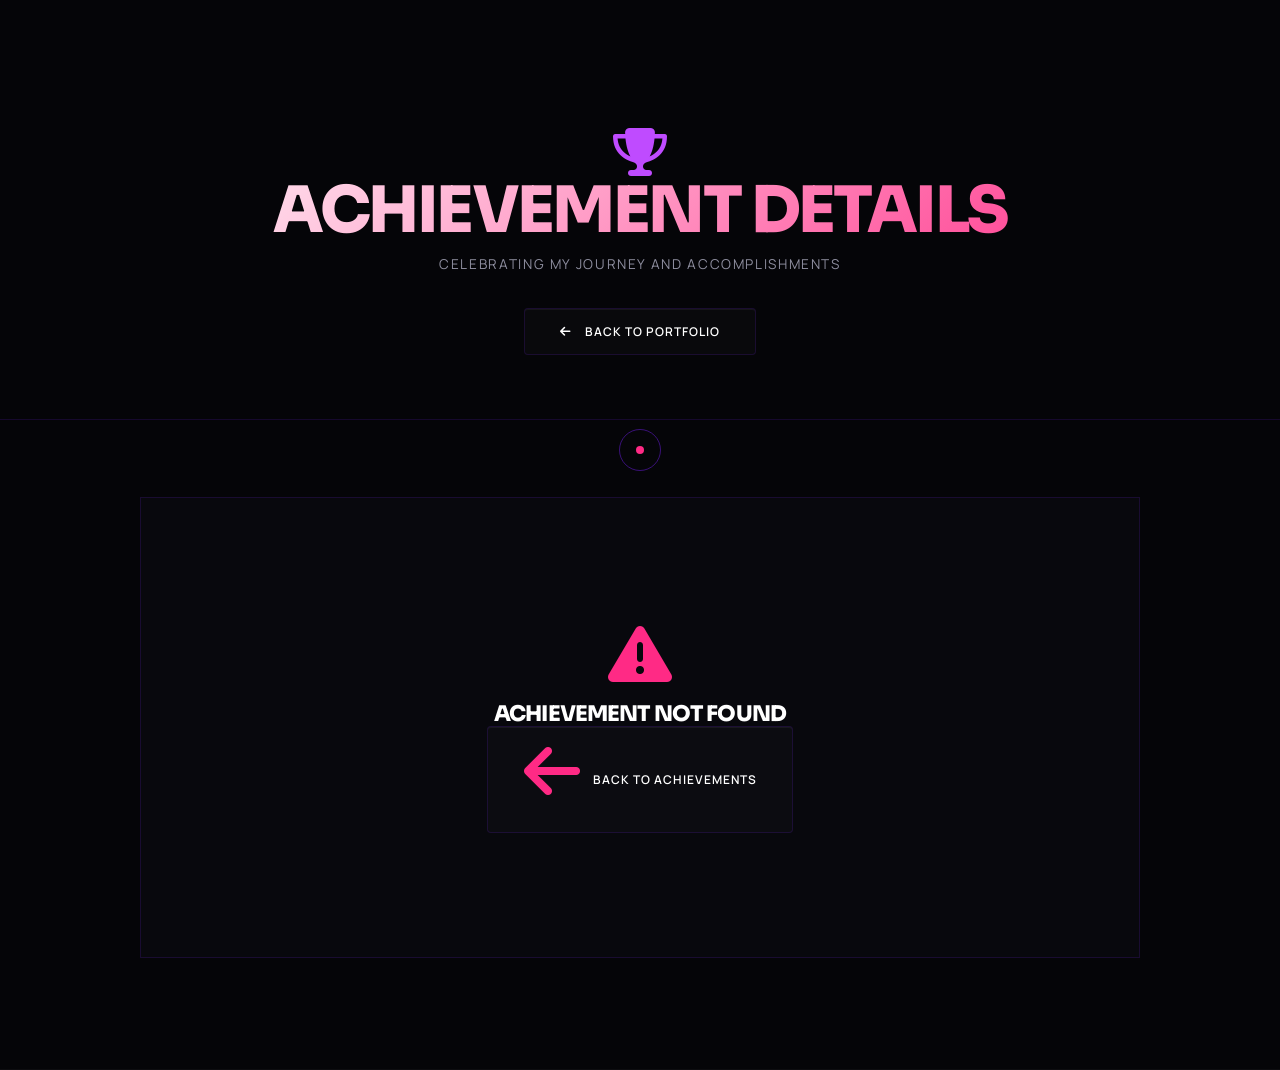
==== commit e785ce4c: "updated" ====
--- a/achievement.html
+++ b/achievement.html
@@ -4,175 +4,216 @@
   <meta charset="UTF-8">
   <meta name="viewport" content="width=device-width, initial-scale=1.0, viewport-fit=cover">
   <title>Achievement | Archchana Vijayanathan</title>
-  <link rel="stylesheet" href="style.css">
-  <link href="https://fonts.googleapis.com/css2?family=Inter:opsz,wght@14..32,300;400;500;600;700;800&display=swap" rel="stylesheet">
+  <link rel="stylesheet" href="style.css?v=18">
+  <link href="https://fonts.googleapis.com/css2?family=Sora:wght@700;800&family=Manrope:wght@300;400;500;600;700&display=swap" rel="stylesheet" />
   <link rel="stylesheet" href="https://cdnjs.cloudflare.com/ajax/libs/font-awesome/6.5.1/css/all.min.css">
   <style>
-    * {
-      margin: 0;
-      padding: 0;
-      box-sizing: border-box;
-    }
     body {
-      font-family: "Inter", sans-serif;
-      background: #0a0a0a;
-      color: #ffffff;
+      font-family: var(--font-body);
+      background: var(--bg-color);
+      color: var(--text-main);
       line-height: 1.6;
-      cursor: pointer;
-    }
+    }
+
     .achievement-header {
-      padding: 100px 0 50px;
+      padding: clamp(5rem, 10vw, 8rem) 0 clamp(3rem, 6vw, 4rem);
       text-align: center;
-      background: linear-gradient(135deg, #0a0a0a, #0f0f15);
-      border-bottom: 1px solid rgba(191, 75, 255, 0.2);
-    }
+      background: transparent;
+      border-bottom: 1px solid var(--border-color);
+      position: relative;
+    }
+
     .achievement-header h1 {
-      font-size: 3rem;
+      font-size: clamp(2.5rem, 5vw, 4rem);
       margin-bottom: 0.5rem;
-      background: linear-gradient(135deg, #ffffff, #bf4bff);
-      background-clip: text;
+      background: linear-gradient(135deg, #ffffff, var(--accent-secondary));
       -webkit-background-clip: text;
-      color: transparent;
-    }
+      -webkit-text-fill-color: transparent;
+    }
+
     .achievement-header p {
-      color: #b0b0b0;
-      margin-bottom: 1.5rem;
-    }
+      color: var(--text-muted);
+      margin-bottom: 2rem;
+      text-transform: uppercase;
+      font-size: 0.85rem;
+      letter-spacing: 0.12em;
+    }
+
     .back-home {
       display: inline-flex;
       align-items: center;
-      gap: 0.5rem;
-      background: rgba(191, 75, 255, 0.15);
-      color: #bf4bff;
-      padding: 0.7rem 1.5rem;
-      border-radius: 50px;
+      gap: 0.8rem;
+      background: rgba(255, 255, 255, 0.02);
+      color: var(--text-main);
+      padding: 0.8rem 2.2rem;
       text-decoration: none;
-      transition: all 0.3s;
-      border: 1px solid rgba(191, 75, 255, 0.3);
-      font-weight: 500;
-    }
+      transition: all 0.3s cubic-bezier(0.16, 1, 0.3, 1);
+      border: 1px solid var(--border-color);
+      border-radius: 4px;
+      font-weight: 600;
+      text-transform: uppercase;
+      font-size: 0.75rem;
+      letter-spacing: 0.08em;
+      box-shadow: inset 0 1px 0 rgba(255, 255, 255, 0.05);
+    }
+
     .back-home:hover {
-      background: rgba(191, 75, 255, 0.3);
-      transform: translateY(-3px);
-    }
+      border-color: var(--accent-secondary);
+      background: rgba(255, 42, 133, 0.05);
+      color: var(--accent-secondary);
+      box-shadow: 0 4px 15px rgba(255, 42, 133, 0.15), inset 0 1px 0 rgba(255, 255, 255, 0.1);
+      transform: translateY(-2px);
+    }
+
     .achievement-detail-page {
-      padding: 40px 0 80px;
-      background: #0a0a0a;
-      min-height: calc(100vh - 200px);
-    }
-    .container {
-      max-width: 1200px;
-      margin: 0 auto;
-      padding: 0 2rem;
-    }
+      padding: clamp(3rem, 6vw, 5rem) 0;
+      background: transparent;
+      min-height: calc(100vh - 250px);
+    }
+
     .achievement-container {
       max-width: 1000px;
       margin: 0 auto;
-      background: #111115;
-      border-radius: 30px;
-      border: 1px solid #222;
+      background: var(--bg-card);
+      border: 1px solid var(--border-color);
+      backdrop-filter: blur(12px);
+      -webkit-backdrop-filter: blur(12px);
       overflow: hidden;
-      animation: fadeInUp 0.5s ease;
-      padding: 40px;
+      transition: var(--transition-smooth);
+      padding: clamp(2rem, 5vw, 4rem);
       text-align: center;
     }
-    @keyframes fadeInUp {
-      from { opacity: 0; transform: translateY(30px); }
-      to { opacity: 1; transform: translateY(0); }
-    }
+
     .achievement-icon {
       font-size: 4rem;
-      color: #bf4bff;
+      color: var(--accent-secondary);
+      margin-bottom: 1.5rem;
+    }
+
+    .achievement-title {
+      font-size: clamp(1.8rem, 4vw, 2.5rem);
       margin-bottom: 1rem;
     }
-    .achievement-title {
-      font-size: 1.8rem;
-      margin-bottom: 1rem;
-      color: #fff;
-    }
+
     .achievement-description {
-      color: #b0b0b0;
-      margin-bottom: 1.5rem;
-      font-size: 1rem;
-    }
+      color: var(--text-muted);
+      margin-bottom: 1.8rem;
+      font-size: clamp(1rem, 1.5vw, 1.25rem);
+      font-weight: 300;
+      max-width: 750px;
+      margin-left: auto;
+      margin-right: auto;
+    }
+
     .achievement-date {
-      color: #bf4bff;
+      color: var(--accent-warm);
       font-size: 0.9rem;
       margin-bottom: 1rem;
-    }
+      font-weight: 600;
+      text-transform: uppercase;
+      letter-spacing: 0.05em;
+    }
+
     .achievement-organizer {
-      color: #888;
-      font-size: 0.85rem;
+      color: var(--text-muted);
+      font-size: 0.9rem;
+      font-weight: 300;
+    }
+
+    .achievement-date i, .achievement-organizer i {
+      color: var(--accent-secondary);
+      margin-right: 0.5rem;
     }
     
     /* Certificate Image Styles */
     .certificate-section {
-      margin-top: 2rem;
-      padding-top: 1.5rem;
-      border-top: 1px solid #333;
-    }
+      margin-top: 3rem;
+      padding-top: 2rem;
+      border-top: 1px solid var(--border-color);
+    }
+
     .certificate-title {
-      color: #bf4bff;
-      margin-bottom: 1rem;
-      font-size: 1.2rem;
+      color: var(--text-main);
+      margin-bottom: 1.5rem;
+      font-size: 1.3rem;
       text-align: left;
-    }
+      text-transform: uppercase;
+      letter-spacing: 0.05em;
+    }
+
     .certificate-image {
       width: 100%;
-      border-radius: 20px;
-      border: 1px solid #333;
+      border: 1px solid var(--border-color);
       overflow: hidden;
-      background: #1a1a2e;
+      background: var(--bg-card);
       cursor: pointer;
-      margin-bottom: 1.5rem;
-    }
+      margin-bottom: 2rem;
+      transition: var(--transition-smooth);
+    }
+
     .certificate-image img {
       width: 100%;
       display: block;
-      transition: transform 0.3s;
-    }
+      transition: var(--transition-smooth);
+    }
+
     .certificate-image:hover img {
-      transform: scale(1.02);
+      transform: scale(1.03);
     }
     
     /* Event Gallery Styles */
     .event-gallery {
-      margin-top: 1.5rem;
-    }
+      margin-top: 2.5rem;
+      padding-top: 2rem;
+      border-top: 1px solid var(--border-color);
+    }
+
     .gallery-title {
-      color: #bf4bff;
-      margin-bottom: 1rem;
-      font-size: 1.2rem;
+      color: var(--text-main);
+      margin-bottom: 1.5rem;
+      font-size: 1.3rem;
       text-align: left;
-    }
+      text-transform: uppercase;
+      letter-spacing: 0.05em;
+    }
+
     .additional-images {
       display: grid;
       grid-template-columns: repeat(auto-fit, minmax(250px, 1fr));
-      gap: 20px;
-      margin-top: 10px;
-    }
+      gap: 25px;
+      margin-top: 15px;
+    }
+
     .additional-img {
-      background: #1a1a2e;
-      border-radius: 15px;
+      background: var(--bg-card);
       overflow: hidden;
-      border: 1px solid #333;
-      transition: all 0.3s;
+      border: 1px solid var(--border-color);
+      transition: var(--transition-smooth);
       cursor: pointer;
     }
+
     .additional-img:hover {
-      transform: translateY(-5px);
-      border-color: #bf4bff;
-    }
+      transform: translateY(-8px);
+      border-color: var(--border-hover);
+    }
+
     .additional-img img {
       width: 100%;
-      height: 200px;
+      height: 220px;
       object-fit: cover;
     }
+
     .additional-img p {
-      padding: 10px;
+      padding: 12px;
       text-align: center;
-      font-size: 0.8rem;
-      color: #bf4bff;
+      font-size: 0.75rem;
+      color: var(--text-muted);
+      text-transform: uppercase;
+      letter-spacing: 0.05em;
+    }
+
+    .additional-img:hover p {
+      color: var(--accent-secondary);
     }
     
     /* Lightbox Modal */
@@ -180,102 +221,128 @@
       display: none;
       position: fixed;
       z-index: 10000;
+      top: 0;
       left: 0;
-      top: 0;
-      width: 100%;
-      height: 100%;
-      background-color: rgba(0, 0, 0, 0.95);
-      backdrop-filter: blur(10px);
+      width: 100vw;
+      height: 100vh;
+      background-color: rgba(5, 5, 8, 0.96);
+      backdrop-filter: blur(30px);
+      -webkit-backdrop-filter: blur(30px);
       align-items: center;
       justify-content: center;
     }
+
     .lightbox-content {
       position: relative;
-      max-width: 90%;
-      max-height: 90%;
-      margin: auto;
-      animation: zoomIn 0.3s ease;
-    }
-    @keyframes zoomIn {
-      from { opacity: 0; transform: scale(0.9); }
-      to { opacity: 1; transform: scale(1); }
-    }
+      max-width: 85%;
+      max-height: 85%;
+    }
+
     .lightbox-content img {
       width: 100%;
       height: auto;
-      max-height: 85vh;
+      max-height: 80vh;
       object-fit: contain;
-      border-radius: 12px;
-      border: 2px solid #bf4bff;
-      box-shadow: 0 0 40px rgba(191, 75, 255, 0.3);
-    }
+      border: 1px solid rgba(255, 255, 255, 0.08);
+    }
+
     .lightbox-close {
       position: absolute;
-      top: -40px;
+      top: -50px;
       right: 0;
-      color: #fff;
-      font-size: 35px;
-      font-weight: bold;
+      color: var(--text-main);
+      font-size: 2.2rem;
       cursor: pointer;
-      transition: color 0.3s;
-    }
+      transition: var(--transition-smooth);
+    }
+
     .lightbox-close:hover {
-      color: #bf4bff;
-    }
+      color: var(--accent-secondary);
+    }
+
     .lightbox-caption {
       text-align: center;
-      color: #bf4bff;
-      padding: 12px;
-      font-size: 0.9rem;
-      font-weight: 500;
+      color: var(--accent-warm);
+      margin-top: 1rem;
+      font-size: 0.95rem;
+      font-family: var(--font-header);
+      text-transform: uppercase;
+      letter-spacing: 0.05em;
     }
     
     .achievement-details-list {
       text-align: left;
-      margin-top: 2rem;
-      padding-top: 1.5rem;
-      border-top: 1px solid #333;
-    }
+      margin-top: 3rem;
+      padding-top: 2rem;
+      border-top: 1px solid var(--border-color);
+    }
+
     .achievement-details-list h3 {
-      color: #bf4bff;
-      margin-bottom: 1rem;
-      font-size: 1.2rem;
-    }
+      color: var(--text-main);
+      margin-bottom: 1.5rem;
+      font-size: 1.3rem;
+      text-transform: uppercase;
+      letter-spacing: 0.05em;
+    }
+
     .achievement-details-list ul {
       list-style: none;
       padding-left: 0;
     }
+
     .achievement-details-list li {
-      padding: 8px 0;
-      padding-left: 25px;
+      padding: 10px 0;
+      padding-left: 28px;
       position: relative;
-      color: #ccc;
-    }
+      color: var(--text-muted);
+      font-size: 1rem;
+      font-weight: 300;
+    }
+
     .achievement-details-list li::before {
-      content: "🏆";
+      content: "✦";
       position: absolute;
       left: 0;
-    }
+      color: var(--accent-secondary);
+    }
+    
+    @media (max-width: 768px) {
+      .achievement-header h1 { font-size: 2rem; }
+      .achievement-container { padding: 2rem 1.5rem; }
+      .additional-images { grid-template-columns: 1fr; }
+    }
+
     .not-found {
       text-align: center;
       padding: 60px;
     }
     .not-found i {
       font-size: 4rem;
-      color: #bf4bff;
+      color: var(--accent-secondary);
       margin-bottom: 1rem;
-    }
-    
-    @media (max-width: 768px) {
-      .achievement-header h1 { font-size: 2rem; }
-      .achievement-container { padding: 25px; }
-      .achievement-title { font-size: 1.3rem; }
-      .container { padding: 0 1rem; }
-      .additional-images { grid-template-columns: 1fr; }
     }
   </style>
 </head>
 <body>
+
+  <!-- Custom Cursor & Glow -->
+  <div class="cursor-dot"></div>
+  <div class="cursor-outline"><span class="cursor-text"></span></div>
+  <div class="cursor-glow"></div>
+
+  <!-- SVG Noise Filter Grid -->
+  <svg class="noise-svg" style="display:none;">
+    <filter id="noise">
+      <feTurbulence type="fractalNoise" baseFrequency="0.75" numOctaves="3" stitchTiles="stitch"/>
+      <feColorMatrix type="matrix" values="0 0 0 0 0   0 0 0 0 0   0 0 0 0 0  0 0 0 0.05 0"/>
+    </filter>
+  </svg>
+  <div class="noise-overlay"></div>
+
+  <!-- Canvas Background -->
+  <div class="animated-bg">
+    <canvas id="canvas-bg"></canvas>
+  </div>
 
 <div class="achievement-header">
   <div class="container">
@@ -395,6 +462,27 @@
       date: "March 2026",
       organizer: "SEUSL Designathon"
     },
+    'hack-like-girl': {
+  title: "🏆 Top 10 Selected - Hack Like a Girl 3.0",
+  icon: "fa-award",
+  description: "First selected among Top 25, then advanced to Top 10 at Hack Like a Girl 3.0, an all-female hackathon organized by SLASSCOM celebrating women in technology.",
+  certificateImage: "achievements/hack-like-girl-certificate.jpg",
+  additionalImages: [
+    { src: "achievements/hack-like-girl-event.jpg", caption: "Top 25 Event day" },
+    { src: "achievements/hack-like-girl-team.jpg", caption: "Top 10 Participants Photo" },
+    { src: "achievements/hack-like-girl-presentation.jpg", caption: "Project Presentation" }
+  ],
+  details: [
+    "First selected among Top 25 out of 200+ applicants across Sri Lanka",
+    "Advanced to Top 10 in the competition",
+    "Built AI-powered solution for social good",
+    "Competed in all-female hackathon celebrating women in tech",
+    "Networked with industry professionals and mentors",
+    "Certificate of achievement awarded by SLASSCOM"
+  ],
+  date: "2026",
+  organizer: "SLASSCOM (Sri Lanka Association for Software and Services Companies)"
+},
     'sahasak-nimavum': {
       title: "Participant - SAHASAK NIMAVUM 2024",
       icon: "fa-microchip",
@@ -489,6 +577,10 @@
     `;
   }
 </script>
-
+  <!-- Three.js, GSAP, and Lenis -->
+  <script src="https://cdnjs.cloudflare.com/ajax/libs/three.js/r128/three.min.js"></script>
+  <script src="https://cdnjs.cloudflare.com/ajax/libs/gsap/3.12.5/gsap.min.js"></script>
+  <script src="https://unpkg.com/lenis@1.1.9/dist/lenis.min.js"></script>
+  <script src="script.js?v=18"></script>
 </body>
 </html>
--- a/style.css
+++ b/style.css
@@ -1,3 +1,26 @@
+/* style.css - Premium Editorial Creative Portfolio */
+
+:root {
+  --bg-color: #050508;
+  --bg-card: rgba(12, 12, 18, 0.65);
+  --border-color: rgba(122, 34, 255, 0.15);
+  --border-hover: rgba(255, 42, 133, 0.4);
+  
+  --accent-primary: #7a22ff; /* Royal Violet */
+  --accent-secondary: #ff2a85; /* Hot Pink */
+  --accent-warm: #eae5d9; /* Cream Neutral */
+  
+  --text-main: #ffffff;
+  --text-muted: #8e8e9f;
+  
+  --font-header: "Sora", -apple-system, sans-serif;
+  --font-body: "Manrope", -apple-system, sans-serif;
+  
+  --cursor-color: #ffffff;
+  --transition-smooth: all 0.6s cubic-bezier(0.16, 1, 0.3, 1);
+}
+
+/* ==================== GLOBAL SETUP ==================== */
 * {
   margin: 0;
   padding: 0;
@@ -5,166 +28,463 @@
 }
 
 html {
-  scroll-behavior: smooth;
+  scroll-behavior: auto;
   overflow-x: hidden;
+  background-color: var(--bg-color);
 }
 
 body {
-  font-family:
-    "Inter",
-    -apple-system,
-    BlinkMacSystemFont,
-    "Segoe UI",
-    sans-serif;
-  background: #0a0a0a;
+  font-family: var(--font-body);
+  background: var(--bg-color);
+  color: var(--text-main);
+  font-size: 0.9rem;
+  line-height: 1.5;
+  overflow-x: hidden;
+  -webkit-font-smoothing: antialiased;
+  position: relative;
+  transition: background-color 1.4s cubic-bezier(0.16, 1, 0.3, 1);
+}
+
+/* Custom Selection */
+::selection {
+  background: var(--accent-secondary);
   color: #ffffff;
-  line-height: 1.6;
-  overflow-x: hidden;
-  cursor: none;
-}
-
-/* Custom Cursor */
-.cursor-dot {
-  width: 8px;
-  height: 8px;
-  background: #bf4bff;
-  border-radius: 50%;
-  position: fixed;
-  pointer-events: none;
-  z-index: 10000;
-  transition: transform 0.1s ease;
-  box-shadow: 0 0 8px #bf4bff;
-}
-
-.cursor-outline {
-  width: 32px;
-  height: 32px;
-  border: 2px solid #bf4bff;
-  border-radius: 50%;
-  position: fixed;
-  pointer-events: none;
-  z-index: 9999;
-  transition: all 0.15s ease-out;
-  box-shadow: 0 0 12px rgba(191, 75, 255, 0.3);
-}
-
-@media (max-width: 768px) {
-  body {
-    cursor: auto;
-  }
-  .cursor-dot,
-  .cursor-outline {
-    display: none;
-  }
-}
-
-/* Scrollbar */
-::-webkit-scrollbar {
-  width: 8px;
-}
-::-webkit-scrollbar-track {
-  background: #1a1a1a;
-}
-::-webkit-scrollbar-thumb {
-  background: #bf4bff;
-  border-radius: 10px;
-}
-::-webkit-scrollbar-thumb:hover {
-  background: #9b30ff;
-}
-
-/* Navigation */
-.navbar {
+}
+
+/* Hide default cursor on desktop */
+@media (min-width: 992px) {
+  body, a, button, input, textarea, .btn, [role="button"] {
+    cursor: none !important;
+  }
+}
+
+/* ==================== NOISE & DYNAMIC BG ==================== */
+.noise-overlay {
   position: fixed;
   top: 0;
-  width: 100%;
-  background: rgba(10, 10, 10, 0.95);
-  backdrop-filter: blur(10px);
-  z-index: 1000;
-  border-bottom: 1px solid rgba(191, 75, 255, 0.2);
-  transition: all 0.3s ease;
-}
-
-.nav-container {
-  max-width: 1200px;
-  margin: 0 auto;
-  padding: 1rem 2rem;
-  display: flex;
-  justify-content: space-between;
-  align-items: center;
-}
-
-.logo {
-  font-size: 1.8rem;
-  font-weight: 800;
-  background: linear-gradient(135deg, #ffffff, #bf4bff);
-  background-clip: text;
-  -webkit-background-clip: text;
-  color: transparent;
-}
-
-.nav-links {
-  display: flex;
-  gap: 2rem;
-  list-style: none;
-}
-
-.nav-links a {
-  color: #ffffff;
-  text-decoration: none;
-  font-weight: 500;
-  transition: color 0.3s;
-  position: relative;
-}
-
-.nav-links a::after {
-  content: "";
-  position: absolute;
-  bottom: -5px;
   left: 0;
-  width: 0;
-  height: 2px;
-  background: #bf4bff;
-  transition: width 0.3s;
-}
-
-.nav-links a:hover::after,
-.nav-links a.active::after {
-  width: 100%;
-}
-.nav-links a:hover {
-  color: #bf4bff;
-}
-
-.menu-btn {
-  display: none;
-  font-size: 1.5rem;
-  cursor: pointer;
-  color: #bf4bff;
-}
-
-/* Hero Section */
-.hero {
-  min-height: 100vh;
-  display: flex;
-  align-items: center;
-  justify-content: center;
-  position: relative;
-  overflow: hidden;
-  padding: 120px 2rem 80px;
-}
-
-.hero-bg-image {
+  width: 100vw;
+  height: 100vh;
+  z-index: 9999;
+  pointer-events: none;
+  opacity: 0.05;
+  filter: url(#noise);
+}
+
+.animated-bg {
   position: absolute;
   top: 0;
   left: 0;
   width: 100%;
   height: 100%;
-  background-image: url("Archchana2.jpeg");
+  z-index: -2;
+  pointer-events: none;
+}
+
+#canvas-bg {
+  width: 100%;
+  height: 100%;
+  display: block;
+}
+
+/* ==================== CUSTOM CURSOR ==================== */
+.cursor-dot {
+  width: 8px;
+  height: 8px;
+  background-color: var(--accent-secondary);
+  border-radius: 50%;
+  position: fixed;
+  top: 0;
+  left: 0;
+  pointer-events: none;
+  z-index: 10000;
+  transform: translate3d(0, 0, 0) translate(-50%, -50%);
+  transition: opacity 0.2s ease, width 0.2s ease, height 0.2s ease, background-color 0.2s ease;
+}
+
+.cursor-outline {
+  width: 42px;
+  height: 42px;
+  border: 1px solid rgba(122, 34, 255, 0.45);
+  border-radius: 50%;
+  position: fixed;
+  top: 0;
+  left: 0;
+  pointer-events: none;
+  z-index: 9999;
+  transform-origin: center center;
+  display: flex;
+  align-items: center;
+  justify-content: center;
+  transition: width 0.3s cubic-bezier(0.16, 1, 0.3, 1), 
+              height 0.3s cubic-bezier(0.16, 1, 0.3, 1), 
+              border-color 0.3s ease, 
+              background-color 0.3s ease,
+              border-radius 0.3s ease;
+}
+
+.cursor-text {
+  font-family: var(--font-header);
+  font-size: 0.55rem;
+  font-weight: 800;
+  letter-spacing: 0.15em;
+  color: #ffffff;
+  opacity: 0;
+  transform: scale(0.8);
+  text-transform: uppercase;
+  transition: opacity 0.25s cubic-bezier(0.16, 1, 0.3, 1), 
+              transform 0.25s cubic-bezier(0.16, 1, 0.3, 1);
+  white-space: nowrap;
+  pointer-events: none;
+}
+
+/* Ambient glow follows the cursor underneath sections */
+.cursor-glow {
+  width: 300px;
+  height: 300px;
+  background: radial-gradient(circle, rgba(122, 34, 255, 0.15) 0%, rgba(255, 42, 133, 0.03) 50%, transparent 70%);
+  border-radius: 50%;
+  position: fixed;
+  top: 0;
+  left: 0;
+  pointer-events: none;
+  z-index: -4;
+  transform: translate(-50%, -50%);
+  filter: blur(20px);
+}
+
+/* Cursor interaction modifications */
+.cursor-hover-link {
+  width: 60px !important;
+  height: 60px !important;
+  border-color: var(--accent-primary) !important;
+  background-color: rgba(122, 34, 255, 0.05);
+}
+
+.cursor-hover-active {
+  width: 70px !important;
+  height: 70px !important;
+  background-color: #0c0c12 !important;
+  border-color: var(--accent-secondary) !important;
+  border-radius: 50% !important;
+  box-shadow: 0 0 25px rgba(255, 42, 133, 0.2);
+}
+
+.cursor-hover-active .cursor-text {
+  opacity: 1;
+  transform: scale(1);
+}
+
+.cursor-hover-name-spotlight {
+  width: 170px !important;
+  height: 170px !important;
+  border-color: var(--accent-secondary) !important;
+  box-shadow: 0 0 35px rgba(255, 42, 133, 0.25);
+  background-color: transparent !important;
+}
+
+/* Spawning Click Ripples */
+.cursor-ripple {
+  position: fixed;
+  width: 15px;
+  height: 15px;
+  border: 1px solid var(--accent-secondary);
+  border-radius: 50%;
+  pointer-events: none;
+  z-index: 9998;
+  transform: translate(-50%, -50%);
+  animation: cursor-ripple-anim 0.6s cubic-bezier(0.16, 1, 0.3, 1) forwards;
+}
+
+@keyframes cursor-ripple-anim {
+  0% {
+    width: 15px;
+    height: 15px;
+    opacity: 0.8;
+  }
+  100% {
+    width: 110px;
+    height: 110px;
+    opacity: 0;
+    border-color: var(--accent-primary);
+  }
+}
+
+/* ==================== SCROLLBAR ==================== */
+::-webkit-scrollbar {
+  width: 6px;
+}
+::-webkit-scrollbar-track {
+  background: #020204;
+}
+::-webkit-scrollbar-thumb {
+  background: rgba(122, 34, 255, 0.3);
+  border-radius: 10px;
+  transition: var(--transition-smooth);
+}
+::-webkit-scrollbar-thumb:hover {
+  background: var(--accent-secondary);
+}
+
+/* ==================== TYPOGRAPHY & HEADINGS ==================== */
+h1, h2, h3, h4 {
+  font-family: var(--font-header);
+  font-weight: 800;
+  text-transform: uppercase;
+  letter-spacing: -0.04em;
+  line-height: 1.1;
+  color: var(--text-main);
+}
+
+.section-title {
+  font-size: clamp(1.8rem, 3.5vw, 2.8rem);
+  margin-bottom: clamp(2.5rem, 6vw, 4rem);
+  display: flex;
+  flex-direction: column;
+  position: relative;
+  width: 100%;
+  border-bottom: 1px solid var(--border-color);
+  padding-bottom: 1rem;
+}
+
+.title-text {
+  background: linear-gradient(135deg, var(--text-main), var(--accent-warm));
+  -webkit-background-clip: text;
+  -webkit-text-fill-color: transparent;
+}
+
+.title-line-decoration {
+  position: absolute;
+  bottom: -1px;
+  left: 0;
+  width: 100px;
+  height: 2px;
+  background: linear-gradient(90deg, var(--accent-secondary), transparent);
+}
+
+/* ==================== BUTTONS ==================== */
+.btn {
+  display: inline-flex;
+  align-items: center;
+  gap: 0.6rem;
+  padding: 0.9rem 2rem;
+  border-radius: 0;
+  text-decoration: none;
+  font-family: var(--font-body);
+  font-weight: 600;
+  font-size: 0.85rem;
+  text-transform: uppercase;
+  letter-spacing: 0.05em;
+  transition: var(--transition-smooth);
+  border: 1px solid var(--border-color);
+  background: transparent;
+  color: var(--text-main);
+  position: relative;
+  overflow: hidden;
+}
+
+.btn-primary {
+  background: var(--text-main);
+  color: var(--bg-color);
+  border-color: var(--text-main);
+}
+
+.btn-primary:hover {
+  background: transparent;
+  color: var(--text-main);
+  border-color: var(--accent-secondary);
+}
+
+.btn-secondary {
+  background: transparent;
+  border: 1px solid rgba(255, 255, 255, 0.12);
+  color: var(--text-muted);
+}
+
+.btn-secondary:hover {
+  color: var(--text-main);
+  border-color: var(--accent-primary);
+  background: rgba(122, 34, 255, 0.04);
+}
+
+/* ==================== CONTAINER & SECTIONS ==================== */
+.container {
+  max-width: 1300px;
+  margin: 0 auto;
+  padding: 0 clamp(1.2rem, 4vw, 4rem);
+}
+
+section {
+  padding: clamp(4rem, 10vw, 8rem) 0;
+  position: relative;
+  border-bottom: 1px solid rgba(255, 255, 255, 0.03);
+}
+
+/* ==================== NAVIGATION ==================== */
+.navbar {
+  position: fixed;
+  top: 0;
+  left: 0;
+  width: 100%;
+  z-index: 99;
+  border-bottom: 1px solid rgba(255, 255, 255, 0.03);
+  background: rgba(5, 5, 8, 0.6);
+  backdrop-filter: blur(20px);
+  -webkit-backdrop-filter: blur(20px);
+  transition: var(--transition-smooth);
+}
+
+.nav-container {
+  max-width: 1300px;
+  margin: 0 auto;
+  padding: 1.2rem clamp(1.2rem, 4vw, 4rem);
+  display: flex;
+  justify-content: space-between;
+  align-items: center;
+}
+
+.logo {
+  font-family: var(--font-header);
+  font-weight: 800;
+  font-size: 1.5rem;
+  letter-spacing: -0.06em;
+  background: linear-gradient(135deg, #ffffff 50%, var(--accent-secondary) 100%);
+  -webkit-background-clip: text;
+  -webkit-text-fill-color: transparent;
+  text-decoration: none;
+}
+
+.nav-links {
+  display: flex;
+  gap: 2.2rem;
+  list-style: none;
+}
+
+.nav-links a {
+  font-family: var(--font-body);
+  font-weight: 500;
+  font-size: 0.8rem;
+  color: var(--text-muted);
+  text-decoration: none;
+  text-transform: uppercase;
+  letter-spacing: 0.08em;
+  transition: var(--transition-smooth);
+  position: relative;
+  padding: 0.4rem 0;
+}
+
+.nav-links a::after {
+  content: "";
+  position: absolute;
+  bottom: 0;
+  left: 0;
+  width: 0;
+  height: 1px;
+  background-color: var(--accent-secondary);
+  transition: var(--transition-smooth);
+}
+
+.nav-links a:hover,
+.nav-links a.active {
+  color: var(--text-main);
+}
+
+.nav-links a:hover::after,
+.nav-links a.active::after {
+  width: 100%;
+}
+
+.menu-btn {
+  display: none;
+  font-size: 1.3rem;
+  color: var(--text-main);
+  z-index: 100;
+}
+
+/* ==================== HERO SECTION ==================== */
+.hero {
+  min-height: 100vh;
+  display: flex;
+  align-items: center;
+  justify-content: center;
+  position: relative;
+  padding: 130px 0 80px;
+  overflow: hidden;
+}
+
+.hero-grid {
+  display: grid;
+  grid-template-columns: 1.1fr 0.9fr;
+  gap: 4rem;
+  align-items: center;
+  width: 100%;
+}
+
+.hero-visual {
+  width: 100%;
+  height: 500px;
+  display: flex;
+  align-items: center;
+  justify-content: center;
+  position: relative;
+  perspective: 1200px;
+}
+
+.photo-3d-card {
+  width: 320px;
+  height: 400px;
+  position: relative;
+  transform-style: preserve-3d;
+  display: flex;
+  align-items: center;
+  justify-content: center;
+  transition: transform 0.15s ease-out;
+}
+
+.photo-3d-img {
+  position: absolute;
+  top: 0;
+  left: 0;
+  width: 100%;
+  height: 100%;
   background-size: cover;
-  background-position: center;
-  background-repeat: no-repeat;
-  z-index: 0;
+  background-position: center 25%;
+  border: 1px solid rgba(255, 255, 255, 0.08);
+  box-shadow: 0 15px 45px rgba(0, 0, 0, 0.6);
+  transform: translateZ(15px);
+  overflow: hidden;
+  transition: var(--transition-smooth);
+}
+
+.photo-3d-glare {
+  position: absolute;
+  top: 0;
+  left: 0;
+  width: 150%;
+  height: 150%;
+  background: linear-gradient(135deg, rgba(255, 255, 255, 0.15) 0%, rgba(255, 255, 255, 0) 60%);
+  transform: translateZ(20px) translate(-25%, -25%);
+  pointer-events: none;
+  transition: var(--transition-smooth);
+}
+
+@media (max-width: 991px) {
+  .hero-grid {
+    grid-template-columns: 1fr;
+    gap: 3rem;
+    text-align: center;
+  }
+  .hero-content {
+    display: flex;
+    flex-direction: column;
+    align-items: center;
+  }
+  .hero-title {
+    text-align: center;
+  }
+  .hero-visual {
+    height: 380px;
+  }
 }
 
 .hero-overlay {
@@ -173,893 +493,1427 @@
   left: 0;
   width: 100%;
   height: 100%;
-  background: linear-gradient(
-    135deg,
-    rgba(0, 0, 0, 0.6),
-    rgba(10, 10, 10, 0.9)
-  );
-  z-index: 1;
-}
-
-.hero::after {
+  background: radial-gradient(circle at center, rgba(5, 5, 8, 0.2) 0%, rgba(5, 5, 8, 0.95) 85%);
+  z-index: -2;
+}
+
+.hero-container {
+  width: 100%;
+  max-width: 1300px;
+  margin: 0 auto;
+  padding: 0 clamp(1.2rem, 4vw, 4rem);
+  text-align: left;
+}
+
+.hero-badge {
+  display: inline-flex;
+  align-items: center;
+  gap: 0.6rem;
+  padding: 0.5rem 1.2rem;
+  background: rgba(122, 34, 255, 0.08);
+  border: 1px solid var(--border-color);
+  margin-bottom: 1.5rem;
+}
+
+.badge-text {
+  font-size: 0.7rem;
+  text-transform: uppercase;
+  letter-spacing: 0.12em;
+  font-weight: 600;
+  color: var(--accent-warm);
+}
+
+.badge-pulse {
+  width: 6px;
+  height: 6px;
+  background-color: var(--accent-secondary);
+  border-radius: 50%;
+  box-shadow: 0 0 8px var(--accent-secondary);
+}
+
+.hero-title {
+  font-size: clamp(2.2rem, 5.5vw, 4.5rem);
+  line-height: 1.0;
+  letter-spacing: -0.04em;
+  margin-bottom: 1.5rem;
+  text-align: left;
+  overflow: visible;
+}
+
+.spotlight-text-container {
+  position: relative;
+  user-select: none;
+  -webkit-user-select: none;
+}
+
+.spotlight-bg-text {
+  display: flex;
+  flex-direction: column;
+  color: rgba(255, 255, 255, 0.15);
+  -webkit-text-stroke: 1px rgba(255, 255, 255, 0.25);
+}
+
+.spotlight-fg-text {
+  position: absolute;
+  top: 0;
+  left: 0;
+  width: 100%;
+  height: 100%;
+  display: flex;
+  flex-direction: column;
+  pointer-events: none;
+  clip-path: circle(var(--spotlight-radius, 0px) at var(--spotlight-x, 0px) var(--spotlight-y, 0px));
+  transition: clip-path 0.02s linear;
+}
+
+.spotlight-fg-text .title-line,
+.spotlight-fg-text .title-line-2 {
+  background: linear-gradient(135deg, #eae5d9 0%, #ff2a85 50%, #7a22ff 100%);
+  -webkit-background-clip: text;
+  -webkit-text-fill-color: transparent;
+  display: block;
+}
+
+.title-line {
+  display: block;
+  transform: translateY(100%);
+  opacity: 0;
+}
+
+.title-line-2 {
+  display: block;
+  transform: translateY(100%);
+  opacity: 0;
+}
+
+.neon-text {
+  background: linear-gradient(135deg, var(--text-main) 30%, var(--accent-secondary) 100%);
+  -webkit-background-clip: text;
+  -webkit-text-fill-color: transparent;
+}
+
+.hero-tagline {
+  font-size: clamp(0.95rem, 1.8vw, 1.25rem);
+  color: var(--text-muted);
+  max-width: 650px;
+  margin-bottom: 2.5rem;
+  font-weight: 300;
+  opacity: 0;
+  transform: translateY(30px);
+}
+
+.hero-buttons {
+  display: flex;
+  gap: 1.2rem;
+  opacity: 0;
+  transform: translateY(30px);
+}
+
+/* Scroll Indicator */
+.scroll-indicator {
+  position: absolute;
+  bottom: 30px;
+  left: 50%;
+  transform: translateX(-50%);
+  display: flex;
+  flex-direction: column;
+  align-items: center;
+  gap: 10px;
+  opacity: 0;
+}
+
+.mouse {
+  width: 18px;
+  height: 32px;
+  border: 1px solid rgba(255, 255, 255, 0.25);
+  border-radius: 10px;
+  position: relative;
+}
+
+.mouse::before {
+  content: "";
+  position: absolute;
+  top: 5px;
+  left: 50%;
+  transform: translateX(-50%);
+  width: 2px;
+  height: 5px;
+  background-color: var(--accent-secondary);
+  border-radius: 3px;
+  animation: mouseScroll 2s cubic-bezier(0.16, 1, 0.3, 1) infinite;
+}
+
+@keyframes mouseScroll {
+  0% { transform: translate(-50%, 0); opacity: 1; }
+  100% { transform: translate(-50%, 12px); opacity: 0; }
+}
+
+.scroll-text {
+  font-size: 0.6rem;
+  text-transform: uppercase;
+  letter-spacing: 0.2em;
+  color: var(--text-muted);
+}
+
+/* ==================== ABOUT SECTION ==================== */
+.about {
+  background-color: #07070c;
+}
+
+.about-grid {
+  display: grid;
+  grid-template-columns: 1.2fr 0.8fr;
+  gap: clamp(2rem, 5vw, 5rem);
+  align-items: start;
+}
+
+.about-text p {
+  color: var(--text-muted);
+  margin-bottom: 1.5rem;
+  font-size: clamp(0.9rem, 1.2vw, 1.05rem);
+  font-weight: 300;
+}
+
+.about-text p strong {
+  color: var(--text-main);
+  font-weight: 500;
+}
+
+.about-cv-btn {
+  margin-top: 2rem;
+}
+
+.btn-cv {
+  display: inline-flex;
+  align-items: center;
+  gap: 0.6rem;
+  padding: 0.9rem 2rem;
+  background: var(--accent-primary);
+  color: #ffffff;
+  text-decoration: none;
+  font-weight: 600;
+  text-transform: uppercase;
+  letter-spacing: 0.08em;
+  font-size: 0.8rem;
+  transition: var(--transition-smooth);
+  border: 1px solid var(--accent-primary);
+}
+
+.btn-cv:hover {
+  background: transparent;
+  color: var(--accent-primary);
+  border-color: var(--accent-primary);
+}
+
+.about-card {
+  background: var(--bg-card);
+  border: 1px solid var(--border-color);
+  padding: 2.2rem;
+  position: relative;
+  overflow: hidden;
+  backdrop-filter: blur(12px);
+  -webkit-backdrop-filter: blur(12px);
+  transition: var(--transition-smooth);
+}
+
+.about-card:hover {
+  border-color: var(--border-hover);
+  transform: translateY(-8px);
+}
+
+.card-icon-wrapper {
+  margin-bottom: 1.2rem;
+  color: var(--accent-secondary);
+  font-size: 2.2rem;
+}
+
+.about-card h3 {
+  font-size: 1.25rem;
+  margin-bottom: 0.8rem;
+}
+
+.about-card p {
+  color: var(--text-muted);
+  font-size: 0.85rem;
+  font-weight: 300;
+  line-height: 1.5;
+}
+
+/* ==================== SKILLS SECTION ==================== */
+.skills-container {
+  display: grid;
+  grid-template-columns: 280px 1fr;
+  gap: 2.5rem;
+  align-items: stretch;
+}
+
+.skills-nav {
+  display: flex;
+  flex-direction: column;
+  gap: 0.8rem;
+}
+
+.skills-tab {
+  background: var(--bg-card);
+  border: 1px solid var(--border-color);
+  padding: 1.1rem 1.6rem;
+  color: var(--text-muted);
+  font-family: var(--font-body);
+  font-size: 0.85rem;
+  font-weight: 600;
+  text-transform: uppercase;
+  letter-spacing: 0.05em;
+  text-align: left;
+  display: flex;
+  align-items: center;
+  gap: 1rem;
+  position: relative;
+  transition: var(--transition-smooth);
+}
+
+.skills-tab i {
+  font-size: 1.1rem;
+  color: var(--accent-primary);
+  transition: var(--transition-smooth);
+}
+
+.skills-tab:hover {
+  color: var(--text-main);
+  border-color: rgba(255, 42, 133, 0.25);
+  background: rgba(122, 34, 255, 0.03);
+}
+
+.skills-tab.active {
+  color: var(--text-main);
+  border-color: var(--accent-secondary);
+  background: rgba(255, 42, 133, 0.05);
+  box-shadow: 0 0 30px rgba(255, 42, 133, 0.08);
+}
+
+.skills-tab.active i {
+  color: var(--accent-secondary);
+}
+
+.tab-indicator {
+  position: absolute;
+  top: 0;
+  right: -1px;
+  width: 3px;
+  height: 0;
+  background: var(--accent-secondary);
+  transition: height 0.4s cubic-bezier(0.16, 1, 0.3, 1);
+}
+
+.skills-tab.active .tab-indicator {
+  height: 100%;
+}
+
+.skills-viewport {
+  position: relative;
+  height: 480px;
+  background: var(--bg-card);
+  border: 1px solid var(--border-color);
+  backdrop-filter: blur(15px);
+  -webkit-backdrop-filter: blur(15px);
+  overflow: hidden;
+}
+
+.skills-instruction {
+  position: absolute;
+  top: 1rem;
+  left: 1.5rem;
+  font-size: 0.7rem;
+  text-transform: uppercase;
+  letter-spacing: 0.1em;
+  color: var(--text-muted);
+  pointer-events: none;
+  z-index: 10;
+  display: flex;
+  align-items: center;
+  gap: 0.5rem;
+}
+
+.skills-instruction i {
+  color: var(--accent-secondary);
+}
+
+.skill-node {
+  position: absolute;
+  padding: 0.75rem 1.4rem;
+  background: rgba(122, 34, 255, 0.05);
+  border: 1px solid rgba(122, 34, 255, 0.18);
+  color: var(--text-main);
+  border-radius: 50px;
+  font-family: var(--font-body);
+  font-size: 0.8rem;
+  font-weight: 500;
+  display: flex;
+  align-items: center;
+  gap: 0.6rem;
+  white-space: nowrap;
+  user-select: none;
+  box-shadow: 0 5px 20px rgba(0, 0, 0, 0.2);
+  transition: border-color 0.3s, background 0.3s, box-shadow 0.3s;
+}
+
+.skill-node i {
+  color: var(--accent-primary);
+  font-size: 0.85rem;
+  transition: var(--transition-smooth);
+}
+
+.skill-node:hover {
+  border-color: var(--accent-secondary);
+  background: rgba(255, 42, 133, 0.08);
+  box-shadow: 0 0 25px rgba(255, 42, 133, 0.2);
+}
+
+.skill-node:hover i {
+  color: var(--accent-secondary);
+  transform: rotate(15deg) scale(1.1);
+}
+
+/* Responsive Skills Layout */
+@media (max-width: 991px) {
+  .skills-container {
+    grid-template-columns: 1fr;
+    gap: 1.5rem;
+  }
+  .skills-nav {
+    flex-direction: row;
+    flex-wrap: wrap;
+  }
+  .skills-tab {
+    flex: 1 1 200px;
+  }
+}
+
+/* ==================== EXPERIENCE SECTION ==================== */
+.experience {
+  background-color: #07070c;
+}
+
+.experience-container {
+  display: grid;
+  grid-template-columns: 300px 1fr;
+  gap: 2.5rem;
+  align-items: stretch;
+}
+
+.experience-sidebar {
+  display: flex;
+  flex-direction: column;
+  gap: 0.8rem;
+}
+
+.exp-tab {
+  background: var(--bg-card);
+  border: 1px solid var(--border-color);
+  padding: 1.2rem 1.6rem;
+  color: var(--text-muted);
+  font-family: var(--font-body);
+  text-align: left;
+  display: flex;
+  flex-direction: column;
+  gap: 0.25rem;
+  position: relative;
+  transition: var(--transition-smooth);
+  cursor: pointer;
+  width: 100%;
+}
+
+.exp-tab-role {
+  font-size: 0.85rem;
+  font-weight: 700;
+  color: var(--text-main);
+  text-transform: uppercase;
+  letter-spacing: 0.03em;
+}
+
+.exp-tab-comp {
+  font-size: 0.75rem;
+  font-weight: 400;
+  color: var(--text-muted);
+}
+
+.exp-tab:hover {
+  border-color: rgba(255, 42, 133, 0.25);
+  background: rgba(122, 34, 255, 0.03);
+}
+
+.exp-tab.active {
+  border-color: var(--accent-secondary);
+  background: rgba(255, 42, 133, 0.05);
+  box-shadow: 0 0 30px rgba(255, 42, 133, 0.08);
+}
+
+.exp-tab.active .exp-tab-comp {
+  color: var(--accent-secondary);
+}
+
+.exp-tab .tab-indicator {
+  position: absolute;
+  top: 0;
+  right: -1px;
+  width: 3px;
+  height: 0;
+  background: var(--accent-secondary);
+  transition: height 0.4s cubic-bezier(0.16, 1, 0.3, 1);
+}
+
+.exp-tab.active .tab-indicator {
+  height: 100%;
+}
+
+/* Terminal IDE window */
+.experience-panel {
+  background: var(--bg-card);
+  border: 1px solid var(--border-color);
+  backdrop-filter: blur(15px);
+  -webkit-backdrop-filter: blur(15px);
+  display: flex;
+  flex-direction: column;
+}
+
+.exp-panel-header {
+  padding: 0.8rem 1.5rem;
+  border-bottom: 1px solid var(--border-color);
+  display: flex;
+  justify-content: space-between;
+  align-items: center;
+  background: rgba(12, 12, 18, 0.5);
+}
+
+.exp-panel-dots {
+  display: flex;
+  gap: 6px;
+}
+
+.exp-panel-dots span {
+  width: 8px;
+  height: 8px;
+  border-radius: 50%;
+  display: inline-block;
+}
+
+.dot-red { background-color: #ff5f56; }
+.dot-yellow { background-color: #ffbd2e; }
+.dot-green { background-color: #27c93f; }
+
+.exp-panel-title {
+  font-family: var(--font-body);
+  font-size: 0.7rem;
+  color: var(--text-muted);
+  text-transform: lowercase;
+  letter-spacing: 0.05em;
+}
+
+.exp-panel-clock {
+  font-family: var(--font-body);
+  font-size: 0.7rem;
+  color: var(--text-muted);
+}
+
+.exp-panel-body {
+  padding: 2.5rem;
+  display: grid;
+  grid-template-columns: 1.2fr 0.8fr;
+  gap: 3rem;
+  align-items: start;
+  min-height: 280px;
+}
+
+/* Details Column */
+.exp-details-col {
+  display: flex;
+  flex-direction: column;
+  gap: 0.6rem;
+}
+
+.exp-details-col h3 {
+  font-size: 1.15rem;
+  color: var(--text-main);
+  text-transform: uppercase;
+}
+
+.exp-details-col h4 {
+  font-size: 0.85rem;
+  color: var(--accent-secondary);
+  font-weight: 500;
+  text-transform: uppercase;
+}
+
+.exp-details-col .exp-date {
+  font-size: 0.75rem;
+  font-weight: 600;
+  color: var(--accent-warm);
+  letter-spacing: 0.05em;
+  margin-bottom: 0.5rem;
+}
+
+.exp-details-col p {
+  color: var(--text-muted);
+  font-size: 0.85rem;
+  line-height: 1.6;
+  margin-bottom: 1.2rem;
+}
+
+.exp-bullets {
+  list-style: none;
+  display: flex;
+  flex-direction: column;
+  gap: 0.6rem;
+}
+
+.exp-bullets li {
+  font-size: 0.8rem;
+  color: var(--text-muted);
+  position: relative;
+  padding-left: 1.2rem;
+  line-height: 1.5;
+}
+
+.exp-bullets li::before {
+  content: "→";
+  position: absolute;
+  left: 0;
+  top: 0;
+  color: var(--accent-primary);
+  font-weight: bold;
+}
+
+/* Visual Column */
+.exp-visual-col {
+  display: flex;
+  flex-direction: column;
+  justify-content: center;
+  gap: 1.5rem;
+  border-left: 1px solid rgba(255, 255, 255, 0.03);
+  padding-left: 3rem;
+  height: 100%;
+}
+
+.exp-metric-item {
+  display: flex;
+  flex-direction: column;
+  gap: 0.4rem;
+}
+
+.metric-info {
+  display: flex;
+  justify-content: space-between;
+  font-size: 0.75rem;
+  text-transform: uppercase;
+  font-weight: 600;
+  letter-spacing: 0.05em;
+}
+
+.metric-label {
+  color: var(--text-main);
+}
+
+.metric-val {
+  color: var(--accent-secondary);
+}
+
+.metric-bar-bg {
+  width: 100%;
+  height: 2px;
+  background: rgba(255, 255, 255, 0.05);
+  position: relative;
+  overflow: hidden;
+}
+
+.metric-bar-fill {
+  height: 100%;
+  width: 0%;
+  position: absolute;
+  top: 0;
+  left: 0;
+  box-shadow: 0 0 10px rgba(255, 42, 133, 0.2);
+}
+
+/* Responsive Experience Workspace */
+@media (max-width: 991px) {
+  .experience-container {
+    grid-template-columns: 1fr;
+    gap: 1.5rem;
+  }
+  .experience-sidebar {
+    flex-direction: row;
+    flex-wrap: wrap;
+  }
+  .exp-tab {
+    flex: 1 1 200px;
+  }
+  .exp-panel-body {
+    grid-template-columns: 1fr;
+    gap: 2.5rem;
+    padding: 2rem;
+  }
+  .exp-visual-col {
+    padding-left: 0;
+    border-left: none;
+    border-top: 1px solid rgba(255, 255, 255, 0.03);
+    padding-top: 2rem;
+  }
+}
+
+/* ==================== PROJECTS SECTION ==================== */
+.projects-grid {
+  display: grid;
+  grid-template-columns: repeat(2, 1fr);
+  gap: 2.2rem;
+}
+
+.project-card {
+  background: var(--bg-card);
+  border: 1px solid var(--border-color);
+  overflow: hidden;
+  backdrop-filter: blur(12px);
+  -webkit-backdrop-filter: blur(12px);
+  transition: var(--transition-smooth);
+  display: flex;
+  flex-direction: column;
+}
+
+.project-card:hover {
+  border-color: var(--border-hover);
+  transform: translateY(-10px);
+}
+
+.project-image {
+  height: 240px;
+  position: relative;
+  overflow: hidden;
+  background-size: cover;
+  background-position: center;
+  display: flex;
+  align-items: center;
+  justify-content: center;
+  transition: var(--transition-smooth);
+}
+
+.project-image i {
+  font-size: 3rem;
+  color: rgba(255, 255, 255, 0.8);
+  transition: var(--transition-smooth);
+  z-index: 2;
+}
+
+.project-card:hover .project-image i {
+  transform: scale(1.1) rotate(-5deg);
+  color: var(--accent-secondary);
+}
+
+.project-image::before {
   content: "";
   position: absolute;
   top: 0;
   left: 0;
   width: 100%;
   height: 100%;
-  background: radial-gradient(
-    circle at center,
-    transparent 0%,
-    rgba(0, 0, 0, 0.4) 100%
-  );
+  background: rgba(5, 5, 8, 0.45);
   z-index: 1;
-  pointer-events: none;
-}
-
-.hero-container {
-  max-width: 1200px;
-  margin: 0 auto;
-  text-align: center;
-  position: relative;
-  z-index: 2;
-}
-
-.hero-content {
-  position: relative;
-  z-index: 3;
-}
-
-.hero-badge {
-  display: inline-block;
-  padding: 0.5rem 1.2rem;
-  background: rgba(191, 75, 255, 0.15);
-  border: 1px solid rgba(191, 75, 255, 0.3);
-  border-radius: 50px;
+  transition: var(--transition-smooth);
+}
+
+.project-card:hover .project-image::before {
+  background: rgba(5, 5, 8, 0.65);
+}
+
+.project-card h3 {
+  font-size: 1.4rem;
+  padding: 1.5rem 2rem 0.4rem;
+}
+
+.project-card p {
+  padding: 0 2rem 1.5rem;
+  color: var(--text-muted);
   font-size: 0.85rem;
-  margin-bottom: 1.5rem;
-  animation: glow 2s ease-in-out infinite;
-  backdrop-filter: blur(5px);
-}
-
-@keyframes glow {
-  0%,
-  100% {
-    box-shadow: 0 0 5px rgba(191, 75, 255, 0.3);
-  }
-  50% {
-    box-shadow: 0 0 20px rgba(191, 75, 255, 0.6);
-  }
-}
-
-.hero-title {
-  font-size: 4rem;
-  font-weight: 800;
-  margin-bottom: 1rem;
-  line-height: 1.2;
-}
-
-.neon-text {
-  background: linear-gradient(135deg, #bf4bff, #f57da5);
-  background-clip: text;
-  -webkit-background-clip: text;
-  color: transparent;
-  animation: neonPulse 2s ease-in-out infinite;
-}
-
-@keyframes neonPulse {
-  0%,
-  100% {
-    opacity: 1;
-  }
-  50% {
-    opacity: 0.9;
-    text-shadow: 0 0 10px rgba(191, 75, 255, 0.5);
-  }
-}
-
-.hero-tagline {
-  font-size: 1.3rem;
-  color: #e0e0e0;
-  margin-bottom: 2rem;
-  max-width: 600px;
-  margin-left: auto;
-  margin-right: auto;
-  text-shadow: 0 2px 5px rgba(0, 0, 0, 0.3);
-}
-
-.hero-buttons {
-  display: flex;
-  gap: 1rem;
-  justify-content: center;
-  flex-wrap: wrap;
-}
-
-.btn {
-  display: inline-flex;
-  align-items: center;
-  gap: 0.5rem;
-  padding: 0.8rem 2rem;
-  border-radius: 50px;
-  text-decoration: none;
-  font-weight: 600;
-  transition: all 0.3s ease;
-  cursor: pointer;
-  border: none;
-  font-size: 1rem;
-}
-
-.btn-primary {
-  background: linear-gradient(135deg, #bf4bff, #9b30ff);
-  color: white;
-  box-shadow: 0 0 15px rgba(191, 75, 255, 0.4);
-}
-
-.btn-primary:hover {
-  transform: translateY(-3px);
-  box-shadow: 0 0 25px rgba(191, 75, 255, 0.6);
-}
-
-.btn-secondary {
-  background: rgba(0, 0, 0, 0.6);
-  backdrop-filter: blur(10px);
-  border: 2px solid #bf4bff;
-  color: #bf4bff;
-}
-
-.btn-secondary:hover {
-  background: rgba(191, 75, 255, 0.2);
-  transform: translateY(-3px);
-}
-
-.hero-glow {
-  position: absolute;
-  top: 50%;
-  left: 50%;
-  width: 500px;
-  height: 500px;
-  background: radial-gradient(circle, rgba(191, 75, 255, 0.15), transparent);
-  transform: translate(-50%, -50%);
-  pointer-events: none;
-  animation: floatGlow 6s ease-in-out infinite;
-  z-index: 1;
-}
-
-@keyframes floatGlow {
-  0%,
-  100% {
-    transform: translate(-50%, -50%) scale(1);
-    opacity: 0.5;
-  }
-  50% {
-    transform: translate(-50%, -50%) scale(1.1);
-    opacity: 0.8;
-  }
-}
-
-/* Container */
-.container {
-  max-width: 1200px;
-  margin: 0 auto;
-  padding: 0 2rem;
-}
-
-/* Section Titles */
-.section-title {
-  font-size: 2.5rem;
-  font-weight: 700;
-  margin-bottom: 2rem;
-  display: flex;
-  align-items: center;
-  gap: 0.5rem;
-}
-
-.neon-dot {
-  width: 15px;
-  height: 15px;
-  background: #bf4bff;
-  border-radius: 50%;
-  display: inline-block;
-  box-shadow: 0 0 10px #bf4bff;
-  animation: pulse 1.5s ease-in-out infinite;
-}
-
-@keyframes pulse {
-  0%,
-  100% {
-    opacity: 1;
-    transform: scale(1);
-  }
-  50% {
-    opacity: 0.5;
-    transform: scale(1.2);
-  }
-}
-
-/* About Section */
-.about {
-  padding: 50px 0;
-  background: linear-gradient(135deg, #0a0a0a, #0f0f15);
-}
-.about-grid {
-  display: grid;
-  grid-template-columns: 1fr 1fr;
-  gap: 3rem;
-  align-items: start;
-}
-.about-text p {
-  color: #c0c0c0;
-  margin-bottom: 1.5rem;
-  font-size: 1.05rem;
-}
-.about-card {
-  background: rgba(191, 75, 255, 0.05);
-  border: 1px solid rgba(191, 75, 255, 0.2);
-  border-radius: 20px;
-  padding: 2rem;
-  text-align: center;
-  transition: transform 0.3s;
-}
-.about-card:hover {
-  transform: translateY(-5px);
-  border-color: #bf4bff;
-}
-.about-card i {
-  font-size: 3rem;
-  color: #bf4bff;
-  margin-bottom: 1rem;
-}
-
-.about-cv-btn {
-  margin-top: 2rem;
-}
-.btn-cv {
-  display: inline-flex;
-  align-items: center;
-  gap: 0.75rem;
-  background: linear-gradient(135deg, #bf4bff, #9b30ff);
-  color: white;
-  padding: 0.9rem 2rem;
-  border-radius: 50px;
-  text-decoration: none;
-  font-weight: 600;
-  font-size: 0.95rem;
-  transition: all 0.3s ease;
-  box-shadow: 0 0 15px rgba(191, 75, 255, 0.3);
-}
-.btn-cv:hover {
-  transform: translateY(-3px);
-  box-shadow: 0 0 25px rgba(191, 75, 255, 0.5);
-}
-
-/* Skills Section */
-.skills {
-  padding: 80px 0;
-}
-.skills-grid {
-  display: grid;
-  grid-template-columns: repeat(auto-fit, minmax(250px, 1fr));
-  gap: 2rem;
-}
-.skill-category {
-  background: #111115;
-  border-radius: 20px;
-  padding: 1.5rem;
-  border: 1px solid #222;
-  transition: all 0.3s;
-}
-.skill-category:hover {
-  transform: translateY(-5px);
-  border-color: #bf4bff;
-  box-shadow: 0 10px 30px rgba(191, 75, 255, 0.1);
-}
-.skill-category h3 {
-  color: #bf4bff;
-  margin-bottom: 1rem;
-  font-size: 1.2rem;
-}
-.skill-category h3 i {
-  margin-right: 0.5rem;
-}
-.skill-category ul {
-  list-style: none;
-}
-.skill-category li {
-  color: #b0b0b0;
-  padding: 0.5rem 0;
-  padding-left: 1.2rem;
-  position: relative;
-}
-.skill-category li::before {
-  content: "▹";
-  position: absolute;
-  left: 0;
-  color: #bf4bff;
-}
-
-/* Experience Section */
-.experience {
-  padding: 80px 0;
-  background: linear-gradient(135deg, #0f0f15, #0a0a0a);
-}
-.timeline {
-  position: relative;
-  padding-left: 2rem;
-}
-.timeline-content {
-  background: #111115;
-  padding: 1.5rem;
-  border-radius: 15px;
-  border: 1px solid #222;
-  transition: transform 0.3s;
-  margin-bottom: 1.5rem;
-}
-.timeline-content:hover {
-  transform: translateX(10px);
-  border-color: #bf4bff;
-}
-.timeline-content h3 {
-  color: #bf4bff;
-  margin-bottom: 0.3rem;
-}
-.timeline-content h4 {
-  color: #fff;
-  margin-bottom: 0.5rem;
-}
-.timeline-date {
-  color: #bf4bff;
-  font-size: 0.85rem;
-  margin-bottom: 1rem;
-}
-
-/* Projects Section */
-.projects {
-  padding: 80px 0;
-}
-.projects-grid {
-  display: grid;
-  grid-template-columns: repeat(auto-fit, minmax(300px, 1fr));
-  gap: 2rem;
-}
-.project-card {
-  background: #111115;
-  border-radius: 20px;
-  overflow: hidden;
-  border: 1px solid #222;
-  transition: all 0.4s;
-  display: flex;
-  flex-direction: column;
-}
-.project-card:hover {
-  transform: translateY(-10px);
-  border-color: #bf4bff;
-  box-shadow: 0 20px 40px rgba(191, 75, 255, 0.2);
-}
-.project-image {
-  height: 200px;
-  display: flex;
-  align-items: center;
-  justify-content: center;
-  font-size: 4rem;
-}
-.project-card h3 {
-  padding: 1rem 1.5rem 0.5rem;
-  font-size: 1.3rem;
-}
-.project-card p {
-  padding: 0 1.5rem;
-  color: #b0b0b0;
-  font-size: 0.9rem;
+  font-weight: 300;
   flex: 1;
 }
+
+/* ==================== PROJECT VIEW BUTTON ==================== */
 .project-view-btn {
   display: inline-flex;
   align-items: center;
-  gap: 0.4rem;
-  background: rgba(191, 75, 255, 0.12);
-  border: 1px solid rgba(191, 75, 255, 0.25);
-  color: #bf4bff;
-  padding: 0.4rem 1rem;
-  border-radius: 30px;
-  font-size: 0.75rem;
+  justify-content: center;
+  gap: 0.5rem;
+  background: transparent;
+  border: 1px solid var(--border-color);
+  color: var(--text-main);
+  text-decoration: none;
+  font-family: var(--font-body);
+  font-weight: 600;
+  text-transform: uppercase;
+  font-size: 0.65rem;
+  letter-spacing: 0.1em;
+  padding: 0.55rem 1.25rem;
+  transition: var(--transition-smooth);
+  width: fit-content;
+  border-radius: 0;
   cursor: pointer;
-  transition: all 0.3s;
+  box-sizing: border-box;
+  outline: none;
+  margin: 0 2rem 2rem;
+}
+
+.project-view-btn i.fa-eye {
+  font-size: 0.5rem !important;
+  transition: transform 0.3s cubic-bezier(0.16, 1, 0.3, 1);
+  line-height: 1;
+  display: inline-block;
+}
+
+.project-view-btn:hover {
+  border-color: var(--accent-secondary);
+  color: var(--accent-secondary);
+  background: rgba(255, 42, 133, 0.05);
+  box-shadow: 0 0 15px rgba(255, 42, 133, 0.1);
+}
+
+.project-view-btn:hover i.fa-eye {
+  transform: scale(1.15);
+}
+
+/* ==================== CERTIFICATION VIEW BUTTON ==================== */
+.cert-view-btn {
+  display: inline-flex;
+  align-items: center;
+  justify-content: center;
+  gap: 0.5rem;
+  background: transparent;
+  border: 1px solid var(--border-color);
+  color: var(--text-main);
   text-decoration: none;
-  margin: 1.5rem;
+  font-family: var(--font-body);
+  font-weight: 600;
+  text-transform: uppercase;
+  font-size: 0.65rem;
+  letter-spacing: 0.1em;
+  padding: 0.55rem 1.25rem;
+  transition: var(--transition-smooth);
   width: fit-content;
-  font-weight: 500;
-}
-.project-view-btn:hover {
-  background: rgba(191, 75, 255, 0.25);
-  transform: translateY(-2px);
-  border-color: #bf4bff;
-}
-
-/* Services Section */
+  border-radius: 0;
+  cursor: pointer;
+  box-sizing: border-box;
+  outline: none;
+}
+
+.cert-view-btn i.fa-eye {
+  font-size: 0.5rem !important;
+  transition: transform 0.3s cubic-bezier(0.16, 1, 0.3, 1);
+  line-height: 1;
+  display: inline-block;
+}
+
+.cert-view-btn:hover {
+  border-color: var(--accent-primary);
+  color: var(--accent-primary);
+  background: rgba(122, 34, 255, 0.05);
+  box-shadow: 0 0 15px rgba(122, 34, 255, 0.1);
+}
+
+.cert-view-btn:hover i.fa-eye {
+  transform: scale(1.15);
+}
+
+/* ==================== SERVICES SECTION ==================== */
 .services {
-  padding: 80px 0;
-  background: #0f0f15;
-}
-.services-grid {
-  display: grid;
-  grid-template-columns: repeat(3, 1fr);
+  background-color: #07070c;
+  padding: clamp(4rem, 10vw, 8rem) 0;
+  overflow: hidden;
+}.services-marquee-wrapper {
+  display: flex;
+  flex-direction: column;
+  gap: 2.2rem;
+  width: 100vw;
+  position: relative;
+  left: 50%;
+  right: 50%;
+  margin-left: -50vw;
+  margin-right: -50vw;
+  overflow: hidden;
+  padding: 1.5rem 0;
+}
+
+.marquee-row {
+  display: flex;
+  overflow: hidden;
+  width: 100%;
+  mask-image: linear-gradient(to right, transparent, #000 12%, #000 88%, transparent);
+  -webkit-mask-image: linear-gradient(to right, transparent, #000 12%, #000 88%, transparent);
+}
+
+.marquee-track {
+  display: flex;
+  width: max-content;
+}
+
+/* Row animations */
+.marquee-left .marquee-track {
+  animation: marquee-scroll-left 25s linear infinite;
+}
+
+.marquee-right .marquee-track {
+  animation: marquee-scroll-right 25s linear infinite;
+}
+
+@keyframes marquee-scroll-left {
+  0% { transform: translate3d(0, 0, 0); }
+  100% { transform: translate3d(-50%, 0, 0); }
+}
+
+@keyframes marquee-scroll-right {
+  0% { transform: translate3d(-50%, 0, 0); }
+  100% { transform: translate3d(0, 0, 0); }
+}
+
+/* Pause animation on hover */
+.marquee-row:hover .marquee-track {
+  animation-play-state: paused;
+}
+
+/* Rectangular Service Card Design inside Marquee */
+.marquee-track .service-card {
+  width: 380px;
+  height: 180px;
+  background: var(--bg-card);
+  border: 1px solid var(--border-color);
+  border-radius: 8px;
+  padding: 1.8rem 2rem;
+  display: flex;
+  align-items: flex-start;
   gap: 1.5rem;
-  max-width: 1200px;
-  margin: 0 auto;
-}
-.service-card {
-  background: #111115;
-  padding: 2rem;
-  text-align: center;
-  border-radius: 15px;
-  border: 1px solid #222;
-  transition: all 0.3s;
+  backdrop-filter: blur(12px);
+  -webkit-backdrop-filter: blur(12px);
+  transition: all 0.4s cubic-bezier(0.16, 1, 0.3, 1);
+  box-shadow: 0 4px 24px rgba(0, 0, 0, 0.15);
   cursor: pointer;
-}
-.service-card:hover {
-  transform: translateY(-5px);
-  border-color: #bf4bff;
-  box-shadow: 0 10px 25px rgba(191, 75, 255, 0.15);
-}
-.service-card i {
-  font-size: 2.5rem;
-  color: #bf4bff;
-  margin-bottom: 1rem;
-}
-.service-card h3 {
-  font-size: 1rem;
-}
-
-/* Certifications Section */
-.certifications {
-  padding: 80px 0;
-  
-}
+  margin-right: 2rem; /* Exact gap simulation for flawless loop math */
+  flex-shrink: 0;
+  box-sizing: border-box;
+}
+
+.marquee-track .service-card i {
+  font-size: 2.2rem;
+  color: var(--accent-primary);
+  margin-top: 0.15rem;
+  transition: transform 0.4s ease, color 0.3s ease;
+  flex-shrink: 0;
+}
+
+.marquee-track .service-card-info {
+  display: flex;
+  flex-direction: column;
+  text-align: left;
+}
+
+.marquee-track .service-card h3 {
+  font-size: 1.15rem;
+  margin-bottom: 0.4rem;
+  font-family: var(--font-header);
+  color: var(--text-main);
+}
+
+.marquee-track .service-card p {
+  font-size: 0.8rem;
+  color: var(--text-muted);
+  font-weight: 300;
+  line-height: 1.45;
+  margin: 0;
+}
+
+/* Hover Glow & Transform */
+.marquee-track .service-card:hover {
+  border-color: rgba(255, 42, 133, 0.35);
+  background: rgba(255, 255, 255, 0.03);
+  box-shadow: 0 12px 30px rgba(255, 42, 133, 0.08), 0 4px 20px rgba(0, 0, 0, 0.2);
+  transform: translateY(-5px) scale(1.02);
+}
+
+.marquee-track .service-card:hover i {
+  color: var(--accent-secondary);
+  transform: scale(1.15) rotate(-5deg);
+}
+
+/* ==================== CERTIFICATIONS SECTION ==================== */
 .certs-grid {
   display: grid;
-  grid-template-columns: repeat(auto-fit, minmax(280px, 1fr));
-  gap: 1rem;
-}
+  grid-template-columns: repeat(2, 1fr);
+  gap: 1.2rem;
+}
+
 .cert-card {
-  background: #111115;
-  padding: 0.9rem 1.2rem;
-  border-radius: 12px;
-  display: flex;
-  align-items: center;
-  gap: 0.8rem;
-  border: 1px solid #222;
-  transition: all 0.3s;
-}
+  background: var(--bg-card);
+  border: 1px solid var(--border-color);
+  padding: 1.4rem 1.8rem;
+  display: flex;
+  align-items: center;
+  gap: 1.2rem;
+  backdrop-filter: blur(12px);
+  -webkit-backdrop-filter: blur(12px);
+  transition: var(--transition-smooth);
+}
+
 .cert-card:hover {
-  transform: translateX(5px);
-  border-color: #bf4bff;
-}
+  border-color: var(--border-hover);
+  transform: translateX(8px);
+}
+
 .cert-card i {
-  font-size: 1.3rem;
-  color: #bf4bff;
-  flex-shrink: 0;
-}
+  font-size: 1.8rem;
+  color: var(--accent-secondary);
+  transition: var(--transition-smooth);
+}
+
 .cert-info {
   flex: 1;
   display: flex;
   align-items: center;
   justify-content: space-between;
-  gap: 0.8rem;
-  flex-wrap: wrap;
-}
+  gap: 1.2rem;
+}
+
 .cert-info span {
-  fontsize: 0.85rem;
-  color: #e0e0e0;
-  flex: 1;
-}
-.cert-view-btn {
-  background: rgba(191, 75, 255, 0.12);
-  border: 1px solid rgba(191, 75, 255, 0.25);
-  color: #bf4bff;
-  padding: 0.2rem 0.6rem;
-  border-radius: 30px;
-  font-size: 0.65rem;
-  cursor: pointer;
-  transition: all 0.3s;
-  display: inline-flex;
-  align-items: center;
-  gap: 0.2rem;
-  font-family: inherit;
+  font-size: 0.85rem;
+  color: var(--text-main);
   font-weight: 500;
-  white-space: nowrap;
-  text-decoration: none;
-}
-
-.cert-view-btn i {
-  font-size: 0.8rem;
-  margin: 0;
-  color: #bf4bff;
-}
-.cert-view-btn:hover {
-  background: rgba(191, 75, 255, 0.25);
-  transform: translateY(-1px);
-  border-color: #bf4bff;
-}
-
-/* Modal */
+}
+
+/* Modal Styling */
 .cert-modal {
   display: none;
   position: fixed;
   z-index: 10000;
+  top: 0;
   left: 0;
-  top: 0;
-  width: 100%;
-  height: 100%;
-  background-color: rgba(0, 0, 0, 0.95);
-  backdrop-filter: blur(10px);
+  width: 100vw;
+  height: 100vh;
+  background-color: rgba(5, 5, 8, 0.95);
+  backdrop-filter: blur(30px);
+  -webkit-backdrop-filter: blur(30px);
   align-items: center;
   justify-content: center;
-  cursor: pointer;
 }
 
 .cert-modal-content {
   position: relative;
-  max-width: 85%;
-  max-height: 85%;
-  margin: auto;
-  animation: modalFadeIn 0.3s ease;
-}
-@keyframes modalFadeIn {
-  from {
-    opacity: 0;
-    transform: scale(0.9);
-  }
-  to {
-    opacity: 1;
-    transform: scale(1);
-  }
-}
+  max-width: 80%;
+  max-height: 80%;
+}
+
 .cert-modal-content img {
   width: 100%;
   height: auto;
-  max-height: 80vh;
+  max-height: 75vh;
   object-fit: contain;
-  border-radius: 12px;
-  border: 2px solid #bf4bff;
-  box-shadow: 0 0 30px rgba(191, 75, 255, 0.3);
-}
+  border: 1px solid rgba(255, 255, 255, 0.08);
+}
+
 .cert-modal-close {
   position: absolute;
-  top: -40px;
+  top: -50px;
   right: 0;
-  color: #fff;
-  font-size: 32px;
-  font-weight: bold;
+  color: var(--text-main);
+  font-size: 2rem;
   cursor: pointer;
-  transition: color 0.3s;
-  z-index: 10001;
-}
+  transition: var(--transition-smooth);
+}
+
 .cert-modal-close:hover {
-  color: #bf4bff;
-}
+  color: var(--accent-secondary);
+}
+
 .cert-modal-caption {
   text-align: center;
-  color: #bf4bff;
-  padding: 10px;
-  font-size: 0.85rem;
-  font-weight: 500;
-}
-
-/* Achievements Section */
+  color: var(--accent-warm);
+  font-family: var(--font-header);
+  font-size: 1rem;
+  margin-top: 1rem;
+  text-transform: uppercase;
+}
+
+/* ==================== ACHIEVEMENTS SECTION ==================== */
 .achievements {
-  padding: 80px 0;
-  background: #0f0f15;
-}
+  background-color: #07070c;
+  padding: clamp(4rem, 10vw, 8rem) 0;
+}
+
 .achievements-grid {
   display: grid;
   grid-template-columns: repeat(3, 1fr);
   gap: 1.5rem;
-  max-width: 1200px;
-  margin: 0 auto;
-}
+}
+
 .achievement-card {
-  background: #111115;
-  padding: 1.5rem;
-  border-radius: 15px;
-  border: 1px solid #222;
-  transition: all 0.3s;
+  background: var(--bg-card);
+  border: 1px solid var(--border-color);
+  padding: 2.2rem;
+  backdrop-filter: blur(12px);
+  -webkit-backdrop-filter: blur(12px);
+  transition: all 0.4s cubic-bezier(0.16, 1, 0.3, 1);
   display: flex;
   flex-direction: column;
-  gap: 0.8rem;
-}
+  position: relative;
+  min-height: 220px;
+  border-radius: 6px;
+  overflow: hidden;
+  box-shadow: 0 4px 20px rgba(0, 0, 0, 0.2);
+}
+
 .achievement-card:hover {
-  transform: translateY(-5px);
-  border-color: #bf4bff;
-  box-shadow: 0 10px 25px rgba(191, 75, 255, 0.15);
-}
+  border-color: rgba(255, 42, 133, 0.3);
+  transform: translateY(-8px);
+  box-shadow: 0 12px 30px rgba(255, 42, 133, 0.08), 0 4px 20px rgba(0, 0, 0, 0.2);
+}
+
 .achievement-card i {
-  font-size: 2rem;
-  color: #bf4bff;
-  margin-bottom: 0.3rem;
-}
+  font-size: 2.2rem;
+  color: var(--accent-primary);
+  margin-bottom: 0.8rem;
+  display: block;
+}
+
 .achievement-info {
   flex: 1;
-}
+  display: flex;
+  flex-direction: column;
+}
+
 .achievement-info h3 {
-  font-size: 1.1rem;
+  font-size: 1.15rem;
   margin-bottom: 0.3rem;
+  color: var(--text-main);
+  font-family: var(--font-header);
+}
+
+.achievement-info p {
+  color: var(--text-muted);
+  font-size: 0.8rem;
+  font-weight: 300;
+  line-height: 1.5;
+  margin-bottom: 1.2rem;
+}
+
+/* ==================== ACHIEVEMENT VIEW BUTTON ==================== */
+.achievement-view-btn {
+  display: inline-flex;
+  align-items: center;
+
+  border: 1px solid rgba(255,255,255,0.1);
   color: #fff;
-}
-.achievement-info p {
-  color: #b0b0b0;
-  font-size: 0.8rem;
-  line-height: 1.4;
-}
-
-.achievement-view-btn {
-  background: rgba(191, 75, 255, 0.12);
-  border: 1px solid rgba(191, 75, 255, 0.25);
-  color: #bf4bff;
-  padding: 0.2rem 0.6rem;
-  border-radius: 30px;
-  font-size: 0.8rem;
-  cursor: pointer;
-  transition: all 0.3s;
-  display: inline-flex;
-  align-items: center;
-  gap: 0.6rem;
-  font-family: inherit;
-  font-weight: 500;
-  white-space: nowrap;
   text-decoration: none;
-   width: fit-content;
-}
-
-.achievement-view-btn i {
-  font-size: 0.8rem;
-  margin: 0;
-  color: #bf4bff;
-}
+  font-size: 0.6rem;
+  font-weight: 600;
+  text-transform: uppercase;
+  padding: 0.4rem 1rem;
+  transition: 0.3s;
+  margin-top: auto;
+  align-self: flex-start;
+}
+
+.achievement-view-btn i.fa-eye {
+  padding-top: 0.8rem;
+  font-size: 0.4rem;
+}
+
 .achievement-view-btn:hover {
-  background: rgba(191, 75, 255, 0.25);
-  transform: translateY(-2px);
-  border-color: #bf4bff;
-}
-
-/* Contact Section */
-.contact {
-  padding: 80px 0;
-  background: linear-gradient(135deg, #0a0a0a, #0f0f15);
-}
+  border-color: #ff2a85;
+  color: #ff2a85;
+}
+
+.achievement-view-btn i.fa-eye {
+  font-size: 0.55rem !important;
+  color: var(--accent-primary);
+  transition: transform 0.3s cubic-bezier(0.16, 1, 0.3, 1), color 0.3s ease;
+  line-height: 1;
+  display: inline-block;
+  padding-right: 0.4rem;
+}
+
+.achievement-view-btn:hover {
+  border-color: var(--accent-secondary);
+  color: var(--accent-secondary);
+  background: rgba(255, 42, 133, 0.05);
+  box-shadow: 0 4px 15px rgba(255, 42, 133, 0.15), inset 0 1px 0 rgba(255, 255, 255, 0.1);
+  transform: translateY(-1px);
+}
+
+.achievement-view-btn:hover i.fa-eye {
+  color: var(--accent-secondary);
+  transform: scale(1.2);
+}
+
+/* Responsive */
+@media (max-width: 991px) {
+  .achievements-grid {
+    grid-template-columns: repeat(2, 1fr);
+  }
+}
+
+@media (max-width: 767px) {
+  .achievements-grid {
+    grid-template-columns: 1fr;
+  }
+  
+  .achievement-card {
+    min-height: auto;
+  }
+}
+/* ==================== CONTACT SECTION ==================== */
 .contact-grid {
   display: grid;
   grid-template-columns: 1fr 1fr;
-  gap: 3rem;
-}
+  gap: clamp(2rem, 6vw, 6rem);
+}
+
 .contact-info h3 {
-  font-size: 1.8rem;
+  font-size: 1.6rem;
+  color: var(--text-main);
   margin-bottom: 0.8rem;
-  color: #bf4bff;
-  display: flex;
-  align-items: center;
-  gap: 0.5rem;
-}
+}
+
 .contact-info > p {
-  color: #b0b0b0;
-  margin-bottom: 1.2rem;
-  line-height: 1.6;
-}
+  color: var(--text-muted);
+  font-size: 0.95rem;
+  font-weight: 300;
+  margin-bottom: 1.5rem;
+}
+
 .job-opportunities {
   display: flex;
   flex-wrap: wrap;
-  gap: 0.7rem;
-  margin: 1.2rem 0 1.8rem;
-}
+  gap: 0.6rem;
+  margin-bottom: 2rem;
+}
+
 .job-tag {
-  background: rgba(191, 75, 255, 0.12);
-  border: 1px solid rgba(191, 75, 255, 0.3);
-  padding: 0.45rem 1rem;
-  border-radius: 50px;
-  font-size: 0.75rem;
-  color: #bf4bff;
-  display: inline-flex;
-  align-items: center;
-  gap: 0.4rem;
-  transition: all 0.3s;
-  font-weight: 500;
-}
+  background: rgba(122, 34, 255, 0.08);
+  border: 1px solid var(--border-color);
+  padding: 0.5rem 1rem;
+  font-size: 0.7rem;
+  color: var(--text-main);
+  font-weight: 600;
+  text-transform: uppercase;
+  letter-spacing: 0.05em;
+  transition: var(--transition-smooth);
+}
+
 .job-tag:hover {
-  background: rgba(191, 75, 255, 0.25);
-  transform: translateY(-2px);
-}
+  border-color: var(--accent-secondary);
+  color: var(--accent-secondary);
+}
+
 .contact-details {
-  margin-bottom: 2rem;
-}
+  margin-bottom: 2.2rem;
+}
+
 .contact-item {
   display: flex;
   align-items: center;
   gap: 1rem;
   margin-bottom: 1rem;
-  transition: all 0.3s;
-  cursor: pointer;
-}
-.contact-item:hover {
-  transform: translateX(5px);
-}
+}
+
 .contact-item i {
-  color: #bf4bff;
-  font-size: 1.2rem;
-  width: 25px;
-}
+  font-size: 1rem;
+  color: var(--accent-secondary);
+  width: 18px;
+}
+
 .contact-item span {
-  color: #e0e0e0;
-  transition: color 0.3s;
-}
+  font-size: 0.9rem;
+  color: var(--text-muted);
+  transition: var(--transition-smooth);
+}
+
 .contact-item:hover span {
-  color: #bf4bff;
-}
+  color: var(--text-main);
+}
+
 .social-links {
   display: flex;
-  gap: 1rem;
-  flex-wrap: wrap;
-}
+  gap: 0.8rem;
+}
+
 .social-links a {
-  width: 45px;
-  height: 45px;
-  background: #111115;
+  width: 42px;
+  height: 42px;
+  background: var(--bg-card);
+  border: 1px solid var(--border-color);
   border-radius: 50%;
   display: flex;
   align-items: center;
   justify-content: center;
-  color: #bf4bff;
+  color: var(--text-main);
+  font-size: 1rem;
+  transition: var(--transition-smooth);
   text-decoration: none;
-  transition: all 0.3s;
-  border: 1px solid #222;
-  font-size: 1.2rem;
-}
+}
+
 .social-links a:hover {
-  transform: translateY(-3px);
-  border-color: #bf4bff;
-  background: rgba(191, 75, 255, 0.15);
-  box-shadow: 0 5px 15px rgba(191, 75, 255, 0.2);
-}
+  border-color: var(--border-hover);
+  background: rgba(255, 42, 133, 0.08);
+  transform: translateY(-5px);
+}
+
+/* Contact Form */
 .contact-form {
   display: flex;
   flex-direction: column;
-  gap: 1rem;
-}
+  gap: 1.2rem;
+}
+
 .contact-form input,
 .contact-form textarea {
-  background: #111115;
-  border: 1px solid #222;
+  width: 100%;
+  background: var(--bg-card);
+  border: 1px solid var(--border-color);
   padding: 1rem;
-  border-radius: 12px;
-  color: white;
-  font-family: inherit;
-  transition: all 0.3s;
-  font-size: 0.95rem;
-}
+  color: var(--text-main);
+  font-family: var(--font-body);
+  font-size: 0.85rem;
+  outline: none;
+  transition: var(--transition-smooth);
+}
+
 .contact-form input:focus,
 .contact-form textarea:focus {
-  outline: none;
-  border-color: #bf4bff;
-  box-shadow: 0 0 10px rgba(191, 75, 255, 0.2);
-  background: #16161f;
-}
-.contact-form .btn-primary {
-  background: linear-gradient(135deg, #bf4bff, #9b30ff);
-  color: white;
-  border: none;
-  padding: 1rem;
-  font-size: 1rem;
-  font-weight: 600;
-  border-radius: 12px;
-  cursor: pointer;
-  transition: all 0.3s;
-  display: flex;
-  align-items: center;
-  justify-content: center;
-  gap: 0.5rem;
-}
-.contact-form .btn-primary:hover {
-  transform: translateY(-2px);
-  box-shadow: 0 5px 20px rgba(191, 75, 255, 0.4);
-}
-
-/* Footer */
+  border-color: var(--accent-secondary);
+  background: rgba(12, 12, 18, 0.95);
+}
+
+/* ==================== FOOTER ==================== */
 footer {
-  padding: 2rem;
+  padding: 2.5rem 0;
   text-align: center;
-  border-top: 1px solid #222;
-  color: #888;
-}
-
-/* Responsive */
-@media (max-width: 968px) {
+  border-top: 1px solid rgba(255, 255, 255, 0.03);
+}
+
+footer p {
+  font-size: 0.75rem;
+  color: var(--text-muted);
+  text-transform: uppercase;
+  letter-spacing: 0.1em;
+}
+
+/* ==================== RESPONSIVE DESIGN ==================== */
+@media (max-width: 1199px) {
+  .projects-grid {
+    grid-template-columns: 1fr;
+    gap: 2rem;
+  }
+}
+
+@media (max-width: 991px) {
   .about-grid,
   .contact-grid {
     grid-template-columns: 1fr;
-  }
-  .hero-title {
-    font-size: 2.8rem;
-  }
-}
-
-@media (max-width: 768px) {
+    gap: 3rem;
+  }
+  
+  .certs-grid {
+    grid-template-columns: 1fr;
+  }
+  
+  .achievements-grid {
+    grid-template-columns: repeat(2, 1fr);
+  }
+  
+  /* Responsive view buttons */
+  .project-view-btn,
+  .cert-view-btn,
+  .achievement-view-btn {
+    font-size: 0.6rem;
+    padding: 0.45rem 1rem;
+    gap: 0.4rem;
+  }
+  
+  .project-view-btn i.fa-eye,
+  .cert-view-btn i.fa-eye,
+  .achievement-view-btn i.fa-eye {
+    font-size: 0.45rem !important;
+  }
+}
+
+@media (max-width: 767px) {
   .menu-btn {
     display: block;
   }
+  
   .nav-links {
     position: fixed;
-    top: 70px;
+    top: 75px;
     left: -100%;
-    width: 100%;
-    height: calc(100vh - 70px);
-    background: #0a0a0a;
+    width: 100vw;
+    height: calc(100vh - 75px);
+    background: #050508;
     flex-direction: column;
     align-items: center;
     justify-content: center;
-    transition: left 0.3s;
-    gap: 2rem;
-  }
+    gap: 2.5rem;
+    transition: var(--transition-smooth);
+    z-index: 99;
+  }
+  
   .nav-links.active {
     left: 0;
   }
-  .hero-title {
-    font-size: 2rem;
-  }
-  .hero-tagline {
-    font-size: 1rem;
-  }
-  .section-title {
-    font-size: 2rem;
-  }
-  .container {
-    padding: 0 1rem;
-  }
-  .services-grid {
-    grid-template-columns: repeat(2, 1fr);
+  
+  .achievements-grid {
+    grid-template-columns: 1fr;
+  }
+
+  .services-marquee-wrapper {
+    gap: 1.2rem;
+    padding: 1rem 0;
+  }
+  
+  .marquee-track .service-card {
+    width: 290px;
+    height: 150px;
+    margin-right: 1.2rem;
+    padding: 1.2rem;
     gap: 1rem;
   }
-  .achievements-grid {
-    grid-template-columns: repeat(2, 1fr);
-    gap: 1rem;
-  }
-  .cert-info {
-    flex-direction: column;
-    align-items: flex-start;
-    gap: 0.5rem;
-  }
-  .achievement-view-btn {
-    display: inline-block;
-    width: 100%;
-    text-align: center;
-    padding: 0.6rem 0.8rem;
-    font-size: 0.8rem;
-    margin-top: 0.5rem;
-    background: rgba(191, 75, 255, 0.2);
-  }
-  .achievement-view-btn:active {
-    transform: scale(0.98);
-    background: rgba(191, 75, 255, 0.35);
-  }
-}
-
-@media (max-width: 480px) {
+  
+  .marquee-track .service-card i {
+    font-size: 1.8rem;
+  }
+  
+  .marquee-track .service-card h3 {
+    font-size: 0.95rem;
+    margin-bottom: 0.3rem;
+  }
+  
+  .marquee-track .service-card p {
+    font-size: 0.75rem;
+  }
+  
   .hero-buttons {
     flex-direction: column;
-    align-items: center;
-  }
+  }
+  
   .btn {
     width: 100%;
     justify-content: center;
   }
-  .projects-grid {
-    grid-template-columns: 1fr;
-  }
-  .services-grid {
-    grid-template-columns: 1fr;
-  }
-  .achievements-grid {
-    grid-template-columns: 1fr;
-  }
-  .btn-cv {
-    padding: 0.7rem 1.5rem;
-    font-size: 0.85rem;
-  }
-}
+  
+  /* Mobile view buttons */
+  .project-view-btn,
+  .cert-view-btn,
+  .achievement-view-btn {
+    font-size: 0.55rem;
+    padding: 0.4rem 0.9rem;
+    gap: 0.3rem;
+  }
+  
+  .project-view-btn i.fa-eye,
+  .cert-view-btn i.fa-eye,
+  .achievement-view-btn i.fa-eye {
+    font-size: 0.4rem !important;
+  }
+}
